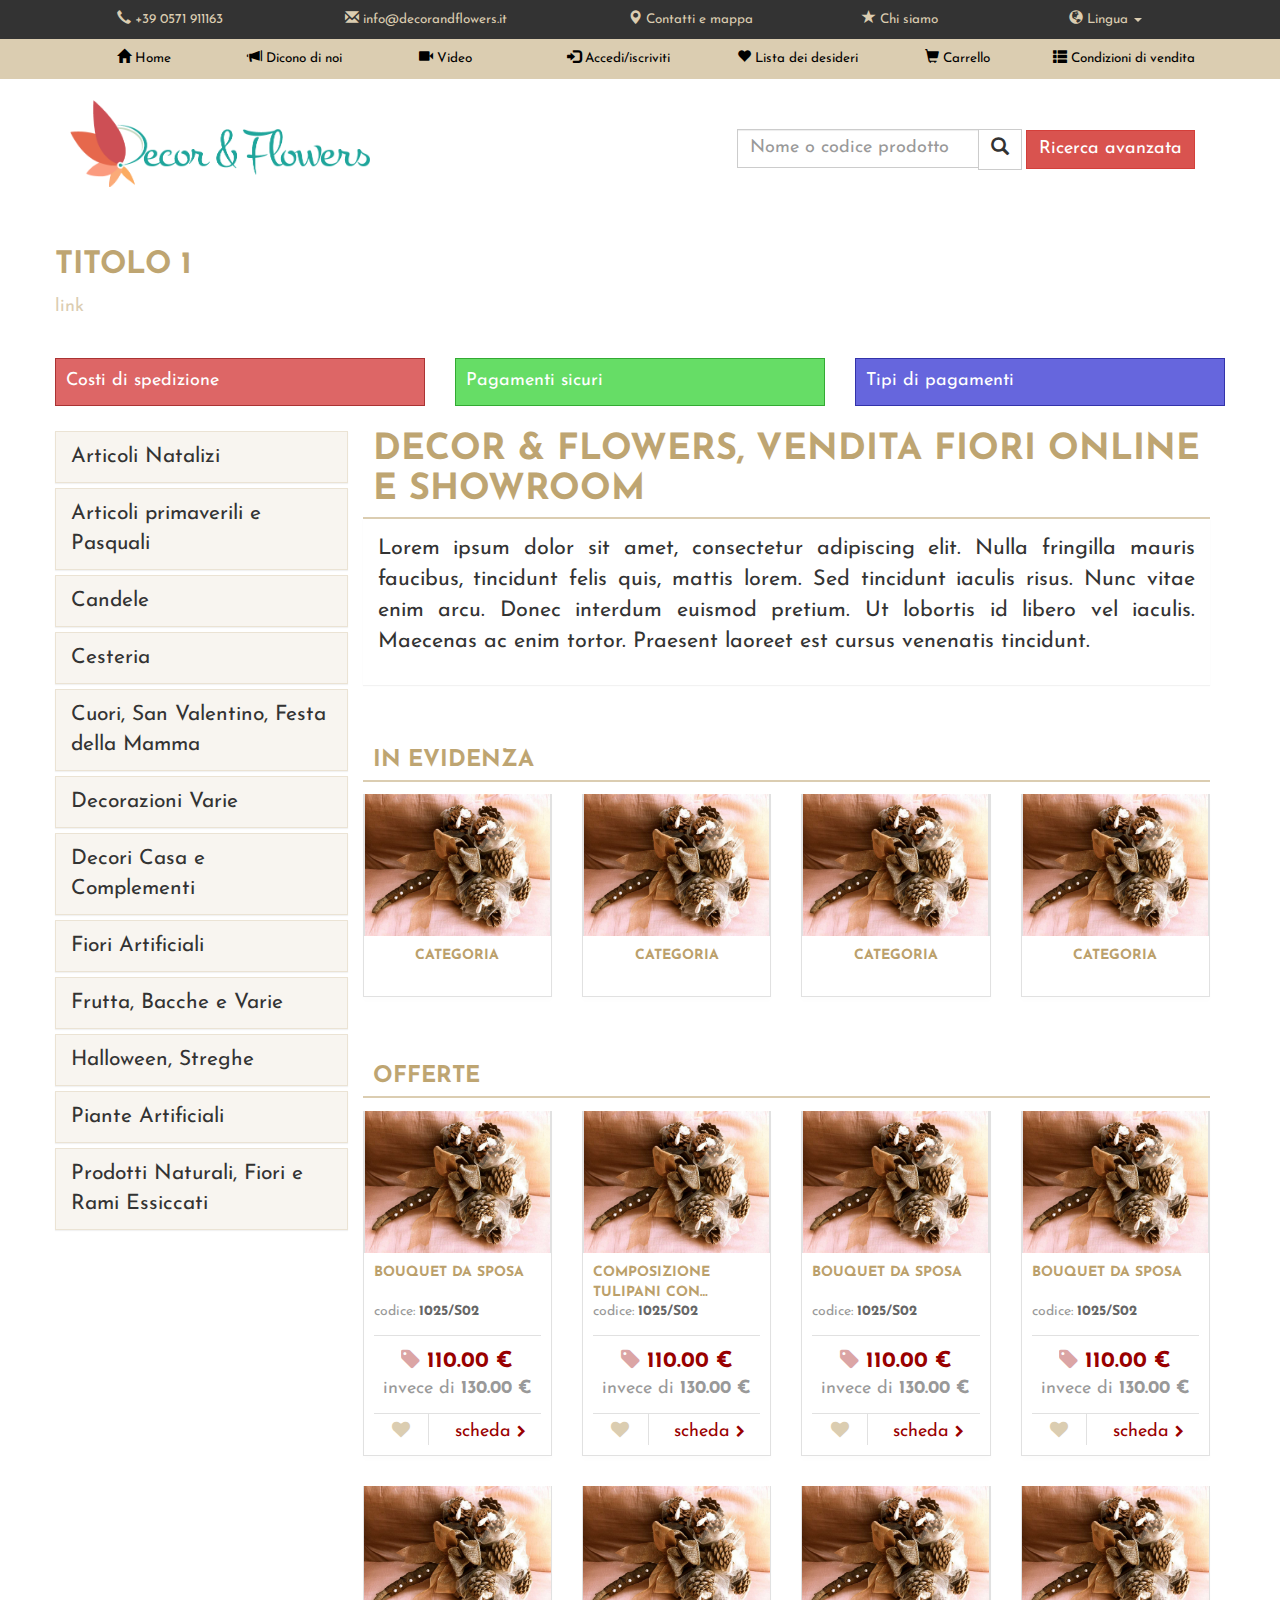
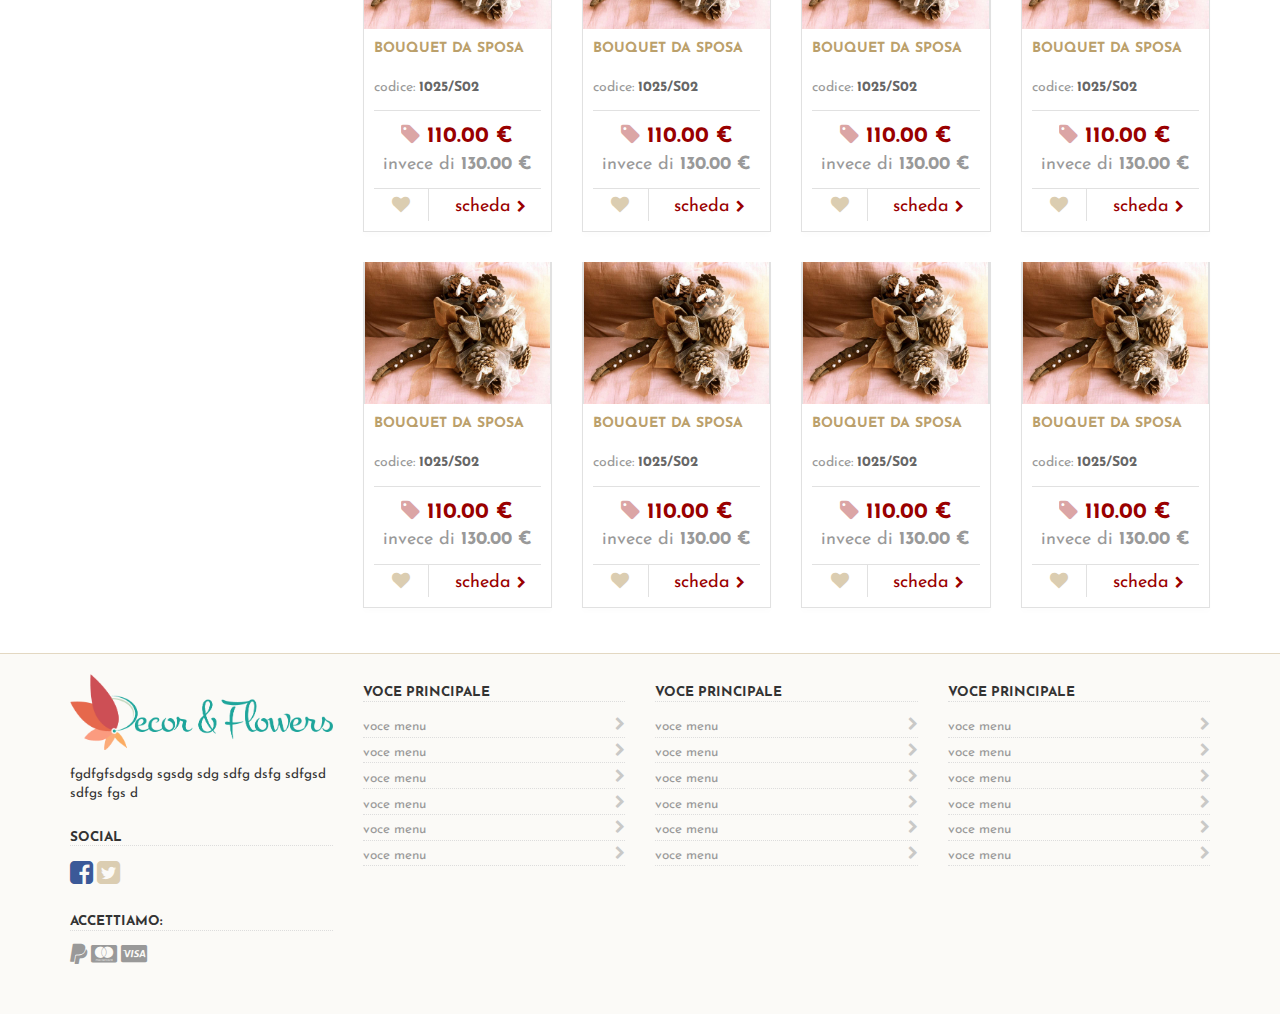
==== index.html @ 4499f7db "commit init" ====
<!DOCTYPE html>
<html>

<head>
    <title>Decor &amp; Flowers</title>
    <meta http-equiv="X-UA-Compatible" content="IE=edge">
    <meta name="description" content="Decor &amp; Flowers.">
    <meta name="keywords" content="">
    <meta name="viewport" content="width=device-width, initial-scale=1">
    <meta property="og:description" content="Decor &amp; Flowers.">
    <link rel="apple-touch-icon" sizes="57x57" href="/apple-touch-icon-57x57.png">
    <link rel="apple-touch-icon" sizes="60x60" href="/apple-touch-icon-60x60.png">
    <link rel="apple-touch-icon" sizes="72x72" href="/apple-touch-icon-72x72.png">
    <link rel="apple-touch-icon" sizes="76x76" href="/apple-touch-icon-76x76.png">
    <link rel="apple-touch-icon" sizes="114x114" href="/apple-touch-icon-114x114.png">
    <link rel="apple-touch-icon" sizes="120x120" href="/apple-touch-icon-120x120.png">
    <link rel="apple-touch-icon" sizes="144x144" href="/apple-touch-icon-144x144.png">
    <link rel="apple-touch-icon" sizes="152x152" href="/apple-touch-icon-152x152.png">
    <link rel="apple-touch-icon" sizes="180x180" href="/apple-touch-icon-180x180.png">
    <link rel="icon" type="image/png" href="/favicon-32x32.png" sizes="32x32">
    <link rel="icon" type="image/png" href="/android-chrome-192x192.png" sizes="192x192">
    <link rel="icon" type="image/png" href="/favicon-16x16.png" sizes="16x16">
    <link rel="manifest" href="/manifest.json">
    <link rel="mask-icon" href="/safari-pinned-tab.svg" color="#2790cf">
    <meta name="msapplication-TileColor" content="#2790cf">
    <meta name="msapplication-TileImage" content="/mstile-144x144.png">
    <meta name="theme-color" content="#ffffff">
    <link href="stylesheets/styles.css" media="screen" rel="stylesheet" type="text/css">
    <link rel="stylesheet" type="text/css" href="stylesheets/customization.css" shim-shadowdom>
    <link href="javascripts/html5shiv.js" rel="stylesheet">
    <link href="https://fonts.googleapis.com/css?family=Cabin:400,400i,500,600,700" rel="stylesheet">
    <link href="https://fonts.googleapis.com/css?family=Slabo+27px" rel="stylesheet">
    <link href="https://fonts.googleapis.com/css?family=Josefin+Sans" rel="stylesheet">
    <script src="https://cdnjs.cloudflare.com/ajax/libs/webcomponentsjs/0.7.5/webcomponents.min.js"></script>
    <link rel="import" href="/awesome-slider.html">
    <style type="text/css">
        .clearfix:after {
            content: ".";
            display: block;
            height: 0;
            clear: both;
            visibility: hidden;
        }
    </style>
</head>

<body>
    <nav class="navbar navbar-inverse menu-aux navbar-default visible-xs">
        <div class="container">
            <div class="col-xs-6">
                <ul class="nav navbar-nav">
                    <li class="dropdown"><a href="#" class="dropdown-toggle" data-toggle="dropdown" role="button" aria-haspopup="true" aria-expanded="false"><span class="glyphicon glyphicon-info-sign"></span> Contattaci <span class="caret"></span></a>
                        <ul class="dropdown-menu">
                            <li><a href="#"><span class="glyphicon glyphicon-earphone"></span> +39 0571 911163</a></li>
                            <li><a href="#"><span class="glyphicon glyphicon-envelope"></span> info@decorandflowers.it</a></li>
                            <li><a href="#"><span class="glyphicon glyphicon-map-marker"></span> Contatti e mappa</a></li>
                            <li><a href="#"><span class="glyphicon glyphicon-star"></span> Chi siamo</a></li>
                        </ul>
                    </li>
                </ul>
            </div>
            <div class="col-xs-6">
                <ul class="nav navbar-nav">
                    <li class="dropdown"><a href="#" class="dropdown-toggle" data-toggle="dropdown" role="button" aria-haspopup="true" aria-expanded="false"><span class="glyphicon glyphicon-globe"></span> Lingua <span class="caret"></span></a>
                        <ul class="dropdown-menu">
                            <li><a href="#">Italiano</a></li>
                            <li><a href="#">Tedesco</a></li>
                        </ul>
                    </li>
                </ul>
            </div>
        </div>
    </nav>
    <nav class="navbar navbar-inverse menu-aux hidden-xs first-top-menu">
        <div class="container">
            <ul class="nav nav-justified">
                <li><a href="#"><span class="glyphicon glyphicon-earphone"></span> +39 0571 911163</a></li>
                <li><a href="#"><span class="glyphicon glyphicon-envelope"></span> info@decorandflowers.it</a></li>
                <li><a href="#"><span class="glyphicon glyphicon-map-marker"></span> Contatti e mappa</a></li>
                <li><a href="#"><span class="glyphicon glyphicon-star"></span> Chi siamo</a></li>
                <li class="dropdown"><a href="#" class="dropdown-toggle" data-toggle="dropdown" role="button" aria-haspopup="true" aria-expanded="false"><span class="glyphicon glyphicon-globe"></span> Lingua <span class="caret"></span></a>
                    <ul class="dropdown-menu">
                        <li><a href="#">Italiano</a></li>
                        <li><a href="#">Tedesco</a></li>
                    </ul>
                </li>
            </ul>
        </div>
    </nav>
    <nav class="navbar navbar-inverse service-menu hidden-xs last-top-menu">
        <div class="container">
            <ul class="nav nav-justified">
                <li><a href="#"><span class="glyphicon glyphicon-home"></span> Home</a></li>
                <li><a href="#"><span class="glyphicon glyphicon-bullhorn"></span> Dicono di noi</a></li>
                <li><a href="#"><span class="glyphicon glyphicon-facetime-video"></span> Video</a></li>
                <li><a href="#"><span class="glyphicon glyphicon-log-in"></span> Accedi/iscriviti</a></li>
                <li><a href="#"><span class="glyphicon glyphicon-heart"></span> Lista dei desideri</a></li>
                <li><a href="#"><span class="glyphicon glyphicon-shopping-cart"></span> Carrello</a></li>
                <li><a href="#"><span class="glyphicon glyphicon-th-list"></span> Condizioni di vendita</a></li>
            </ul>
        </div>
    </nav>
    <div id="block-main">
        <div class="container">
            <div class="row no-gutters">
                <div class="col-xs-12 col-sm-4" style="text-align: center">
                    <a class="header-logo" href="/">Decor &amp; Flowers</a>
                </div>
                <div class="col-md-8">
                    <form class="navbar-form pull-right search-bar" role="search">
                        <div class="input-group">
                            <input type="text" class="form-control" placeholder="Nome o codice prodotto" name="srch-term" id="srch-term">
                            <div class="input-group-btn">
                                <button class="btn btn-default" type="submit" style="margin-right: 5px;"><i class="glyphicon glyphicon-search"></i></button>
                                <button class="btn btn-danger" type="submit"><i class="glyphicon glyphicon-cog visible-xs-inline-block"></i><span class="hidden-xs"> Ricerca avanzata</span></button>
                            </div>
                        </div>
                    </form>
                </div>
            </div>
        </div>
        <nav class="navbar yamm navbar-inverse ">
            <div class="container">
                <div class="navbar-header">
                    <button type="button" class="navbar-toggle collapsed" data-toggle="collapse" data-target="#navbar" aria-expanded="false" aria-controls="navbar">
                        <span class="sr-only">Toggle navigation</span>
                        <span class="icon-bar"></span>
                        <span class="icon-bar"></span>
                        <span class="icon-bar"></span>
                    </button>
                </div>
                <div id="navbar" class="navbar-collapse collapse">
                    <ul class="nav nav-justified main-menu hidden visible-xs">
                        <li class="nav-user visible-xs"><a href="#">Home</a></li>
                        <li class="nav-user dropdown yamm-fw"><a href="#" data-toggle="dropdown" class="dropdown-toggle">Interno <span class="glyphicon glyphicon-chevron-down" aria-hidden="true"></span></a>
                            <ul class="dropdown-menu">
                                <li>
                                    <!-- Content container to add padding -->
                                    <div class="yamm-content">
                                        <div class="row">
                                            <ul class="col-sm-6 col-lg-4 col-same-height list-unstyled">
                                                <li class="subcategory">
                                                    <a href="#"><h4><strong>Plafoniere</strong></h4></a>
                                                    <ul class="list-unstyled plafoniere">
                                                        <li><a href="#">Plafoniere <b>moderne</b></a></li>
                                                        <li><a href="#">Plafoniere <b>a LED</b></a></li>
                                                        <li><a href="#">Plafoniere <b>classiche</b></a></li>
                                                        <li><a href="#">Plafoniere <b>rustiche</b></a></li>
                                                        <li><a href="#">Plafoniere <b>vintage</b></a></li>
                                                        <li><a href="#">Plafoniere <b>Tiffany</b></a></li>
                                                        <li><a href="#">Plafoniere <b>in cristallo</b></a></li>
                                                        <li><a href="#">Plafoniere <b>Murano</b></a></li>
                                                        <li><a href="#">Plafoniere <b>gesso</b></a></li>
                                                        <li><a href="#">Plafoniere <b>per bambini</b></a></li>
                                                    </ul>
                                                </li>

                                            </ul>
                                            <ul class="col-sm-6 col-lg-4 col-same-height list-unstyled">
                                                <li class="subcategory">
                                                    <a href="#"><h4><strong>Lampadari</strong></h4></a>
                                                    <ul class="list-unstyled lampadari">
                                                        <li><a href="#">Lampadari <b>moderni</b></a></li>
                                                        <li><a href="#">Lampadari <b>a LED</b></a></li>
                                                        <li><a href="#">Lampadari <b>classici</b></a></li>
                                                        <li><a href="#">Lampadari <b>rustici</b></a></li>
                                                        <li><a href="#">Lampadari <b>vintage</b></a></li>
                                                        <li><a href="#">Lampadari <b>Tiffany</b></a></li>
                                                        <li><a href="#">Lampadari <b>in cristallo</b></a></li>
                                                        <li><a href="#">Lampadari <b>Murano</b></a></li>
                                                        <li><a href="#">Lampadari <b>per bambini</b></a></li>
                                                    </ul>
                                                </li>
                                            </ul>

                                            <ul class="col-sm-6 col-lg-4 col-same-height list-unstyled">
                                                <li class="subcategory">
                                                    <a href="#"><h4><strong>Applique</strong></h4></a>
                                                    <ul class="list-unstyled applique">
                                                        <li><a href="#">Applique <b>moderne</b></a></li>
                                                        <li><a href="#">Applique <b>a LED</b></a></li>
                                                        <li><a href="#">Applique <b>classiche</b></a></li>
                                                        <li><a href="#">Applique <b>rustiche</b></a></li>
                                                        <li><a href="#">Applique <b>vintage</b></a></li>
                                                        <li><a href="#">Applique <b>Tiffany</b></a></li>
                                                        <li><a href="#">Applique <b>in cristallo</b></a></li>
                                                        <li><a href="#">Applique <b>Murano</b></a></li>
                                                        <li><a href="#">Applique <b>gesso</b></a></li>
                                                        <li><a href="#">Applique <b>per bambini</b></a></li>
                                                    </ul>
                                                </li>
                                            </ul>
                                            <ul class="col-sm-6 col-lg-4 col-same-height list-unstyled">
                                                <li class="subcategory">
                                                    <a href="#"><h4><strong>Piantane</strong></h4></a>
                                                    <ul class="list-unstyled piantane">
                                                        <li><a href="#">Piantane <b>moderne</b></a></li>
                                                        <li><a href="#">Piantane <b>a LED</b></a></li>
                                                        <li><a href="#">Piantane <b>classiche</b></a></li>
                                                        <li><a href="#">Piantane <b>rustiche</b></a></li>
                                                        <li><a href="#">Piantane <b>vintage</b></a></li>
                                                        <li><a href="#">Piantane <b>Tiffany</b></a></li>
                                                        <li><a href="#">Piantane <b>in cristallo</b></a></li>
                                                        <li><a href="#">Piantane <b>Murano</b></a></li>
                                                        <li><a href="#">Piantane <b>gesso</b></a></li>
                                                        <li><a href="#">Piantane <b>per bambini</b></a></li>
                                                    </ul>
                                                </li>
                                            </ul>

                                            <ul class="col-sm-6 col-lg-4 col-same-height list-unstyled">
                                                <li class="subcategory">
                                                    <a href="#"><h4><strong>Lampade da tavolo</strong></h4></a>
                                                    <ul class="list-unstyled lampade-tavolo">
                                                        <li><a href="#">Lampade da tavolo <b>moderne</b></a></li>
                                                        <li><a href="#">Lampade da tavolo <b>a LED</b></a></li>
                                                        <li><a href="#">Lampade da tavolo <b>classiche</b></a></li>
                                                        <li><a href="#">Lampade da tavolo <b>rustiche</b></a></li>
                                                        <li><a href="#">Lampade da tavolo <b>vintage</b></a></li>
                                                        <li><a href="#">Lampade da tavolo <b>Tiffany</b></a></li>
                                                        <li><a href="#">Lampade da tavolo <b>in cristallo</b></a></li>
                                                        <li><a href="#">Lampade da tavolo <b>Murano</b></a></li>
                                                        <li><a href="#">Lampade da tavolo <b>gesso</b></a></li>
                                                        <li><a href="#">Lampade da tavolo <b>per bambini</b></a></li>
                                                    </ul>
                                                </li>
                                            </ul>
                                            <ul class="col-sm-6 col-lg-4 col-same-height list-unstyled">
                                                <li class="subcategory">
                                                    <a href="#"><h4><strong>Faretti, incassi e binari</strong></h4></a>
                                                    <ul class="list-unstyled faretti">
                                                        <li><a href="#">Faretti <b>a parete</b></a></li>
                                                        <li><a href="#">Faretti <b>a soffitto</b></a></li>
                                                        <li><a href="#">Faretti <b>da incasso</b></a></li>
                                                        <li><a href="#">Faretti <b>a LED</b></a></li>
                                                    </ul>
                                                </li>
                                                <li class="subcategory">
                                                    <a href="#"><h4><strong>Lampade allo specchio</strong></h4></a>
                                                    <ul class="list-unstyled lampade-specchio">
                                                        <li><a href="#">Lampade allo specchio <b>moderne</b></a></li>
                                                        <li><a href="#">Lampade allo specchio <b>a LED</b></a></li>
                                                        <li><a href="#">Specchi <b>con luce</b></a></li>
                                                    </ul>
                                                </li>
                                            </ul>
                                        </div>
                                    </div>
                                </li>
                            </ul>
                        </li>
                        <li class="nav-user dropdown yamm-fw"><a href="#" data-toggle="dropdown" class="dropdown-toggle">Esterno <span class="glyphicon glyphicon-chevron-down" aria-hidden="true"></span></a>
                            <ul class="dropdown-menu">
                                <li>
                                    <!-- Content container to add padding -->
                                    <div class="yamm-content">
                                        <div class="row">
                                            <ul class="col-sm-6 col-lg-4 col-same-height list-unstyled">
                                                <li class="subcategory">
                                                    <a href="#"><h4><strong>Plafoniere</strong></h4></a>
                                                    <ul class="list-unstyled plafoniere">
                                                        <li><a href="#">Plafoniere <b>moderne</b></a></li>
                                                        <li><a href="#">Plafoniere <b>a LED</b></a></li>
                                                        <li><a href="#">Plafoniere <b>classiche</b></a></li>
                                                        <li><a href="#">Plafoniere <b>rustiche</b></a></li>
                                                        <li><a href="#">Plafoniere <b>vintage</b></a></li>
                                                        <li><a href="#">Plafoniere <b>Tiffany</b></a></li>
                                                        <li><a href="#">Plafoniere <b>in cristallo</b></a></li>
                                                        <li><a href="#">Plafoniere <b>Murano</b></a></li>
                                                        <li><a href="#">Plafoniere <b>gesso</b></a></li>
                                                        <li><a href="#">Plafoniere <b>per bambini</b></a></li>
                                                    </ul>
                                                </li>

                                            </ul>
                                            <ul class="col-sm-6 col-lg-4 col-same-height list-unstyled">
                                                <li class="subcategory">
                                                    <a href="#"><h4><strong>Lampadari</strong></h4></a>
                                                    <ul class="list-unstyled lampadari">
                                                        <li><a href="#">Lampadari <b>moderni</b></a></li>
                                                        <li><a href="#">Lampadari <b>a LED</b></a></li>
                                                        <li><a href="#">Lampadari <b>classici</b></a></li>
                                                        <li><a href="#">Lampadari <b>rustici</b></a></li>
                                                        <li><a href="#">Lampadari <b>vintage</b></a></li>
                                                        <li><a href="#">Lampadari <b>Tiffany</b></a></li>
                                                        <li><a href="#">Lampadari <b>in cristallo</b></a></li>
                                                        <li><a href="#">Lampadari <b>Murano</b></a></li>
                                                        <li><a href="#">Lampadari <b>per bambini</b></a></li>
                                                    </ul>
                                                </li>
                                            </ul>

                                            <ul class="col-sm-6 col-lg-4 col-same-height list-unstyled">
                                                <li class="subcategory">
                                                    <a href="#"><h4><strong>Applique</strong></h4></a>
                                                    <ul class="list-unstyled applique">
                                                        <li><a href="#">Applique <b>moderne</b></a></li>
                                                        <li><a href="#">Applique <b>a LED</b></a></li>
                                                        <li><a href="#">Applique <b>classiche</b></a></li>
                                                        <li><a href="#">Applique <b>rustiche</b></a></li>
                                                        <li><a href="#">Applique <b>vintage</b></a></li>
                                                        <li><a href="#">Applique <b>Tiffany</b></a></li>
                                                        <li><a href="#">Applique <b>in cristallo</b></a></li>
                                                        <li><a href="#">Applique <b>Murano</b></a></li>
                                                        <li><a href="#">Applique <b>gesso</b></a></li>
                                                        <li><a href="#">Applique <b>per bambini</b></a></li>
                                                    </ul>
                                                </li>
                                            </ul>
                                            <ul class="col-sm-6 col-lg-4 col-same-height list-unstyled">
                                                <li class="subcategory">
                                                    <a href="#"><h4><strong>Piantane</strong></h4></a>
                                                    <ul class="list-unstyled piantane">
                                                        <li><a href="#">Piantane <b>moderne</b></a></li>
                                                        <li><a href="#">Piantane <b>a LED</b></a></li>
                                                        <li><a href="#">Piantane <b>classiche</b></a></li>
                                                        <li><a href="#">Piantane <b>rustiche</b></a></li>
                                                        <li><a href="#">Piantane <b>vintage</b></a></li>
                                                        <li><a href="#">Piantane <b>Tiffany</b></a></li>
                                                        <li><a href="#">Piantane <b>in cristallo</b></a></li>
                                                        <li><a href="#">Piantane <b>Murano</b></a></li>
                                                        <li><a href="#">Piantane <b>gesso</b></a></li>
                                                        <li><a href="#">Piantane <b>per bambini</b></a></li>
                                                    </ul>
                                                </li>
                                            </ul>

                                            <ul class="col-sm-6 col-lg-4 col-same-height list-unstyled">
                                                <li class="subcategory">
                                                    <a href="#"><h4><strong>Lampade da tavolo</strong></h4></a>
                                                    <ul class="list-unstyled lampade-tavolo">
                                                        <li><a href="#">Lampade da tavolo <b>moderne</b></a></li>
                                                        <li><a href="#">Lampade da tavolo <b>a LED</b></a></li>
                                                        <li><a href="#">Lampade da tavolo <b>classiche</b></a></li>
                                                        <li><a href="#">Lampade da tavolo <b>rustiche</b></a></li>
                                                        <li><a href="#">Lampade da tavolo <b>vintage</b></a></li>
                                                        <li><a href="#">Lampade da tavolo <b>Tiffany</b></a></li>
                                                        <li><a href="#">Lampade da tavolo <b>in cristallo</b></a></li>
                                                        <li><a href="#">Lampade da tavolo <b>Murano</b></a></li>
                                                        <li><a href="#">Lampade da tavolo <b>gesso</b></a></li>
                                                        <li><a href="#">Lampade da tavolo <b>per bambini</b></a></li>
                                                    </ul>
                                                </li>
                                            </ul>
                                            <ul class="col-sm-6 col-lg-4 col-same-height list-unstyled">
                                                <li class="subcategory">
                                                    <a href="#"><h4><strong>Faretti, incassi e binari</strong></h4></a>
                                                    <ul class="list-unstyled faretti">
                                                        <li><a href="#">Faretti <b>a parete</b></a></li>
                                                        <li><a href="#">Faretti <b>a soffitto</b></a></li>
                                                        <li><a href="#">Faretti <b>da incasso</b></a></li>
                                                        <li><a href="#">Faretti <b>a LED</b></a></li>
                                                    </ul>
                                                </li>
                                                <li class="subcategory">
                                                    <a href="#"><h4><strong>Lampade allo specchio</strong></h4></a>
                                                    <ul class="list-unstyled lampade-specchio">
                                                        <li><a href="#">Lampade allo specchio <b>moderne</b></a></li>
                                                        <li><a href="#">Lampade allo specchio <b>a LED</b></a></li>
                                                        <li><a href="#">Specchi <b>con luce</b></a></li>
                                                    </ul>
                                                </li>
                                            </ul>
                                        </div>
                                    </div>
                                </li>
                            </ul>
                        </li>
                        <li class="nav-user"><a href="#">Ventilatori <span class="glyphicon glyphicon-chevron-down" aria-hidden="true"></span></a></li>
                        <li class="nav-user"><a href="#">Lampadine <span class="glyphicon glyphicon-chevron-down" aria-hidden="true"></span></a></li>
                        <li class="nav-user"><a href="#">Stili <span class="glyphicon glyphicon-chevron-down" aria-hidden="true"></span></a></li>
                        <li class="nav-user"><a href="#">Ambienti <span class="glyphicon glyphicon-chevron-down" aria-hidden="true"></span></a></li>
                        <li class="nav-user"><a href="#">Produttori <span class="glyphicon glyphicon-chevron-down" aria-hidden="true"></span></a></li>

                        <li class="nav-user visible-xs"><a href="#">Dicono di noi</a></li>
                        <li class="nav-user visible-xs"><a href="#">Video</a></li>
                        <li class="nav-user visible-xs"><a href="#">Accedi/iscriviti</a></li>
                        <li class="nav-user visible-xs"><a href="#">Lista dei desideri</a></li>
                        <li class="nav-user visible-xs"><a href="#">Carrello</a></li>
                        <li class="nav-user visible-xs"><a href="#">Condizioni di vendita</a></li>
                    </ul>
                </div>
            </div>
        </nav>

    </div>
    <div class="container content">
        <div class="row hidden-xs">
            <div class="col-md-12 ">
                <div class="carousel slide hidden" id="carousel-example-captions" data-ride="carousel">
                    <ol class="carousel-indicators">
                        <li data-target="#carousel-example-captions" data-slide-to="0" class=""></li>
                        <li data-target="#carousel-example-captions" data-slide-to="1" class=""></li>
                        <li data-target="#carousel-example-captions" data-slide-to="2" class="active"></li>
                    </ol>
                    <div class="carousel-inner" role="listbox">
                        <div class="item">
                            <img alt="900x550" src="images/slider1.jpg">
                            <!-- <div class="carousel-caption">
                                <h3>Lampadari <b>classici</b></h3>
                                <p>Nulla vitae elit libero, a pharetra augue mollis interdum.</p>
                            </div> -->
                        </div>
                        <div class="item">
                            <img alt="900x550" src="images/slider2.jpg">
                            <!-- <div class="carousel-caption">
                                <h3>Lampadari <b>moderni</b></h3>
                                <p>Lorem ipsum dolor sit amet, consectetur adipiscing elit.</p>
                            </div> -->
                        </div>
                        <div class="item active">
                            <img alt="900x550" src="images/slider3.jpg">
                            <!-- <div class="carousel-caption">
                                <h3>Hi-tech</h3>
                                <p>Praesent commodo cursus magna, vel scelerisque nisl consectetur.</p>
                            </div> -->
                        </div>
                    </div>
                    <a href="#carousel-example-captions" class="left carousel-control" role="button" data-slide="prev"> <span class="glyphicon glyphicon-chevron-left" aria-hidden="true"></span> <span class="sr-only">Previous</span> </a>
                    <a href="#carousel-example-captions" class="right carousel-control" role="button" data-slide="next"> <span class="glyphicon glyphicon-chevron-right" aria-hidden="true"></span> <span class="sr-only">Next</span> </a>
                </div>
                <awesome-slider pre-image="/images/logo.svg" autostart="true" bullets="false" height="x40%" color="grey" arrows="true">
                    <item source="/images/sliders/slider1.jpg">
                        <a class="lettering" href="#">
                            <h3>Titolo 1</h3>
                            <p>link</p>
                        </a>
                    </item>
                    <item source="/images/sliders/slider2.jpg"></item>
                    <item source="/images/sliders/slider3.jpg"></item>
                    <item source="/images/sliders/slider4.jpg"></item>
                    <item source="/images/sliders/slider5.jpg"></item>
                </awesome-slider>
            </div>
        </div>
        <div class="row top-buffer">
            <div class="col-md-4">
                <div class=" " style="background: #d66; border: solid 1px #a33; color: #fff; padding: 10px;">
                    Costi di spedizione
                </div>
            </div>
            <div class="col-md-4">
                <div class=" " style="background: #6d6; border: solid 1px #3a3; color: #fff; padding: 10px;">
                    Pagamenti sicuri
                </div>
            </div>
            <div class="col-md-4">
                <div class=" " style="background: #66d; border: solid 1px #33a; color: #fff; padding: 10px;">
                    Tipi di pagamenti
                </div>
            </div>
        </div>
        <div class="col-md-3 hidden-xs">
            <div class="row top-buffer">
                <div class="panel-group" id="accordion">
                    <div class="panel panel-default">
                        <div class="panel-heading" data-toggle="collapse" data-parent="#accordion" href="#collapseFour">
                            <p class="panel-title">Articoli Natalizi</p>
                        </div>
                        <div id="collapseFour" class="panel-collapse collapse" style="overflow: auto; max-height: 400px;">
                            <div class="list-group">
                                <a href="#" class="list-group-item">Articolo</a>
                                <a href="#" class="list-group-item">Articolo</a>
                                <a href="#" class="list-group-item">Articolo</a>
                                <a href="#" class="list-group-item">Articolo</a>
                                <a href="#" class="list-group-item">Articolo</a>
                                <a href="#" class="list-group-item">Articolo</a>
                                <a href="#" class="list-group-item">Articolo</a>
                                <a href="#" class="list-group-item">Articolo</a>
                                <a href="#" class="list-group-item">Articolo</a>
                                <a href="#" class="list-group-item">Articolo</a>
                                <a href="#" class="list-group-item">Articolo</a>
                                <a href="#" class="list-group-item">Articolo</a>
                                <a href="#" class="list-group-item">Articolo</a>
                                <a href="#" class="list-group-item">Articolo</a>
                                <a href="#" class="list-group-item">Articolo</a>
                                <a href="#" class="list-group-item">Articolo</a>
                                <a href="#" class="list-group-item">Articolo</a>
                                <a href="#" class="list-group-item">Articolo</a>
                                <a href="#" class="list-group-item">Articolo</a>
                                <a href="#" class="list-group-item">Articolo</a>
                                <a href="#" class="list-group-item">Articolo</a>
                                <a href="#" class="list-group-item">Articolo</a>
                                <a href="#" class="list-group-item">Articolo</a>
                                <a href="#" class="list-group-item">Articolo</a>
                                <a href="#" class="list-group-item">Articolo</a>
                                <a href="#" class="list-group-item">Articolo</a>
                            </div>
                        </div>
                    </div>
                    <div class="panel panel-default">
                        <div class="panel-heading" data-toggle="collapse" data-parent="#accordion" href="#collapseSix">
                            <p class="panel-title">Articoli primaverili e Pasquali</p>
                        </div>
                        <div id="collapseSix" class="panel-collapse collapse" style="overflow: auto; max-height: 400px;">
                            <div class="list-group">
                                <a href="#" class="list-group-item">Articolo</a>
                                <a href="#" class="list-group-item">Articolo</a>
                                <a href="#" class="list-group-item">Articolo</a>
                                <a href="#" class="list-group-item">Articolo</a>
                                <a href="#" class="list-group-item">Articolo</a>
                                <a href="#" class="list-group-item">Articolo</a>
                                <a href="#" class="list-group-item">Articolo</a>
                                <a href="#" class="list-group-item">Articolo</a>
                                <a href="#" class="list-group-item">Articolo</a>
                                <a href="#" class="list-group-item">Articolo</a>
                                <a href="#" class="list-group-item">Articolo</a>
                                <a href="#" class="list-group-item">Articolo</a>
                                <a href="#" class="list-group-item">Articolo</a>
                                <a href="#" class="list-group-item">Articolo</a>
                                <a href="#" class="list-group-item">Articolo</a>
                                <a href="#" class="list-group-item">Articolo</a>
                                <a href="#" class="list-group-item">Articolo</a>
                                <a href="#" class="list-group-item">Articolo</a>
                                <a href="#" class="list-group-item">Articolo</a>
                                <a href="#" class="list-group-item">Articolo</a>
                                <a href="#" class="list-group-item">Articolo</a>
                                <a href="#" class="list-group-item">Articolo</a>
                                <a href="#" class="list-group-item">Articolo</a>
                                <a href="#" class="list-group-item">Articolo</a>
                                <a href="#" class="list-group-item">Articolo</a>
                                <a href="#" class="list-group-item">Articolo</a>
                            </div>
                        </div>
                    </div>
                    <div class="panel panel-default">
                        <div class="panel-heading" data-toggle="collapse" data-parent="#accordion" href="#collapseSeven"Seven>
                            <p class="panel-title">Candele</p>
                        </div>
                        <div id="collapseSeven" class="panel-collapse collapse" style="overflow: auto; max-height: 400px;">
                            <div class="list-group">
                                <a href="#" class="list-group-item">Articolo</a>
                                <a href="#" class="list-group-item">Articolo</a>
                                <a href="#" class="list-group-item">Articolo</a>
                                <a href="#" class="list-group-item">Articolo</a>
                                <a href="#" class="list-group-item">Articolo</a>
                                <a href="#" class="list-group-item">Articolo</a>
                                <a href="#" class="list-group-item">Articolo</a>
                                <a href="#" class="list-group-item">Articolo</a>
                                <a href="#" class="list-group-item">Articolo</a>
                                <a href="#" class="list-group-item">Articolo</a>
                                <a href="#" class="list-group-item">Articolo</a>
                                <a href="#" class="list-group-item">Articolo</a>
                                <a href="#" class="list-group-item">Articolo</a>
                                <a href="#" class="list-group-item">Articolo</a>
                                <a href="#" class="list-group-item">Articolo</a>
                                <a href="#" class="list-group-item">Articolo</a>
                                <a href="#" class="list-group-item">Articolo</a>
                                <a href="#" class="list-group-item">Articolo</a>
                                <a href="#" class="list-group-item">Articolo</a>
                                <a href="#" class="list-group-item">Articolo</a>
                                <a href="#" class="list-group-item">Articolo</a>
                                <a href="#" class="list-group-item">Articolo</a>
                                <a href="#" class="list-group-item">Articolo</a>
                                <a href="#" class="list-group-item">Articolo</a>
                                <a href="#" class="list-group-item">Articolo</a>
                                <a href="#" class="list-group-item">Articolo</a>
                            </div>
                        </div>
                    </div>
                    <div class="panel panel-default">
                        <div class="panel-heading" data-toggle="collapse" data-parent="#accordion" href="#collapseEight">
                            <p class="panel-title">Cesteria</p>
                        </div>
                        <div id="collapseEight" class="panel-collapse collapse" style="overflow: auto; max-height: 400px;">
                            <div class="list-group">
                                <a href="#" class="list-group-item">Articolo</a>
                                <a href="#" class="list-group-item">Articolo</a>
                                <a href="#" class="list-group-item">Articolo</a>
                                <a href="#" class="list-group-item">Articolo</a>
                                <a href="#" class="list-group-item">Articolo</a>
                                <a href="#" class="list-group-item">Articolo</a>
                                <a href="#" class="list-group-item">Articolo</a>
                                <a href="#" class="list-group-item">Articolo</a>
                                <a href="#" class="list-group-item">Articolo</a>
                                <a href="#" class="list-group-item">Articolo</a>
                                <a href="#" class="list-group-item">Articolo</a>
                                <a href="#" class="list-group-item">Articolo</a>
                                <a href="#" class="list-group-item">Articolo</a>
                                <a href="#" class="list-group-item">Articolo</a>
                                <a href="#" class="list-group-item">Articolo</a>
                                <a href="#" class="list-group-item">Articolo</a>
                                <a href="#" class="list-group-item">Articolo</a>
                                <a href="#" class="list-group-item">Articolo</a>
                                <a href="#" class="list-group-item">Articolo</a>
                                <a href="#" class="list-group-item">Articolo</a>
                                <a href="#" class="list-group-item">Articolo</a>
                                <a href="#" class="list-group-item">Articolo</a>
                                <a href="#" class="list-group-item">Articolo</a>
                                <a href="#" class="list-group-item">Articolo</a>
                                <a href="#" class="list-group-item">Articolo</a>
                                <a href="#" class="list-group-item">Articolo</a>
                            </div>
                        </div>
                    </div>
                    <div class="panel panel-default">
                        <div class="panel-heading" data-toggle="collapse" data-parent="#accordion" href="#collapseNine">
                            <p class="panel-title">Cuori, San Valentino, Festa della Mamma</p>
                        </div>
                        <div id="collapseNine" class="panel-collapse collapse" style="overflow: auto; max-height: 400px;">
                            <div class="list-group">
                                <a href="#" class="list-group-item">Articolo</a>
                                <a href="#" class="list-group-item">Articolo</a>
                                <a href="#" class="list-group-item">Articolo</a>
                                <a href="#" class="list-group-item">Articolo</a>
                                <a href="#" class="list-group-item">Articolo</a>
                                <a href="#" class="list-group-item">Articolo</a>
                                <a href="#" class="list-group-item">Articolo</a>
                                <a href="#" class="list-group-item">Articolo</a>
                                <a href="#" class="list-group-item">Articolo</a>
                                <a href="#" class="list-group-item">Articolo</a>
                                <a href="#" class="list-group-item">Articolo</a>
                                <a href="#" class="list-group-item">Articolo</a>
                                <a href="#" class="list-group-item">Articolo</a>
                                <a href="#" class="list-group-item">Articolo</a>
                                <a href="#" class="list-group-item">Articolo</a>
                                <a href="#" class="list-group-item">Articolo</a>
                                <a href="#" class="list-group-item">Articolo</a>
                                <a href="#" class="list-group-item">Articolo</a>
                                <a href="#" class="list-group-item">Articolo</a>
                                <a href="#" class="list-group-item">Articolo</a>
                                <a href="#" class="list-group-item">Articolo</a>
                                <a href="#" class="list-group-item">Articolo</a>
                                <a href="#" class="list-group-item">Articolo</a>
                                <a href="#" class="list-group-item">Articolo</a>
                                <a href="#" class="list-group-item">Articolo</a>
                                <a href="#" class="list-group-item">Articolo</a>
                            </div>
                        </div>
                    </div>
                    <div class="panel panel-default">
                        <div class="panel-heading" data-toggle="collapse" data-parent="#accordion" href="#collapseTen">
                            <p class="panel-title">Decorazioni Varie</p>
                        </div>
                        <div id="collapseTen" class="panel-collapse collapse" style="overflow: auto; max-height: 400px;">
                            <div class="list-group">
                                <a href="#" class="list-group-item">Articolo</a>
                                <a href="#" class="list-group-item">Articolo</a>
                                <a href="#" class="list-group-item">Articolo</a>
                                <a href="#" class="list-group-item">Articolo</a>
                                <a href="#" class="list-group-item">Articolo</a>
                                <a href="#" class="list-group-item">Articolo</a>
                                <a href="#" class="list-group-item">Articolo</a>
                                <a href="#" class="list-group-item">Articolo</a>
                                <a href="#" class="list-group-item">Articolo</a>
                                <a href="#" class="list-group-item">Articolo</a>
                                <a href="#" class="list-group-item">Articolo</a>
                                <a href="#" class="list-group-item">Articolo</a>
                                <a href="#" class="list-group-item">Articolo</a>
                                <a href="#" class="list-group-item">Articolo</a>
                                <a href="#" class="list-group-item">Articolo</a>
                                <a href="#" class="list-group-item">Articolo</a>
                                <a href="#" class="list-group-item">Articolo</a>
                                <a href="#" class="list-group-item">Articolo</a>
                                <a href="#" class="list-group-item">Articolo</a>
                                <a href="#" class="list-group-item">Articolo</a>
                                <a href="#" class="list-group-item">Articolo</a>
                                <a href="#" class="list-group-item">Articolo</a>
                                <a href="#" class="list-group-item">Articolo</a>
                                <a href="#" class="list-group-item">Articolo</a>
                                <a href="#" class="list-group-item">Articolo</a>
                                <a href="#" class="list-group-item">Articolo</a>
                            </div>
                        </div>
                    </div>
                    <div class="panel panel-default">
                        <div class="panel-heading" data-toggle="collapse" data-parent="#accordion" href="#collapseEleven">
                            <p class="panel-title">Decori Casa e Complementi</p>
                        </div>
                        <div id="collapseEleven" class="panel-collapse collapse" style="overflow: auto; max-height: 400px;">
                            <div class="list-group">
                                <a href="#" class="list-group-item">Articolo</a>
                                <a href="#" class="list-group-item">Articolo</a>
                                <a href="#" class="list-group-item">Articolo</a>
                                <a href="#" class="list-group-item">Articolo</a>
                                <a href="#" class="list-group-item">Articolo</a>
                                <a href="#" class="list-group-item">Articolo</a>
                                <a href="#" class="list-group-item">Articolo</a>
                                <a href="#" class="list-group-item">Articolo</a>
                                <a href="#" class="list-group-item">Articolo</a>
                                <a href="#" class="list-group-item">Articolo</a>
                                <a href="#" class="list-group-item">Articolo</a>
                                <a href="#" class="list-group-item">Articolo</a>
                                <a href="#" class="list-group-item">Articolo</a>
                                <a href="#" class="list-group-item">Articolo</a>
                                <a href="#" class="list-group-item">Articolo</a>
                                <a href="#" class="list-group-item">Articolo</a>
                                <a href="#" class="list-group-item">Articolo</a>
                                <a href="#" class="list-group-item">Articolo</a>
                                <a href="#" class="list-group-item">Articolo</a>
                                <a href="#" class="list-group-item">Articolo</a>
                                <a href="#" class="list-group-item">Articolo</a>
                                <a href="#" class="list-group-item">Articolo</a>
                                <a href="#" class="list-group-item">Articolo</a>
                                <a href="#" class="list-group-item">Articolo</a>
                                <a href="#" class="list-group-item">Articolo</a>
                                <a href="#" class="list-group-item">Articolo</a>
                            </div>
                        </div>
                    </div>
                    <div class="panel panel-default">
                        <div class="panel-heading" data-toggle="collapse" data-parent="#accordion" href="#collapseTwelve">
                            <p class="panel-title">Fiori Artificiali</p>
                        </div>
                        <div id="collapseTwelve" class="panel-collapse collapse" style="overflow: auto; max-height: 400px;">
                            <div class="list-group">
                                <a href="#" class="list-group-item">Articolo</a>
                                <a href="#" class="list-group-item">Articolo</a>
                                <a href="#" class="list-group-item">Articolo</a>
                                <a href="#" class="list-group-item">Articolo</a>
                                <a href="#" class="list-group-item">Articolo</a>
                                <a href="#" class="list-group-item">Articolo</a>
                                <a href="#" class="list-group-item">Articolo</a>
                                <a href="#" class="list-group-item">Articolo</a>
                                <a href="#" class="list-group-item">Articolo</a>
                                <a href="#" class="list-group-item">Articolo</a>
                                <a href="#" class="list-group-item">Articolo</a>
                                <a href="#" class="list-group-item">Articolo</a>
                                <a href="#" class="list-group-item">Articolo</a>
                                <a href="#" class="list-group-item">Articolo</a>
                                <a href="#" class="list-group-item">Articolo</a>
                                <a href="#" class="list-group-item">Articolo</a>
                                <a href="#" class="list-group-item">Articolo</a>
                                <a href="#" class="list-group-item">Articolo</a>
                                <a href="#" class="list-group-item">Articolo</a>
                                <a href="#" class="list-group-item">Articolo</a>
                                <a href="#" class="list-group-item">Articolo</a>
                                <a href="#" class="list-group-item">Articolo</a>
                                <a href="#" class="list-group-item">Articolo</a>
                                <a href="#" class="list-group-item">Articolo</a>
                                <a href="#" class="list-group-item">Articolo</a>
                                <a href="#" class="list-group-item">Articolo</a>
                            </div>
                        </div>
                    </div>
                    <div class="panel panel-default">
                        <div class="panel-heading" data-toggle="collapse" data-parent="#accordion" href="#collapseThirdteen">
                            <p class="panel-title">Frutta, Bacche e Varie</p>
                        </div>
                        <div id="collapseThirdteen" class="panel-collapse collapse" style="overflow: auto; max-height: 400px;">
                            <div class="list-group">
                                <a href="#" class="list-group-item">Articolo</a>
                                <a href="#" class="list-group-item">Articolo</a>
                                <a href="#" class="list-group-item">Articolo</a>
                                <a href="#" class="list-group-item">Articolo</a>
                                <a href="#" class="list-group-item">Articolo</a>
                                <a href="#" class="list-group-item">Articolo</a>
                                <a href="#" class="list-group-item">Articolo</a>
                                <a href="#" class="list-group-item">Articolo</a>
                                <a href="#" class="list-group-item">Articolo</a>
                                <a href="#" class="list-group-item">Articolo</a>
                                <a href="#" class="list-group-item">Articolo</a>
                                <a href="#" class="list-group-item">Articolo</a>
                                <a href="#" class="list-group-item">Articolo</a>
                                <a href="#" class="list-group-item">Articolo</a>
                                <a href="#" class="list-group-item">Articolo</a>
                                <a href="#" class="list-group-item">Articolo</a>
                                <a href="#" class="list-group-item">Articolo</a>
                                <a href="#" class="list-group-item">Articolo</a>
                                <a href="#" class="list-group-item">Articolo</a>
                                <a href="#" class="list-group-item">Articolo</a>
                                <a href="#" class="list-group-item">Articolo</a>
                                <a href="#" class="list-group-item">Articolo</a>
                                <a href="#" class="list-group-item">Articolo</a>
                                <a href="#" class="list-group-item">Articolo</a>
                                <a href="#" class="list-group-item">Articolo</a>
                                <a href="#" class="list-group-item">Articolo</a>
                            </div>
                        </div>
                    </div>
                    <div class="panel panel-default">
                        <div class="panel-heading" data-toggle="collapse" data-parent="#accordion" href="#collapseFourteen">
                            <p class="panel-title">Halloween, Streghe</p>
                        </div>
                        <div id="collapseFourteen" class="panel-collapse collapse" style="overflow: auto; max-height: 400px;">
                            <div class="list-group">
                                <a href="#" class="list-group-item">Articolo</a>
                                <a href="#" class="list-group-item">Articolo</a>
                                <a href="#" class="list-group-item">Articolo</a>
                                <a href="#" class="list-group-item">Articolo</a>
                                <a href="#" class="list-group-item">Articolo</a>
                                <a href="#" class="list-group-item">Articolo</a>
                                <a href="#" class="list-group-item">Articolo</a>
                                <a href="#" class="list-group-item">Articolo</a>
                                <a href="#" class="list-group-item">Articolo</a>
                                <a href="#" class="list-group-item">Articolo</a>
                                <a href="#" class="list-group-item">Articolo</a>
                                <a href="#" class="list-group-item">Articolo</a>
                                <a href="#" class="list-group-item">Articolo</a>
                                <a href="#" class="list-group-item">Articolo</a>
                                <a href="#" class="list-group-item">Articolo</a>
                                <a href="#" class="list-group-item">Articolo</a>
                                <a href="#" class="list-group-item">Articolo</a>
                                <a href="#" class="list-group-item">Articolo</a>
                                <a href="#" class="list-group-item">Articolo</a>
                                <a href="#" class="list-group-item">Articolo</a>
                                <a href="#" class="list-group-item">Articolo</a>
                                <a href="#" class="list-group-item">Articolo</a>
                                <a href="#" class="list-group-item">Articolo</a>
                                <a href="#" class="list-group-item">Articolo</a>
                                <a href="#" class="list-group-item">Articolo</a>
                                <a href="#" class="list-group-item">Articolo</a>
                            </div>
                        </div>
                    </div>
                    <div class="panel panel-default">
                        <div class="panel-heading" data-toggle="collapse" data-parent="#accordion" href="#collapseFifthteen">
                            <p class="panel-title">Piante Artificiali</p>
                        </div>
                        <div id="collapseFifthteen" class="panel-collapse collapse" style="overflow: auto; max-height: 400px;">
                            <div class="list-group">
                                <a href="#" class="list-group-item">Articolo</a>
                                <a href="#" class="list-group-item">Articolo</a>
                                <a href="#" class="list-group-item">Articolo</a>
                                <a href="#" class="list-group-item">Articolo</a>
                                <a href="#" class="list-group-item">Articolo</a>
                                <a href="#" class="list-group-item">Articolo</a>
                                <a href="#" class="list-group-item">Articolo</a>
                                <a href="#" class="list-group-item">Articolo</a>
                                <a href="#" class="list-group-item">Articolo</a>
                                <a href="#" class="list-group-item">Articolo</a>
                                <a href="#" class="list-group-item">Articolo</a>
                                <a href="#" class="list-group-item">Articolo</a>
                                <a href="#" class="list-group-item">Articolo</a>
                                <a href="#" class="list-group-item">Articolo</a>
                                <a href="#" class="list-group-item">Articolo</a>
                                <a href="#" class="list-group-item">Articolo</a>
                                <a href="#" class="list-group-item">Articolo</a>
                                <a href="#" class="list-group-item">Articolo</a>
                                <a href="#" class="list-group-item">Articolo</a>
                                <a href="#" class="list-group-item">Articolo</a>
                                <a href="#" class="list-group-item">Articolo</a>
                                <a href="#" class="list-group-item">Articolo</a>
                                <a href="#" class="list-group-item">Articolo</a>
                                <a href="#" class="list-group-item">Articolo</a>
                                <a href="#" class="list-group-item">Articolo</a>
                                <a href="#" class="list-group-item">Articolo</a>
                            </div>
                        </div>
                    </div>
                    <div class="panel panel-default">
                        <div class="panel-heading" data-toggle="collapse" data-parent="#accordion" href="#collapseSixteen">
                            <p class="panel-title">Prodotti Naturali, Fiori e Rami Essiccati</p>
                        </div>
                        <div id="collapseSixteen" class="panel-collapse collapse" style="overflow: auto; max-height: 400px;">
                            <div class="list-group">
                                <a href="#" class="list-group-item">Articolo</a>
                                <a href="#" class="list-group-item">Articolo</a>
                                <a href="#" class="list-group-item">Articolo</a>
                                <a href="#" class="list-group-item">Articolo</a>
                                <a href="#" class="list-group-item">Articolo</a>
                                <a href="#" class="list-group-item">Articolo</a>
                                <a href="#" class="list-group-item">Articolo</a>
                                <a href="#" class="list-group-item">Articolo</a>
                                <a href="#" class="list-group-item">Articolo</a>
                                <a href="#" class="list-group-item">Articolo</a>
                                <a href="#" class="list-group-item">Articolo</a>
                                <a href="#" class="list-group-item">Articolo</a>
                                <a href="#" class="list-group-item">Articolo</a>
                                <a href="#" class="list-group-item">Articolo</a>
                                <a href="#" class="list-group-item">Articolo</a>
                                <a href="#" class="list-group-item">Articolo</a>
                                <a href="#" class="list-group-item">Articolo</a>
                                <a href="#" class="list-group-item">Articolo</a>
                                <a href="#" class="list-group-item">Articolo</a>
                                <a href="#" class="list-group-item">Articolo</a>
                                <a href="#" class="list-group-item">Articolo</a>
                                <a href="#" class="list-group-item">Articolo</a>
                                <a href="#" class="list-group-item">Articolo</a>
                                <a href="#" class="list-group-item">Articolo</a>
                                <a href="#" class="list-group-item">Articolo</a>
                                <a href="#" class="list-group-item">Articolo</a>
                            </div>
                        </div>
                    </div>
                </div>
            </div>
        </div>
        <div class="col-md-9">
            <div class="row top-buffer">
                <div class="col-md-12">
                    <h1 class="slogan subtitle">Decor &amp; Flowers, vendita fiori online e showroom</h1>
                    <div class="panel panel-default" style="border: none;">
                        <div class="panel-body">
                            <p style="font-size: 1.2em; text-align: justify">
                                Lorem ipsum dolor sit amet, consectetur adipiscing elit. Nulla fringilla mauris faucibus, tincidunt felis quis, mattis lorem. Sed tincidunt iaculis risus. Nunc vitae enim arcu. Donec interdum euismod pretium. Ut lobortis id libero vel iaculis. Maecenas ac enim tortor. Praesent laoreet est cursus venenatis tincidunt.
                            </p>
                        </div>
                    </div>
                </div>
                <div class="col-md-4 hidden">
                    <div class="panel panel-default user-comment">
                        <!-- Default panel contents -->
                        <div class="panel-heading">
                            <h5><i class="fa fa-users"></i> Dicono di noi...</h5>
                        </div>
                        <ul class="list-group">
                            <li class="list-group-item"><i class="fa fa-user"></i> <em>Ho acquistato una lampada d<b>a parete</b> per esterno Newport verde. Per la consegna c'&egrave; voluto qua...</em></li>
                            <li class="list-group-item"><i class="fa fa-user"></i> <em>Pochi giorni fa ho acquistato un lampadario per bagno di <b>Murano</b> bombato <b>a soffitto</b> ho telefonato i...</em></li>
                            <li class="list-group-item"><i class="fa fa-user"></i> <em>Il mio ordine: ORINA PLAFONIERA IN METALLO CROMATO. &Egrave; arrivato prima il pacco che le mail di spedizi...</em></li>
                        </ul>
                        <div class="panel-footer"><a href="#">leggi tutti i commenti <i class="fa fa-chevron-right"></i></a></div>
                    </div>
                </div>
            </div>
            <div class="row top-buffer">
                <div class="col-xl-12">
                    <h4 class="subtitle">In evidenza</h4>
                </div>
                <div class="col-xs-6 col-sm-4 col-md-3">
                    <article class="col-item">
                        <div class="photo">
                            <a href="#" class="prod-img-replace" style="background-image: url(images/thumb.jpg)"><img alt="descrizione lampadario" src="images/blank.png"></a>
                        </div>
                        <div class="info">
                            <div class="row">
                                <div class="category col-md-6">
                                    <a href="#"><h1>Categoria</h1></a>
                                </div>
                            </div>
                        </div>
                    </article>
                </div>
                <div class="col-xs-6 col-sm-4 col-md-3">
                    <article class="col-item">
                        <div class="photo">
                            <a href="#" class="prod-img-replace" style="background-image: url(images/thumb.jpg)"><img alt="900x550" src="images/blank.png"></a>
                        </div>
                        <div class="info">
                            <div class="row">
                                <div class="category col-md-6">
                                    <a href="#"><h1>Categoria</h1></a>
                                </div>
                            </div>
                        </div>
                    </article>
                </div>
                <div class="col-xs-6 col-sm-4 col-md-3">
                    <article class="col-item">
                        <div class="photo">
                            <a href="#" class="prod-img-replace" style="background-image: url(images/thumb.jpg)"><img alt="900x550" src="images/blank.png"></a>
                        </div>
                        <div class="info">
                            <div class="row">
                                <div class="category col-md-6">
                                    <a href="#"><h1>Categoria</h1></a>
                                </div>
                            </div>
                        </div>
                    </article>
                </div>
                <div class="col-xs-6 col-sm-4 col-md-3 ">
                    <article class="col-item">
                        <div class="photo">
                            <a href="#" class="prod-img-replace" style="background-image: url(images/thumb.jpg)"><img alt="descrizione lampadario" src="images/blank.png"></a>
                        </div>
                        <div class="info">
                            <div class="row">
                                <div class="category col-md-6">
                                    <a href="#"><h1>Categoria</h1></a>
                                </div>
                            </div>
                        </div>
                    </article>
                </div>
            </div>
            <div class="row top-buffer">
                <div class="col-xl-12">
                    <h4 class="subtitle">Offerte</h4>
                </div>
                <div class="col-xs-12 col-sm-4 col-md-3">
                    <article class="col-item">
                        <div class="photo">
                            <!-- <div class="options">
                                <button class="btn btn-sm btn-default" type="submit" data-toggle="tooltip" data-placement="top" title="Aggiungi ai preferiti">
                                    <i class="fa fa-heart"></i>
                                </button>
                                <button class="btn btn-sm btn-default" type="submit" data-toggle="tooltip" data-placement="top" title="Compara con altri prodotti">
                                    <i class="fa fa-exchange"></i>
                                </button>
                            </div>
                            <div class="options-cart">
                                <button class="btn btn-sm btn-default" data-toggle="tooltip" data-placement="top"  title="Aggiungi al carrello">
                                    <span class="fa fa-shopping-cart"></span>
                                </button>
                            </div> -->
                            <a href="#" class="prod-img-replace" style="background-image: url(images/thumb.jpg)"><img alt="900x550" src="images/blank.png"></a>
                        </div>
                        <div class="info">
                            <div class="row">
                                <div class="price-details col-md-6">
                                    <a href="#"><h3>Bouquet da sposa</h3></a>
                                    <p class="details">codice: <b>1025/S02</b><br /> <span class="hidden">produttore: <b>Decor &amp; Flowers</b></span</p>
                                    <div class="price-box separator">
                                        <span class="price-new"><i class="fa fa-tag"></i>&nbsp;110.00 &euro;</span><br />
                                        <span class="price-old">invece di  <b>130.00 &euro;</b></span>
                                    </div>
                                    <!-- <p class="details">
                                        Lorem ipsum dolor sit amet, consectetur..
                                    </p> -->
                                </div>
                            </div>
                            <div class="separator clear-left">
                                <!-- <p class="btn-add">
                                    <a href="#" class="hidden-sm" data-toggle="tooltip" data-placement="top" title="Aggiungi al carrello"><i class="fa fa-shopping-cart"></i></a>
                                </p> -->
                                <p class="btn-add">
                                    <a href="#" class="hidden-lg" data-toggle="tooltip" data-placement="top" title="Aggiungi ai preferiti"><i class="fa fa-heart"></i></a>
                                </p>
                                <p class="btn-details">
                                    <a href="#" class="hidden-lg" data-toggle="tooltip" data-placement="top" title="vedi ed aggiungi al carrello">scheda <i class="fa fa-chevron-right"></i></a>
                                </p>
                            </div>
                            <div class="clearfix"></div>

                        </div>
                    </article>
                </div>
                <div class="col-xs-12 col-sm-4 col-md-3">
                    <article class="col-item">
                        <div class="photo">
                            <!-- <div class="options">
                                <button class="btn btn-sm btn-default" type="submit" data-toggle="tooltip" data-placement="top" title="Aggiungi ai preferiti">
                                    <i class="fa fa-heart"></i>
                                </button>
                                <button class="btn btn-sm btn-default" type="submit" data-toggle="tooltip" data-placement="top" title="Compara con altri prodotti">
                                    <i class="fa fa-exchange"></i>
                                </button>
                            </div>
                            <div class="options-cart">
                                <button class="btn btn-sm btn-default" data-toggle="tooltip" data-placement="top"  title="Aggiungi al carrello">
                                    <span class="fa fa-shopping-cart"></span>
                                </button>
                            </div> -->
                            <a href="#" class="prod-img-replace" style="background-image: url(images/thumb.jpg)"><img alt="900x550" src="images/blank.png"></a>
                        </div>
                        <div class="info">
                            <div class="row">
                                <div class="price-details col-md-6">
                                    <a href="#" title="Composizione tulipani con sottovaso"><h3>Composizione tulipani con sottovaso</h3></a>
                                    <p class="details">codice: <b>1025/S02</b><br /> <span class="hidden">produttore: <b>Decor &amp; Flowers</b></span</p>
                                    <div class="price-box separator">
                                        <span class="price-new"><i class="fa fa-tag"></i>&nbsp;110.00 &euro;</span><br />
                                        <span class="price-old">invece di  <b>130.00 &euro;</b></span>
                                    </div>
                                    <!-- <p class="details">
                                        Lorem ipsum dolor sit amet, consectetur..
                                    </p> -->
                                </div>
                            </div>
                            <div class="separator clear-left">
                                <!-- <p class="btn-add">
                                    <a href="#" class="hidden-sm" data-toggle="tooltip" data-placement="top" title="Aggiungi al carrello"><i class="fa fa-shopping-cart"></i></a>
                                </p> -->
                                <p class="btn-add">
                                    <a href="#" class="hidden-lg" data-toggle="tooltip" data-placement="top" title="Aggiungi ai preferiti"><i class="fa fa-heart"></i></a>
                                </p>
                                <p class="btn-details">
                                    <a href="#" class="hidden-lg" data-toggle="tooltip" data-placement="top" title="vedi ed aggiungi al carrello">scheda <i class="fa fa-chevron-right"></i></a>
                                </p>
                            </div>
                            <div class="clearfix"></div>

                        </div>
                    </article>
                </div>
                <div class="col-xs-12 col-sm-4 col-md-3">
                    <article class="col-item">
                        <div class="photo">
                            <!-- <div class="options">
                                <button class="btn btn-sm btn-default" type="submit" data-toggle="tooltip" data-placement="top" title="Aggiungi ai preferiti">
                                    <i class="fa fa-heart"></i>
                                </button>
                                <button class="btn btn-sm btn-default" type="submit" data-toggle="tooltip" data-placement="top" title="Compara con altri prodotti">
                                    <i class="fa fa-exchange"></i>
                                </button>
                            </div>
                            <div class="options-cart">
                                <button class="btn btn-sm btn-default" data-toggle="tooltip" data-placement="top"  title="Aggiungi al carrello">
                                    <span class="fa fa-shopping-cart"></span>
                                </button>
                            </div> -->
                            <a href="#" class="prod-img-replace" style="background-image: url(images/thumb.jpg)"><img alt="900x550" src="images/blank.png"></a>
                        </div>
                        <div class="info">
                            <div class="row">
                                <div class="price-details col-md-6">
                                    <a href="#"><h3>Bouquet da sposa</h3></a>
                                    <p class="details">codice: <b>1025/S02</b><br /> <span class="hidden">produttore: <b>Decor &amp; Flowers</b></span</p>
                                    <div class="price-box separator">
                                        <span class="price-new"><i class="fa fa-tag"></i>&nbsp;110.00 &euro;</span><br />
                                        <span class="price-old">invece di  <b>130.00 &euro;</b></span>
                                    </div>
                                    <!-- <p class="details">
                                        Lorem ipsum dolor sit amet, consectetur..
                                    </p> -->
                                </div>
                            </div>
                            <div class="separator clear-left">
                                <!-- <p class="btn-add">
                                    <a href="#" class="hidden-sm" data-toggle="tooltip" data-placement="top" title="Aggiungi al carrello"><i class="fa fa-shopping-cart"></i></a>
                                </p> -->
                                <p class="btn-add">
                                    <a href="#" class="hidden-lg" data-toggle="tooltip" data-placement="top" title="Aggiungi ai preferiti"><i class="fa fa-heart"></i></a>
                                </p>
                                <p class="btn-details">
                                    <a href="#" class="hidden-lg" data-toggle="tooltip" data-placement="top" title="vedi ed aggiungi al carrello">scheda <i class="fa fa-chevron-right"></i></a>
                                </p>
                            </div>
                            <div class="clearfix"></div>

                        </div>
                    </article>
                </div>
                <div class="col-xs-12 col-sm-4 col-md-3">
                    <article class="col-item">
                        <div class="photo">
                            <!-- <div class="options">
                                <button class="btn btn-sm btn-default" type="submit" data-toggle="tooltip" data-placement="top" title="Aggiungi ai preferiti">
                                    <i class="fa fa-heart"></i>
                                </button>
                                <button class="btn btn-sm btn-default" type="submit" data-toggle="tooltip" data-placement="top" title="Compara con altri prodotti">
                                    <i class="fa fa-exchange"></i>
                                </button>
                            </div>
                            <div class="options-cart">
                                <button class="btn btn-sm btn-default" data-toggle="tooltip" data-placement="top"  title="Aggiungi al carrello">
                                    <span class="fa fa-shopping-cart"></span>
                                </button>
                            </div> -->
                            <a href="#" class="prod-img-replace" style="background-image: url(images/thumb.jpg)"><img alt="900x550" src="images/blank.png"></a>
                        </div>
                        <div class="info">
                            <div class="row">
                                <div class="price-details col-md-6">
                                    <a href="#"><h3>Bouquet da sposa</h3></a>
                                    <p class="details">codice: <b>1025/S02</b><br /> <span class="hidden">produttore: <b>Decor &amp; Flowers</b></span</p>
                                    <div class="price-box separator">
                                        <span class="price-new"><i class="fa fa-tag"></i>&nbsp;110.00 &euro;</span><br />
                                        <span class="price-old">invece di  <b>130.00 &euro;</b></span>
                                    </div>
                                    <!-- <p class="details">
                                        Lorem ipsum dolor sit amet, consectetur..
                                    </p> -->
                                </div>
                            </div>
                            <div class="separator clear-left">
                                <!-- <p class="btn-add">
                                    <a href="#" class="hidden-sm" data-toggle="tooltip" data-placement="top" title="Aggiungi al carrello"><i class="fa fa-shopping-cart"></i></a>
                                </p> -->
                                <p class="btn-add">
                                    <a href="#" class="hidden-lg" data-toggle="tooltip" data-placement="top" title="Aggiungi ai preferiti"><i class="fa fa-heart"></i></a>
                                </p>
                                <p class="btn-details">
                                    <a href="#" class="hidden-lg" data-toggle="tooltip" data-placement="top" title="vedi ed aggiungi al carrello">scheda <i class="fa fa-chevron-right"></i></a>
                                </p>
                            </div>
                            <div class="clearfix"></div>

                        </div>
                    </article>
                </div>
                <div class="col-xs-12 col-sm-4 col-md-3">
                    <article class="col-item">
                        <div class="photo">
                            <!-- <div class="options">
                                <button class="btn btn-sm btn-default" type="submit" data-toggle="tooltip" data-placement="top" title="Aggiungi ai preferiti">
                                    <i class="fa fa-heart"></i>
                                </button>
                                <button class="btn btn-sm btn-default" type="submit" data-toggle="tooltip" data-placement="top" title="Compara con altri prodotti">
                                    <i class="fa fa-exchange"></i>
                                </button>
                            </div>
                            <div class="options-cart">
                                <button class="btn btn-sm btn-default" data-toggle="tooltip" data-placement="top"  title="Aggiungi al carrello">
                                    <span class="fa fa-shopping-cart"></span>
                                </button>
                            </div> -->
                            <a href="#" class="prod-img-replace" style="background-image: url(images/thumb.jpg)"><img alt="900x550" src="images/blank.png"></a>
                        </div>
                        <div class="info">
                            <div class="row">
                                <div class="price-details col-md-6">
                                    <a href="#"><h3>Bouquet da sposa</h3></a>
                                    <p class="details">codice: <b>1025/S02</b><br /> <span class="hidden">produttore: <b>Decor &amp; Flowers</b></span</p>
                                    <div class="price-box separator">
                                        <span class="price-new"><i class="fa fa-tag"></i>&nbsp;110.00 &euro;</span><br />
                                        <span class="price-old">invece di  <b>130.00 &euro;</b></span>
                                    </div>
                                    <!-- <p class="details">
                                        Lorem ipsum dolor sit amet, consectetur..
                                    </p> -->
                                </div>
                            </div>
                            <div class="separator clear-left">
                                <!-- <p class="btn-add">
                                    <a href="#" class="hidden-sm" data-toggle="tooltip" data-placement="top" title="Aggiungi al carrello"><i class="fa fa-shopping-cart"></i></a>
                                </p> -->
                                <p class="btn-add">
                                    <a href="#" class="hidden-lg" data-toggle="tooltip" data-placement="top" title="Aggiungi ai preferiti"><i class="fa fa-heart"></i></a>
                                </p>
                                <p class="btn-details">
                                    <a href="#" class="hidden-lg" data-toggle="tooltip" data-placement="top" title="vedi ed aggiungi al carrello">scheda <i class="fa fa-chevron-right"></i></a>
                                </p>
                            </div>
                            <div class="clearfix"></div>

                        </div>
                    </article>
                </div>
                <div class="col-xs-12 col-sm-4 col-md-3">
                    <article class="col-item">
                        <div class="photo">
                            <!-- <div class="options">
                                <button class="btn btn-sm btn-default" type="submit" data-toggle="tooltip" data-placement="top" title="Aggiungi ai preferiti">
                                    <i class="fa fa-heart"></i>
                                </button>
                                <button class="btn btn-sm btn-default" type="submit" data-toggle="tooltip" data-placement="top" title="Compara con altri prodotti">
                                    <i class="fa fa-exchange"></i>
                                </button>
                            </div>
                            <div class="options-cart">
                                <button class="btn btn-sm btn-default" data-toggle="tooltip" data-placement="top"  title="Aggiungi al carrello">
                                    <span class="fa fa-shopping-cart"></span>
                                </button>
                            </div> -->
                            <a href="#" class="prod-img-replace" style="background-image: url(images/thumb.jpg)"><img alt="900x550" src="images/blank.png"></a>
                        </div>
                        <div class="info">
                            <div class="row">
                                <div class="price-details col-md-6">
                                    <a href="#"><h3>Bouquet da sposa</h3></a>
                                    <p class="details">codice: <b>1025/S02</b><br /> <span class="hidden">produttore: <b>Decor &amp; Flowers</b></span</p>
                                    <div class="price-box separator">
                                        <span class="price-new"><i class="fa fa-tag"></i>&nbsp;110.00 &euro;</span><br />
                                        <span class="price-old">invece di  <b>130.00 &euro;</b></span>
                                    </div>
                                    <!-- <p class="details">
                                        Lorem ipsum dolor sit amet, consectetur..
                                    </p> -->
                                </div>
                            </div>
                            <div class="separator clear-left">
                                <!-- <p class="btn-add">
                                    <a href="#" class="hidden-sm" data-toggle="tooltip" data-placement="top" title="Aggiungi al carrello"><i class="fa fa-shopping-cart"></i></a>
                                </p> -->
                                <p class="btn-add">
                                    <a href="#" class="hidden-lg" data-toggle="tooltip" data-placement="top" title="Aggiungi ai preferiti"><i class="fa fa-heart"></i></a>
                                </p>
                                <p class="btn-details">
                                    <a href="#" class="hidden-lg" data-toggle="tooltip" data-placement="top" title="vedi ed aggiungi al carrello">scheda <i class="fa fa-chevron-right"></i></a>
                                </p>
                            </div>
                            <div class="clearfix"></div>

                        </div>
                    </article>
                </div>
                <div class="col-xs-12 col-sm-4 col-md-3">
                    <article class="col-item">
                        <div class="photo">
                            <!-- <div class="options">
                                <button class="btn btn-sm btn-default" type="submit" data-toggle="tooltip" data-placement="top" title="Aggiungi ai preferiti">
                                    <i class="fa fa-heart"></i>
                                </button>
                                <button class="btn btn-sm btn-default" type="submit" data-toggle="tooltip" data-placement="top" title="Compara con altri prodotti">
                                    <i class="fa fa-exchange"></i>
                                </button>
                            </div>
                            <div class="options-cart">
                                <button class="btn btn-sm btn-default" data-toggle="tooltip" data-placement="top"  title="Aggiungi al carrello">
                                    <span class="fa fa-shopping-cart"></span>
                                </button>
                            </div> -->
                            <a href="#" class="prod-img-replace" style="background-image: url(images/thumb.jpg)"><img alt="900x550" src="images/blank.png"></a>
                        </div>
                        <div class="info">
                            <div class="row">
                                <div class="price-details col-md-6">
                                    <a href="#"><h3>Bouquet da sposa</h3></a>
                                    <p class="details">codice: <b>1025/S02</b><br /> <span class="hidden">produttore: <b>Decor &amp; Flowers</b></span</p>
                                    <div class="price-box separator">
                                        <span class="price-new"><i class="fa fa-tag"></i>&nbsp;110.00 &euro;</span><br />
                                        <span class="price-old">invece di  <b>130.00 &euro;</b></span>
                                    </div>
                                    <!-- <p class="details">
                                        Lorem ipsum dolor sit amet, consectetur..
                                    </p> -->
                                </div>
                            </div>
                            <div class="separator clear-left">
                                <!-- <p class="btn-add">
                                    <a href="#" class="hidden-sm" data-toggle="tooltip" data-placement="top" title="Aggiungi al carrello"><i class="fa fa-shopping-cart"></i></a>
                                </p> -->
                                <p class="btn-add">
                                    <a href="#" class="hidden-lg" data-toggle="tooltip" data-placement="top" title="Aggiungi ai preferiti"><i class="fa fa-heart"></i></a>
                                </p>
                                <p class="btn-details">
                                    <a href="#" class="hidden-lg" data-toggle="tooltip" data-placement="top" title="vedi ed aggiungi al carrello">scheda <i class="fa fa-chevron-right"></i></a>
                                </p>
                            </div>
                            <div class="clearfix"></div>

                        </div>
                    </article>
                </div>
                <div class="col-xs-12 col-sm-4 col-md-3">
                    <article class="col-item">
                        <div class="photo">
                            <!-- <div class="options">
                                <button class="btn btn-sm btn-default" type="submit" data-toggle="tooltip" data-placement="top" title="Aggiungi ai preferiti">
                                    <i class="fa fa-heart"></i>
                                </button>
                                <button class="btn btn-sm btn-default" type="submit" data-toggle="tooltip" data-placement="top" title="Compara con altri prodotti">
                                    <i class="fa fa-exchange"></i>
                                </button>
                            </div>
                            <div class="options-cart">
                                <button class="btn btn-sm btn-default" data-toggle="tooltip" data-placement="top"  title="Aggiungi al carrello">
                                    <span class="fa fa-shopping-cart"></span>
                                </button>
                            </div> -->
                            <a href="#" class="prod-img-replace" style="background-image: url(images/thumb.jpg)"><img alt="900x550" src="images/blank.png"></a>
                        </div>
                        <div class="info">
                            <div class="row">
                                <div class="price-details col-md-6">
                                    <a href="#"><h3>Bouquet da sposa</h3></a>
                                    <p class="details">codice: <b>1025/S02</b><br /> <span class="hidden">produttore: <b>Decor &amp; Flowers</b></span</p>
                                    <div class="price-box separator">
                                        <span class="price-new"><i class="fa fa-tag"></i>&nbsp;110.00 &euro;</span><br />
                                        <span class="price-old">invece di  <b>130.00 &euro;</b></span>
                                    </div>
                                    <!-- <p class="details">
                                        Lorem ipsum dolor sit amet, consectetur..
                                    </p> -->
                                </div>
                            </div>
                            <div class="separator clear-left">
                                <!-- <p class="btn-add">
                                    <a href="#" class="hidden-sm" data-toggle="tooltip" data-placement="top" title="Aggiungi al carrello"><i class="fa fa-shopping-cart"></i></a>
                                </p> -->
                                <p class="btn-add">
                                    <a href="#" class="hidden-lg" data-toggle="tooltip" data-placement="top" title="Aggiungi ai preferiti"><i class="fa fa-heart"></i></a>
                                </p>
                                <p class="btn-details">
                                    <a href="#" class="hidden-lg" data-toggle="tooltip" data-placement="top" title="vedi ed aggiungi al carrello">scheda <i class="fa fa-chevron-right"></i></a>
                                </p>
                            </div>
                            <div class="clearfix"></div>

                        </div>
                    </article>
                </div>
                <div class="col-xs-12 col-sm-4 col-md-3">
                    <article class="col-item">
                        <div class="photo">
                            <!-- <div class="options">
                                <button class="btn btn-sm btn-default" type="submit" data-toggle="tooltip" data-placement="top" title="Aggiungi ai preferiti">
                                    <i class="fa fa-heart"></i>
                                </button>
                                <button class="btn btn-sm btn-default" type="submit" data-toggle="tooltip" data-placement="top" title="Compara con altri prodotti">
                                    <i class="fa fa-exchange"></i>
                                </button>
                            </div>
                            <div class="options-cart">
                                <button class="btn btn-sm btn-default" data-toggle="tooltip" data-placement="top"  title="Aggiungi al carrello">
                                    <span class="fa fa-shopping-cart"></span>
                                </button>
                            </div> -->
                            <a href="#" class="prod-img-replace" style="background-image: url(images/thumb.jpg)"><img alt="900x550" src="images/blank.png"></a>
                        </div>
                        <div class="info">
                            <div class="row">
                                <div class="price-details col-md-6">
                                    <a href="#"><h3>Bouquet da sposa</h3></a>
                                    <p class="details">codice: <b>1025/S02</b><br /> <span class="hidden">produttore: <b>Decor &amp; Flowers</b></span</p>
                                    <div class="price-box separator">
                                        <span class="price-new"><i class="fa fa-tag"></i>&nbsp;110.00 &euro;</span><br />
                                        <span class="price-old">invece di  <b>130.00 &euro;</b></span>
                                    </div>
                                    <!-- <p class="details">
                                        Lorem ipsum dolor sit amet, consectetur..
                                    </p> -->
                                </div>
                            </div>
                            <div class="separator clear-left">
                                <!-- <p class="btn-add">
                                    <a href="#" class="hidden-sm" data-toggle="tooltip" data-placement="top" title="Aggiungi al carrello"><i class="fa fa-shopping-cart"></i></a>
                                </p> -->
                                <p class="btn-add">
                                    <a href="#" class="hidden-lg" data-toggle="tooltip" data-placement="top" title="Aggiungi ai preferiti"><i class="fa fa-heart"></i></a>
                                </p>
                                <p class="btn-details">
                                    <a href="#" class="hidden-lg" data-toggle="tooltip" data-placement="top" title="vedi ed aggiungi al carrello">scheda <i class="fa fa-chevron-right"></i></a>
                                </p>
                            </div>
                            <div class="clearfix"></div>

                        </div>
                    </article>
                </div>
                <div class="col-xs-12 col-sm-4 col-md-3">
                    <article class="col-item">
                        <div class="photo">
                            <!-- <div class="options">
                                <button class="btn btn-sm btn-default" type="submit" data-toggle="tooltip" data-placement="top" title="Aggiungi ai preferiti">
                                    <i class="fa fa-heart"></i>
                                </button>
                                <button class="btn btn-sm btn-default" type="submit" data-toggle="tooltip" data-placement="top" title="Compara con altri prodotti">
                                    <i class="fa fa-exchange"></i>
                                </button>
                            </div>
                            <div class="options-cart">
                                <button class="btn btn-sm btn-default" data-toggle="tooltip" data-placement="top"  title="Aggiungi al carrello">
                                    <span class="fa fa-shopping-cart"></span>
                                </button>
                            </div> -->
                            <a href="#" class="prod-img-replace" style="background-image: url(images/thumb.jpg)"><img alt="900x550" src="images/blank.png"></a>
                        </div>
                        <div class="info">
                            <div class="row">
                                <div class="price-details col-md-6">
                                    <a href="#"><h3>Bouquet da sposa</h3></a>
                                    <p class="details">codice: <b>1025/S02</b><br /> <span class="hidden">produttore: <b>Decor &amp; Flowers</b></span</p>
                                    <div class="price-box separator">
                                        <span class="price-new"><i class="fa fa-tag"></i>&nbsp;110.00 &euro;</span><br />
                                        <span class="price-old">invece di  <b>130.00 &euro;</b></span>
                                    </div>
                                    <!-- <p class="details">
                                        Lorem ipsum dolor sit amet, consectetur..
                                    </p> -->
                                </div>
                            </div>
                            <div class="separator clear-left">
                                <!-- <p class="btn-add">
                                    <a href="#" class="hidden-sm" data-toggle="tooltip" data-placement="top" title="Aggiungi al carrello"><i class="fa fa-shopping-cart"></i></a>
                                </p> -->
                                <p class="btn-add">
                                    <a href="#" class="hidden-lg" data-toggle="tooltip" data-placement="top" title="Aggiungi ai preferiti"><i class="fa fa-heart"></i></a>
                                </p>
                                <p class="btn-details">
                                    <a href="#" class="hidden-lg" data-toggle="tooltip" data-placement="top" title="vedi ed aggiungi al carrello">scheda <i class="fa fa-chevron-right"></i></a>
                                </p>
                            </div>
                            <div class="clearfix"></div>

                        </div>
                    </article>
                </div>
                <div class="col-xs-12 col-sm-4 col-md-3">
                    <article class="col-item">
                        <div class="photo">
                            <!-- <div class="options">
                                <button class="btn btn-sm btn-default" type="submit" data-toggle="tooltip" data-placement="top" title="Aggiungi ai preferiti">
                                    <i class="fa fa-heart"></i>
                                </button>
                                <button class="btn btn-sm btn-default" type="submit" data-toggle="tooltip" data-placement="top" title="Compara con altri prodotti">
                                    <i class="fa fa-exchange"></i>
                                </button>
                            </div>
                            <div class="options-cart">
                                <button class="btn btn-sm btn-default" data-toggle="tooltip" data-placement="top"  title="Aggiungi al carrello">
                                    <span class="fa fa-shopping-cart"></span>
                                </button>
                            </div> -->
                            <a href="#" class="prod-img-replace" style="background-image: url(images/thumb.jpg)"><img alt="900x550" src="images/blank.png"></a>
                        </div>
                        <div class="info">
                            <div class="row">
                                <div class="price-details col-md-6">
                                    <a href="#"><h3>Bouquet da sposa</h3></a>
                                    <p class="details">codice: <b>1025/S02</b><br /> <span class="hidden">produttore: <b>Decor &amp; Flowers</b></span</p>
                                    <div class="price-box separator">
                                        <span class="price-new"><i class="fa fa-tag"></i>&nbsp;110.00 &euro;</span><br />
                                        <span class="price-old">invece di  <b>130.00 &euro;</b></span>
                                    </div>
                                    <!-- <p class="details">
                                        Lorem ipsum dolor sit amet, consectetur..
                                    </p> -->
                                </div>
                            </div>
                            <div class="separator clear-left">
                                <!-- <p class="btn-add">
                                    <a href="#" class="hidden-sm" data-toggle="tooltip" data-placement="top" title="Aggiungi al carrello"><i class="fa fa-shopping-cart"></i></a>
                                </p> -->
                                <p class="btn-add">
                                    <a href="#" class="hidden-lg" data-toggle="tooltip" data-placement="top" title="Aggiungi ai preferiti"><i class="fa fa-heart"></i></a>
                                </p>
                                <p class="btn-details">
                                    <a href="#" class="hidden-lg" data-toggle="tooltip" data-placement="top" title="vedi ed aggiungi al carrello">scheda <i class="fa fa-chevron-right"></i></a>
                                </p>
                            </div>
                            <div class="clearfix"></div>

                        </div>
                    </article>
                </div>
                <div class="col-xs-12 col-sm-4 col-md-3">
                    <article class="col-item">
                        <div class="photo">
                            <!-- <div class="options">
                                <button class="btn btn-sm btn-default" type="submit" data-toggle="tooltip" data-placement="top" title="Aggiungi ai preferiti">
                                    <i class="fa fa-heart"></i>
                                </button>
                                <button class="btn btn-sm btn-default" type="submit" data-toggle="tooltip" data-placement="top" title="Compara con altri prodotti">
                                    <i class="fa fa-exchange"></i>
                                </button>
                            </div>
                            <div class="options-cart">
                                <button class="btn btn-sm btn-default" data-toggle="tooltip" data-placement="top"  title="Aggiungi al carrello">
                                    <span class="fa fa-shopping-cart"></span>
                                </button>
                            </div> -->
                            <a href="#" class="prod-img-replace" style="background-image: url(images/thumb.jpg)"><img alt="900x550" src="images/blank.png"></a>
                        </div>
                        <div class="info">
                            <div class="row">
                                <div class="price-details col-md-6">
                                    <a href="#"><h3>Bouquet da sposa</h3></a>
                                    <p class="details">codice: <b>1025/S02</b><br /> <span class="hidden">produttore: <b>Decor &amp; Flowers</b></span</p>
                                    <div class="price-box separator">
                                        <span class="price-new"><i class="fa fa-tag"></i>&nbsp;110.00 &euro;</span><br />
                                        <span class="price-old">invece di  <b>130.00 &euro;</b></span>
                                    </div>
                                    <!-- <p class="details">
                                        Lorem ipsum dolor sit amet, consectetur..
                                    </p> -->
                                </div>
                            </div>
                            <div class="separator clear-left">
                                <!-- <p class="btn-add">
                                    <a href="#" class="hidden-sm" data-toggle="tooltip" data-placement="top" title="Aggiungi al carrello"><i class="fa fa-shopping-cart"></i></a>
                                </p> -->
                                <p class="btn-add">
                                    <a href="#" class="hidden-lg" data-toggle="tooltip" data-placement="top" title="Aggiungi ai preferiti"><i class="fa fa-heart"></i></a>
                                </p>
                                <p class="btn-details">
                                    <a href="#" class="hidden-lg" data-toggle="tooltip" data-placement="top" title="vedi ed aggiungi al carrello">scheda <i class="fa fa-chevron-right"></i></a>
                                </p>
                            </div>
                            <div class="clearfix"></div>

                        </div>
                    </article>
                </div>
            </div>
        </div>
    </div>
    <footer>
        <div class="container">
            <div class="row">
                <div class="col-md-3 address-col">
                    <!-- <h4>Decor &amp; Flowers</h4> -->
                    <img src="images/logo.png" style="width: 100%; padding-bottom: 15px;"/>
                    <p>
                        fgdfgfsdgsdg sgsdg sdg sdfg dsfg sdfgsd sdfgs fgs d
                    </p>
                    <h4>Social</h4>
                    <p class="social">
                        <a href="#"><i class="fa fa-facebook-square"></i></a>
                        <a href="#"><i class="fa fa-twitter-square"></i></a>
                    </p>
                    <h4>accettiamo:</h4>
                    <p class="other">
                        <a href="#"><i class="fa fa-paypal"></i></a>
                        <a href="#"><i class="fa fa-cc-mastercard"></i></a>
                        <a href="#"><i class="fa fa-cc-visa"></i></a>
                    </p>
                </div>
                <div class="col-md-3 menu-col">
                    <h4>Voce principale</h4>
                    <ul>
                        <li><a>voce menu</a></li>
                        <li><a>voce menu</a></li>
                        <li><a>voce menu</a></li>
                        <li><a>voce menu</a></li>
                        <li><a>voce menu</a></li>
                        <li><a>voce menu</a></li>
                    </ul>
                </div>
                <div class="col-md-3 menu-col">
                    <h4>Voce principale</h4>
                    <ul>
                        <li><a>voce menu</a></li>
                        <li><a>voce menu</a></li>
                        <li><a>voce menu</a></li>
                        <li><a>voce menu</a></li>
                        <li><a>voce menu</a></li>
                        <li><a>voce menu</a></li>
                    </ul>
                </div>
                <div class="col-md-3 menu-col">
                    <h4>Voce principale</h4>
                    <ul>
                        <li><a>voce menu</a></li>
                        <li><a>voce menu</a></li>
                        <li><a>voce menu</a></li>
                        <li><a>voce menu</a></li>
                        <li><a>voce menu</a></li>
                        <li><a>voce menu</a></li>
                    </ul>
                </div>
            </div>
        </div>
    </footer>
    <div class="floating-links">

    </div>
    <span id="top-link-block" class="hidden">
        <a href="#top" class="well well-sm"  onclick="$('html,body').animate({scrollTop:0},'slow');return false;">
            <i class="glyphicon glyphicon-chevron-up"></i> Back to Top
        </a>
    </span>
    <!-- /top-link-block -->
    <!-- fine finestra modale -->
    <!-- Bootstrap core JavaScript
        ================================================== -->
    <!-- Placed at the end of the document so the pages load faster -->
    <script src="https://ajax.googleapis.com/ajax/libs/jquery/1.11.2/jquery.min.js"></script>
    <script src="javascripts/bootstrap.js"></script>
    <script src="javascripts/holder.js"></script>
    <script src="javascripts/custom.js"></script>
</body>
---- stylesheets/styles.css ----
@charset "UTF-8";
/* bootstrap stuff */
/*#222*/
/*#ddd*/
/*#f5f5f5*/
/*#ddd*/
/*#ddd*/
/*#f5f5f5*/
/*!
 * Bootstrap v3.3.7 (http://getbootstrap.com)
 * Copyright 2011-2016 Twitter, Inc.
 * Licensed under MIT (https://github.com/twbs/bootstrap/blob/master/LICENSE)
 */
/*50px !default;*/
/*! normalize.css v3.0.3 | MIT License | github.com/necolas/normalize.css */
@import url("https://maxcdn.bootstrapcdn.com/font-awesome/4.4.0/css/font-awesome.min.css");
@import url("https://cdnjs.cloudflare.com/ajax/libs/animate.css/3.5.2/animate.min.css");
html {
  font-family: sans-serif;
  -ms-text-size-adjust: 100%;
  -webkit-text-size-adjust: 100%;
}

body {
  margin: 0;
}

article,
aside,
details,
figcaption,
figure,
footer,
header,
hgroup,
main,
menu,
nav,
section,
summary {
  display: block;
}

audio,
canvas,
progress,
video {
  display: inline-block;
  vertical-align: baseline;
}

audio:not([controls]) {
  display: none;
  height: 0;
}

[hidden],
template {
  display: none;
}

a {
  background-color: transparent;
}

a:active,
a:hover {
  outline: 0;
}

abbr[title] {
  border-bottom: 1px dotted;
}

b,
strong {
  font-weight: bold;
}

dfn {
  font-style: italic;
}

h1 {
  font-size: 2em;
  margin: 0.67em 0;
}

mark {
  background: #ff0;
  color: #000;
}

small {
  font-size: 80%;
}

sub,
sup {
  font-size: 75%;
  line-height: 0;
  position: relative;
  vertical-align: baseline;
}

sup {
  top: -0.5em;
}

sub {
  bottom: -0.25em;
}

img {
  border: 0;
}

svg:not(:root) {
  overflow: hidden;
}

figure {
  margin: 1em 40px;
}

hr {
  box-sizing: content-box;
  height: 0;
}

pre {
  overflow: auto;
}

code,
kbd,
pre,
samp {
  font-family: monospace, monospace;
  font-size: 1em;
}

button,
input,
optgroup,
select,
textarea {
  color: inherit;
  font: inherit;
  margin: 0;
}

button {
  overflow: visible;
}

button,
select {
  text-transform: none;
}

button,
html input[type="button"],
input[type="reset"],
input[type="submit"] {
  -webkit-appearance: button;
  cursor: pointer;
}

button[disabled],
html input[disabled] {
  cursor: default;
}

button::-moz-focus-inner,
input::-moz-focus-inner {
  border: 0;
  padding: 0;
}

input {
  line-height: normal;
}

input[type="checkbox"],
input[type="radio"] {
  box-sizing: border-box;
  padding: 0;
}

input[type="number"]::-webkit-inner-spin-button,
input[type="number"]::-webkit-outer-spin-button {
  height: auto;
}

input[type="search"] {
  -webkit-appearance: textfield;
  box-sizing: content-box;
}

input[type="search"]::-webkit-search-cancel-button,
input[type="search"]::-webkit-search-decoration {
  -webkit-appearance: none;
}

fieldset {
  border: 1px solid #c0c0c0;
  margin: 0 2px;
  padding: 0.35em 0.625em 0.75em;
}

legend {
  border: 0;
  padding: 0;
}

textarea {
  overflow: auto;
}

optgroup {
  font-weight: bold;
}

table {
  border-collapse: collapse;
  border-spacing: 0;
}

td,
th {
  padding: 0;
}

/*! Source: https://github.com/h5bp/html5-boilerplate/blob/master/src/css/main.css */
@media print {
  *,
  *:before,
  *:after {
    background: transparent !important;
    color: #000 !important;
    box-shadow: none !important;
    text-shadow: none !important;
  }

  a,
  a:visited {
    text-decoration: underline;
  }

  a[href]:after {
    content: " (" attr(href) ")";
  }

  abbr[title]:after {
    content: " (" attr(title) ")";
  }

  a[href^="#"]:after,
  a[href^="javascript:"]:after {
    content: "";
  }

  pre,
  blockquote {
    border: 1px solid #999;
    page-break-inside: avoid;
  }

  thead {
    display: table-header-group;
  }

  tr,
  img {
    page-break-inside: avoid;
  }

  img {
    max-width: 100% !important;
  }

  p,
  h2,
  h3 {
    orphans: 3;
    widows: 3;
  }

  h2,
  h3 {
    page-break-after: avoid;
  }

  .navbar {
    display: none;
  }

  .btn > .caret,
  .dropup > .btn > .caret {
    border-top-color: #000 !important;
  }

  .label {
    border: 1px solid #000;
  }

  .table {
    border-collapse: collapse !important;
  }
  .table td,
  .table th {
    background-color: #fff !important;
  }

  .table-bordered th,
  .table-bordered td {
    border: 1px solid #ddd !important;
  }
}
@font-face {
  font-family: 'Glyphicons Halflings';
  src: url(../fonts/bootstrap/glyphicons-halflings-regular.eot?1469476733);
  src: url(../fonts/bootstrap/glyphicons-halflings-regular.eot?&1469476733#iefix) format("embedded-opentype"), url(../fonts/bootstrap/glyphicons-halflings-regular.woff2?1469476733) format("woff2"), url(../fonts/bootstrap/glyphicons-halflings-regular.woff?1469476733) format("woff"), url(../fonts/bootstrap/glyphicons-halflings-regular.ttf?1469476733) format("truetype"), url(../fonts/bootstrap/glyphicons-halflings-regular.svg?1469476733#glyphicons_halflingsregular) format("svg");
}
.glyphicon {
  position: relative;
  top: 1px;
  display: inline-block;
  font-family: 'Glyphicons Halflings';
  font-style: normal;
  font-weight: normal;
  line-height: 1;
  -webkit-font-smoothing: antialiased;
  -moz-osx-font-smoothing: grayscale;
}

.glyphicon-asterisk:before {
  content: "\002a";
}

.glyphicon-plus:before {
  content: "\002b";
}

.glyphicon-euro:before,
.glyphicon-eur:before {
  content: "\20ac";
}

.glyphicon-minus:before {
  content: "\2212";
}

.glyphicon-cloud:before {
  content: "\2601";
}

.glyphicon-envelope:before {
  content: "\2709";
}

.glyphicon-pencil:before {
  content: "\270f";
}

.glyphicon-glass:before {
  content: "\e001";
}

.glyphicon-music:before {
  content: "\e002";
}

.glyphicon-search:before {
  content: "\e003";
}

.glyphicon-heart:before {
  content: "\e005";
}

.glyphicon-star:before {
  content: "\e006";
}

.glyphicon-star-empty:before {
  content: "\e007";
}

.glyphicon-user:before {
  content: "\e008";
}

.glyphicon-film:before {
  content: "\e009";
}

.glyphicon-th-large:before {
  content: "\e010";
}

.glyphicon-th:before {
  content: "\e011";
}

.glyphicon-th-list:before {
  content: "\e012";
}

.glyphicon-ok:before {
  content: "\e013";
}

.glyphicon-remove:before {
  content: "\e014";
}

.glyphicon-zoom-in:before {
  content: "\e015";
}

.glyphicon-zoom-out:before {
  content: "\e016";
}

.glyphicon-off:before {
  content: "\e017";
}

.glyphicon-signal:before {
  content: "\e018";
}

.glyphicon-cog:before {
  content: "\e019";
}

.glyphicon-trash:before {
  content: "\e020";
}

.glyphicon-home:before {
  content: "\e021";
}

.glyphicon-file:before {
  content: "\e022";
}

.glyphicon-time:before {
  content: "\e023";
}

.glyphicon-road:before {
  content: "\e024";
}

.glyphicon-download-alt:before {
  content: "\e025";
}

.glyphicon-download:before {
  content: "\e026";
}

.glyphicon-upload:before {
  content: "\e027";
}

.glyphicon-inbox:before {
  content: "\e028";
}

.glyphicon-play-circle:before {
  content: "\e029";
}

.glyphicon-repeat:before {
  content: "\e030";
}

.glyphicon-refresh:before {
  content: "\e031";
}

.glyphicon-list-alt:before {
  content: "\e032";
}

.glyphicon-lock:before {
  content: "\e033";
}

.glyphicon-flag:before {
  content: "\e034";
}

.glyphicon-headphones:before {
  content: "\e035";
}

.glyphicon-volume-off:before {
  content: "\e036";
}

.glyphicon-volume-down:before {
  content: "\e037";
}

.glyphicon-volume-up:before {
  content: "\e038";
}

.glyphicon-qrcode:before {
  content: "\e039";
}

.glyphicon-barcode:before {
  content: "\e040";
}

.glyphicon-tag:before {
  content: "\e041";
}

.glyphicon-tags:before {
  content: "\e042";
}

.glyphicon-book:before {
  content: "\e043";
}

.glyphicon-bookmark:before {
  content: "\e044";
}

.glyphicon-print:before {
  content: "\e045";
}

.glyphicon-camera:before {
  content: "\e046";
}

.glyphicon-font:before {
  content: "\e047";
}

.glyphicon-bold:before {
  content: "\e048";
}

.glyphicon-italic:before {
  content: "\e049";
}

.glyphicon-text-height:before {
  content: "\e050";
}

.glyphicon-text-width:before {
  content: "\e051";
}

.glyphicon-align-left:before {
  content: "\e052";
}

.glyphicon-align-center:before {
  content: "\e053";
}

.glyphicon-align-right:before {
  content: "\e054";
}

.glyphicon-align-justify:before {
  content: "\e055";
}

.glyphicon-list:before {
  content: "\e056";
}

.glyphicon-indent-left:before {
  content: "\e057";
}

.glyphicon-indent-right:before {
  content: "\e058";
}

.glyphicon-facetime-video:before {
  content: "\e059";
}

.glyphicon-picture:before {
  content: "\e060";
}

.glyphicon-map-marker:before {
  content: "\e062";
}

.glyphicon-adjust:before {
  content: "\e063";
}

.glyphicon-tint:before {
  content: "\e064";
}

.glyphicon-edit:before {
  content: "\e065";
}

.glyphicon-share:before {
  content: "\e066";
}

.glyphicon-check:before {
  content: "\e067";
}

.glyphicon-move:before {
  content: "\e068";
}

.glyphicon-step-backward:before {
  content: "\e069";
}

.glyphicon-fast-backward:before {
  content: "\e070";
}

.glyphicon-backward:before {
  content: "\e071";
}

.glyphicon-play:before {
  content: "\e072";
}

.glyphicon-pause:before {
  content: "\e073";
}

.glyphicon-stop:before {
  content: "\e074";
}

.glyphicon-forward:before {
  content: "\e075";
}

.glyphicon-fast-forward:before {
  content: "\e076";
}

.glyphicon-step-forward:before {
  content: "\e077";
}

.glyphicon-eject:before {
  content: "\e078";
}

.glyphicon-chevron-left:before {
  content: "\e079";
}

.glyphicon-chevron-right:before {
  content: "\e080";
}

.glyphicon-plus-sign:before {
  content: "\e081";
}

.glyphicon-minus-sign:before {
  content: "\e082";
}

.glyphicon-remove-sign:before {
  content: "\e083";
}

.glyphicon-ok-sign:before {
  content: "\e084";
}

.glyphicon-question-sign:before {
  content: "\e085";
}

.glyphicon-info-sign:before {
  content: "\e086";
}

.glyphicon-screenshot:before {
  content: "\e087";
}

.glyphicon-remove-circle:before {
  content: "\e088";
}

.glyphicon-ok-circle:before {
  content: "\e089";
}

.glyphicon-ban-circle:before {
  content: "\e090";
}

.glyphicon-arrow-left:before {
  content: "\e091";
}

.glyphicon-arrow-right:before {
  content: "\e092";
}

.glyphicon-arrow-up:before {
  content: "\e093";
}

.glyphicon-arrow-down:before {
  content: "\e094";
}

.glyphicon-share-alt:before {
  content: "\e095";
}

.glyphicon-resize-full:before {
  content: "\e096";
}

.glyphicon-resize-small:before {
  content: "\e097";
}

.glyphicon-exclamation-sign:before {
  content: "\e101";
}

.glyphicon-gift:before {
  content: "\e102";
}

.glyphicon-leaf:before {
  content: "\e103";
}

.glyphicon-fire:before {
  content: "\e104";
}

.glyphicon-eye-open:before {
  content: "\e105";
}

.glyphicon-eye-close:before {
  content: "\e106";
}

.glyphicon-warning-sign:before {
  content: "\e107";
}

.glyphicon-plane:before {
  content: "\e108";
}

.glyphicon-calendar:before {
  content: "\e109";
}

.glyphicon-random:before {
  content: "\e110";
}

.glyphicon-comment:before {
  content: "\e111";
}

.glyphicon-magnet:before {
  content: "\e112";
}

.glyphicon-chevron-up:before {
  content: "\e113";
}

.glyphicon-chevron-down:before {
  content: "\e114";
}

.glyphicon-retweet:before {
  content: "\e115";
}

.glyphicon-shopping-cart:before {
  content: "\e116";
}

.glyphicon-folder-close:before {
  content: "\e117";
}

.glyphicon-folder-open:before {
  content: "\e118";
}

.glyphicon-resize-vertical:before {
  content: "\e119";
}

.glyphicon-resize-horizontal:before {
  content: "\e120";
}

.glyphicon-hdd:before {
  content: "\e121";
}

.glyphicon-bullhorn:before {
  content: "\e122";
}

.glyphicon-bell:before {
  content: "\e123";
}

.glyphicon-certificate:before {
  content: "\e124";
}

.glyphicon-thumbs-up:before {
  content: "\e125";
}

.glyphicon-thumbs-down:before {
  content: "\e126";
}

.glyphicon-hand-right:before {
  content: "\e127";
}

.glyphicon-hand-left:before {
  content: "\e128";
}

.glyphicon-hand-up:before {
  content: "\e129";
}

.glyphicon-hand-down:before {
  content: "\e130";
}

.glyphicon-circle-arrow-right:before {
  content: "\e131";
}

.glyphicon-circle-arrow-left:before {
  content: "\e132";
}

.glyphicon-circle-arrow-up:before {
  content: "\e133";
}

.glyphicon-circle-arrow-down:before {
  content: "\e134";
}

.glyphicon-globe:before {
  content: "\e135";
}

.glyphicon-wrench:before {
  content: "\e136";
}

.glyphicon-tasks:before {
  content: "\e137";
}

.glyphicon-filter:before {
  content: "\e138";
}

.glyphicon-briefcase:before {
  content: "\e139";
}

.glyphicon-fullscreen:before {
  content: "\e140";
}

.glyphicon-dashboard:before {
  content: "\e141";
}

.glyphicon-paperclip:before {
  content: "\e142";
}

.glyphicon-heart-empty:before {
  content: "\e143";
}

.glyphicon-link:before {
  content: "\e144";
}

.glyphicon-phone:before {
  content: "\e145";
}

.glyphicon-pushpin:before {
  content: "\e146";
}

.glyphicon-usd:before {
  content: "\e148";
}

.glyphicon-gbp:before {
  content: "\e149";
}

.glyphicon-sort:before {
  content: "\e150";
}

.glyphicon-sort-by-alphabet:before {
  content: "\e151";
}

.glyphicon-sort-by-alphabet-alt:before {
  content: "\e152";
}

.glyphicon-sort-by-order:before {
  content: "\e153";
}

.glyphicon-sort-by-order-alt:before {
  content: "\e154";
}

.glyphicon-sort-by-attributes:before {
  content: "\e155";
}

.glyphicon-sort-by-attributes-alt:before {
  content: "\e156";
}

.glyphicon-unchecked:before {
  content: "\e157";
}

.glyphicon-expand:before {
  content: "\e158";
}

.glyphicon-collapse-down:before {
  content: "\e159";
}

.glyphicon-collapse-up:before {
  content: "\e160";
}

.glyphicon-log-in:before {
  content: "\e161";
}

.glyphicon-flash:before {
  content: "\e162";
}

.glyphicon-log-out:before {
  content: "\e163";
}

.glyphicon-new-window:before {
  content: "\e164";
}

.glyphicon-record:before {
  content: "\e165";
}

.glyphicon-save:before {
  content: "\e166";
}

.glyphicon-open:before {
  content: "\e167";
}

.glyphicon-saved:before {
  content: "\e168";
}

.glyphicon-import:before {
  content: "\e169";
}

.glyphicon-export:before {
  content: "\e170";
}

.glyphicon-send:before {
  content: "\e171";
}

.glyphicon-floppy-disk:before {
  content: "\e172";
}

.glyphicon-floppy-saved:before {
  content: "\e173";
}

.glyphicon-floppy-remove:before {
  content: "\e174";
}

.glyphicon-floppy-save:before {
  content: "\e175";
}

.glyphicon-floppy-open:before {
  content: "\e176";
}

.glyphicon-credit-card:before {
  content: "\e177";
}

.glyphicon-transfer:before {
  content: "\e178";
}

.glyphicon-cutlery:before {
  content: "\e179";
}

.glyphicon-header:before {
  content: "\e180";
}

.glyphicon-compressed:before {
  content: "\e181";
}

.glyphicon-earphone:before {
  content: "\e182";
}

.glyphicon-phone-alt:before {
  content: "\e183";
}

.glyphicon-tower:before {
  content: "\e184";
}

.glyphicon-stats:before {
  content: "\e185";
}

.glyphicon-sd-video:before {
  content: "\e186";
}

.glyphicon-hd-video:before {
  content: "\e187";
}

.glyphicon-subtitles:before {
  content: "\e188";
}

.glyphicon-sound-stereo:before {
  content: "\e189";
}

.glyphicon-sound-dolby:before {
  content: "\e190";
}

.glyphicon-sound-5-1:before {
  content: "\e191";
}

.glyphicon-sound-6-1:before {
  content: "\e192";
}

.glyphicon-sound-7-1:before {
  content: "\e193";
}

.glyphicon-copyright-mark:before {
  content: "\e194";
}

.glyphicon-registration-mark:before {
  content: "\e195";
}

.glyphicon-cloud-download:before {
  content: "\e197";
}

.glyphicon-cloud-upload:before {
  content: "\e198";
}

.glyphicon-tree-conifer:before {
  content: "\e199";
}

.glyphicon-tree-deciduous:before {
  content: "\e200";
}

.glyphicon-cd:before {
  content: "\e201";
}

.glyphicon-save-file:before {
  content: "\e202";
}

.glyphicon-open-file:before {
  content: "\e203";
}

.glyphicon-level-up:before {
  content: "\e204";
}

.glyphicon-copy:before {
  content: "\e205";
}

.glyphicon-paste:before {
  content: "\e206";
}

.glyphicon-alert:before {
  content: "\e209";
}

.glyphicon-equalizer:before {
  content: "\e210";
}

.glyphicon-king:before {
  content: "\e211";
}

.glyphicon-queen:before {
  content: "\e212";
}

.glyphicon-pawn:before {
  content: "\e213";
}

.glyphicon-bishop:before {
  content: "\e214";
}

.glyphicon-knight:before {
  content: "\e215";
}

.glyphicon-baby-formula:before {
  content: "\e216";
}

.glyphicon-tent:before {
  content: "\26fa";
}

.glyphicon-blackboard:before {
  content: "\e218";
}

.glyphicon-bed:before {
  content: "\e219";
}

.glyphicon-apple:before {
  content: "\f8ff";
}

.glyphicon-erase:before {
  content: "\e221";
}

.glyphicon-hourglass:before {
  content: "\231b";
}

.glyphicon-lamp:before {
  content: "\e223";
}

.glyphicon-duplicate:before {
  content: "\e224";
}

.glyphicon-piggy-bank:before {
  content: "\e225";
}

.glyphicon-scissors:before {
  content: "\e226";
}

.glyphicon-bitcoin:before {
  content: "\e227";
}

.glyphicon-btc:before {
  content: "\e227";
}

.glyphicon-xbt:before {
  content: "\e227";
}

.glyphicon-yen:before {
  content: "\00a5";
}

.glyphicon-jpy:before {
  content: "\00a5";
}

.glyphicon-ruble:before {
  content: "\20bd";
}

.glyphicon-rub:before {
  content: "\20bd";
}

.glyphicon-scale:before {
  content: "\e230";
}

.glyphicon-ice-lolly:before {
  content: "\e231";
}

.glyphicon-ice-lolly-tasted:before {
  content: "\e232";
}

.glyphicon-education:before {
  content: "\e233";
}

.glyphicon-option-horizontal:before {
  content: "\e234";
}

.glyphicon-option-vertical:before {
  content: "\e235";
}

.glyphicon-menu-hamburger:before {
  content: "\e236";
}

.glyphicon-modal-window:before {
  content: "\e237";
}

.glyphicon-oil:before {
  content: "\e238";
}

.glyphicon-grain:before {
  content: "\e239";
}

.glyphicon-sunglasses:before {
  content: "\e240";
}

.glyphicon-text-size:before {
  content: "\e241";
}

.glyphicon-text-color:before {
  content: "\e242";
}

.glyphicon-text-background:before {
  content: "\e243";
}

.glyphicon-object-align-top:before {
  content: "\e244";
}

.glyphicon-object-align-bottom:before {
  content: "\e245";
}

.glyphicon-object-align-horizontal:before {
  content: "\e246";
}

.glyphicon-object-align-left:before {
  content: "\e247";
}

.glyphicon-object-align-vertical:before {
  content: "\e248";
}

.glyphicon-object-align-right:before {
  content: "\e249";
}

.glyphicon-triangle-right:before {
  content: "\e250";
}

.glyphicon-triangle-left:before {
  content: "\e251";
}

.glyphicon-triangle-bottom:before {
  content: "\e252";
}

.glyphicon-triangle-top:before {
  content: "\e253";
}

.glyphicon-console:before {
  content: "\e254";
}

.glyphicon-superscript:before {
  content: "\e255";
}

.glyphicon-subscript:before {
  content: "\e256";
}

.glyphicon-menu-left:before {
  content: "\e257";
}

.glyphicon-menu-right:before {
  content: "\e258";
}

.glyphicon-menu-down:before {
  content: "\e259";
}

.glyphicon-menu-up:before {
  content: "\e260";
}

* {
  -webkit-box-sizing: border-box;
  -moz-box-sizing: border-box;
  box-sizing: border-box;
}

*:before,
*:after {
  -webkit-box-sizing: border-box;
  -moz-box-sizing: border-box;
  box-sizing: border-box;
}

html {
  font-size: 10px;
  -webkit-tap-highlight-color: transparent;
}

body {
  font-family: "Josefin Sans", Helvetica, Arial, sans-serif;
  font-size: 18px;
  line-height: 1.428571429;
  color: #333333;
  background-color: #fff;
}

input,
button,
select,
textarea {
  font-family: inherit;
  font-size: inherit;
  line-height: inherit;
}

a {
  color: #dbcdb1;
  text-decoration: none;
}
a:hover, a:focus {
  color: #c3ab7d;
  text-decoration: underline;
}
a:focus {
  outline: 5px auto -webkit-focus-ring-color;
  outline-offset: -2px;
}

figure {
  margin: 0;
}

img {
  vertical-align: middle;
}

.img-responsive {
  display: block;
  max-width: 100%;
  height: auto;
}

.img-rounded {
  border-radius: 0px;
}

.img-thumbnail {
  padding: 4px;
  line-height: 1.428571429;
  background-color: #fff;
  border: 1px solid #ddd;
  border-radius: 0px;
  -webkit-transition: all 0.2s ease-in-out;
  -o-transition: all 0.2s ease-in-out;
  transition: all 0.2s ease-in-out;
  display: inline-block;
  max-width: 100%;
  height: auto;
}

.img-circle {
  border-radius: 50%;
}

hr {
  margin-top: 25px;
  margin-bottom: 25px;
  border: 0;
  border-top: 1px solid #eeeeee;
}

.sr-only {
  position: absolute;
  width: 1px;
  height: 1px;
  margin: -1px;
  padding: 0;
  overflow: hidden;
  clip: rect(0, 0, 0, 0);
  border: 0;
}

.sr-only-focusable:active, .sr-only-focusable:focus {
  position: static;
  width: auto;
  height: auto;
  margin: 0;
  overflow: visible;
  clip: auto;
}

[role="button"] {
  cursor: pointer;
}

h1, h2, h3, h4, .btn-square span, h5, h6,
.h1, .h2, .h3, .h4, .h5, .h6 {
  font-family: inherit;
  font-weight: 500;
  line-height: 1.1;
  color: #dbcdb1;
}
h1 small,
h1 .small, h2 small,
h2 .small, h3 small,
h3 .small, h4 small, .btn-square span small,
h4 .small,
.btn-square span .small, h5 small,
h5 .small, h6 small,
h6 .small,
.h1 small,
.h1 .small, .h2 small,
.h2 .small, .h3 small,
.h3 .small, .h4 small,
.h4 .small, .h5 small,
.h5 .small, .h6 small,
.h6 .small {
  font-weight: normal;
  line-height: 1;
  color: #777777;
}

h1, .h1,
h2, .h2,
h3, .h3 {
  margin-top: 25px;
  margin-bottom: 12.5px;
}
h1 small,
h1 .small, .h1 small,
.h1 .small,
h2 small,
h2 .small, .h2 small,
.h2 .small,
h3 small,
h3 .small, .h3 small,
.h3 .small {
  font-size: 65%;
}

h4, .btn-square span, .h4,
h5, .h5,
h6, .h6 {
  margin-top: 12.5px;
  margin-bottom: 12.5px;
}
h4 small, .btn-square span small,
h4 .small,
.btn-square span .small, .h4 small,
.h4 .small,
h5 small,
h5 .small, .h5 small,
.h5 .small,
h6 small,
h6 .small, .h6 small,
.h6 .small {
  font-size: 75%;
}

h1, .h1 {
  font-size: 46px;
}

h2, .h2 {
  font-size: 38px;
}

h3, .h3 {
  font-size: 31px;
}

h4, .btn-square span, .h4 {
  font-size: 23px;
}

h5, .h5 {
  font-size: 18px;
}

h6, .h6 {
  font-size: 16px;
}

p {
  margin: 0 0 12.5px;
}

.lead {
  margin-bottom: 25px;
  font-size: 20px;
  font-weight: 300;
  line-height: 1.4;
}
@media (min-width: 768px) {
  .lead {
    font-size: 27px;
  }
}

small,
.small {
  font-size: 88%;
}

mark,
.mark {
  background-color: #fcf8e3;
  padding: .2em;
}

.text-left {
  text-align: left;
}

.text-right {
  text-align: right;
}

.text-center {
  text-align: center;
}

.text-justify {
  text-align: justify;
}

.text-nowrap {
  white-space: nowrap;
}

.text-lowercase {
  text-transform: lowercase;
}

.text-uppercase, .initialism {
  text-transform: uppercase;
}

.text-capitalize {
  text-transform: capitalize;
}

.text-muted {
  color: #777777;
}

.text-primary {
  color: #dbcdb1;
}

a.text-primary:hover,
a.text-primary:focus {
  color: #cbb78e;
}

.text-success {
  color: #3c763d;
}

a.text-success:hover,
a.text-success:focus {
  color: #2b542c;
}

.text-info {
  color: #31708f;
}

a.text-info:hover,
a.text-info:focus {
  color: #245269;
}

.text-warning {
  color: #8a6d3b;
}

a.text-warning:hover,
a.text-warning:focus {
  color: #66512c;
}

.text-danger {
  color: #a94442;
}

a.text-danger:hover,
a.text-danger:focus {
  color: #843534;
}

.bg-primary {
  color: #fff;
}

.bg-primary {
  background-color: #dbcdb1;
}

a.bg-primary:hover,
a.bg-primary:focus {
  background-color: #cbb78e;
}

.bg-success {
  background-color: #dff0d8;
}

a.bg-success:hover,
a.bg-success:focus {
  background-color: #c1e2b3;
}

.bg-info {
  background-color: #d9edf7;
}

a.bg-info:hover,
a.bg-info:focus {
  background-color: #afd9ee;
}

.bg-warning {
  background-color: #fcf8e3;
}

a.bg-warning:hover,
a.bg-warning:focus {
  background-color: #f7ecb5;
}

.bg-danger {
  background-color: #f2dede;
}

a.bg-danger:hover,
a.bg-danger:focus {
  background-color: #e4b9b9;
}

.page-header {
  padding-bottom: 11.5px;
  margin: 50px 0 25px;
  border-bottom: 1px solid #eeeeee;
}

ul,
ol {
  margin-top: 0;
  margin-bottom: 12.5px;
}
ul ul,
ul ol,
ol ul,
ol ol {
  margin-bottom: 0;
}

.list-unstyled {
  padding-left: 0;
  list-style: none;
}

.list-inline {
  padding-left: 0;
  list-style: none;
  margin-left: -5px;
}
.list-inline > li {
  display: inline-block;
  padding-left: 5px;
  padding-right: 5px;
}

dl {
  margin-top: 0;
  margin-bottom: 25px;
}

dt,
dd {
  line-height: 1.428571429;
}

dt {
  font-weight: bold;
}

dd {
  margin-left: 0;
}

.dl-horizontal dd:before, .dl-horizontal dd:after {
  content: " ";
  display: table;
}
.dl-horizontal dd:after {
  clear: both;
}
@media (min-width: 768px) {
  .dl-horizontal dt {
    float: left;
    width: 160px;
    clear: left;
    text-align: right;
    overflow: hidden;
    text-overflow: ellipsis;
    white-space: nowrap;
  }
  .dl-horizontal dd {
    margin-left: 180px;
  }
}

abbr[title],
abbr[data-original-title] {
  cursor: help;
  border-bottom: 1px dotted #777777;
}

.initialism {
  font-size: 90%;
}

blockquote {
  padding: 12.5px 25px;
  margin: 0 0 25px;
  font-size: 22.5px;
  border-left: 5px solid #eeeeee;
}
blockquote p:last-child,
blockquote ul:last-child,
blockquote ol:last-child {
  margin-bottom: 0;
}
blockquote footer,
blockquote small,
blockquote .small {
  display: block;
  font-size: 80%;
  line-height: 1.428571429;
  color: #777777;
}
blockquote footer:before,
blockquote small:before,
blockquote .small:before {
  content: '\2014 \00A0';
}

.blockquote-reverse,
blockquote.pull-right {
  padding-right: 15px;
  padding-left: 0;
  border-right: 5px solid #eeeeee;
  border-left: 0;
  text-align: right;
}
.blockquote-reverse footer:before,
.blockquote-reverse small:before,
.blockquote-reverse .small:before,
blockquote.pull-right footer:before,
blockquote.pull-right small:before,
blockquote.pull-right .small:before {
  content: '';
}
.blockquote-reverse footer:after,
.blockquote-reverse small:after,
.blockquote-reverse .small:after,
blockquote.pull-right footer:after,
blockquote.pull-right small:after,
blockquote.pull-right .small:after {
  content: '\00A0 \2014';
}

address {
  margin-bottom: 25px;
  font-style: normal;
  line-height: 1.428571429;
}

code,
kbd,
pre,
samp {
  font-family: Menlo, Monaco, Consolas, "Courier New", monospace;
}

code {
  padding: 2px 4px;
  font-size: 90%;
  color: #c7254e;
  background-color: #f9f2f4;
  border-radius: 0px;
}

kbd {
  padding: 2px 4px;
  font-size: 90%;
  color: #fff;
  background-color: #333;
  border-radius: 0px;
  box-shadow: inset 0 -1px 0 rgba(0, 0, 0, 0.25);
}
kbd kbd {
  padding: 0;
  font-size: 100%;
  font-weight: bold;
  box-shadow: none;
}

pre {
  display: block;
  padding: 12px;
  margin: 0 0 12.5px;
  font-size: 17px;
  line-height: 1.428571429;
  word-break: break-all;
  word-wrap: break-word;
  color: #333333;
  background-color: #f5f5f5;
  border: 1px solid #ccc;
  border-radius: 0px;
}
pre code {
  padding: 0;
  font-size: inherit;
  color: inherit;
  white-space: pre-wrap;
  background-color: transparent;
  border-radius: 0;
}

.pre-scrollable {
  max-height: 340px;
  overflow-y: scroll;
}

.container {
  margin-right: auto;
  margin-left: auto;
  padding-left: 15px;
  padding-right: 15px;
}
.container:before, .container:after {
  content: " ";
  display: table;
}
.container:after {
  clear: both;
}
@media (min-width: 768px) {
  .container {
    width: 750px;
  }
}
@media (min-width: 992px) {
  .container {
    width: 970px;
  }
}
@media (min-width: 1200px) {
  .container {
    width: 1170px;
  }
}

.container-fluid {
  margin-right: auto;
  margin-left: auto;
  padding-left: 15px;
  padding-right: 15px;
}
.container-fluid:before, .container-fluid:after {
  content: " ";
  display: table;
}
.container-fluid:after {
  clear: both;
}

.row {
  margin-left: -15px;
  margin-right: -15px;
}
.row:before, .row:after {
  content: " ";
  display: table;
}
.row:after {
  clear: both;
}

.col-xs-1, .col-sm-1, .col-md-1, .col-lg-1, .col-xl-1, .col-xs-2, .col-sm-2, .col-md-2, .col-lg-2, .col-xl-2, .col-xs-3, .col-sm-3, .col-md-3, .col-lg-3, .col-xl-3, .col-xs-4, .col-sm-4, .col-md-4, .col-lg-4, .col-xl-4, .col-xs-5, .col-sm-5, .col-md-5, .col-lg-5, .col-xl-5, .col-xs-6, .col-sm-6, .col-md-6, .col-lg-6, .col-xl-6, .col-xs-7, .col-sm-7, .col-md-7, .col-lg-7, .col-xl-7, .col-xs-8, .col-sm-8, .col-md-8, .col-lg-8, .col-xl-8, .col-xs-9, .col-sm-9, .col-md-9, .col-lg-9, .col-xl-9, .col-xs-10, .col-sm-10, .col-md-10, .col-lg-10, .col-xl-10, .col-xs-11, .col-sm-11, .col-md-11, .col-lg-11, .col-xl-11, .col-xs-12, .col-sm-12, .col-md-12, .col-lg-12, .col-xl-12 {
  position: relative;
  min-height: 1px;
  padding-left: 15px;
  padding-right: 15px;
}

.col-xs-1, .col-xs-2, .col-xs-3, .col-xs-4, .col-xs-5, .col-xs-6, .col-xs-7, .col-xs-8, .col-xs-9, .col-xs-10, .col-xs-11, .col-xs-12 {
  float: left;
}

.col-xs-1 {
  width: 8.3333333333%;
}

.col-xs-2 {
  width: 16.6666666667%;
}

.col-xs-3 {
  width: 25%;
}

.col-xs-4 {
  width: 33.3333333333%;
}

.col-xs-5 {
  width: 41.6666666667%;
}

.col-xs-6 {
  width: 50%;
}

.col-xs-7 {
  width: 58.3333333333%;
}

.col-xs-8 {
  width: 66.6666666667%;
}

.col-xs-9 {
  width: 75%;
}

.col-xs-10 {
  width: 83.3333333333%;
}

.col-xs-11 {
  width: 91.6666666667%;
}

.col-xs-12 {
  width: 100%;
}

.col-xs-pull-0 {
  right: auto;
}

.col-xs-pull-1 {
  right: 8.3333333333%;
}

.col-xs-pull-2 {
  right: 16.6666666667%;
}

.col-xs-pull-3 {
  right: 25%;
}

.col-xs-pull-4 {
  right: 33.3333333333%;
}

.col-xs-pull-5 {
  right: 41.6666666667%;
}

.col-xs-pull-6 {
  right: 50%;
}

.col-xs-pull-7 {
  right: 58.3333333333%;
}

.col-xs-pull-8 {
  right: 66.6666666667%;
}

.col-xs-pull-9 {
  right: 75%;
}

.col-xs-pull-10 {
  right: 83.3333333333%;
}

.col-xs-pull-11 {
  right: 91.6666666667%;
}

.col-xs-pull-12 {
  right: 100%;
}

.col-xs-push-0 {
  left: auto;
}

.col-xs-push-1 {
  left: 8.3333333333%;
}

.col-xs-push-2 {
  left: 16.6666666667%;
}

.col-xs-push-3 {
  left: 25%;
}

.col-xs-push-4 {
  left: 33.3333333333%;
}

.col-xs-push-5 {
  left: 41.6666666667%;
}

.col-xs-push-6 {
  left: 50%;
}

.col-xs-push-7 {
  left: 58.3333333333%;
}

.col-xs-push-8 {
  left: 66.6666666667%;
}

.col-xs-push-9 {
  left: 75%;
}

.col-xs-push-10 {
  left: 83.3333333333%;
}

.col-xs-push-11 {
  left: 91.6666666667%;
}

.col-xs-push-12 {
  left: 100%;
}

.col-xs-offset-0 {
  margin-left: 0%;
}

.col-xs-offset-1 {
  margin-left: 8.3333333333%;
}

.col-xs-offset-2 {
  margin-left: 16.6666666667%;
}

.col-xs-offset-3 {
  margin-left: 25%;
}

.col-xs-offset-4 {
  margin-left: 33.3333333333%;
}

.col-xs-offset-5 {
  margin-left: 41.6666666667%;
}

.col-xs-offset-6 {
  margin-left: 50%;
}

.col-xs-offset-7 {
  margin-left: 58.3333333333%;
}

.col-xs-offset-8 {
  margin-left: 66.6666666667%;
}

.col-xs-offset-9 {
  margin-left: 75%;
}

.col-xs-offset-10 {
  margin-left: 83.3333333333%;
}

.col-xs-offset-11 {
  margin-left: 91.6666666667%;
}

.col-xs-offset-12 {
  margin-left: 100%;
}

@media (min-width: 768px) {
  .col-sm-1, .col-sm-2, .col-sm-3, .col-sm-4, .col-sm-5, .col-sm-6, .col-sm-7, .col-sm-8, .col-sm-9, .col-sm-10, .col-sm-11, .col-sm-12 {
    float: left;
  }

  .col-sm-1 {
    width: 8.3333333333%;
  }

  .col-sm-2 {
    width: 16.6666666667%;
  }

  .col-sm-3 {
    width: 25%;
  }

  .col-sm-4 {
    width: 33.3333333333%;
  }

  .col-sm-5 {
    width: 41.6666666667%;
  }

  .col-sm-6 {
    width: 50%;
  }

  .col-sm-7 {
    width: 58.3333333333%;
  }

  .col-sm-8 {
    width: 66.6666666667%;
  }

  .col-sm-9 {
    width: 75%;
  }

  .col-sm-10 {
    width: 83.3333333333%;
  }

  .col-sm-11 {
    width: 91.6666666667%;
  }

  .col-sm-12 {
    width: 100%;
  }

  .col-sm-pull-0 {
    right: auto;
  }

  .col-sm-pull-1 {
    right: 8.3333333333%;
  }

  .col-sm-pull-2 {
    right: 16.6666666667%;
  }

  .col-sm-pull-3 {
    right: 25%;
  }

  .col-sm-pull-4 {
    right: 33.3333333333%;
  }

  .col-sm-pull-5 {
    right: 41.6666666667%;
  }

  .col-sm-pull-6 {
    right: 50%;
  }

  .col-sm-pull-7 {
    right: 58.3333333333%;
  }

  .col-sm-pull-8 {
    right: 66.6666666667%;
  }

  .col-sm-pull-9 {
    right: 75%;
  }

  .col-sm-pull-10 {
    right: 83.3333333333%;
  }

  .col-sm-pull-11 {
    right: 91.6666666667%;
  }

  .col-sm-pull-12 {
    right: 100%;
  }

  .col-sm-push-0 {
    left: auto;
  }

  .col-sm-push-1 {
    left: 8.3333333333%;
  }

  .col-sm-push-2 {
    left: 16.6666666667%;
  }

  .col-sm-push-3 {
    left: 25%;
  }

  .col-sm-push-4 {
    left: 33.3333333333%;
  }

  .col-sm-push-5 {
    left: 41.6666666667%;
  }

  .col-sm-push-6 {
    left: 50%;
  }

  .col-sm-push-7 {
    left: 58.3333333333%;
  }

  .col-sm-push-8 {
    left: 66.6666666667%;
  }

  .col-sm-push-9 {
    left: 75%;
  }

  .col-sm-push-10 {
    left: 83.3333333333%;
  }

  .col-sm-push-11 {
    left: 91.6666666667%;
  }

  .col-sm-push-12 {
    left: 100%;
  }

  .col-sm-offset-0 {
    margin-left: 0%;
  }

  .col-sm-offset-1 {
    margin-left: 8.3333333333%;
  }

  .col-sm-offset-2 {
    margin-left: 16.6666666667%;
  }

  .col-sm-offset-3 {
    margin-left: 25%;
  }

  .col-sm-offset-4 {
    margin-left: 33.3333333333%;
  }

  .col-sm-offset-5 {
    margin-left: 41.6666666667%;
  }

  .col-sm-offset-6 {
    margin-left: 50%;
  }

  .col-sm-offset-7 {
    margin-left: 58.3333333333%;
  }

  .col-sm-offset-8 {
    margin-left: 66.6666666667%;
  }

  .col-sm-offset-9 {
    margin-left: 75%;
  }

  .col-sm-offset-10 {
    margin-left: 83.3333333333%;
  }

  .col-sm-offset-11 {
    margin-left: 91.6666666667%;
  }

  .col-sm-offset-12 {
    margin-left: 100%;
  }
}
@media (min-width: 992px) {
  .col-md-1, .col-md-2, .col-md-3, .col-md-4, .col-md-5, .col-md-6, .col-md-7, .col-md-8, .col-md-9, .col-md-10, .col-md-11, .col-md-12 {
    float: left;
  }

  .col-md-1 {
    width: 8.3333333333%;
  }

  .col-md-2 {
    width: 16.6666666667%;
  }

  .col-md-3 {
    width: 25%;
  }

  .col-md-4 {
    width: 33.3333333333%;
  }

  .col-md-5 {
    width: 41.6666666667%;
  }

  .col-md-6 {
    width: 50%;
  }

  .col-md-7 {
    width: 58.3333333333%;
  }

  .col-md-8 {
    width: 66.6666666667%;
  }

  .col-md-9 {
    width: 75%;
  }

  .col-md-10 {
    width: 83.3333333333%;
  }

  .col-md-11 {
    width: 91.6666666667%;
  }

  .col-md-12 {
    width: 100%;
  }

  .col-md-pull-0 {
    right: auto;
  }

  .col-md-pull-1 {
    right: 8.3333333333%;
  }

  .col-md-pull-2 {
    right: 16.6666666667%;
  }

  .col-md-pull-3 {
    right: 25%;
  }

  .col-md-pull-4 {
    right: 33.3333333333%;
  }

  .col-md-pull-5 {
    right: 41.6666666667%;
  }

  .col-md-pull-6 {
    right: 50%;
  }

  .col-md-pull-7 {
    right: 58.3333333333%;
  }

  .col-md-pull-8 {
    right: 66.6666666667%;
  }

  .col-md-pull-9 {
    right: 75%;
  }

  .col-md-pull-10 {
    right: 83.3333333333%;
  }

  .col-md-pull-11 {
    right: 91.6666666667%;
  }

  .col-md-pull-12 {
    right: 100%;
  }

  .col-md-push-0 {
    left: auto;
  }

  .col-md-push-1 {
    left: 8.3333333333%;
  }

  .col-md-push-2 {
    left: 16.6666666667%;
  }

  .col-md-push-3 {
    left: 25%;
  }

  .col-md-push-4 {
    left: 33.3333333333%;
  }

  .col-md-push-5 {
    left: 41.6666666667%;
  }

  .col-md-push-6 {
    left: 50%;
  }

  .col-md-push-7 {
    left: 58.3333333333%;
  }

  .col-md-push-8 {
    left: 66.6666666667%;
  }

  .col-md-push-9 {
    left: 75%;
  }

  .col-md-push-10 {
    left: 83.3333333333%;
  }

  .col-md-push-11 {
    left: 91.6666666667%;
  }

  .col-md-push-12 {
    left: 100%;
  }

  .col-md-offset-0 {
    margin-left: 0%;
  }

  .col-md-offset-1 {
    margin-left: 8.3333333333%;
  }

  .col-md-offset-2 {
    margin-left: 16.6666666667%;
  }

  .col-md-offset-3 {
    margin-left: 25%;
  }

  .col-md-offset-4 {
    margin-left: 33.3333333333%;
  }

  .col-md-offset-5 {
    margin-left: 41.6666666667%;
  }

  .col-md-offset-6 {
    margin-left: 50%;
  }

  .col-md-offset-7 {
    margin-left: 58.3333333333%;
  }

  .col-md-offset-8 {
    margin-left: 66.6666666667%;
  }

  .col-md-offset-9 {
    margin-left: 75%;
  }

  .col-md-offset-10 {
    margin-left: 83.3333333333%;
  }

  .col-md-offset-11 {
    margin-left: 91.6666666667%;
  }

  .col-md-offset-12 {
    margin-left: 100%;
  }
}
@media (min-width: 1200px) {
  .col-lg-1, .col-lg-2, .col-lg-3, .col-lg-4, .col-lg-5, .col-lg-6, .col-lg-7, .col-lg-8, .col-lg-9, .col-lg-10, .col-lg-11, .col-lg-12 {
    float: left;
  }

  .col-lg-1 {
    width: 8.3333333333%;
  }

  .col-lg-2 {
    width: 16.6666666667%;
  }

  .col-lg-3 {
    width: 25%;
  }

  .col-lg-4 {
    width: 33.3333333333%;
  }

  .col-lg-5 {
    width: 41.6666666667%;
  }

  .col-lg-6 {
    width: 50%;
  }

  .col-lg-7 {
    width: 58.3333333333%;
  }

  .col-lg-8 {
    width: 66.6666666667%;
  }

  .col-lg-9 {
    width: 75%;
  }

  .col-lg-10 {
    width: 83.3333333333%;
  }

  .col-lg-11 {
    width: 91.6666666667%;
  }

  .col-lg-12 {
    width: 100%;
  }

  .col-lg-pull-0 {
    right: auto;
  }

  .col-lg-pull-1 {
    right: 8.3333333333%;
  }

  .col-lg-pull-2 {
    right: 16.6666666667%;
  }

  .col-lg-pull-3 {
    right: 25%;
  }

  .col-lg-pull-4 {
    right: 33.3333333333%;
  }

  .col-lg-pull-5 {
    right: 41.6666666667%;
  }

  .col-lg-pull-6 {
    right: 50%;
  }

  .col-lg-pull-7 {
    right: 58.3333333333%;
  }

  .col-lg-pull-8 {
    right: 66.6666666667%;
  }

  .col-lg-pull-9 {
    right: 75%;
  }

  .col-lg-pull-10 {
    right: 83.3333333333%;
  }

  .col-lg-pull-11 {
    right: 91.6666666667%;
  }

  .col-lg-pull-12 {
    right: 100%;
  }

  .col-lg-push-0 {
    left: auto;
  }

  .col-lg-push-1 {
    left: 8.3333333333%;
  }

  .col-lg-push-2 {
    left: 16.6666666667%;
  }

  .col-lg-push-3 {
    left: 25%;
  }

  .col-lg-push-4 {
    left: 33.3333333333%;
  }

  .col-lg-push-5 {
    left: 41.6666666667%;
  }

  .col-lg-push-6 {
    left: 50%;
  }

  .col-lg-push-7 {
    left: 58.3333333333%;
  }

  .col-lg-push-8 {
    left: 66.6666666667%;
  }

  .col-lg-push-9 {
    left: 75%;
  }

  .col-lg-push-10 {
    left: 83.3333333333%;
  }

  .col-lg-push-11 {
    left: 91.6666666667%;
  }

  .col-lg-push-12 {
    left: 100%;
  }

  .col-lg-offset-0 {
    margin-left: 0%;
  }

  .col-lg-offset-1 {
    margin-left: 8.3333333333%;
  }

  .col-lg-offset-2 {
    margin-left: 16.6666666667%;
  }

  .col-lg-offset-3 {
    margin-left: 25%;
  }

  .col-lg-offset-4 {
    margin-left: 33.3333333333%;
  }

  .col-lg-offset-5 {
    margin-left: 41.6666666667%;
  }

  .col-lg-offset-6 {
    margin-left: 50%;
  }

  .col-lg-offset-7 {
    margin-left: 58.3333333333%;
  }

  .col-lg-offset-8 {
    margin-left: 66.6666666667%;
  }

  .col-lg-offset-9 {
    margin-left: 75%;
  }

  .col-lg-offset-10 {
    margin-left: 83.3333333333%;
  }

  .col-lg-offset-11 {
    margin-left: 91.6666666667%;
  }

  .col-lg-offset-12 {
    margin-left: 100%;
  }
}
@media (min-width: 1920px) {
  .col-xl-1, .col-xl-2, .col-xl-3, .col-xl-4, .col-xl-5, .col-xl-6, .col-xl-7, .col-xl-8, .col-xl-9, .col-xl-10, .col-xl-11, .col-xl-12 {
    float: left;
  }

  .col-xl-1 {
    width: 8.3333333333%;
  }

  .col-xl-2 {
    width: 16.6666666667%;
  }

  .col-xl-3 {
    width: 25%;
  }

  .col-xl-4 {
    width: 33.3333333333%;
  }

  .col-xl-5 {
    width: 41.6666666667%;
  }

  .col-xl-6 {
    width: 50%;
  }

  .col-xl-7 {
    width: 58.3333333333%;
  }

  .col-xl-8 {
    width: 66.6666666667%;
  }

  .col-xl-9 {
    width: 75%;
  }

  .col-xl-10 {
    width: 83.3333333333%;
  }

  .col-xl-11 {
    width: 91.6666666667%;
  }

  .col-xl-12 {
    width: 100%;
  }

  .col-xl-pull-0 {
    right: auto;
  }

  .col-xl-pull-1 {
    right: 8.3333333333%;
  }

  .col-xl-pull-2 {
    right: 16.6666666667%;
  }

  .col-xl-pull-3 {
    right: 25%;
  }

  .col-xl-pull-4 {
    right: 33.3333333333%;
  }

  .col-xl-pull-5 {
    right: 41.6666666667%;
  }

  .col-xl-pull-6 {
    right: 50%;
  }

  .col-xl-pull-7 {
    right: 58.3333333333%;
  }

  .col-xl-pull-8 {
    right: 66.6666666667%;
  }

  .col-xl-pull-9 {
    right: 75%;
  }

  .col-xl-pull-10 {
    right: 83.3333333333%;
  }

  .col-xl-pull-11 {
    right: 91.6666666667%;
  }

  .col-xl-pull-12 {
    right: 100%;
  }

  .col-xl-push-0 {
    left: auto;
  }

  .col-xl-push-1 {
    left: 8.3333333333%;
  }

  .col-xl-push-2 {
    left: 16.6666666667%;
  }

  .col-xl-push-3 {
    left: 25%;
  }

  .col-xl-push-4 {
    left: 33.3333333333%;
  }

  .col-xl-push-5 {
    left: 41.6666666667%;
  }

  .col-xl-push-6 {
    left: 50%;
  }

  .col-xl-push-7 {
    left: 58.3333333333%;
  }

  .col-xl-push-8 {
    left: 66.6666666667%;
  }

  .col-xl-push-9 {
    left: 75%;
  }

  .col-xl-push-10 {
    left: 83.3333333333%;
  }

  .col-xl-push-11 {
    left: 91.6666666667%;
  }

  .col-xl-push-12 {
    left: 100%;
  }

  .col-xl-offset-0 {
    margin-left: 0%;
  }

  .col-xl-offset-1 {
    margin-left: 8.3333333333%;
  }

  .col-xl-offset-2 {
    margin-left: 16.6666666667%;
  }

  .col-xl-offset-3 {
    margin-left: 25%;
  }

  .col-xl-offset-4 {
    margin-left: 33.3333333333%;
  }

  .col-xl-offset-5 {
    margin-left: 41.6666666667%;
  }

  .col-xl-offset-6 {
    margin-left: 50%;
  }

  .col-xl-offset-7 {
    margin-left: 58.3333333333%;
  }

  .col-xl-offset-8 {
    margin-left: 66.6666666667%;
  }

  .col-xl-offset-9 {
    margin-left: 75%;
  }

  .col-xl-offset-10 {
    margin-left: 83.3333333333%;
  }

  .col-xl-offset-11 {
    margin-left: 91.6666666667%;
  }

  .col-xl-offset-12 {
    margin-left: 100%;
  }
}
table {
  background-color: transparent;
}

caption {
  padding-top: 8px;
  padding-bottom: 8px;
  color: #777777;
  text-align: left;
}

th {
  text-align: left;
}

.table {
  width: 100%;
  max-width: 100%;
  margin-bottom: 25px;
}
.table > thead > tr > th,
.table > thead > tr > td,
.table > tbody > tr > th,
.table > tbody > tr > td,
.table > tfoot > tr > th,
.table > tfoot > tr > td {
  padding: 8px;
  line-height: 1.428571429;
  vertical-align: top;
  border-top: 1px solid #ddd;
}
.table > thead > tr > th {
  vertical-align: bottom;
  border-bottom: 2px solid #ddd;
}
.table > caption + thead > tr:first-child > th,
.table > caption + thead > tr:first-child > td,
.table > colgroup + thead > tr:first-child > th,
.table > colgroup + thead > tr:first-child > td,
.table > thead:first-child > tr:first-child > th,
.table > thead:first-child > tr:first-child > td {
  border-top: 0;
}
.table > tbody + tbody {
  border-top: 2px solid #ddd;
}
.table .table {
  background-color: #fff;
}

.table-condensed > thead > tr > th,
.table-condensed > thead > tr > td,
.table-condensed > tbody > tr > th,
.table-condensed > tbody > tr > td,
.table-condensed > tfoot > tr > th,
.table-condensed > tfoot > tr > td {
  padding: 5px;
}

.table-bordered {
  border: 1px solid #ddd;
}
.table-bordered > thead > tr > th,
.table-bordered > thead > tr > td,
.table-bordered > tbody > tr > th,
.table-bordered > tbody > tr > td,
.table-bordered > tfoot > tr > th,
.table-bordered > tfoot > tr > td {
  border: 1px solid #ddd;
}
.table-bordered > thead > tr > th,
.table-bordered > thead > tr > td {
  border-bottom-width: 2px;
}

.table-striped > tbody > tr:nth-of-type(odd) {
  background-color: #f9f9f9;
}

.table-hover > tbody > tr:hover {
  background-color: #f5f5f5;
}

table col[class*="col-"] {
  position: static;
  float: none;
  display: table-column;
}

table td[class*="col-"],
table th[class*="col-"] {
  position: static;
  float: none;
  display: table-cell;
}

.table > thead > tr > td.active,
.table > thead > tr > th.active, .table > thead > tr.active > td, .table > thead > tr.active > th,
.table > tbody > tr > td.active,
.table > tbody > tr > th.active,
.table > tbody > tr.active > td,
.table > tbody > tr.active > th,
.table > tfoot > tr > td.active,
.table > tfoot > tr > th.active,
.table > tfoot > tr.active > td,
.table > tfoot > tr.active > th {
  background-color: #f5f5f5;
}

.table-hover > tbody > tr > td.active:hover,
.table-hover > tbody > tr > th.active:hover, .table-hover > tbody > tr.active:hover > td, .table-hover > tbody > tr:hover > .active, .table-hover > tbody > tr.active:hover > th {
  background-color: #e8e8e8;
}

.table > thead > tr > td.success,
.table > thead > tr > th.success, .table > thead > tr.success > td, .table > thead > tr.success > th,
.table > tbody > tr > td.success,
.table > tbody > tr > th.success,
.table > tbody > tr.success > td,
.table > tbody > tr.success > th,
.table > tfoot > tr > td.success,
.table > tfoot > tr > th.success,
.table > tfoot > tr.success > td,
.table > tfoot > tr.success > th {
  background-color: #dff0d8;
}

.table-hover > tbody > tr > td.success:hover,
.table-hover > tbody > tr > th.success:hover, .table-hover > tbody > tr.success:hover > td, .table-hover > tbody > tr:hover > .success, .table-hover > tbody > tr.success:hover > th {
  background-color: #d0e9c6;
}

.table > thead > tr > td.info,
.table > thead > tr > th.info, .table > thead > tr.info > td, .table > thead > tr.info > th,
.table > tbody > tr > td.info,
.table > tbody > tr > th.info,
.table > tbody > tr.info > td,
.table > tbody > tr.info > th,
.table > tfoot > tr > td.info,
.table > tfoot > tr > th.info,
.table > tfoot > tr.info > td,
.table > tfoot > tr.info > th {
  background-color: #d9edf7;
}

.table-hover > tbody > tr > td.info:hover,
.table-hover > tbody > tr > th.info:hover, .table-hover > tbody > tr.info:hover > td, .table-hover > tbody > tr:hover > .info, .table-hover > tbody > tr.info:hover > th {
  background-color: #c4e3f3;
}

.table > thead > tr > td.warning,
.table > thead > tr > th.warning, .table > thead > tr.warning > td, .table > thead > tr.warning > th,
.table > tbody > tr > td.warning,
.table > tbody > tr > th.warning,
.table > tbody > tr.warning > td,
.table > tbody > tr.warning > th,
.table > tfoot > tr > td.warning,
.table > tfoot > tr > th.warning,
.table > tfoot > tr.warning > td,
.table > tfoot > tr.warning > th {
  background-color: #fcf8e3;
}

.table-hover > tbody > tr > td.warning:hover,
.table-hover > tbody > tr > th.warning:hover, .table-hover > tbody > tr.warning:hover > td, .table-hover > tbody > tr:hover > .warning, .table-hover > tbody > tr.warning:hover > th {
  background-color: #faf2cc;
}

.table > thead > tr > td.danger,
.table > thead > tr > th.danger, .table > thead > tr.danger > td, .table > thead > tr.danger > th,
.table > tbody > tr > td.danger,
.table > tbody > tr > th.danger,
.table > tbody > tr.danger > td,
.table > tbody > tr.danger > th,
.table > tfoot > tr > td.danger,
.table > tfoot > tr > th.danger,
.table > tfoot > tr.danger > td,
.table > tfoot > tr.danger > th {
  background-color: #f2dede;
}

.table-hover > tbody > tr > td.danger:hover,
.table-hover > tbody > tr > th.danger:hover, .table-hover > tbody > tr.danger:hover > td, .table-hover > tbody > tr:hover > .danger, .table-hover > tbody > tr.danger:hover > th {
  background-color: #ebcccc;
}

.table-responsive {
  overflow-x: auto;
  min-height: 0.01%;
}
@media screen and (max-width: 767px) {
  .table-responsive {
    width: 100%;
    margin-bottom: 18.75px;
    overflow-y: hidden;
    -ms-overflow-style: -ms-autohiding-scrollbar;
    border: 1px solid #ddd;
  }
  .table-responsive > .table {
    margin-bottom: 0;
  }
  .table-responsive > .table > thead > tr > th,
  .table-responsive > .table > thead > tr > td,
  .table-responsive > .table > tbody > tr > th,
  .table-responsive > .table > tbody > tr > td,
  .table-responsive > .table > tfoot > tr > th,
  .table-responsive > .table > tfoot > tr > td {
    white-space: nowrap;
  }
  .table-responsive > .table-bordered {
    border: 0;
  }
  .table-responsive > .table-bordered > thead > tr > th:first-child,
  .table-responsive > .table-bordered > thead > tr > td:first-child,
  .table-responsive > .table-bordered > tbody > tr > th:first-child,
  .table-responsive > .table-bordered > tbody > tr > td:first-child,
  .table-responsive > .table-bordered > tfoot > tr > th:first-child,
  .table-responsive > .table-bordered > tfoot > tr > td:first-child {
    border-left: 0;
  }
  .table-responsive > .table-bordered > thead > tr > th:last-child,
  .table-responsive > .table-bordered > thead > tr > td:last-child,
  .table-responsive > .table-bordered > tbody > tr > th:last-child,
  .table-responsive > .table-bordered > tbody > tr > td:last-child,
  .table-responsive > .table-bordered > tfoot > tr > th:last-child,
  .table-responsive > .table-bordered > tfoot > tr > td:last-child {
    border-right: 0;
  }
  .table-responsive > .table-bordered > tbody > tr:last-child > th,
  .table-responsive > .table-bordered > tbody > tr:last-child > td,
  .table-responsive > .table-bordered > tfoot > tr:last-child > th,
  .table-responsive > .table-bordered > tfoot > tr:last-child > td {
    border-bottom: 0;
  }
}

fieldset {
  padding: 0;
  margin: 0;
  border: 0;
  min-width: 0;
}

legend {
  display: block;
  width: 100%;
  padding: 0;
  margin-bottom: 25px;
  font-size: 27px;
  line-height: inherit;
  color: #333333;
  border: 0;
  border-bottom: 1px solid #e5e5e5;
}

label {
  display: inline-block;
  max-width: 100%;
  margin-bottom: 5px;
  font-weight: bold;
}

input[type="search"] {
  -webkit-box-sizing: border-box;
  -moz-box-sizing: border-box;
  box-sizing: border-box;
}

input[type="radio"],
input[type="checkbox"] {
  margin: 4px 0 0;
  margin-top: 1px \9;
  line-height: normal;
}

input[type="file"] {
  display: block;
}

input[type="range"] {
  display: block;
  width: 100%;
}

select[multiple],
select[size] {
  height: auto;
}

input[type="file"]:focus,
input[type="radio"]:focus,
input[type="checkbox"]:focus {
  outline: 5px auto -webkit-focus-ring-color;
  outline-offset: -2px;
}

output {
  display: block;
  padding-top: 7px;
  font-size: 18px;
  line-height: 1.428571429;
  color: #555555;
}

.form-control {
  display: block;
  width: 100%;
  height: 39px;
  padding: 6px 12px;
  font-size: 18px;
  line-height: 1.428571429;
  color: #555555;
  background-color: #fff;
  background-image: none;
  border: 1px solid #ccc;
  border-radius: 0px;
  -webkit-box-shadow: inset 0 1px 1px rgba(0, 0, 0, 0.075);
  box-shadow: inset 0 1px 1px rgba(0, 0, 0, 0.075);
  -webkit-transition: border-color ease-in-out 0.15s, box-shadow ease-in-out 0.15s;
  -o-transition: border-color ease-in-out 0.15s, box-shadow ease-in-out 0.15s;
  transition: border-color ease-in-out 0.15s, box-shadow ease-in-out 0.15s;
}
.form-control:focus {
  border-color: #66afe9;
  outline: 0;
  -webkit-box-shadow: inset 0 1px 1px rgba(0, 0, 0, 0.075), 0 0 8px rgba(102, 175, 233, 0.6);
  box-shadow: inset 0 1px 1px rgba(0, 0, 0, 0.075), 0 0 8px rgba(102, 175, 233, 0.6);
}
.form-control::-moz-placeholder {
  color: #999;
  opacity: 1;
}
.form-control:-ms-input-placeholder {
  color: #999;
}
.form-control::-webkit-input-placeholder {
  color: #999;
}
.form-control::-ms-expand {
  border: 0;
  background-color: transparent;
}
.form-control[disabled], .form-control[readonly], fieldset[disabled] .form-control {
  background-color: #eeeeee;
  opacity: 1;
}
.form-control[disabled], fieldset[disabled] .form-control {
  cursor: not-allowed;
}

textarea.form-control {
  height: auto;
}

input[type="search"] {
  -webkit-appearance: none;
}

@media screen and (-webkit-min-device-pixel-ratio: 0) {
  input[type="date"].form-control,
  input[type="time"].form-control,
  input[type="datetime-local"].form-control,
  input[type="month"].form-control {
    line-height: 39px;
  }
  input[type="date"].input-sm, .input-group-sm > input[type="date"].form-control,
  .input-group-sm > input[type="date"].input-group-addon,
  .input-group-sm > .input-group-btn > input[type="date"].btn, .input-group-sm input[type="date"],
  input[type="time"].input-sm,
  .input-group-sm > input[type="time"].form-control,
  .input-group-sm > input[type="time"].input-group-addon,
  .input-group-sm > .input-group-btn > input[type="time"].btn, .input-group-sm
  input[type="time"],
  input[type="datetime-local"].input-sm,
  .input-group-sm > input[type="datetime-local"].form-control,
  .input-group-sm > input[type="datetime-local"].input-group-addon,
  .input-group-sm > .input-group-btn > input[type="datetime-local"].btn, .input-group-sm
  input[type="datetime-local"],
  input[type="month"].input-sm,
  .input-group-sm > input[type="month"].form-control,
  .input-group-sm > input[type="month"].input-group-addon,
  .input-group-sm > .input-group-btn > input[type="month"].btn, .input-group-sm
  input[type="month"] {
    line-height: 36px;
  }
  input[type="date"].input-lg, .input-group-lg > input[type="date"].form-control,
  .input-group-lg > input[type="date"].input-group-addon,
  .input-group-lg > .input-group-btn > input[type="date"].btn, .input-group-lg input[type="date"],
  input[type="time"].input-lg,
  .input-group-lg > input[type="time"].form-control,
  .input-group-lg > input[type="time"].input-group-addon,
  .input-group-lg > .input-group-btn > input[type="time"].btn, .input-group-lg
  input[type="time"],
  input[type="datetime-local"].input-lg,
  .input-group-lg > input[type="datetime-local"].form-control,
  .input-group-lg > input[type="datetime-local"].input-group-addon,
  .input-group-lg > .input-group-btn > input[type="datetime-local"].btn, .input-group-lg
  input[type="datetime-local"],
  input[type="month"].input-lg,
  .input-group-lg > input[type="month"].form-control,
  .input-group-lg > input[type="month"].input-group-addon,
  .input-group-lg > .input-group-btn > input[type="month"].btn, .input-group-lg
  input[type="month"] {
    line-height: 53px;
  }
}
.form-group {
  margin-bottom: 15px;
}

.radio,
.checkbox {
  position: relative;
  display: block;
  margin-top: 10px;
  margin-bottom: 10px;
}
.radio label,
.checkbox label {
  min-height: 25px;
  padding-left: 20px;
  margin-bottom: 0;
  font-weight: normal;
  cursor: pointer;
}

.radio input[type="radio"],
.radio-inline input[type="radio"],
.checkbox input[type="checkbox"],
.checkbox-inline input[type="checkbox"] {
  position: absolute;
  margin-left: -20px;
  margin-top: 4px \9;
}

.radio + .radio,
.checkbox + .checkbox {
  margin-top: -5px;
}

.radio-inline,
.checkbox-inline {
  position: relative;
  display: inline-block;
  padding-left: 20px;
  margin-bottom: 0;
  vertical-align: middle;
  font-weight: normal;
  cursor: pointer;
}

.radio-inline + .radio-inline,
.checkbox-inline + .checkbox-inline {
  margin-top: 0;
  margin-left: 10px;
}

input[type="radio"][disabled], input[type="radio"].disabled, fieldset[disabled] input[type="radio"],
input[type="checkbox"][disabled],
input[type="checkbox"].disabled, fieldset[disabled]
input[type="checkbox"] {
  cursor: not-allowed;
}

.radio-inline.disabled, fieldset[disabled] .radio-inline,
.checkbox-inline.disabled, fieldset[disabled]
.checkbox-inline {
  cursor: not-allowed;
}

.radio.disabled label, fieldset[disabled] .radio label,
.checkbox.disabled label, fieldset[disabled]
.checkbox label {
  cursor: not-allowed;
}

.form-control-static {
  padding-top: 7px;
  padding-bottom: 7px;
  margin-bottom: 0;
  min-height: 43px;
}
.form-control-static.input-lg, .input-group-lg > .form-control-static.form-control,
.input-group-lg > .form-control-static.input-group-addon,
.input-group-lg > .input-group-btn > .form-control-static.btn, .form-control-static.input-sm, .input-group-sm > .form-control-static.form-control,
.input-group-sm > .form-control-static.input-group-addon,
.input-group-sm > .input-group-btn > .form-control-static.btn {
  padding-left: 0;
  padding-right: 0;
}

.input-sm, .input-group-sm > .form-control,
.input-group-sm > .input-group-addon,
.input-group-sm > .input-group-btn > .btn {
  height: 36px;
  padding: 5px 10px;
  font-size: 16px;
  line-height: 1.5;
  border-radius: 0px;
}

select.input-sm, .input-group-sm > select.form-control,
.input-group-sm > select.input-group-addon,
.input-group-sm > .input-group-btn > select.btn {
  height: 36px;
  line-height: 36px;
}

textarea.input-sm, .input-group-sm > textarea.form-control,
.input-group-sm > textarea.input-group-addon,
.input-group-sm > .input-group-btn > textarea.btn,
select[multiple].input-sm,
.input-group-sm > select[multiple].form-control,
.input-group-sm > select[multiple].input-group-addon,
.input-group-sm > .input-group-btn > select[multiple].btn {
  height: auto;
}

.form-group-sm .form-control {
  height: 36px;
  padding: 5px 10px;
  font-size: 16px;
  line-height: 1.5;
  border-radius: 0px;
}
.form-group-sm select.form-control {
  height: 36px;
  line-height: 36px;
}
.form-group-sm textarea.form-control,
.form-group-sm select[multiple].form-control {
  height: auto;
}
.form-group-sm .form-control-static {
  height: 36px;
  min-height: 41px;
  padding: 6px 10px;
  font-size: 16px;
  line-height: 1.5;
}

.input-lg, .input-group-lg > .form-control,
.input-group-lg > .input-group-addon,
.input-group-lg > .input-group-btn > .btn {
  height: 53px;
  padding: 10px 16px;
  font-size: 23px;
  line-height: 1.3333333;
  border-radius: 0px;
}

select.input-lg, .input-group-lg > select.form-control,
.input-group-lg > select.input-group-addon,
.input-group-lg > .input-group-btn > select.btn {
  height: 53px;
  line-height: 53px;
}

textarea.input-lg, .input-group-lg > textarea.form-control,
.input-group-lg > textarea.input-group-addon,
.input-group-lg > .input-group-btn > textarea.btn,
select[multiple].input-lg,
.input-group-lg > select[multiple].form-control,
.input-group-lg > select[multiple].input-group-addon,
.input-group-lg > .input-group-btn > select[multiple].btn {
  height: auto;
}

.form-group-lg .form-control {
  height: 53px;
  padding: 10px 16px;
  font-size: 23px;
  line-height: 1.3333333;
  border-radius: 0px;
}
.form-group-lg select.form-control {
  height: 53px;
  line-height: 53px;
}
.form-group-lg textarea.form-control,
.form-group-lg select[multiple].form-control {
  height: auto;
}
.form-group-lg .form-control-static {
  height: 53px;
  min-height: 48px;
  padding: 11px 16px;
  font-size: 23px;
  line-height: 1.3333333;
}

.has-feedback {
  position: relative;
}
.has-feedback .form-control {
  padding-right: 48.75px;
}

.form-control-feedback {
  position: absolute;
  top: 0;
  right: 0;
  z-index: 2;
  display: block;
  width: 39px;
  height: 39px;
  line-height: 39px;
  text-align: center;
  pointer-events: none;
}

.input-lg + .form-control-feedback, .input-group-lg > .form-control + .form-control-feedback,
.input-group-lg > .input-group-addon + .form-control-feedback,
.input-group-lg > .input-group-btn > .btn + .form-control-feedback,
.input-group-lg + .form-control-feedback,
.form-group-lg .form-control + .form-control-feedback {
  width: 53px;
  height: 53px;
  line-height: 53px;
}

.input-sm + .form-control-feedback, .input-group-sm > .form-control + .form-control-feedback,
.input-group-sm > .input-group-addon + .form-control-feedback,
.input-group-sm > .input-group-btn > .btn + .form-control-feedback,
.input-group-sm + .form-control-feedback,
.form-group-sm .form-control + .form-control-feedback {
  width: 36px;
  height: 36px;
  line-height: 36px;
}

.has-success .help-block,
.has-success .control-label,
.has-success .radio,
.has-success .checkbox,
.has-success .radio-inline,
.has-success .checkbox-inline, .has-success.radio label, .has-success.checkbox label, .has-success.radio-inline label, .has-success.checkbox-inline label {
  color: #3c763d;
}
.has-success .form-control {
  border-color: #3c763d;
  -webkit-box-shadow: inset 0 1px 1px rgba(0, 0, 0, 0.075);
  box-shadow: inset 0 1px 1px rgba(0, 0, 0, 0.075);
}
.has-success .form-control:focus {
  border-color: #2b542c;
  -webkit-box-shadow: inset 0 1px 1px rgba(0, 0, 0, 0.075), 0 0 6px #67b168;
  box-shadow: inset 0 1px 1px rgba(0, 0, 0, 0.075), 0 0 6px #67b168;
}
.has-success .input-group-addon {
  color: #3c763d;
  border-color: #3c763d;
  background-color: #dff0d8;
}
.has-success .form-control-feedback {
  color: #3c763d;
}

.has-warning .help-block,
.has-warning .control-label,
.has-warning .radio,
.has-warning .checkbox,
.has-warning .radio-inline,
.has-warning .checkbox-inline, .has-warning.radio label, .has-warning.checkbox label, .has-warning.radio-inline label, .has-warning.checkbox-inline label {
  color: #8a6d3b;
}
.has-warning .form-control {
  border-color: #8a6d3b;
  -webkit-box-shadow: inset 0 1px 1px rgba(0, 0, 0, 0.075);
  box-shadow: inset 0 1px 1px rgba(0, 0, 0, 0.075);
}
.has-warning .form-control:focus {
  border-color: #66512c;
  -webkit-box-shadow: inset 0 1px 1px rgba(0, 0, 0, 0.075), 0 0 6px #c0a16b;
  box-shadow: inset 0 1px 1px rgba(0, 0, 0, 0.075), 0 0 6px #c0a16b;
}
.has-warning .input-group-addon {
  color: #8a6d3b;
  border-color: #8a6d3b;
  background-color: #fcf8e3;
}
.has-warning .form-control-feedback {
  color: #8a6d3b;
}

.has-error .help-block,
.has-error .control-label,
.has-error .radio,
.has-error .checkbox,
.has-error .radio-inline,
.has-error .checkbox-inline, .has-error.radio label, .has-error.checkbox label, .has-error.radio-inline label, .has-error.checkbox-inline label {
  color: #a94442;
}
.has-error .form-control {
  border-color: #a94442;
  -webkit-box-shadow: inset 0 1px 1px rgba(0, 0, 0, 0.075);
  box-shadow: inset 0 1px 1px rgba(0, 0, 0, 0.075);
}
.has-error .form-control:focus {
  border-color: #843534;
  -webkit-box-shadow: inset 0 1px 1px rgba(0, 0, 0, 0.075), 0 0 6px #ce8483;
  box-shadow: inset 0 1px 1px rgba(0, 0, 0, 0.075), 0 0 6px #ce8483;
}
.has-error .input-group-addon {
  color: #a94442;
  border-color: #a94442;
  background-color: #f2dede;
}
.has-error .form-control-feedback {
  color: #a94442;
}

.has-feedback label ~ .form-control-feedback {
  top: 30px;
}
.has-feedback label.sr-only ~ .form-control-feedback {
  top: 0;
}

.help-block {
  display: block;
  margin-top: 5px;
  margin-bottom: 10px;
  color: #737373;
}

@media (min-width: 768px) {
  .form-inline .form-group {
    display: inline-block;
    margin-bottom: 0;
    vertical-align: middle;
  }
  .form-inline .form-control {
    display: inline-block;
    width: auto;
    vertical-align: middle;
  }
  .form-inline .form-control-static {
    display: inline-block;
  }
  .form-inline .input-group {
    display: inline-table;
    vertical-align: middle;
  }
  .form-inline .input-group .input-group-addon,
  .form-inline .input-group .input-group-btn,
  .form-inline .input-group .form-control {
    width: auto;
  }
  .form-inline .input-group > .form-control {
    width: 100%;
  }
  .form-inline .control-label {
    margin-bottom: 0;
    vertical-align: middle;
  }
  .form-inline .radio,
  .form-inline .checkbox {
    display: inline-block;
    margin-top: 0;
    margin-bottom: 0;
    vertical-align: middle;
  }
  .form-inline .radio label,
  .form-inline .checkbox label {
    padding-left: 0;
  }
  .form-inline .radio input[type="radio"],
  .form-inline .checkbox input[type="checkbox"] {
    position: relative;
    margin-left: 0;
  }
  .form-inline .has-feedback .form-control-feedback {
    top: 0;
  }
}

.form-horizontal .radio,
.form-horizontal .checkbox,
.form-horizontal .radio-inline,
.form-horizontal .checkbox-inline {
  margin-top: 0;
  margin-bottom: 0;
  padding-top: 7px;
}
.form-horizontal .radio,
.form-horizontal .checkbox {
  min-height: 32px;
}
.form-horizontal .form-group {
  margin-left: -15px;
  margin-right: -15px;
}
.form-horizontal .form-group:before, .form-horizontal .form-group:after {
  content: " ";
  display: table;
}
.form-horizontal .form-group:after {
  clear: both;
}
@media (min-width: 768px) {
  .form-horizontal .control-label {
    text-align: right;
    margin-bottom: 0;
    padding-top: 7px;
  }
}
.form-horizontal .has-feedback .form-control-feedback {
  right: 15px;
}
@media (min-width: 768px) {
  .form-horizontal .form-group-lg .control-label {
    padding-top: 11px;
    font-size: 23px;
  }
}
@media (min-width: 768px) {
  .form-horizontal .form-group-sm .control-label {
    padding-top: 6px;
    font-size: 16px;
  }
}

.btn {
  display: inline-block;
  margin-bottom: 0;
  font-weight: normal;
  text-align: center;
  vertical-align: middle;
  touch-action: manipulation;
  cursor: pointer;
  background-image: none;
  border: 1px solid transparent;
  white-space: nowrap;
  padding: 6px 12px;
  font-size: 18px;
  line-height: 1.428571429;
  border-radius: 0px;
  -webkit-user-select: none;
  -moz-user-select: none;
  -ms-user-select: none;
  user-select: none;
}
.btn:focus, .btn.focus, .btn:active:focus, .btn:active.focus, .btn.active:focus, .btn.active.focus {
  outline: 5px auto -webkit-focus-ring-color;
  outline-offset: -2px;
}
.btn:hover, .btn:focus, .btn.focus {
  color: #333;
  text-decoration: none;
}
.btn:active, .btn.active {
  outline: 0;
  background-image: none;
  -webkit-box-shadow: inset 0 3px 5px rgba(0, 0, 0, 0.125);
  box-shadow: inset 0 3px 5px rgba(0, 0, 0, 0.125);
}
.btn.disabled, .btn[disabled], fieldset[disabled] .btn {
  cursor: not-allowed;
  opacity: 0.65;
  filter: alpha(opacity=65);
  -webkit-box-shadow: none;
  box-shadow: none;
}

a.btn.disabled, fieldset[disabled] a.btn {
  pointer-events: none;
}

.btn-default {
  color: #333;
  background-color: #fff;
  border-color: #ccc;
}
.btn-default:focus, .btn-default.focus {
  color: #333;
  background-color: #e6e6e6;
  border-color: #8c8c8c;
}
.btn-default:hover {
  color: #333;
  background-color: #e6e6e6;
  border-color: #adadad;
}
.btn-default:active, .btn-default.active, .open > .btn-default.dropdown-toggle {
  color: #333;
  background-color: #e6e6e6;
  border-color: #adadad;
}
.btn-default:active:hover, .btn-default:active:focus, .btn-default:active.focus, .btn-default.active:hover, .btn-default.active:focus, .btn-default.active.focus, .open > .btn-default.dropdown-toggle:hover, .open > .btn-default.dropdown-toggle:focus, .open > .btn-default.dropdown-toggle.focus {
  color: #333;
  background-color: #d4d4d4;
  border-color: #8c8c8c;
}
.btn-default:active, .btn-default.active, .open > .btn-default.dropdown-toggle {
  background-image: none;
}
.btn-default.disabled:hover, .btn-default.disabled:focus, .btn-default.disabled.focus, .btn-default[disabled]:hover, .btn-default[disabled]:focus, .btn-default[disabled].focus, fieldset[disabled] .btn-default:hover, fieldset[disabled] .btn-default:focus, fieldset[disabled] .btn-default.focus {
  background-color: #fff;
  border-color: #ccc;
}
.btn-default .badge {
  color: #fff;
  background-color: #333;
}

.btn-primary {
  color: #fff;
  background-color: #dbcdb1;
  border-color: #fff;
}
.btn-primary:focus, .btn-primary.focus {
  color: #fff;
  background-color: #cbb78e;
  border-color: #bfbfbf;
}
.btn-primary:hover {
  color: #fff;
  background-color: #cbb78e;
  border-color: #e0e0e0;
}
.btn-primary:active, .btn-primary.active, .open > .btn-primary.dropdown-toggle {
  color: #fff;
  background-color: #cbb78e;
  border-color: #e0e0e0;
}
.btn-primary:active:hover, .btn-primary:active:focus, .btn-primary:active.focus, .btn-primary.active:hover, .btn-primary.active:focus, .btn-primary.active.focus, .open > .btn-primary.dropdown-toggle:hover, .open > .btn-primary.dropdown-toggle:focus, .open > .btn-primary.dropdown-toggle.focus {
  color: #fff;
  background-color: #c0a776;
  border-color: #bfbfbf;
}
.btn-primary:active, .btn-primary.active, .open > .btn-primary.dropdown-toggle {
  background-image: none;
}
.btn-primary.disabled:hover, .btn-primary.disabled:focus, .btn-primary.disabled.focus, .btn-primary[disabled]:hover, .btn-primary[disabled]:focus, .btn-primary[disabled].focus, fieldset[disabled] .btn-primary:hover, fieldset[disabled] .btn-primary:focus, fieldset[disabled] .btn-primary.focus {
  background-color: #dbcdb1;
  border-color: #fff;
}
.btn-primary .badge {
  color: #dbcdb1;
  background-color: #fff;
}

.btn-success {
  color: #fff;
  background-color: #5cb85c;
  border-color: #4cae4c;
}
.btn-success:focus, .btn-success.focus {
  color: #fff;
  background-color: #449d44;
  border-color: #255625;
}
.btn-success:hover {
  color: #fff;
  background-color: #449d44;
  border-color: #398439;
}
.btn-success:active, .btn-success.active, .open > .btn-success.dropdown-toggle {
  color: #fff;
  background-color: #449d44;
  border-color: #398439;
}
.btn-success:active:hover, .btn-success:active:focus, .btn-success:active.focus, .btn-success.active:hover, .btn-success.active:focus, .btn-success.active.focus, .open > .btn-success.dropdown-toggle:hover, .open > .btn-success.dropdown-toggle:focus, .open > .btn-success.dropdown-toggle.focus {
  color: #fff;
  background-color: #398439;
  border-color: #255625;
}
.btn-success:active, .btn-success.active, .open > .btn-success.dropdown-toggle {
  background-image: none;
}
.btn-success.disabled:hover, .btn-success.disabled:focus, .btn-success.disabled.focus, .btn-success[disabled]:hover, .btn-success[disabled]:focus, .btn-success[disabled].focus, fieldset[disabled] .btn-success:hover, fieldset[disabled] .btn-success:focus, fieldset[disabled] .btn-success.focus {
  background-color: #5cb85c;
  border-color: #4cae4c;
}
.btn-success .badge {
  color: #5cb85c;
  background-color: #fff;
}

.btn-info {
  color: #fff;
  background-color: #5bc0de;
  border-color: #46b8da;
}
.btn-info:focus, .btn-info.focus {
  color: #fff;
  background-color: #31b0d5;
  border-color: #1b6d85;
}
.btn-info:hover {
  color: #fff;
  background-color: #31b0d5;
  border-color: #269abc;
}
.btn-info:active, .btn-info.active, .open > .btn-info.dropdown-toggle {
  color: #fff;
  background-color: #31b0d5;
  border-color: #269abc;
}
.btn-info:active:hover, .btn-info:active:focus, .btn-info:active.focus, .btn-info.active:hover, .btn-info.active:focus, .btn-info.active.focus, .open > .btn-info.dropdown-toggle:hover, .open > .btn-info.dropdown-toggle:focus, .open > .btn-info.dropdown-toggle.focus {
  color: #fff;
  background-color: #269abc;
  border-color: #1b6d85;
}
.btn-info:active, .btn-info.active, .open > .btn-info.dropdown-toggle {
  background-image: none;
}
.btn-info.disabled:hover, .btn-info.disabled:focus, .btn-info.disabled.focus, .btn-info[disabled]:hover, .btn-info[disabled]:focus, .btn-info[disabled].focus, fieldset[disabled] .btn-info:hover, fieldset[disabled] .btn-info:focus, fieldset[disabled] .btn-info.focus {
  background-color: #5bc0de;
  border-color: #46b8da;
}
.btn-info .badge {
  color: #5bc0de;
  background-color: #fff;
}

.btn-warning {
  color: #fff;
  background-color: #f0ad4e;
  border-color: #eea236;
}
.btn-warning:focus, .btn-warning.focus {
  color: #fff;
  background-color: #ec971f;
  border-color: #985f0d;
}
.btn-warning:hover {
  color: #fff;
  background-color: #ec971f;
  border-color: #d58512;
}
.btn-warning:active, .btn-warning.active, .open > .btn-warning.dropdown-toggle {
  color: #fff;
  background-color: #ec971f;
  border-color: #d58512;
}
.btn-warning:active:hover, .btn-warning:active:focus, .btn-warning:active.focus, .btn-warning.active:hover, .btn-warning.active:focus, .btn-warning.active.focus, .open > .btn-warning.dropdown-toggle:hover, .open > .btn-warning.dropdown-toggle:focus, .open > .btn-warning.dropdown-toggle.focus {
  color: #fff;
  background-color: #d58512;
  border-color: #985f0d;
}
.btn-warning:active, .btn-warning.active, .open > .btn-warning.dropdown-toggle {
  background-image: none;
}
.btn-warning.disabled:hover, .btn-warning.disabled:focus, .btn-warning.disabled.focus, .btn-warning[disabled]:hover, .btn-warning[disabled]:focus, .btn-warning[disabled].focus, fieldset[disabled] .btn-warning:hover, fieldset[disabled] .btn-warning:focus, fieldset[disabled] .btn-warning.focus {
  background-color: #f0ad4e;
  border-color: #eea236;
}
.btn-warning .badge {
  color: #f0ad4e;
  background-color: #fff;
}

.btn-danger {
  color: #fff;
  background-color: #d9534f;
  border-color: #d43f3a;
}
.btn-danger:focus, .btn-danger.focus {
  color: #fff;
  background-color: #c9302c;
  border-color: #761c19;
}
.btn-danger:hover {
  color: #fff;
  background-color: #c9302c;
  border-color: #ac2925;
}
.btn-danger:active, .btn-danger.active, .open > .btn-danger.dropdown-toggle {
  color: #fff;
  background-color: #c9302c;
  border-color: #ac2925;
}
.btn-danger:active:hover, .btn-danger:active:focus, .btn-danger:active.focus, .btn-danger.active:hover, .btn-danger.active:focus, .btn-danger.active.focus, .open > .btn-danger.dropdown-toggle:hover, .open > .btn-danger.dropdown-toggle:focus, .open > .btn-danger.dropdown-toggle.focus {
  color: #fff;
  background-color: #ac2925;
  border-color: #761c19;
}
.btn-danger:active, .btn-danger.active, .open > .btn-danger.dropdown-toggle {
  background-image: none;
}
.btn-danger.disabled:hover, .btn-danger.disabled:focus, .btn-danger.disabled.focus, .btn-danger[disabled]:hover, .btn-danger[disabled]:focus, .btn-danger[disabled].focus, fieldset[disabled] .btn-danger:hover, fieldset[disabled] .btn-danger:focus, fieldset[disabled] .btn-danger.focus {
  background-color: #d9534f;
  border-color: #d43f3a;
}
.btn-danger .badge {
  color: #d9534f;
  background-color: #fff;
}

.btn-link {
  color: #dbcdb1;
  font-weight: normal;
  border-radius: 0;
}
.btn-link, .btn-link:active, .btn-link.active, .btn-link[disabled], fieldset[disabled] .btn-link {
  background-color: transparent;
  -webkit-box-shadow: none;
  box-shadow: none;
}
.btn-link, .btn-link:hover, .btn-link:focus, .btn-link:active {
  border-color: transparent;
}
.btn-link:hover, .btn-link:focus {
  color: #c3ab7d;
  text-decoration: underline;
  background-color: transparent;
}
.btn-link[disabled]:hover, .btn-link[disabled]:focus, fieldset[disabled] .btn-link:hover, fieldset[disabled] .btn-link:focus {
  color: #777777;
  text-decoration: none;
}

.btn-lg, .btn-group-lg > .btn {
  padding: 10px 16px;
  font-size: 23px;
  line-height: 1.3333333;
  border-radius: 0px;
}

.btn-sm, .btn-group-sm > .btn {
  padding: 5px 10px;
  font-size: 16px;
  line-height: 1.5;
  border-radius: 0px;
}

.btn-xs, .btn-group-xs > .btn {
  padding: 1px 5px;
  font-size: 16px;
  line-height: 1.5;
  border-radius: 0px;
}

.btn-block {
  display: block;
  width: 100%;
}

.btn-block + .btn-block {
  margin-top: 5px;
}

input[type="submit"].btn-block,
input[type="reset"].btn-block,
input[type="button"].btn-block {
  width: 100%;
}

.fade {
  opacity: 0;
  -webkit-transition: opacity 0.15s linear;
  -o-transition: opacity 0.15s linear;
  transition: opacity 0.15s linear;
}
.fade.in {
  opacity: 1;
}

.collapse {
  display: none;
}
.collapse.in {
  display: block;
}

tr.collapse.in {
  display: table-row;
}

tbody.collapse.in {
  display: table-row-group;
}

.collapsing {
  position: relative;
  height: 0;
  overflow: hidden;
  -webkit-transition-property: height, visibility;
  transition-property: height, visibility;
  -webkit-transition-duration: 0.35s;
  transition-duration: 0.35s;
  -webkit-transition-timing-function: ease;
  transition-timing-function: ease;
}

.caret {
  display: inline-block;
  width: 0;
  height: 0;
  margin-left: 2px;
  vertical-align: middle;
  border-top: 4px dashed;
  border-top: 4px solid \9;
  border-right: 4px solid transparent;
  border-left: 4px solid transparent;
}

.dropup,
.dropdown {
  position: relative;
}

.dropdown-toggle:focus {
  outline: 0;
}

.dropdown-menu {
  position: absolute;
  top: 100%;
  left: 0;
  z-index: 1000;
  display: none;
  float: left;
  min-width: 160px;
  padding: 5px 0;
  margin: 2px 0 0;
  list-style: none;
  font-size: 18px;
  text-align: left;
  background-color: #fff;
  border: 1px solid #ccc;
  border: 1px solid rgba(0, 0, 0, 0.15);
  border-radius: 0px;
  -webkit-box-shadow: 0 6px 12px rgba(0, 0, 0, 0.175);
  box-shadow: 0 6px 12px rgba(0, 0, 0, 0.175);
  background-clip: padding-box;
}
.dropdown-menu.pull-right {
  right: 0;
  left: auto;
}
.dropdown-menu .divider {
  height: 1px;
  margin: 11.5px 0;
  overflow: hidden;
  background-color: #e5e5e5;
}
.dropdown-menu > li > a {
  display: block;
  padding: 3px 20px;
  clear: both;
  font-weight: normal;
  line-height: 1.428571429;
  color: #333333;
  white-space: nowrap;
}

.dropdown-menu > li > a:hover, .dropdown-menu > li > a:focus {
  text-decoration: none;
  color: #262626;
  background-color: #f5f5f5;
}

.dropdown-menu > .active > a, .dropdown-menu > .active > a:hover, .dropdown-menu > .active > a:focus {
  color: #fff;
  text-decoration: none;
  outline: 0;
  background-color: #dbcdb1;
}

.dropdown-menu > .disabled > a, .dropdown-menu > .disabled > a:hover, .dropdown-menu > .disabled > a:focus {
  color: #777777;
}
.dropdown-menu > .disabled > a:hover, .dropdown-menu > .disabled > a:focus {
  text-decoration: none;
  background-color: transparent;
  background-image: none;
  filter: progid:DXImageTransform.Microsoft.gradient(enabled = false);
  cursor: not-allowed;
}

.open > .dropdown-menu {
  display: block;
}
.open > a {
  outline: 0;
}

.dropdown-menu-right {
  left: auto;
  right: 0;
}

.dropdown-menu-left {
  left: 0;
  right: auto;
}

.dropdown-header {
  display: block;
  padding: 3px 20px;
  font-size: 16px;
  line-height: 1.428571429;
  color: #777777;
  white-space: nowrap;
}

.dropdown-backdrop {
  position: fixed;
  left: 0;
  right: 0;
  bottom: 0;
  top: 0;
  z-index: 990;
}

.pull-right > .dropdown-menu {
  right: 0;
  left: auto;
}

.dropup .caret,
.navbar-fixed-bottom .dropdown .caret {
  border-top: 0;
  border-bottom: 4px dashed;
  border-bottom: 4px solid \9;
  content: "";
}
.dropup .dropdown-menu,
.navbar-fixed-bottom .dropdown .dropdown-menu {
  top: auto;
  bottom: 100%;
  margin-bottom: 2px;
}

@media (min-width: 768px) {
  .navbar-right .dropdown-menu {
    right: 0;
    left: auto;
  }
  .navbar-right .dropdown-menu-left {
    left: 0;
    right: auto;
  }
}
.btn-group,
.btn-group-vertical {
  position: relative;
  display: inline-block;
  vertical-align: middle;
}
.btn-group > .btn,
.btn-group-vertical > .btn {
  position: relative;
  float: left;
}
.btn-group > .btn:hover, .btn-group > .btn:focus, .btn-group > .btn:active, .btn-group > .btn.active,
.btn-group-vertical > .btn:hover,
.btn-group-vertical > .btn:focus,
.btn-group-vertical > .btn:active,
.btn-group-vertical > .btn.active {
  z-index: 2;
}

.btn-group .btn + .btn,
.btn-group .btn + .btn-group,
.btn-group .btn-group + .btn,
.btn-group .btn-group + .btn-group {
  margin-left: -1px;
}

.btn-toolbar {
  margin-left: -5px;
}
.btn-toolbar:before, .btn-toolbar:after {
  content: " ";
  display: table;
}
.btn-toolbar:after {
  clear: both;
}
.btn-toolbar .btn,
.btn-toolbar .btn-group,
.btn-toolbar .input-group {
  float: left;
}
.btn-toolbar > .btn,
.btn-toolbar > .btn-group,
.btn-toolbar > .input-group {
  margin-left: 5px;
}

.btn-group > .btn:not(:first-child):not(:last-child):not(.dropdown-toggle) {
  border-radius: 0;
}

.btn-group > .btn:first-child {
  margin-left: 0;
}
.btn-group > .btn:first-child:not(:last-child):not(.dropdown-toggle) {
  border-bottom-right-radius: 0;
  border-top-right-radius: 0;
}

.btn-group > .btn:last-child:not(:first-child),
.btn-group > .dropdown-toggle:not(:first-child) {
  border-bottom-left-radius: 0;
  border-top-left-radius: 0;
}

.btn-group > .btn-group {
  float: left;
}

.btn-group > .btn-group:not(:first-child):not(:last-child) > .btn {
  border-radius: 0;
}

.btn-group > .btn-group:first-child:not(:last-child) > .btn:last-child,
.btn-group > .btn-group:first-child:not(:last-child) > .dropdown-toggle {
  border-bottom-right-radius: 0;
  border-top-right-radius: 0;
}

.btn-group > .btn-group:last-child:not(:first-child) > .btn:first-child {
  border-bottom-left-radius: 0;
  border-top-left-radius: 0;
}

.btn-group .dropdown-toggle:active,
.btn-group.open .dropdown-toggle {
  outline: 0;
}

.btn-group > .btn + .dropdown-toggle {
  padding-left: 8px;
  padding-right: 8px;
}

.btn-group > .btn-lg + .dropdown-toggle, .btn-group-lg.btn-group > .btn + .dropdown-toggle {
  padding-left: 12px;
  padding-right: 12px;
}

.btn-group.open .dropdown-toggle {
  -webkit-box-shadow: inset 0 3px 5px rgba(0, 0, 0, 0.125);
  box-shadow: inset 0 3px 5px rgba(0, 0, 0, 0.125);
}
.btn-group.open .dropdown-toggle.btn-link {
  -webkit-box-shadow: none;
  box-shadow: none;
}

.btn .caret {
  margin-left: 0;
}

.btn-lg .caret, .btn-group-lg > .btn .caret {
  border-width: 5px 5px 0;
  border-bottom-width: 0;
}

.dropup .btn-lg .caret, .dropup .btn-group-lg > .btn .caret {
  border-width: 0 5px 5px;
}

.btn-group-vertical > .btn,
.btn-group-vertical > .btn-group,
.btn-group-vertical > .btn-group > .btn {
  display: block;
  float: none;
  width: 100%;
  max-width: 100%;
}
.btn-group-vertical > .btn-group:before, .btn-group-vertical > .btn-group:after {
  content: " ";
  display: table;
}
.btn-group-vertical > .btn-group:after {
  clear: both;
}
.btn-group-vertical > .btn-group > .btn {
  float: none;
}
.btn-group-vertical > .btn + .btn,
.btn-group-vertical > .btn + .btn-group,
.btn-group-vertical > .btn-group + .btn,
.btn-group-vertical > .btn-group + .btn-group {
  margin-top: -1px;
  margin-left: 0;
}

.btn-group-vertical > .btn:not(:first-child):not(:last-child) {
  border-radius: 0;
}
.btn-group-vertical > .btn:first-child:not(:last-child) {
  border-top-right-radius: 0px;
  border-top-left-radius: 0px;
  border-bottom-right-radius: 0;
  border-bottom-left-radius: 0;
}
.btn-group-vertical > .btn:last-child:not(:first-child) {
  border-top-right-radius: 0;
  border-top-left-radius: 0;
  border-bottom-right-radius: 0px;
  border-bottom-left-radius: 0px;
}

.btn-group-vertical > .btn-group:not(:first-child):not(:last-child) > .btn {
  border-radius: 0;
}

.btn-group-vertical > .btn-group:first-child:not(:last-child) > .btn:last-child,
.btn-group-vertical > .btn-group:first-child:not(:last-child) > .dropdown-toggle {
  border-bottom-right-radius: 0;
  border-bottom-left-radius: 0;
}

.btn-group-vertical > .btn-group:last-child:not(:first-child) > .btn:first-child {
  border-top-right-radius: 0;
  border-top-left-radius: 0;
}

.btn-group-justified {
  display: table;
  width: 100%;
  table-layout: fixed;
  border-collapse: separate;
}
.btn-group-justified > .btn,
.btn-group-justified > .btn-group {
  float: none;
  display: table-cell;
  width: 1%;
}
.btn-group-justified > .btn-group .btn {
  width: 100%;
}
.btn-group-justified > .btn-group .dropdown-menu {
  left: auto;
}

[data-toggle="buttons"] > .btn input[type="radio"],
[data-toggle="buttons"] > .btn input[type="checkbox"],
[data-toggle="buttons"] > .btn-group > .btn input[type="radio"],
[data-toggle="buttons"] > .btn-group > .btn input[type="checkbox"] {
  position: absolute;
  clip: rect(0, 0, 0, 0);
  pointer-events: none;
}

.input-group {
  position: relative;
  display: table;
  border-collapse: separate;
}
.input-group[class*="col-"] {
  float: none;
  padding-left: 0;
  padding-right: 0;
}
.input-group .form-control {
  position: relative;
  z-index: 2;
  float: left;
  width: 100%;
  margin-bottom: 0;
}
.input-group .form-control:focus {
  z-index: 3;
}

.input-group-addon,
.input-group-btn,
.input-group .form-control {
  display: table-cell;
}
.input-group-addon:not(:first-child):not(:last-child),
.input-group-btn:not(:first-child):not(:last-child),
.input-group .form-control:not(:first-child):not(:last-child) {
  border-radius: 0;
}

.input-group-addon,
.input-group-btn {
  width: 1%;
  white-space: nowrap;
  vertical-align: middle;
}

.input-group-addon {
  padding: 6px 12px;
  font-size: 18px;
  font-weight: normal;
  line-height: 1;
  color: #555555;
  text-align: center;
  background-color: #eeeeee;
  border: 1px solid #ccc;
  border-radius: 0px;
}
.input-group-addon.input-sm,
.input-group-sm > .input-group-addon,
.input-group-sm > .input-group-btn > .input-group-addon.btn {
  padding: 5px 10px;
  font-size: 16px;
  border-radius: 0px;
}
.input-group-addon.input-lg,
.input-group-lg > .input-group-addon,
.input-group-lg > .input-group-btn > .input-group-addon.btn {
  padding: 10px 16px;
  font-size: 23px;
  border-radius: 0px;
}
.input-group-addon input[type="radio"],
.input-group-addon input[type="checkbox"] {
  margin-top: 0;
}

.input-group .form-control:first-child,
.input-group-addon:first-child,
.input-group-btn:first-child > .btn,
.input-group-btn:first-child > .btn-group > .btn,
.input-group-btn:first-child > .dropdown-toggle,
.input-group-btn:last-child > .btn:not(:last-child):not(.dropdown-toggle),
.input-group-btn:last-child > .btn-group:not(:last-child) > .btn {
  border-bottom-right-radius: 0;
  border-top-right-radius: 0;
}

.input-group-addon:first-child {
  border-right: 0;
}

.input-group .form-control:last-child,
.input-group-addon:last-child,
.input-group-btn:last-child > .btn,
.input-group-btn:last-child > .btn-group > .btn,
.input-group-btn:last-child > .dropdown-toggle,
.input-group-btn:first-child > .btn:not(:first-child),
.input-group-btn:first-child > .btn-group:not(:first-child) > .btn {
  border-bottom-left-radius: 0;
  border-top-left-radius: 0;
}

.input-group-addon:last-child {
  border-left: 0;
}

.input-group-btn {
  position: relative;
  font-size: 0;
  white-space: nowrap;
}
.input-group-btn > .btn {
  position: relative;
}
.input-group-btn > .btn + .btn {
  margin-left: -1px;
}
.input-group-btn > .btn:hover, .input-group-btn > .btn:focus, .input-group-btn > .btn:active {
  z-index: 2;
}
.input-group-btn:first-child > .btn,
.input-group-btn:first-child > .btn-group {
  margin-right: -1px;
}
.input-group-btn:last-child > .btn,
.input-group-btn:last-child > .btn-group {
  z-index: 2;
  margin-left: -1px;
}

.nav {
  margin-bottom: 0;
  padding-left: 0;
  list-style: none;
}
.nav:before, .nav:after {
  content: " ";
  display: table;
}
.nav:after {
  clear: both;
}
.nav > li {
  position: relative;
  display: block;
}
.nav > li > a {
  position: relative;
  display: block;
  padding: 10px 15px;
}
.nav > li > a:hover, .nav > li > a:focus {
  text-decoration: none;
  background-color: rgba(251, 250, 247, 0.5);
}
.nav > li.disabled > a {
  color: #777777;
}
.nav > li.disabled > a:hover, .nav > li.disabled > a:focus {
  color: #777777;
  text-decoration: none;
  background-color: transparent;
  cursor: not-allowed;
}
.nav .open > a, .nav .open > a:hover, .nav .open > a:focus {
  background-color: rgba(251, 250, 247, 0.5);
  border-color: #dbcdb1;
}
.nav .nav-divider {
  height: 1px;
  margin: 11.5px 0;
  overflow: hidden;
  background-color: #e5e5e5;
}
.nav > li > a > img {
  max-width: none;
}

.nav-tabs {
  border-bottom: 1px solid #ddd;
}
.nav-tabs > li {
  float: left;
  margin-bottom: -1px;
}
.nav-tabs > li > a {
  margin-right: 2px;
  line-height: 1.428571429;
  border: 1px solid transparent;
  border-radius: 0px 0px 0 0;
}
.nav-tabs > li > a:hover {
  border-color: #eeeeee #eeeeee #ddd;
}
.nav-tabs > li.active > a, .nav-tabs > li.active > a:hover, .nav-tabs > li.active > a:focus {
  color: #555555;
  background-color: #fff;
  border: 1px solid #ddd;
  border-bottom-color: transparent;
  cursor: default;
}

.nav-pills > li {
  float: left;
}
.nav-pills > li > a {
  border-radius: 0px;
}
.nav-pills > li + li {
  margin-left: 2px;
}
.nav-pills > li.active > a, .nav-pills > li.active > a:hover, .nav-pills > li.active > a:focus {
  color: #fff;
  background-color: #dbcdb1;
}

.nav-stacked > li {
  float: none;
}
.nav-stacked > li + li {
  margin-top: 2px;
  margin-left: 0;
}

.nav-justified, .nav-tabs.nav-justified {
  width: 100%;
}
.nav-justified > li, .nav-tabs.nav-justified > li {
  float: none;
}
.nav-justified > li > a, .nav-tabs.nav-justified > li > a {
  text-align: center;
  margin-bottom: 5px;
}
.nav-justified > .dropdown .dropdown-menu {
  top: auto;
  left: auto;
}
@media (min-width: 768px) {
  .nav-justified > li, .nav-tabs.nav-justified > li {
    display: table-cell;
    width: 1%;
  }
  .nav-justified > li > a, .nav-tabs.nav-justified > li > a {
    margin-bottom: 0;
  }
}

.nav-tabs-justified, .nav-tabs.nav-justified {
  border-bottom: 0;
}
.nav-tabs-justified > li > a, .nav-tabs.nav-justified > li > a {
  margin-right: 0;
  border-radius: 0px;
}
.nav-tabs-justified > .active > a, .nav-tabs.nav-justified > .active > a,
.nav-tabs-justified > .active > a:hover,
.nav-tabs.nav-justified > .active > a:hover,
.nav-tabs-justified > .active > a:focus,
.nav-tabs.nav-justified > .active > a:focus {
  border: 1px solid #ddd;
}
@media (min-width: 768px) {
  .nav-tabs-justified > li > a, .nav-tabs.nav-justified > li > a {
    border-bottom: 1px solid #ddd;
    border-radius: 0px 0px 0 0;
  }
  .nav-tabs-justified > .active > a, .nav-tabs.nav-justified > .active > a,
  .nav-tabs-justified > .active > a:hover,
  .nav-tabs.nav-justified > .active > a:hover,
  .nav-tabs-justified > .active > a:focus,
  .nav-tabs.nav-justified > .active > a:focus {
    border-bottom-color: #fff;
  }
}

.tab-content > .tab-pane {
  display: none;
}
.tab-content > .active {
  display: block;
}

.nav-tabs .dropdown-menu {
  margin-top: -1px;
  border-top-right-radius: 0;
  border-top-left-radius: 0;
}

.navbar {
  position: relative;
  min-height: 50px;
  margin-bottom: 25px;
  border: 1px solid transparent;
}
.navbar:before, .navbar:after {
  content: " ";
  display: table;
}
.navbar:after {
  clear: both;
}
@media (min-width: 768px) {
  .navbar {
    border-radius: 0px;
  }
}

.navbar-header:before, .navbar-header:after {
  content: " ";
  display: table;
}
.navbar-header:after {
  clear: both;
}
@media (min-width: 768px) {
  .navbar-header {
    float: left;
  }
}

.navbar-collapse {
  overflow-x: visible;
  padding-right: 15px;
  padding-left: 15px;
  border-top: 1px solid transparent;
  box-shadow: inset 0 1px 0 rgba(255, 255, 255, 0.1);
  -webkit-overflow-scrolling: touch;
}
.navbar-collapse:before, .navbar-collapse:after {
  content: " ";
  display: table;
}
.navbar-collapse:after {
  clear: both;
}
.navbar-collapse.in {
  overflow-y: auto;
}
@media (min-width: 768px) {
  .navbar-collapse {
    width: auto;
    border-top: 0;
    box-shadow: none;
  }
  .navbar-collapse.collapse {
    display: block !important;
    height: auto !important;
    padding-bottom: 0;
    overflow: visible !important;
  }
  .navbar-collapse.in {
    overflow-y: visible;
  }
  .navbar-fixed-top .navbar-collapse, .navbar-static-top .navbar-collapse, .navbar-fixed-bottom .navbar-collapse {
    padding-left: 0;
    padding-right: 0;
  }
}

.navbar-fixed-top .navbar-collapse,
.navbar-fixed-bottom .navbar-collapse {
  max-height: 340px;
}
@media (max-device-width: 480px) and (orientation: landscape) {
  .navbar-fixed-top .navbar-collapse,
  .navbar-fixed-bottom .navbar-collapse {
    max-height: 200px;
  }
}

.container > .navbar-header,
.container > .navbar-collapse,
.container-fluid > .navbar-header,
.container-fluid > .navbar-collapse {
  margin-right: -15px;
  margin-left: -15px;
}
@media (min-width: 768px) {
  .container > .navbar-header,
  .container > .navbar-collapse,
  .container-fluid > .navbar-header,
  .container-fluid > .navbar-collapse {
    margin-right: 0;
    margin-left: 0;
  }
}

.navbar-static-top {
  z-index: 1000;
  border-width: 0 0 1px;
}
@media (min-width: 768px) {
  .navbar-static-top {
    border-radius: 0;
  }
}

.navbar-fixed-top,
.navbar-fixed-bottom {
  position: fixed;
  right: 0;
  left: 0;
  z-index: 1030;
}
@media (min-width: 768px) {
  .navbar-fixed-top,
  .navbar-fixed-bottom {
    border-radius: 0;
  }
}

.navbar-fixed-top {
  top: 0;
  border-width: 0 0 1px;
}

.navbar-fixed-bottom {
  bottom: 0;
  margin-bottom: 0;
  border-width: 1px 0 0;
}

.navbar-brand, .header-logo, .nav > li.nav-iconitem > a.nav-iconitem__icon {
  float: left;
  padding: 12.5px 15px;
  font-size: 23px;
  line-height: 25px;
  height: 50px;
}
.navbar-brand:hover, .header-logo:hover, .nav > li.nav-iconitem > a.nav-iconitem__icon:hover, .navbar-brand:focus, .header-logo:focus, .nav > li.nav-iconitem > a.nav-iconitem__icon:focus {
  text-decoration: none;
}
.navbar-brand > img, .header-logo > img, .nav > li.nav-iconitem > a.nav-iconitem__icon > img {
  display: block;
}
@media (min-width: 768px) {
  .navbar > .container .navbar-brand, .navbar > .container .header-logo, .navbar > .container .nav > li.nav-iconitem > a.nav-iconitem__icon, .navbar > .container-fluid .navbar-brand, .navbar > .container-fluid .header-logo, .navbar > .container-fluid .nav > li.nav-iconitem > a.nav-iconitem__icon {
    margin-left: -15px;
  }
}

.navbar-toggle {
  position: relative;
  float: right;
  margin-right: 15px;
  padding: 9px 10px;
  margin-top: 8px;
  margin-bottom: 8px;
  background-color: transparent;
  background-image: none;
  border: 1px solid transparent;
  border-radius: 0px;
}
.navbar-toggle:focus {
  outline: 0;
}
.navbar-toggle .icon-bar {
  display: block;
  width: 22px;
  height: 2px;
  border-radius: 1px;
}
.navbar-toggle .icon-bar + .icon-bar {
  margin-top: 4px;
}
@media (min-width: 768px) {
  .navbar-toggle {
    display: none;
  }
}

.navbar-nav {
  margin: 6.25px -15px;
}
.navbar-nav > li > a {
  padding-top: 10px;
  padding-bottom: 10px;
  line-height: 25px;
}
@media (max-width: 767px) {
  .navbar-nav .open .dropdown-menu {
    position: static;
    float: none;
    width: auto;
    margin-top: 0;
    background-color: transparent;
    border: 0;
    box-shadow: none;
  }
  .navbar-nav .open .dropdown-menu > li > a,
  .navbar-nav .open .dropdown-menu .dropdown-header {
    padding: 5px 15px 5px 25px;
  }
  .navbar-nav .open .dropdown-menu > li > a {
    line-height: 25px;
  }
  .navbar-nav .open .dropdown-menu > li > a:hover, .navbar-nav .open .dropdown-menu > li > a:focus {
    background-image: none;
  }
}
@media (min-width: 768px) {
  .navbar-nav {
    float: left;
    margin: 0;
  }
  .navbar-nav > li {
    float: left;
  }
  .navbar-nav > li > a {
    padding-top: 12.5px;
    padding-bottom: 12.5px;
  }
}

.navbar-form {
  margin-left: -15px;
  margin-right: -15px;
  padding: 10px 15px;
  border-top: 1px solid transparent;
  border-bottom: 1px solid transparent;
  -webkit-box-shadow: inset 0 1px 0 rgba(255, 255, 255, 0.1), 0 1px 0 rgba(255, 255, 255, 0.1);
  box-shadow: inset 0 1px 0 rgba(255, 255, 255, 0.1), 0 1px 0 rgba(255, 255, 255, 0.1);
  margin-top: 5.5px;
  margin-bottom: 5.5px;
}
@media (min-width: 768px) {
  .navbar-form .form-group {
    display: inline-block;
    margin-bottom: 0;
    vertical-align: middle;
  }
  .navbar-form .form-control {
    display: inline-block;
    width: auto;
    vertical-align: middle;
  }
  .navbar-form .form-control-static {
    display: inline-block;
  }
  .navbar-form .input-group {
    display: inline-table;
    vertical-align: middle;
  }
  .navbar-form .input-group .input-group-addon,
  .navbar-form .input-group .input-group-btn,
  .navbar-form .input-group .form-control {
    width: auto;
  }
  .navbar-form .input-group > .form-control {
    width: 100%;
  }
  .navbar-form .control-label {
    margin-bottom: 0;
    vertical-align: middle;
  }
  .navbar-form .radio,
  .navbar-form .checkbox {
    display: inline-block;
    margin-top: 0;
    margin-bottom: 0;
    vertical-align: middle;
  }
  .navbar-form .radio label,
  .navbar-form .checkbox label {
    padding-left: 0;
  }
  .navbar-form .radio input[type="radio"],
  .navbar-form .checkbox input[type="checkbox"] {
    position: relative;
    margin-left: 0;
  }
  .navbar-form .has-feedback .form-control-feedback {
    top: 0;
  }
}
@media (max-width: 767px) {
  .navbar-form .form-group {
    margin-bottom: 5px;
  }
  .navbar-form .form-group:last-child {
    margin-bottom: 0;
  }
}
@media (min-width: 768px) {
  .navbar-form {
    width: auto;
    border: 0;
    margin-left: 0;
    margin-right: 0;
    padding-top: 0;
    padding-bottom: 0;
    -webkit-box-shadow: none;
    box-shadow: none;
  }
}

.navbar-nav > li > .dropdown-menu {
  margin-top: 0;
  border-top-right-radius: 0;
  border-top-left-radius: 0;
}

.navbar-fixed-bottom .navbar-nav > li > .dropdown-menu {
  margin-bottom: 0;
  border-top-right-radius: 0px;
  border-top-left-radius: 0px;
  border-bottom-right-radius: 0;
  border-bottom-left-radius: 0;
}

.navbar-btn {
  margin-top: 5.5px;
  margin-bottom: 5.5px;
}
.navbar-btn.btn-sm, .btn-group-sm > .navbar-btn.btn {
  margin-top: 7px;
  margin-bottom: 7px;
}
.navbar-btn.btn-xs, .btn-group-xs > .navbar-btn.btn {
  margin-top: 14px;
  margin-bottom: 14px;
}

.navbar-text {
  margin-top: 12.5px;
  margin-bottom: 12.5px;
}
@media (min-width: 768px) {
  .navbar-text {
    float: left;
    margin-left: 15px;
    margin-right: 15px;
  }
}

@media (min-width: 768px) {
  .navbar-left {
    float: left !important;
  }

  .navbar-right {
    float: right !important;
    margin-right: -15px;
  }
  .navbar-right ~ .navbar-right {
    margin-right: 0;
  }
}
.navbar-default {
  background-color: #f8f8f8;
  border-color: #e7e7e7;
}
.navbar-default .navbar-brand, .navbar-default .header-logo, .navbar-default .nav > li.nav-iconitem > a.nav-iconitem__icon {
  color: #777;
}
.navbar-default .navbar-brand:hover, .navbar-default .header-logo:hover, .navbar-default .nav > li.nav-iconitem > a.nav-iconitem__icon:hover, .navbar-default .navbar-brand:focus, .navbar-default .header-logo:focus, .navbar-default .nav > li.nav-iconitem > a.nav-iconitem__icon:focus {
  color: #5e5e5e;
  background-color: transparent;
}
.navbar-default .navbar-text {
  color: #777;
}
.navbar-default .navbar-nav > li > a {
  color: #777;
}
.navbar-default .navbar-nav > li > a:hover, .navbar-default .navbar-nav > li > a:focus {
  color: #333;
  background-color: transparent;
}
.navbar-default .navbar-nav > .active > a, .navbar-default .navbar-nav > .active > a:hover, .navbar-default .navbar-nav > .active > a:focus {
  color: #555;
  background-color: #e7e7e7;
}
.navbar-default .navbar-nav > .disabled > a, .navbar-default .navbar-nav > .disabled > a:hover, .navbar-default .navbar-nav > .disabled > a:focus {
  color: #ccc;
  background-color: transparent;
}
.navbar-default .navbar-toggle {
  border-color: #ddd;
}
.navbar-default .navbar-toggle:hover, .navbar-default .navbar-toggle:focus {
  background-color: #ddd;
}
.navbar-default .navbar-toggle .icon-bar {
  background-color: #888;
}
.navbar-default .navbar-collapse,
.navbar-default .navbar-form {
  border-color: #e7e7e7;
}
.navbar-default .navbar-nav > .open > a, .navbar-default .navbar-nav > .open > a:hover, .navbar-default .navbar-nav > .open > a:focus {
  background-color: #e7e7e7;
  color: #555;
}
@media (max-width: 767px) {
  .navbar-default .navbar-nav .open .dropdown-menu > li > a {
    color: #777;
  }
  .navbar-default .navbar-nav .open .dropdown-menu > li > a:hover, .navbar-default .navbar-nav .open .dropdown-menu > li > a:focus {
    color: #333;
    background-color: transparent;
  }
  .navbar-default .navbar-nav .open .dropdown-menu > .active > a, .navbar-default .navbar-nav .open .dropdown-menu > .active > a:hover, .navbar-default .navbar-nav .open .dropdown-menu > .active > a:focus {
    color: #555;
    background-color: #e7e7e7;
  }
  .navbar-default .navbar-nav .open .dropdown-menu > .disabled > a, .navbar-default .navbar-nav .open .dropdown-menu > .disabled > a:hover, .navbar-default .navbar-nav .open .dropdown-menu > .disabled > a:focus {
    color: #ccc;
    background-color: transparent;
  }
}
.navbar-default .navbar-link {
  color: #777;
}
.navbar-default .navbar-link:hover {
  color: #333;
}
.navbar-default .btn-link {
  color: #777;
}
.navbar-default .btn-link:hover, .navbar-default .btn-link:focus {
  color: #333;
}
.navbar-default .btn-link[disabled]:hover, .navbar-default .btn-link[disabled]:focus, fieldset[disabled] .navbar-default .btn-link:hover, fieldset[disabled] .navbar-default .btn-link:focus {
  color: #ccc;
}

.navbar-inverse {
  background-color: #dbcdb1;
  border-color: #bba06b;
}
.navbar-inverse .navbar-brand, .navbar-inverse .header-logo, .navbar-inverse .nav > li.nav-iconitem > a.nav-iconitem__icon {
  color: #fff;
}
.navbar-inverse .navbar-brand:hover, .navbar-inverse .header-logo:hover, .navbar-inverse .nav > li.nav-iconitem > a.nav-iconitem__icon:hover, .navbar-inverse .navbar-brand:focus, .navbar-inverse .header-logo:focus, .navbar-inverse .nav > li.nav-iconitem > a.nav-iconitem__icon:focus {
  color: #fff;
  background-color: transparent;
}
.navbar-inverse .navbar-text {
  color: #fff;
}
.navbar-inverse .navbar-nav > li > a {
  color: #fff;
}
.navbar-inverse .navbar-nav > li > a:hover, .navbar-inverse .navbar-nav > li > a:focus {
  color: #fff;
  background-color: transparent;
}
.navbar-inverse .navbar-nav > .active > a, .navbar-inverse .navbar-nav > .active > a:hover, .navbar-inverse .navbar-nav > .active > a:focus {
  color: #fff;
  background-color: #cbb78e;
}
.navbar-inverse .navbar-nav > .disabled > a, .navbar-inverse .navbar-nav > .disabled > a:hover, .navbar-inverse .navbar-nav > .disabled > a:focus {
  color: #444;
  background-color: transparent;
}
.navbar-inverse .navbar-toggle {
  border-color: white;
}
.navbar-inverse .navbar-toggle:hover, .navbar-inverse .navbar-toggle:focus {
  background-color: #cbb78e;
}
.navbar-inverse .navbar-toggle .icon-bar {
  background-color: white;
}
.navbar-inverse .navbar-collapse,
.navbar-inverse .navbar-form {
  border-color: #d0bd99;
}
.navbar-inverse .navbar-nav > .open > a, .navbar-inverse .navbar-nav > .open > a:hover, .navbar-inverse .navbar-nav > .open > a:focus {
  background-color: #cbb78e;
  color: #fff;
}
@media (max-width: 767px) {
  .navbar-inverse .navbar-nav .open .dropdown-menu > .dropdown-header {
    border-color: #bba06b;
  }
  .navbar-inverse .navbar-nav .open .dropdown-menu .divider {
    background-color: #bba06b;
  }
  .navbar-inverse .navbar-nav .open .dropdown-menu > li > a {
    color: #fff;
  }
  .navbar-inverse .navbar-nav .open .dropdown-menu > li > a:hover, .navbar-inverse .navbar-nav .open .dropdown-menu > li > a:focus {
    color: #fff;
    background-color: transparent;
  }
  .navbar-inverse .navbar-nav .open .dropdown-menu > .active > a, .navbar-inverse .navbar-nav .open .dropdown-menu > .active > a:hover, .navbar-inverse .navbar-nav .open .dropdown-menu > .active > a:focus {
    color: #fff;
    background-color: #cbb78e;
  }
  .navbar-inverse .navbar-nav .open .dropdown-menu > .disabled > a, .navbar-inverse .navbar-nav .open .dropdown-menu > .disabled > a:hover, .navbar-inverse .navbar-nav .open .dropdown-menu > .disabled > a:focus {
    color: #444;
    background-color: transparent;
  }
}
.navbar-inverse .navbar-link {
  color: #fff;
}
.navbar-inverse .navbar-link:hover {
  color: #fff;
}
.navbar-inverse .btn-link {
  color: #fff;
}
.navbar-inverse .btn-link:hover, .navbar-inverse .btn-link:focus {
  color: #fff;
}
.navbar-inverse .btn-link[disabled]:hover, .navbar-inverse .btn-link[disabled]:focus, fieldset[disabled] .navbar-inverse .btn-link:hover, fieldset[disabled] .navbar-inverse .btn-link:focus {
  color: #444;
}

.pagination {
  display: inline-block;
  padding-left: 0;
  margin: 25px 0;
  border-radius: 0px;
}
.pagination > li {
  display: inline;
}
.pagination > li > a,
.pagination > li > span {
  position: relative;
  float: left;
  padding: 6px 12px;
  line-height: 1.428571429;
  text-decoration: none;
  color: #dbcdb1;
  background-color: #fff;
  border: 1px solid #ddd;
  margin-left: -1px;
}
.pagination > li:first-child > a,
.pagination > li:first-child > span {
  margin-left: 0;
  border-bottom-left-radius: 0px;
  border-top-left-radius: 0px;
}
.pagination > li:last-child > a,
.pagination > li:last-child > span {
  border-bottom-right-radius: 0px;
  border-top-right-radius: 0px;
}
.pagination > li > a:hover, .pagination > li > a:focus,
.pagination > li > span:hover,
.pagination > li > span:focus {
  z-index: 2;
  color: #c3ab7d;
  background-color: #eeeeee;
  border-color: #ddd;
}
.pagination > .active > a, .pagination > .active > a:hover, .pagination > .active > a:focus,
.pagination > .active > span,
.pagination > .active > span:hover,
.pagination > .active > span:focus {
  z-index: 3;
  color: #fff;
  background-color: #dbcdb1;
  border-color: #dbcdb1;
  cursor: default;
}
.pagination > .disabled > span,
.pagination > .disabled > span:hover,
.pagination > .disabled > span:focus,
.pagination > .disabled > a,
.pagination > .disabled > a:hover,
.pagination > .disabled > a:focus {
  color: #777777;
  background-color: #fff;
  border-color: #ddd;
  cursor: not-allowed;
}

.pagination-lg > li > a,
.pagination-lg > li > span {
  padding: 10px 16px;
  font-size: 23px;
  line-height: 1.3333333;
}
.pagination-lg > li:first-child > a,
.pagination-lg > li:first-child > span {
  border-bottom-left-radius: 0px;
  border-top-left-radius: 0px;
}
.pagination-lg > li:last-child > a,
.pagination-lg > li:last-child > span {
  border-bottom-right-radius: 0px;
  border-top-right-radius: 0px;
}

.pagination-sm > li > a,
.pagination-sm > li > span {
  padding: 5px 10px;
  font-size: 16px;
  line-height: 1.5;
}
.pagination-sm > li:first-child > a,
.pagination-sm > li:first-child > span {
  border-bottom-left-radius: 0px;
  border-top-left-radius: 0px;
}
.pagination-sm > li:last-child > a,
.pagination-sm > li:last-child > span {
  border-bottom-right-radius: 0px;
  border-top-right-radius: 0px;
}

.pager {
  padding-left: 0;
  margin: 25px 0;
  list-style: none;
  text-align: center;
}
.pager:before, .pager:after {
  content: " ";
  display: table;
}
.pager:after {
  clear: both;
}
.pager li {
  display: inline;
}
.pager li > a,
.pager li > span {
  display: inline-block;
  padding: 5px 14px;
  background-color: #fff;
  border: 1px solid #ddd;
  border-radius: 15px;
}
.pager li > a:hover,
.pager li > a:focus {
  text-decoration: none;
  background-color: #eeeeee;
}
.pager .next > a,
.pager .next > span {
  float: right;
}
.pager .previous > a,
.pager .previous > span {
  float: left;
}
.pager .disabled > a,
.pager .disabled > a:hover,
.pager .disabled > a:focus,
.pager .disabled > span {
  color: #777777;
  background-color: #fff;
  cursor: not-allowed;
}

.label {
  display: inline;
  padding: .2em .6em .3em;
  font-size: 75%;
  font-weight: bold;
  line-height: 1;
  color: #fff;
  text-align: center;
  white-space: nowrap;
  vertical-align: baseline;
  border-radius: .25em;
}
.label:empty {
  display: none;
}
.btn .label {
  position: relative;
  top: -1px;
}

a.label:hover, a.label:focus {
  color: #fff;
  text-decoration: none;
  cursor: pointer;
}

.label-default {
  background-color: #777777;
}
.label-default[href]:hover, .label-default[href]:focus {
  background-color: #5e5e5e;
}

.label-primary {
  background-color: #dbcdb1;
}
.label-primary[href]:hover, .label-primary[href]:focus {
  background-color: #cbb78e;
}

.label-success {
  background-color: #5cb85c;
}
.label-success[href]:hover, .label-success[href]:focus {
  background-color: #449d44;
}

.label-info {
  background-color: #5bc0de;
}
.label-info[href]:hover, .label-info[href]:focus {
  background-color: #31b0d5;
}

.label-warning {
  background-color: #f0ad4e;
}
.label-warning[href]:hover, .label-warning[href]:focus {
  background-color: #ec971f;
}

.label-danger {
  background-color: #d9534f;
}
.label-danger[href]:hover, .label-danger[href]:focus {
  background-color: #c9302c;
}

.badge {
  display: inline-block;
  min-width: 10px;
  padding: 3px 7px;
  font-size: 16px;
  font-weight: bold;
  color: #fff;
  line-height: 1;
  vertical-align: middle;
  white-space: nowrap;
  text-align: center;
  background-color: #777777;
  border-radius: 10px;
}
.badge:empty {
  display: none;
}
.btn .badge {
  position: relative;
  top: -1px;
}
.btn-xs .badge, .btn-group-xs > .btn .badge, .btn-group-xs > .btn .badge {
  top: 0;
  padding: 1px 5px;
}
.list-group-item.active > .badge, .nav-pills > .active > a > .badge {
  color: #dbcdb1;
  background-color: #fff;
}
.list-group-item > .badge {
  float: right;
}
.list-group-item > .badge + .badge {
  margin-right: 5px;
}
.nav-pills > li > a > .badge {
  margin-left: 3px;
}

a.badge:hover, a.badge:focus {
  color: #fff;
  text-decoration: none;
  cursor: pointer;
}

.jumbotron {
  padding-top: 30px;
  padding-bottom: 30px;
  margin-bottom: 30px;
  color: inherit;
  background-color: #eeeeee;
}
.jumbotron h1,
.jumbotron .h1 {
  color: inherit;
}
.jumbotron p {
  margin-bottom: 15px;
  font-size: 27px;
  font-weight: 200;
}
.jumbotron > hr {
  border-top-color: #d5d5d5;
}
.container .jumbotron, .container-fluid .jumbotron {
  border-radius: 0px;
  padding-left: 15px;
  padding-right: 15px;
}
.jumbotron .container {
  max-width: 100%;
}
@media screen and (min-width: 768px) {
  .jumbotron {
    padding-top: 48px;
    padding-bottom: 48px;
  }
  .container .jumbotron, .container-fluid .jumbotron {
    padding-left: 60px;
    padding-right: 60px;
  }
  .jumbotron h1,
  .jumbotron .h1 {
    font-size: 81px;
  }
}

.thumbnail {
  display: block;
  padding: 4px;
  margin-bottom: 25px;
  line-height: 1.428571429;
  background-color: #fff;
  border: 1px solid #ddd;
  border-radius: 0px;
  -webkit-transition: border 0.2s ease-in-out;
  -o-transition: border 0.2s ease-in-out;
  transition: border 0.2s ease-in-out;
}
.thumbnail > img,
.thumbnail a > img {
  display: block;
  max-width: 100%;
  height: auto;
  margin-left: auto;
  margin-right: auto;
}
.thumbnail .caption {
  padding: 9px;
  color: #333333;
}

a.thumbnail:hover,
a.thumbnail:focus,
a.thumbnail.active {
  border-color: #dbcdb1;
}

.alert {
  padding: 15px;
  margin-bottom: 25px;
  border: 1px solid transparent;
  border-radius: 0px;
}
.alert h4, .alert .btn-square span, .btn-square .alert span {
  margin-top: 0;
  color: inherit;
}
.alert .alert-link {
  font-weight: bold;
}
.alert > p,
.alert > ul {
  margin-bottom: 0;
}
.alert > p + p {
  margin-top: 5px;
}

.alert-dismissable,
.alert-dismissible {
  padding-right: 35px;
}
.alert-dismissable .close,
.alert-dismissible .close {
  position: relative;
  top: -2px;
  right: -21px;
  color: inherit;
}

.alert-success {
  background-color: #dff0d8;
  border-color: #d6e9c6;
  color: #3c763d;
}
.alert-success hr {
  border-top-color: #c9e2b3;
}
.alert-success .alert-link {
  color: #2b542c;
}

.alert-info {
  background-color: #d9edf7;
  border-color: #bce8f1;
  color: #31708f;
}
.alert-info hr {
  border-top-color: #a6e1ec;
}
.alert-info .alert-link {
  color: #245269;
}

.alert-warning {
  background-color: #fcf8e3;
  border-color: #faebcc;
  color: #8a6d3b;
}
.alert-warning hr {
  border-top-color: #f7e1b5;
}
.alert-warning .alert-link {
  color: #66512c;
}

.alert-danger {
  background-color: #f2dede;
  border-color: #ebccd1;
  color: #a94442;
}
.alert-danger hr {
  border-top-color: #e4b9c0;
}
.alert-danger .alert-link {
  color: #843534;
}

@-webkit-keyframes progress-bar-stripes {
  from {
    background-position: 40px 0;
  }
  to {
    background-position: 0 0;
  }
}
@keyframes progress-bar-stripes {
  from {
    background-position: 40px 0;
  }
  to {
    background-position: 0 0;
  }
}
.progress {
  overflow: hidden;
  height: 25px;
  margin-bottom: 25px;
  background-color: #f5f5f5;
  border-radius: 0px;
  -webkit-box-shadow: inset 0 1px 2px rgba(0, 0, 0, 0.1);
  box-shadow: inset 0 1px 2px rgba(0, 0, 0, 0.1);
}

.progress-bar {
  float: left;
  width: 0%;
  height: 100%;
  font-size: 16px;
  line-height: 25px;
  color: #fff;
  text-align: center;
  background-color: #dbcdb1;
  -webkit-box-shadow: inset 0 -1px 0 rgba(0, 0, 0, 0.15);
  box-shadow: inset 0 -1px 0 rgba(0, 0, 0, 0.15);
  -webkit-transition: width 0.6s ease;
  -o-transition: width 0.6s ease;
  transition: width 0.6s ease;
}

.progress-striped .progress-bar,
.progress-bar-striped {
  background-image: -webkit-linear-gradient(45deg, rgba(255, 255, 255, 0.15) 25%, transparent 25%, transparent 50%, rgba(255, 255, 255, 0.15) 50%, rgba(255, 255, 255, 0.15) 75%, transparent 75%, transparent);
  background-image: -o-linear-gradient(45deg, rgba(255, 255, 255, 0.15) 25%, transparent 25%, transparent 50%, rgba(255, 255, 255, 0.15) 50%, rgba(255, 255, 255, 0.15) 75%, transparent 75%, transparent);
  background-image: linear-gradient(45deg, rgba(255, 255, 255, 0.15) 25%, transparent 25%, transparent 50%, rgba(255, 255, 255, 0.15) 50%, rgba(255, 255, 255, 0.15) 75%, transparent 75%, transparent);
  background-size: 40px 40px;
}

.progress.active .progress-bar,
.progress-bar.active {
  -webkit-animation: progress-bar-stripes 2s linear infinite;
  -o-animation: progress-bar-stripes 2s linear infinite;
  animation: progress-bar-stripes 2s linear infinite;
}

.progress-bar-success {
  background-color: #5cb85c;
}
.progress-striped .progress-bar-success {
  background-image: -webkit-linear-gradient(45deg, rgba(255, 255, 255, 0.15) 25%, transparent 25%, transparent 50%, rgba(255, 255, 255, 0.15) 50%, rgba(255, 255, 255, 0.15) 75%, transparent 75%, transparent);
  background-image: -o-linear-gradient(45deg, rgba(255, 255, 255, 0.15) 25%, transparent 25%, transparent 50%, rgba(255, 255, 255, 0.15) 50%, rgba(255, 255, 255, 0.15) 75%, transparent 75%, transparent);
  background-image: linear-gradient(45deg, rgba(255, 255, 255, 0.15) 25%, transparent 25%, transparent 50%, rgba(255, 255, 255, 0.15) 50%, rgba(255, 255, 255, 0.15) 75%, transparent 75%, transparent);
}

.progress-bar-info {
  background-color: #5bc0de;
}
.progress-striped .progress-bar-info {
  background-image: -webkit-linear-gradient(45deg, rgba(255, 255, 255, 0.15) 25%, transparent 25%, transparent 50%, rgba(255, 255, 255, 0.15) 50%, rgba(255, 255, 255, 0.15) 75%, transparent 75%, transparent);
  background-image: -o-linear-gradient(45deg, rgba(255, 255, 255, 0.15) 25%, transparent 25%, transparent 50%, rgba(255, 255, 255, 0.15) 50%, rgba(255, 255, 255, 0.15) 75%, transparent 75%, transparent);
  background-image: linear-gradient(45deg, rgba(255, 255, 255, 0.15) 25%, transparent 25%, transparent 50%, rgba(255, 255, 255, 0.15) 50%, rgba(255, 255, 255, 0.15) 75%, transparent 75%, transparent);
}

.progress-bar-warning {
  background-color: #f0ad4e;
}
.progress-striped .progress-bar-warning {
  background-image: -webkit-linear-gradient(45deg, rgba(255, 255, 255, 0.15) 25%, transparent 25%, transparent 50%, rgba(255, 255, 255, 0.15) 50%, rgba(255, 255, 255, 0.15) 75%, transparent 75%, transparent);
  background-image: -o-linear-gradient(45deg, rgba(255, 255, 255, 0.15) 25%, transparent 25%, transparent 50%, rgba(255, 255, 255, 0.15) 50%, rgba(255, 255, 255, 0.15) 75%, transparent 75%, transparent);
  background-image: linear-gradient(45deg, rgba(255, 255, 255, 0.15) 25%, transparent 25%, transparent 50%, rgba(255, 255, 255, 0.15) 50%, rgba(255, 255, 255, 0.15) 75%, transparent 75%, transparent);
}

.progress-bar-danger {
  background-color: #d9534f;
}
.progress-striped .progress-bar-danger {
  background-image: -webkit-linear-gradient(45deg, rgba(255, 255, 255, 0.15) 25%, transparent 25%, transparent 50%, rgba(255, 255, 255, 0.15) 50%, rgba(255, 255, 255, 0.15) 75%, transparent 75%, transparent);
  background-image: -o-linear-gradient(45deg, rgba(255, 255, 255, 0.15) 25%, transparent 25%, transparent 50%, rgba(255, 255, 255, 0.15) 50%, rgba(255, 255, 255, 0.15) 75%, transparent 75%, transparent);
  background-image: linear-gradient(45deg, rgba(255, 255, 255, 0.15) 25%, transparent 25%, transparent 50%, rgba(255, 255, 255, 0.15) 50%, rgba(255, 255, 255, 0.15) 75%, transparent 75%, transparent);
}

.media {
  margin-top: 15px;
}
.media:first-child {
  margin-top: 0;
}

.media,
.media-body {
  zoom: 1;
  overflow: hidden;
}

.media-body {
  width: 10000px;
}

.media-object {
  display: block;
}
.media-object.img-thumbnail {
  max-width: none;
}

.media-right,
.media > .pull-right {
  padding-left: 10px;
}

.media-left,
.media > .pull-left {
  padding-right: 10px;
}

.media-left,
.media-right,
.media-body {
  display: table-cell;
  vertical-align: top;
}

.media-middle {
  vertical-align: middle;
}

.media-bottom {
  vertical-align: bottom;
}

.media-heading {
  margin-top: 0;
  margin-bottom: 5px;
}

.media-list {
  padding-left: 0;
  list-style: none;
}

.list-group {
  margin-bottom: 20px;
  padding-left: 0;
}

.list-group-item {
  position: relative;
  display: block;
  padding: 10px 15px;
  margin-bottom: -1px;
  background-color: #fff;
  border: 1px solid #ebe3d4;
}
.list-group-item:first-child {
  border-top-right-radius: 0px;
  border-top-left-radius: 0px;
}
.list-group-item:last-child {
  margin-bottom: 0;
  border-bottom-right-radius: 0px;
  border-bottom-left-radius: 0px;
}

a.list-group-item,
button.list-group-item {
  color: #555;
}
a.list-group-item .list-group-item-heading,
button.list-group-item .list-group-item-heading {
  color: #333;
}
a.list-group-item:hover, a.list-group-item:focus,
button.list-group-item:hover,
button.list-group-item:focus {
  text-decoration: none;
  color: #555;
  background-color: #f8f5f0;
}

button.list-group-item {
  width: 100%;
  text-align: left;
}

.list-group-item.disabled, .list-group-item.disabled:hover, .list-group-item.disabled:focus {
  background-color: #eeeeee;
  color: #777777;
  cursor: not-allowed;
}
.list-group-item.disabled .list-group-item-heading, .list-group-item.disabled:hover .list-group-item-heading, .list-group-item.disabled:focus .list-group-item-heading {
  color: inherit;
}
.list-group-item.disabled .list-group-item-text, .list-group-item.disabled:hover .list-group-item-text, .list-group-item.disabled:focus .list-group-item-text {
  color: #777777;
}
.list-group-item.active, .list-group-item.active:hover, .list-group-item.active:focus {
  z-index: 2;
  color: #fff;
  background-color: #dbcdb1;
  border-color: #dbcdb1;
}
.list-group-item.active .list-group-item-heading,
.list-group-item.active .list-group-item-heading > small,
.list-group-item.active .list-group-item-heading > .small, .list-group-item.active:hover .list-group-item-heading,
.list-group-item.active:hover .list-group-item-heading > small,
.list-group-item.active:hover .list-group-item-heading > .small, .list-group-item.active:focus .list-group-item-heading,
.list-group-item.active:focus .list-group-item-heading > small,
.list-group-item.active:focus .list-group-item-heading > .small {
  color: inherit;
}
.list-group-item.active .list-group-item-text, .list-group-item.active:hover .list-group-item-text, .list-group-item.active:focus .list-group-item-text {
  color: white;
}

.list-group-item-success {
  color: #3c763d;
  background-color: #dff0d8;
}

a.list-group-item-success,
button.list-group-item-success {
  color: #3c763d;
}
a.list-group-item-success .list-group-item-heading,
button.list-group-item-success .list-group-item-heading {
  color: inherit;
}
a.list-group-item-success:hover, a.list-group-item-success:focus,
button.list-group-item-success:hover,
button.list-group-item-success:focus {
  color: #3c763d;
  background-color: #d0e9c6;
}
a.list-group-item-success.active, a.list-group-item-success.active:hover, a.list-group-item-success.active:focus,
button.list-group-item-success.active,
button.list-group-item-success.active:hover,
button.list-group-item-success.active:focus {
  color: #fff;
  background-color: #3c763d;
  border-color: #3c763d;
}

.list-group-item-info {
  color: #31708f;
  background-color: #d9edf7;
}

a.list-group-item-info,
button.list-group-item-info {
  color: #31708f;
}
a.list-group-item-info .list-group-item-heading,
button.list-group-item-info .list-group-item-heading {
  color: inherit;
}
a.list-group-item-info:hover, a.list-group-item-info:focus,
button.list-group-item-info:hover,
button.list-group-item-info:focus {
  color: #31708f;
  background-color: #c4e3f3;
}
a.list-group-item-info.active, a.list-group-item-info.active:hover, a.list-group-item-info.active:focus,
button.list-group-item-info.active,
button.list-group-item-info.active:hover,
button.list-group-item-info.active:focus {
  color: #fff;
  background-color: #31708f;
  border-color: #31708f;
}

.list-group-item-warning {
  color: #8a6d3b;
  background-color: #fcf8e3;
}

a.list-group-item-warning,
button.list-group-item-warning {
  color: #8a6d3b;
}
a.list-group-item-warning .list-group-item-heading,
button.list-group-item-warning .list-group-item-heading {
  color: inherit;
}
a.list-group-item-warning:hover, a.list-group-item-warning:focus,
button.list-group-item-warning:hover,
button.list-group-item-warning:focus {
  color: #8a6d3b;
  background-color: #faf2cc;
}
a.list-group-item-warning.active, a.list-group-item-warning.active:hover, a.list-group-item-warning.active:focus,
button.list-group-item-warning.active,
button.list-group-item-warning.active:hover,
button.list-group-item-warning.active:focus {
  color: #fff;
  background-color: #8a6d3b;
  border-color: #8a6d3b;
}

.list-group-item-danger {
  color: #a94442;
  background-color: #f2dede;
}

a.list-group-item-danger,
button.list-group-item-danger {
  color: #a94442;
}
a.list-group-item-danger .list-group-item-heading,
button.list-group-item-danger .list-group-item-heading {
  color: inherit;
}
a.list-group-item-danger:hover, a.list-group-item-danger:focus,
button.list-group-item-danger:hover,
button.list-group-item-danger:focus {
  color: #a94442;
  background-color: #ebcccc;
}
a.list-group-item-danger.active, a.list-group-item-danger.active:hover, a.list-group-item-danger.active:focus,
button.list-group-item-danger.active,
button.list-group-item-danger.active:hover,
button.list-group-item-danger.active:focus {
  color: #fff;
  background-color: #a94442;
  border-color: #a94442;
}

.list-group-item-heading {
  margin-top: 0;
  margin-bottom: 5px;
}

.list-group-item-text {
  margin-bottom: 0;
  line-height: 1.3;
}

.panel {
  margin-bottom: 25px;
  background-color: #fff;
  border: 1px solid transparent;
  border-radius: 0px;
  -webkit-box-shadow: 0 1px 1px rgba(0, 0, 0, 0.05);
  box-shadow: 0 1px 1px rgba(0, 0, 0, 0.05);
}

.panel-body {
  padding: 15px;
}
.panel-body:before, .panel-body:after {
  content: " ";
  display: table;
}
.panel-body:after {
  clear: both;
}

.panel-heading {
  padding: 10px 15px;
  border-bottom: 1px solid transparent;
  border-top-right-radius: -1px;
  border-top-left-radius: -1px;
}
.panel-heading > .dropdown .dropdown-toggle {
  color: inherit;
}

.panel-title {
  margin-top: 0;
  margin-bottom: 0;
  font-size: 21px;
  color: inherit;
}
.panel-title > a,
.panel-title > small,
.panel-title > .small,
.panel-title > small > a,
.panel-title > .small > a {
  color: inherit;
}

.panel-footer {
  padding: 10px 15px;
  background-color: #f5f5f5;
  border-top: 1px solid #e0d4bb;
  border-bottom-right-radius: -1px;
  border-bottom-left-radius: -1px;
}

.panel > .list-group,
.panel > .panel-collapse > .list-group {
  margin-bottom: 0;
}
.panel > .list-group .list-group-item,
.panel > .panel-collapse > .list-group .list-group-item {
  border-width: 1px 0;
  border-radius: 0;
}
.panel > .list-group:first-child .list-group-item:first-child,
.panel > .panel-collapse > .list-group:first-child .list-group-item:first-child {
  border-top: 0;
  border-top-right-radius: -1px;
  border-top-left-radius: -1px;
}
.panel > .list-group:last-child .list-group-item:last-child,
.panel > .panel-collapse > .list-group:last-child .list-group-item:last-child {
  border-bottom: 0;
  border-bottom-right-radius: -1px;
  border-bottom-left-radius: -1px;
}
.panel > .panel-heading + .panel-collapse > .list-group .list-group-item:first-child {
  border-top-right-radius: 0;
  border-top-left-radius: 0;
}

.panel-heading + .list-group .list-group-item:first-child {
  border-top-width: 0;
}

.list-group + .panel-footer {
  border-top-width: 0;
}

.panel > .table,
.panel > .table-responsive > .table,
.panel > .panel-collapse > .table {
  margin-bottom: 0;
}
.panel > .table caption,
.panel > .table-responsive > .table caption,
.panel > .panel-collapse > .table caption {
  padding-left: 15px;
  padding-right: 15px;
}
.panel > .table:first-child,
.panel > .table-responsive:first-child > .table:first-child {
  border-top-right-radius: -1px;
  border-top-left-radius: -1px;
}
.panel > .table:first-child > thead:first-child > tr:first-child,
.panel > .table:first-child > tbody:first-child > tr:first-child,
.panel > .table-responsive:first-child > .table:first-child > thead:first-child > tr:first-child,
.panel > .table-responsive:first-child > .table:first-child > tbody:first-child > tr:first-child {
  border-top-left-radius: -1px;
  border-top-right-radius: -1px;
}
.panel > .table:first-child > thead:first-child > tr:first-child td:first-child,
.panel > .table:first-child > thead:first-child > tr:first-child th:first-child,
.panel > .table:first-child > tbody:first-child > tr:first-child td:first-child,
.panel > .table:first-child > tbody:first-child > tr:first-child th:first-child,
.panel > .table-responsive:first-child > .table:first-child > thead:first-child > tr:first-child td:first-child,
.panel > .table-responsive:first-child > .table:first-child > thead:first-child > tr:first-child th:first-child,
.panel > .table-responsive:first-child > .table:first-child > tbody:first-child > tr:first-child td:first-child,
.panel > .table-responsive:first-child > .table:first-child > tbody:first-child > tr:first-child th:first-child {
  border-top-left-radius: -1px;
}
.panel > .table:first-child > thead:first-child > tr:first-child td:last-child,
.panel > .table:first-child > thead:first-child > tr:first-child th:last-child,
.panel > .table:first-child > tbody:first-child > tr:first-child td:last-child,
.panel > .table:first-child > tbody:first-child > tr:first-child th:last-child,
.panel > .table-responsive:first-child > .table:first-child > thead:first-child > tr:first-child td:last-child,
.panel > .table-responsive:first-child > .table:first-child > thead:first-child > tr:first-child th:last-child,
.panel > .table-responsive:first-child > .table:first-child > tbody:first-child > tr:first-child td:last-child,
.panel > .table-responsive:first-child > .table:first-child > tbody:first-child > tr:first-child th:last-child {
  border-top-right-radius: -1px;
}
.panel > .table:last-child,
.panel > .table-responsive:last-child > .table:last-child {
  border-bottom-right-radius: -1px;
  border-bottom-left-radius: -1px;
}
.panel > .table:last-child > tbody:last-child > tr:last-child,
.panel > .table:last-child > tfoot:last-child > tr:last-child,
.panel > .table-responsive:last-child > .table:last-child > tbody:last-child > tr:last-child,
.panel > .table-responsive:last-child > .table:last-child > tfoot:last-child > tr:last-child {
  border-bottom-left-radius: -1px;
  border-bottom-right-radius: -1px;
}
.panel > .table:last-child > tbody:last-child > tr:last-child td:first-child,
.panel > .table:last-child > tbody:last-child > tr:last-child th:first-child,
.panel > .table:last-child > tfoot:last-child > tr:last-child td:first-child,
.panel > .table:last-child > tfoot:last-child > tr:last-child th:first-child,
.panel > .table-responsive:last-child > .table:last-child > tbody:last-child > tr:last-child td:first-child,
.panel > .table-responsive:last-child > .table:last-child > tbody:last-child > tr:last-child th:first-child,
.panel > .table-responsive:last-child > .table:last-child > tfoot:last-child > tr:last-child td:first-child,
.panel > .table-responsive:last-child > .table:last-child > tfoot:last-child > tr:last-child th:first-child {
  border-bottom-left-radius: -1px;
}
.panel > .table:last-child > tbody:last-child > tr:last-child td:last-child,
.panel > .table:last-child > tbody:last-child > tr:last-child th:last-child,
.panel > .table:last-child > tfoot:last-child > tr:last-child td:last-child,
.panel > .table:last-child > tfoot:last-child > tr:last-child th:last-child,
.panel > .table-responsive:last-child > .table:last-child > tbody:last-child > tr:last-child td:last-child,
.panel > .table-responsive:last-child > .table:last-child > tbody:last-child > tr:last-child th:last-child,
.panel > .table-responsive:last-child > .table:last-child > tfoot:last-child > tr:last-child td:last-child,
.panel > .table-responsive:last-child > .table:last-child > tfoot:last-child > tr:last-child th:last-child {
  border-bottom-right-radius: -1px;
}
.panel > .panel-body + .table,
.panel > .panel-body + .table-responsive,
.panel > .table + .panel-body,
.panel > .table-responsive + .panel-body {
  border-top: 1px solid #ddd;
}
.panel > .table > tbody:first-child > tr:first-child th,
.panel > .table > tbody:first-child > tr:first-child td {
  border-top: 0;
}
.panel > .table-bordered,
.panel > .table-responsive > .table-bordered {
  border: 0;
}
.panel > .table-bordered > thead > tr > th:first-child,
.panel > .table-bordered > thead > tr > td:first-child,
.panel > .table-bordered > tbody > tr > th:first-child,
.panel > .table-bordered > tbody > tr > td:first-child,
.panel > .table-bordered > tfoot > tr > th:first-child,
.panel > .table-bordered > tfoot > tr > td:first-child,
.panel > .table-responsive > .table-bordered > thead > tr > th:first-child,
.panel > .table-responsive > .table-bordered > thead > tr > td:first-child,
.panel > .table-responsive > .table-bordered > tbody > tr > th:first-child,
.panel > .table-responsive > .table-bordered > tbody > tr > td:first-child,
.panel > .table-responsive > .table-bordered > tfoot > tr > th:first-child,
.panel > .table-responsive > .table-bordered > tfoot > tr > td:first-child {
  border-left: 0;
}
.panel > .table-bordered > thead > tr > th:last-child,
.panel > .table-bordered > thead > tr > td:last-child,
.panel > .table-bordered > tbody > tr > th:last-child,
.panel > .table-bordered > tbody > tr > td:last-child,
.panel > .table-bordered > tfoot > tr > th:last-child,
.panel > .table-bordered > tfoot > tr > td:last-child,
.panel > .table-responsive > .table-bordered > thead > tr > th:last-child,
.panel > .table-responsive > .table-bordered > thead > tr > td:last-child,
.panel > .table-responsive > .table-bordered > tbody > tr > th:last-child,
.panel > .table-responsive > .table-bordered > tbody > tr > td:last-child,
.panel > .table-responsive > .table-bordered > tfoot > tr > th:last-child,
.panel > .table-responsive > .table-bordered > tfoot > tr > td:last-child {
  border-right: 0;
}
.panel > .table-bordered > thead > tr:first-child > td,
.panel > .table-bordered > thead > tr:first-child > th,
.panel > .table-bordered > tbody > tr:first-child > td,
.panel > .table-bordered > tbody > tr:first-child > th,
.panel > .table-responsive > .table-bordered > thead > tr:first-child > td,
.panel > .table-responsive > .table-bordered > thead > tr:first-child > th,
.panel > .table-responsive > .table-bordered > tbody > tr:first-child > td,
.panel > .table-responsive > .table-bordered > tbody > tr:first-child > th {
  border-bottom: 0;
}
.panel > .table-bordered > tbody > tr:last-child > td,
.panel > .table-bordered > tbody > tr:last-child > th,
.panel > .table-bordered > tfoot > tr:last-child > td,
.panel > .table-bordered > tfoot > tr:last-child > th,
.panel > .table-responsive > .table-bordered > tbody > tr:last-child > td,
.panel > .table-responsive > .table-bordered > tbody > tr:last-child > th,
.panel > .table-responsive > .table-bordered > tfoot > tr:last-child > td,
.panel > .table-responsive > .table-bordered > tfoot > tr:last-child > th {
  border-bottom: 0;
}
.panel > .table-responsive {
  border: 0;
  margin-bottom: 0;
}

.panel-group {
  margin-bottom: 25px;
}
.panel-group .panel {
  margin-bottom: 0;
  border-radius: 0px;
}
.panel-group .panel + .panel {
  margin-top: 5px;
}
.panel-group .panel-heading {
  border-bottom: 0;
}
.panel-group .panel-heading + .panel-collapse > .panel-body,
.panel-group .panel-heading + .panel-collapse > .list-group {
  border-top: 1px solid #e0d4bb;
}
.panel-group .panel-footer {
  border-top: 0;
}
.panel-group .panel-footer + .panel-collapse .panel-body {
  border-bottom: 1px solid #e0d4bb;
}

.panel-default {
  border-color: #ebe3d4;
}
.panel-default > .panel-heading {
  color: #333333;
  background-color: #f8f5f0;
  border-color: #ebe3d4;
}
.panel-default > .panel-heading + .panel-collapse > .panel-body {
  border-top-color: #ebe3d4;
}
.panel-default > .panel-heading .badge {
  color: #f8f5f0;
  background-color: #333333;
}
.panel-default > .panel-footer + .panel-collapse > .panel-body {
  border-bottom-color: #ebe3d4;
}

.panel-primary {
  border-color: #dbcdb1;
}
.panel-primary > .panel-heading {
  color: #fff;
  background-color: #dbcdb1;
  border-color: #dbcdb1;
}
.panel-primary > .panel-heading + .panel-collapse > .panel-body {
  border-top-color: #dbcdb1;
}
.panel-primary > .panel-heading .badge {
  color: #dbcdb1;
  background-color: #fff;
}
.panel-primary > .panel-footer + .panel-collapse > .panel-body {
  border-bottom-color: #dbcdb1;
}

.panel-success {
  border-color: #d6e9c6;
}
.panel-success > .panel-heading {
  color: #3c763d;
  background-color: #dff0d8;
  border-color: #d6e9c6;
}
.panel-success > .panel-heading + .panel-collapse > .panel-body {
  border-top-color: #d6e9c6;
}
.panel-success > .panel-heading .badge {
  color: #dff0d8;
  background-color: #3c763d;
}
.panel-success > .panel-footer + .panel-collapse > .panel-body {
  border-bottom-color: #d6e9c6;
}

.panel-info {
  border-color: #bce8f1;
}
.panel-info > .panel-heading {
  color: #31708f;
  background-color: #d9edf7;
  border-color: #bce8f1;
}
.panel-info > .panel-heading + .panel-collapse > .panel-body {
  border-top-color: #bce8f1;
}
.panel-info > .panel-heading .badge {
  color: #d9edf7;
  background-color: #31708f;
}
.panel-info > .panel-footer + .panel-collapse > .panel-body {
  border-bottom-color: #bce8f1;
}

.panel-warning {
  border-color: #faebcc;
}
.panel-warning > .panel-heading {
  color: #8a6d3b;
  background-color: #fcf8e3;
  border-color: #faebcc;
}
.panel-warning > .panel-heading + .panel-collapse > .panel-body {
  border-top-color: #faebcc;
}
.panel-warning > .panel-heading .badge {
  color: #fcf8e3;
  background-color: #8a6d3b;
}
.panel-warning > .panel-footer + .panel-collapse > .panel-body {
  border-bottom-color: #faebcc;
}

.panel-danger {
  border-color: #ebccd1;
}
.panel-danger > .panel-heading {
  color: #a94442;
  background-color: #f2dede;
  border-color: #ebccd1;
}
.panel-danger > .panel-heading + .panel-collapse > .panel-body {
  border-top-color: #ebccd1;
}
.panel-danger > .panel-heading .badge {
  color: #f2dede;
  background-color: #a94442;
}
.panel-danger > .panel-footer + .panel-collapse > .panel-body {
  border-bottom-color: #ebccd1;
}

.embed-responsive {
  position: relative;
  display: block;
  height: 0;
  padding: 0;
  overflow: hidden;
}
.embed-responsive .embed-responsive-item,
.embed-responsive iframe,
.embed-responsive embed,
.embed-responsive object,
.embed-responsive video {
  position: absolute;
  top: 0;
  left: 0;
  bottom: 0;
  height: 100%;
  width: 100%;
  border: 0;
}

.embed-responsive-16by9 {
  padding-bottom: 56.25%;
}

.embed-responsive-4by3 {
  padding-bottom: 75%;
}

.well {
  min-height: 20px;
  padding: 19px;
  margin-bottom: 20px;
  background-color: #f5f5f5;
  border: 1px solid #e3e3e3;
  border-radius: 0px;
  -webkit-box-shadow: inset 0 1px 1px rgba(0, 0, 0, 0.05);
  box-shadow: inset 0 1px 1px rgba(0, 0, 0, 0.05);
}
.well blockquote {
  border-color: #ddd;
  border-color: rgba(0, 0, 0, 0.15);
}

.well-lg {
  padding: 24px;
  border-radius: 0px;
}

.well-sm {
  padding: 9px;
  border-radius: 0px;
}

.close {
  float: right;
  font-size: 27px;
  font-weight: bold;
  line-height: 1;
  color: #000;
  text-shadow: 0 1px 0 #fff;
  opacity: 0.2;
  filter: alpha(opacity=20);
}
.close:hover, .close:focus {
  color: #000;
  text-decoration: none;
  cursor: pointer;
  opacity: 0.5;
  filter: alpha(opacity=50);
}

button.close {
  padding: 0;
  cursor: pointer;
  background: transparent;
  border: 0;
  -webkit-appearance: none;
}

.modal-open {
  overflow: hidden;
}

.modal {
  display: none;
  overflow: hidden;
  position: fixed;
  top: 0;
  right: 0;
  bottom: 0;
  left: 0;
  z-index: 1050;
  -webkit-overflow-scrolling: touch;
  outline: 0;
}
.modal.fade .modal-dialog {
  -webkit-transform: translate(0, -25%);
  -ms-transform: translate(0, -25%);
  -o-transform: translate(0, -25%);
  transform: translate(0, -25%);
  -webkit-transition: -webkit-transform 0.3s ease-out;
  -moz-transition: -moz-transform 0.3s ease-out;
  -o-transition: -o-transform 0.3s ease-out;
  transition: transform 0.3s ease-out;
}
.modal.in .modal-dialog {
  -webkit-transform: translate(0, 0);
  -ms-transform: translate(0, 0);
  -o-transform: translate(0, 0);
  transform: translate(0, 0);
}

.modal-open .modal {
  overflow-x: hidden;
  overflow-y: auto;
}

.modal-dialog {
  position: relative;
  width: auto;
  margin: 10px;
}

.modal-content {
  position: relative;
  background-color: #fff;
  border: 1px solid #999;
  border: 1px solid rgba(0, 0, 0, 0.2);
  border-radius: 0px;
  -webkit-box-shadow: 0 3px 9px rgba(0, 0, 0, 0.5);
  box-shadow: 0 3px 9px rgba(0, 0, 0, 0.5);
  background-clip: padding-box;
  outline: 0;
}

.modal-backdrop {
  position: fixed;
  top: 0;
  right: 0;
  bottom: 0;
  left: 0;
  z-index: 1040;
  background-color: #000;
}
.modal-backdrop.fade {
  opacity: 0;
  filter: alpha(opacity=0);
}
.modal-backdrop.in {
  opacity: 0.5;
  filter: alpha(opacity=50);
}

.modal-header {
  padding: 15px;
  border-bottom: 1px solid #e5e5e5;
}
.modal-header:before, .modal-header:after {
  content: " ";
  display: table;
}
.modal-header:after {
  clear: both;
}

.modal-header .close {
  margin-top: -2px;
}

.modal-title {
  margin: 0;
  line-height: 1.428571429;
}

.modal-body {
  position: relative;
  padding: 15px;
}

.modal-footer {
  padding: 15px;
  text-align: right;
  border-top: 1px solid #e5e5e5;
}
.modal-footer:before, .modal-footer:after {
  content: " ";
  display: table;
}
.modal-footer:after {
  clear: both;
}
.modal-footer .btn + .btn {
  margin-left: 5px;
  margin-bottom: 0;
}
.modal-footer .btn-group .btn + .btn {
  margin-left: -1px;
}
.modal-footer .btn-block + .btn-block {
  margin-left: 0;
}

.modal-scrollbar-measure {
  position: absolute;
  top: -9999px;
  width: 50px;
  height: 50px;
  overflow: scroll;
}

@media (min-width: 768px) {
  .modal-dialog {
    width: 600px;
    margin: 30px auto;
  }

  .modal-content {
    -webkit-box-shadow: 0 5px 15px rgba(0, 0, 0, 0.5);
    box-shadow: 0 5px 15px rgba(0, 0, 0, 0.5);
  }

  .modal-sm {
    width: 300px;
  }
}
@media (min-width: 992px) {
  .modal-lg {
    width: 900px;
  }
}
.tooltip {
  position: absolute;
  z-index: 1070;
  display: block;
  font-family: "Josefin Sans", Helvetica, Arial, sans-serif;
  font-style: normal;
  font-weight: normal;
  letter-spacing: normal;
  line-break: auto;
  line-height: 1.428571429;
  text-align: left;
  text-align: start;
  text-decoration: none;
  text-shadow: none;
  text-transform: none;
  white-space: normal;
  word-break: normal;
  word-spacing: normal;
  word-wrap: normal;
  font-size: 16px;
  opacity: 0;
  filter: alpha(opacity=0);
}
.tooltip.in {
  opacity: 0.9;
  filter: alpha(opacity=90);
}
.tooltip.top {
  margin-top: -3px;
  padding: 5px 0;
}
.tooltip.right {
  margin-left: 3px;
  padding: 0 5px;
}
.tooltip.bottom {
  margin-top: 3px;
  padding: 5px 0;
}
.tooltip.left {
  margin-left: -3px;
  padding: 0 5px;
}

.tooltip-inner {
  max-width: 200px;
  padding: 3px 8px;
  color: #fff;
  text-align: center;
  background-color: #000;
  border-radius: 0px;
}

.tooltip-arrow {
  position: absolute;
  width: 0;
  height: 0;
  border-color: transparent;
  border-style: solid;
}

.tooltip.top .tooltip-arrow {
  bottom: 0;
  left: 50%;
  margin-left: -5px;
  border-width: 5px 5px 0;
  border-top-color: #000;
}
.tooltip.top-left .tooltip-arrow {
  bottom: 0;
  right: 5px;
  margin-bottom: -5px;
  border-width: 5px 5px 0;
  border-top-color: #000;
}
.tooltip.top-right .tooltip-arrow {
  bottom: 0;
  left: 5px;
  margin-bottom: -5px;
  border-width: 5px 5px 0;
  border-top-color: #000;
}
.tooltip.right .tooltip-arrow {
  top: 50%;
  left: 0;
  margin-top: -5px;
  border-width: 5px 5px 5px 0;
  border-right-color: #000;
}
.tooltip.left .tooltip-arrow {
  top: 50%;
  right: 0;
  margin-top: -5px;
  border-width: 5px 0 5px 5px;
  border-left-color: #000;
}
.tooltip.bottom .tooltip-arrow {
  top: 0;
  left: 50%;
  margin-left: -5px;
  border-width: 0 5px 5px;
  border-bottom-color: #000;
}
.tooltip.bottom-left .tooltip-arrow {
  top: 0;
  right: 5px;
  margin-top: -5px;
  border-width: 0 5px 5px;
  border-bottom-color: #000;
}
.tooltip.bottom-right .tooltip-arrow {
  top: 0;
  left: 5px;
  margin-top: -5px;
  border-width: 0 5px 5px;
  border-bottom-color: #000;
}

.popover {
  position: absolute;
  top: 0;
  left: 0;
  z-index: 1060;
  display: none;
  max-width: 276px;
  padding: 1px;
  font-family: "Josefin Sans", Helvetica, Arial, sans-serif;
  font-style: normal;
  font-weight: normal;
  letter-spacing: normal;
  line-break: auto;
  line-height: 1.428571429;
  text-align: left;
  text-align: start;
  text-decoration: none;
  text-shadow: none;
  text-transform: none;
  white-space: normal;
  word-break: normal;
  word-spacing: normal;
  word-wrap: normal;
  font-size: 18px;
  background-color: #fff;
  background-clip: padding-box;
  border: 1px solid #ccc;
  border: 1px solid rgba(0, 0, 0, 0.2);
  border-radius: 0px;
  -webkit-box-shadow: 0 5px 10px rgba(0, 0, 0, 0.2);
  box-shadow: 0 5px 10px rgba(0, 0, 0, 0.2);
}
.popover.top {
  margin-top: -10px;
}
.popover.right {
  margin-left: 10px;
}
.popover.bottom {
  margin-top: 10px;
}
.popover.left {
  margin-left: -10px;
}

.popover-title {
  margin: 0;
  padding: 8px 14px;
  font-size: 18px;
  background-color: #f7f7f7;
  border-bottom: 1px solid #ebebeb;
  border-radius: -1px -1px 0 0;
}

.popover-content {
  padding: 9px 14px;
}

.popover > .arrow, .popover > .arrow:after {
  position: absolute;
  display: block;
  width: 0;
  height: 0;
  border-color: transparent;
  border-style: solid;
}

.popover > .arrow {
  border-width: 11px;
}

.popover > .arrow:after {
  border-width: 10px;
  content: "";
}

.popover.top > .arrow {
  left: 50%;
  margin-left: -11px;
  border-bottom-width: 0;
  border-top-color: #999999;
  border-top-color: rgba(0, 0, 0, 0.25);
  bottom: -11px;
}
.popover.top > .arrow:after {
  content: " ";
  bottom: 1px;
  margin-left: -10px;
  border-bottom-width: 0;
  border-top-color: #fff;
}
.popover.right > .arrow {
  top: 50%;
  left: -11px;
  margin-top: -11px;
  border-left-width: 0;
  border-right-color: #999999;
  border-right-color: rgba(0, 0, 0, 0.25);
}
.popover.right > .arrow:after {
  content: " ";
  left: 1px;
  bottom: -10px;
  border-left-width: 0;
  border-right-color: #fff;
}
.popover.bottom > .arrow {
  left: 50%;
  margin-left: -11px;
  border-top-width: 0;
  border-bottom-color: #999999;
  border-bottom-color: rgba(0, 0, 0, 0.25);
  top: -11px;
}
.popover.bottom > .arrow:after {
  content: " ";
  top: 1px;
  margin-left: -10px;
  border-top-width: 0;
  border-bottom-color: #fff;
}
.popover.left > .arrow {
  top: 50%;
  right: -11px;
  margin-top: -11px;
  border-right-width: 0;
  border-left-color: #999999;
  border-left-color: rgba(0, 0, 0, 0.25);
}
.popover.left > .arrow:after {
  content: " ";
  right: 1px;
  border-right-width: 0;
  border-left-color: #fff;
  bottom: -10px;
}

.carousel {
  position: relative;
}

.carousel-inner {
  position: relative;
  overflow: hidden;
  width: 100%;
}
.carousel-inner > .item {
  display: none;
  position: relative;
  -webkit-transition: 0.6s ease-in-out left;
  -o-transition: 0.6s ease-in-out left;
  transition: 0.6s ease-in-out left;
}
.carousel-inner > .item > img,
.carousel-inner > .item > a > img {
  display: block;
  max-width: 100%;
  height: auto;
  line-height: 1;
}
@media all and (transform-3d), (-webkit-transform-3d) {
  .carousel-inner > .item {
    -webkit-transition: -webkit-transform 0.6s ease-in-out;
    -moz-transition: -moz-transform 0.6s ease-in-out;
    -o-transition: -o-transform 0.6s ease-in-out;
    transition: transform 0.6s ease-in-out;
    -webkit-backface-visibility: hidden;
    -moz-backface-visibility: hidden;
    backface-visibility: hidden;
    -webkit-perspective: 1000px;
    -moz-perspective: 1000px;
    perspective: 1000px;
  }
  .carousel-inner > .item.next, .carousel-inner > .item.active.right {
    -webkit-transform: translate3d(100%, 0, 0);
    transform: translate3d(100%, 0, 0);
    left: 0;
  }
  .carousel-inner > .item.prev, .carousel-inner > .item.active.left {
    -webkit-transform: translate3d(-100%, 0, 0);
    transform: translate3d(-100%, 0, 0);
    left: 0;
  }
  .carousel-inner > .item.next.left, .carousel-inner > .item.prev.right, .carousel-inner > .item.active {
    -webkit-transform: translate3d(0, 0, 0);
    transform: translate3d(0, 0, 0);
    left: 0;
  }
}
.carousel-inner > .active,
.carousel-inner > .next,
.carousel-inner > .prev {
  display: block;
}
.carousel-inner > .active {
  left: 0;
}
.carousel-inner > .next,
.carousel-inner > .prev {
  position: absolute;
  top: 0;
  width: 100%;
}
.carousel-inner > .next {
  left: 100%;
}
.carousel-inner > .prev {
  left: -100%;
}
.carousel-inner > .next.left,
.carousel-inner > .prev.right {
  left: 0;
}
.carousel-inner > .active.left {
  left: -100%;
}
.carousel-inner > .active.right {
  left: 100%;
}

.carousel-control {
  position: absolute;
  top: 0;
  left: 0;
  bottom: 0;
  width: 15%;
  opacity: 0.5;
  filter: alpha(opacity=50);
  font-size: 20px;
  color: #fff;
  text-align: center;
  text-shadow: 0 1px 2px rgba(0, 0, 0, 0.6);
  background-color: transparent;
}
.carousel-control.left {
  background-image: -webkit-linear-gradient(left, rgba(0, 0, 0, 0.5) 0%, rgba(0, 0, 0, 0.0001) 100%);
  background-image: -o-linear-gradient(left, rgba(0, 0, 0, 0.5) 0%, rgba(0, 0, 0, 0.0001) 100%);
  background-image: linear-gradient(to right, rgba(0, 0, 0, 0.5) 0%, rgba(0, 0, 0, 0.0001) 100%);
  background-repeat: repeat-x;
  filter: progid:DXImageTransform.Microsoft.gradient(startColorstr='#80000000', endColorstr='#00000000', GradientType=1);
}
.carousel-control.right {
  left: auto;
  right: 0;
  background-image: -webkit-linear-gradient(left, rgba(0, 0, 0, 0.0001) 0%, rgba(0, 0, 0, 0.5) 100%);
  background-image: -o-linear-gradient(left, rgba(0, 0, 0, 0.0001) 0%, rgba(0, 0, 0, 0.5) 100%);
  background-image: linear-gradient(to right, rgba(0, 0, 0, 0.0001) 0%, rgba(0, 0, 0, 0.5) 100%);
  background-repeat: repeat-x;
  filter: progid:DXImageTransform.Microsoft.gradient(startColorstr='#00000000', endColorstr='#80000000', GradientType=1);
}
.carousel-control:hover, .carousel-control:focus {
  outline: 0;
  color: #fff;
  text-decoration: none;
  opacity: 0.9;
  filter: alpha(opacity=90);
}
.carousel-control .icon-prev,
.carousel-control .icon-next,
.carousel-control .glyphicon-chevron-left,
.carousel-control .glyphicon-chevron-right {
  position: absolute;
  top: 50%;
  margin-top: -10px;
  z-index: 5;
  display: inline-block;
}
.carousel-control .icon-prev,
.carousel-control .glyphicon-chevron-left {
  left: 50%;
  margin-left: -10px;
}
.carousel-control .icon-next,
.carousel-control .glyphicon-chevron-right {
  right: 50%;
  margin-right: -10px;
}
.carousel-control .icon-prev,
.carousel-control .icon-next {
  width: 20px;
  height: 20px;
  line-height: 1;
  font-family: serif;
}
.carousel-control .icon-prev:before {
  content: '\2039';
}
.carousel-control .icon-next:before {
  content: '\203a';
}

.carousel-indicators {
  position: absolute;
  bottom: 10px;
  left: 50%;
  z-index: 15;
  width: 60%;
  margin-left: -30%;
  padding-left: 0;
  list-style: none;
  text-align: center;
}
.carousel-indicators li {
  display: inline-block;
  width: 10px;
  height: 10px;
  margin: 1px;
  text-indent: -999px;
  border: 1px solid #fff;
  border-radius: 10px;
  cursor: pointer;
  background-color: #000 \9;
  background-color: transparent;
}
.carousel-indicators .active {
  margin: 0;
  width: 12px;
  height: 12px;
  background-color: #fff;
}

.carousel-caption {
  position: absolute;
  left: 15%;
  right: 15%;
  bottom: 20px;
  z-index: 10;
  padding-top: 20px;
  padding-bottom: 20px;
  color: #fff;
  text-align: center;
  text-shadow: 0 1px 2px rgba(0, 0, 0, 0.6);
}
.carousel-caption .btn {
  text-shadow: none;
}

@media screen and (min-width: 768px) {
  .carousel-control .glyphicon-chevron-left,
  .carousel-control .glyphicon-chevron-right,
  .carousel-control .icon-prev,
  .carousel-control .icon-next {
    width: 30px;
    height: 30px;
    margin-top: -10px;
    font-size: 30px;
  }
  .carousel-control .glyphicon-chevron-left,
  .carousel-control .icon-prev {
    margin-left: -10px;
  }
  .carousel-control .glyphicon-chevron-right,
  .carousel-control .icon-next {
    margin-right: -10px;
  }

  .carousel-caption {
    left: 20%;
    right: 20%;
    padding-bottom: 30px;
  }

  .carousel-indicators {
    bottom: 20px;
  }
}
.clearfix:before, .clearfix:after {
  content: " ";
  display: table;
}
.clearfix:after {
  clear: both;
}

.center-block {
  display: block;
  margin-left: auto;
  margin-right: auto;
}

.pull-right {
  float: right !important;
}

.pull-left {
  float: left !important;
}

.hide {
  display: none !important;
}

.show {
  display: block !important;
}

.invisible {
  visibility: hidden;
}

.text-hide, .header-logo, .nav > li.nav-iconitem > a.nav-iconitem__icon {
  font: 0/0 a;
  color: transparent;
  text-shadow: none;
  background-color: transparent;
  border: 0;
}

.hidden {
  display: none !important;
}

.affix {
  position: fixed;
}

@-ms-viewport {
  width: device-width;
}
.visible-xs {
  display: none !important;
}

.visible-sm {
  display: none !important;
}

.visible-md {
  display: none !important;
}

.visible-lg {
  display: none !important;
}

.visible-xl {
  display: none !important;
}

.visible-xs-block,
.visible-xs-inline,
.visible-xs-inline-block,
.visible-sm-block,
.visible-sm-inline,
.visible-sm-inline-block,
.visible-md-block,
.visible-md-inline,
.visible-md-inline-block,
.visible-lg-block,
.visible-lg-inline,
.visible-lg-inline-block,
.visible-xl-block,
.visible-xl-inline,
.visible-xl-inline-block {
  display: none !important;
}

@media (max-width: 767px) {
  .visible-xs {
    display: block !important;
  }

  table.visible-xs {
    display: table !important;
  }

  tr.visible-xs {
    display: table-row !important;
  }

  th.visible-xs,
  td.visible-xs {
    display: table-cell !important;
  }
}
@media (max-width: 767px) {
  .visible-xs-block {
    display: block !important;
  }
}

@media (max-width: 767px) {
  .visible-xs-inline {
    display: inline !important;
  }
}

@media (max-width: 767px) {
  .visible-xs-inline-block {
    display: inline-block !important;
  }
}

@media (min-width: 768px) and (max-width: 991px) {
  .visible-sm {
    display: block !important;
  }

  table.visible-sm {
    display: table !important;
  }

  tr.visible-sm {
    display: table-row !important;
  }

  th.visible-sm,
  td.visible-sm {
    display: table-cell !important;
  }
}
@media (min-width: 768px) and (max-width: 991px) {
  .visible-sm-block {
    display: block !important;
  }
}

@media (min-width: 768px) and (max-width: 991px) {
  .visible-sm-inline {
    display: inline !important;
  }
}

@media (min-width: 768px) and (max-width: 991px) {
  .visible-sm-inline-block {
    display: inline-block !important;
  }
}

@media (min-width: 992px) and (max-width: 1199px) {
  .visible-md {
    display: block !important;
  }

  table.visible-md {
    display: table !important;
  }

  tr.visible-md {
    display: table-row !important;
  }

  th.visible-md,
  td.visible-md {
    display: table-cell !important;
  }
}
@media (min-width: 992px) and (max-width: 1199px) {
  .visible-md-block {
    display: block !important;
  }
}

@media (min-width: 992px) and (max-width: 1199px) {
  .visible-md-inline {
    display: inline !important;
  }
}

@media (min-width: 992px) and (max-width: 1199px) {
  .visible-md-inline-block {
    display: inline-block !important;
  }
}

@media (min-width: 1200px) {
  .visible-lg {
    display: block !important;
  }

  table.visible-lg {
    display: table !important;
  }

  tr.visible-lg {
    display: table-row !important;
  }

  th.visible-lg,
  td.visible-lg {
    display: table-cell !important;
  }
}
@media (min-width: 1200px) {
  .visible-lg-block {
    display: block !important;
  }
}

@media (min-width: 1200px) {
  .visible-lg-inline {
    display: inline !important;
  }
}

@media (min-width: 1200px) {
  .visible-lg-inline-block {
    display: inline-block !important;
  }
}

@media (min-width: 1920px) {
  .visible-xl {
    display: block !important;
  }

  table.visible-xl {
    display: table !important;
  }

  tr.visible-xl {
    display: table-row !important;
  }

  th.visible-xl,
  td.visible-xl {
    display: table-cell !important;
  }
}
@media (min-width: 1920px) {
  .visible-xl-block {
    display: block !important;
  }
}

@media (min-width: 1920px) {
  .visible-xl-inline {
    display: inline !important;
  }
}

@media (min-width: 1920px) {
  .visible-xl-inline-block {
    display: inline-block !important;
  }
}

@media (max-width: 767px) {
  .hidden-xs {
    display: none !important;
  }
}
@media (min-width: 768px) and (max-width: 991px) {
  .hidden-sm {
    display: none !important;
  }
}
@media (min-width: 992px) and (max-width: 1199px) {
  .hidden-md {
    display: none !important;
  }
}
@media (min-width: 1200px) {
  .hidden-lg {
    display: none !important;
  }
}
@media (min-width: 1920px) {
  .hidden-xl {
    display: none !important;
  }
}
.visible-print {
  display: none !important;
}

@media print {
  .visible-print {
    display: block !important;
  }

  table.visible-print {
    display: table !important;
  }

  tr.visible-print {
    display: table-row !important;
  }

  th.visible-print,
  td.visible-print {
    display: table-cell !important;
  }
}
.visible-print-block {
  display: none !important;
}
@media print {
  .visible-print-block {
    display: block !important;
  }
}

.visible-print-inline {
  display: none !important;
}
@media print {
  .visible-print-inline {
    display: inline !important;
  }
}

.visible-print-inline-block {
  display: none !important;
}
@media print {
  .visible-print-inline-block {
    display: inline-block !important;
  }
}

@media print {
  .hidden-print {
    display: none !important;
  }
}
/*
 * Social Buttons for Bootstrap
 *
 * Copyright 2013-2014 Panayiotis Lipiridis
 * Licensed under the MIT License
 *
 * https://github.com/lipis/bootstrap-social
 */
.btn-social, .btn-social-icon {
  position: relative;
  padding-left: 49px;
  text-align: left;
  white-space: nowrap;
  overflow: hidden;
  text-overflow: ellipsis;
}
.btn-social > :first-child, .btn-social-icon > :first-child {
  position: absolute;
  left: 0;
  top: 0;
  bottom: 0;
  width: 37px;
  line-height: 39px;
  font-size: 1.6em;
  text-align: center;
  border-right: 1px solid rgba(0, 0, 0, 0.2);
}
.btn-social.btn-lg, .btn-group-lg > .btn-social.btn, .btn-group-lg > .btn.btn-social-icon, .btn-lg.btn-social-icon {
  padding-left: 68px;
}
.btn-social.btn-lg :first-child, .btn-group-lg > .btn-social.btn :first-child, .btn-group-lg > .btn.btn-social-icon :first-child, .btn-lg.btn-social-icon :first-child {
  line-height: 52px;
  width: 52px;
  font-size: 1.8em;
}
.btn-social.btn-sm, .btn-group-sm > .btn-social.btn, .btn-group-sm > .btn.btn-social-icon, .btn-sm.btn-social-icon {
  padding-left: 44px;
}
.btn-social.btn-sm :first-child, .btn-group-sm > .btn-social.btn :first-child, .btn-group-sm > .btn.btn-social-icon :first-child, .btn-sm.btn-social-icon :first-child {
  line-height: 34px;
  width: 34px;
  font-size: 1.4em;
}
.btn-social.btn-xs, .btn-group-xs > .btn-social.btn, .btn-group-xs > .btn.btn-social-icon, .btn-xs.btn-social-icon {
  padding-left: 35px;
}
.btn-social.btn-xs :first-child, .btn-group-xs > .btn-social.btn :first-child, .btn-group-xs > .btn.btn-social-icon :first-child, .btn-xs.btn-social-icon :first-child {
  line-height: 25px;
  width: 25px;
  font-size: 1.2em;
}

.btn-social-icon {
  height: 39px;
  width: 39px;
  padding: 0;
}
.btn-social-icon :first-child {
  border: none;
  text-align: center;
  width: 100% !important;
}
.btn-social-icon.btn-lg, .btn-group-lg > .btn-social-icon.btn {
  height: 52px;
  width: 52px;
  padding-left: 0;
  padding-right: 0;
}
.btn-social-icon.btn-sm, .btn-group-sm > .btn-social-icon.btn {
  height: 36px;
  width: 36px;
  padding-left: 0;
  padding-right: 0;
}
.btn-social-icon.btn-xs, .btn-group-xs > .btn-social-icon.btn {
  height: 27px;
  width: 27px;
  padding-left: 0;
  padding-right: 0;
}

.btn-adn {
  background-color: #d87a68;
  color: #fff;
  background-color: #d87a68;
  border-color: rgba(0, 0, 0, 0.2);
}
.btn-adn:focus, .btn-adn.focus {
  color: #fff;
  background-color: #ce563f;
  border-color: rgba(0, 0, 0, 0.2);
}
.btn-adn:hover {
  color: #fff;
  background-color: #ce563f;
  border-color: rgba(0, 0, 0, 0.2);
}
.btn-adn:active, .btn-adn.active, .open > .btn-adn.dropdown-toggle {
  color: #fff;
  background-color: #ce563f;
  border-color: rgba(0, 0, 0, 0.2);
}
.btn-adn:active:hover, .btn-adn:active:focus, .btn-adn:active.focus, .btn-adn.active:hover, .btn-adn.active:focus, .btn-adn.active.focus, .open > .btn-adn.dropdown-toggle:hover, .open > .btn-adn.dropdown-toggle:focus, .open > .btn-adn.dropdown-toggle.focus {
  color: #fff;
  background-color: #b94630;
  border-color: rgba(0, 0, 0, 0.2);
}
.btn-adn:active, .btn-adn.active, .open > .btn-adn.dropdown-toggle {
  background-image: none;
}
.btn-adn.disabled:hover, .btn-adn.disabled:focus, .btn-adn.disabled.focus, .btn-adn[disabled]:hover, .btn-adn[disabled]:focus, .btn-adn[disabled].focus, fieldset[disabled] .btn-adn:hover, fieldset[disabled] .btn-adn:focus, fieldset[disabled] .btn-adn.focus {
  background-color: #d87a68;
  border-color: rgba(0, 0, 0, 0.2);
}
.btn-adn .badge {
  color: #d87a68;
  background-color: #fff;
}

.btn-bitbucket {
  background-color: #205081;
  color: #fff;
  background-color: #205081;
  border-color: rgba(0, 0, 0, 0.2);
}
.btn-bitbucket:focus, .btn-bitbucket.focus {
  color: #fff;
  background-color: #163758;
  border-color: rgba(0, 0, 0, 0.2);
}
.btn-bitbucket:hover {
  color: #fff;
  background-color: #163758;
  border-color: rgba(0, 0, 0, 0.2);
}
.btn-bitbucket:active, .btn-bitbucket.active, .open > .btn-bitbucket.dropdown-toggle {
  color: #fff;
  background-color: #163758;
  border-color: rgba(0, 0, 0, 0.2);
}
.btn-bitbucket:active:hover, .btn-bitbucket:active:focus, .btn-bitbucket:active.focus, .btn-bitbucket.active:hover, .btn-bitbucket.active:focus, .btn-bitbucket.active.focus, .open > .btn-bitbucket.dropdown-toggle:hover, .open > .btn-bitbucket.dropdown-toggle:focus, .open > .btn-bitbucket.dropdown-toggle.focus {
  color: #fff;
  background-color: #0f253c;
  border-color: rgba(0, 0, 0, 0.2);
}
.btn-bitbucket:active, .btn-bitbucket.active, .open > .btn-bitbucket.dropdown-toggle {
  background-image: none;
}
.btn-bitbucket.disabled:hover, .btn-bitbucket.disabled:focus, .btn-bitbucket.disabled.focus, .btn-bitbucket[disabled]:hover, .btn-bitbucket[disabled]:focus, .btn-bitbucket[disabled].focus, fieldset[disabled] .btn-bitbucket:hover, fieldset[disabled] .btn-bitbucket:focus, fieldset[disabled] .btn-bitbucket.focus {
  background-color: #205081;
  border-color: rgba(0, 0, 0, 0.2);
}
.btn-bitbucket .badge {
  color: #205081;
  background-color: #fff;
}

.btn-dropbox {
  background-color: #1087dd;
  color: #fff;
  background-color: #1087dd;
  border-color: rgba(0, 0, 0, 0.2);
}
.btn-dropbox:focus, .btn-dropbox.focus {
  color: #fff;
  background-color: #0d6aad;
  border-color: rgba(0, 0, 0, 0.2);
}
.btn-dropbox:hover {
  color: #fff;
  background-color: #0d6aad;
  border-color: rgba(0, 0, 0, 0.2);
}
.btn-dropbox:active, .btn-dropbox.active, .open > .btn-dropbox.dropdown-toggle {
  color: #fff;
  background-color: #0d6aad;
  border-color: rgba(0, 0, 0, 0.2);
}
.btn-dropbox:active:hover, .btn-dropbox:active:focus, .btn-dropbox:active.focus, .btn-dropbox.active:hover, .btn-dropbox.active:focus, .btn-dropbox.active.focus, .open > .btn-dropbox.dropdown-toggle:hover, .open > .btn-dropbox.dropdown-toggle:focus, .open > .btn-dropbox.dropdown-toggle.focus {
  color: #fff;
  background-color: #0a568c;
  border-color: rgba(0, 0, 0, 0.2);
}
.btn-dropbox:active, .btn-dropbox.active, .open > .btn-dropbox.dropdown-toggle {
  background-image: none;
}
.btn-dropbox.disabled:hover, .btn-dropbox.disabled:focus, .btn-dropbox.disabled.focus, .btn-dropbox[disabled]:hover, .btn-dropbox[disabled]:focus, .btn-dropbox[disabled].focus, fieldset[disabled] .btn-dropbox:hover, fieldset[disabled] .btn-dropbox:focus, fieldset[disabled] .btn-dropbox.focus {
  background-color: #1087dd;
  border-color: rgba(0, 0, 0, 0.2);
}
.btn-dropbox .badge {
  color: #1087dd;
  background-color: #fff;
}

.btn-facebook {
  background-color: #3b5998;
  color: #fff;
  background-color: #3b5998;
  border-color: rgba(0, 0, 0, 0.2);
}
.btn-facebook:focus, .btn-facebook.focus {
  color: #fff;
  background-color: #2d4373;
  border-color: rgba(0, 0, 0, 0.2);
}
.btn-facebook:hover {
  color: #fff;
  background-color: #2d4373;
  border-color: rgba(0, 0, 0, 0.2);
}
.btn-facebook:active, .btn-facebook.active, .open > .btn-facebook.dropdown-toggle {
  color: #fff;
  background-color: #2d4373;
  border-color: rgba(0, 0, 0, 0.2);
}
.btn-facebook:active:hover, .btn-facebook:active:focus, .btn-facebook:active.focus, .btn-facebook.active:hover, .btn-facebook.active:focus, .btn-facebook.active.focus, .open > .btn-facebook.dropdown-toggle:hover, .open > .btn-facebook.dropdown-toggle:focus, .open > .btn-facebook.dropdown-toggle.focus {
  color: #fff;
  background-color: #23345a;
  border-color: rgba(0, 0, 0, 0.2);
}
.btn-facebook:active, .btn-facebook.active, .open > .btn-facebook.dropdown-toggle {
  background-image: none;
}
.btn-facebook.disabled:hover, .btn-facebook.disabled:focus, .btn-facebook.disabled.focus, .btn-facebook[disabled]:hover, .btn-facebook[disabled]:focus, .btn-facebook[disabled].focus, fieldset[disabled] .btn-facebook:hover, fieldset[disabled] .btn-facebook:focus, fieldset[disabled] .btn-facebook.focus {
  background-color: #3b5998;
  border-color: rgba(0, 0, 0, 0.2);
}
.btn-facebook .badge {
  color: #3b5998;
  background-color: #fff;
}

.btn-flickr {
  background-color: #ff0084;
  color: #fff;
  background-color: #ff0084;
  border-color: rgba(0, 0, 0, 0.2);
}
.btn-flickr:focus, .btn-flickr.focus {
  color: #fff;
  background-color: #cc006a;
  border-color: rgba(0, 0, 0, 0.2);
}
.btn-flickr:hover {
  color: #fff;
  background-color: #cc006a;
  border-color: rgba(0, 0, 0, 0.2);
}
.btn-flickr:active, .btn-flickr.active, .open > .btn-flickr.dropdown-toggle {
  color: #fff;
  background-color: #cc006a;
  border-color: rgba(0, 0, 0, 0.2);
}
.btn-flickr:active:hover, .btn-flickr:active:focus, .btn-flickr:active.focus, .btn-flickr.active:hover, .btn-flickr.active:focus, .btn-flickr.active.focus, .open > .btn-flickr.dropdown-toggle:hover, .open > .btn-flickr.dropdown-toggle:focus, .open > .btn-flickr.dropdown-toggle.focus {
  color: #fff;
  background-color: #a80057;
  border-color: rgba(0, 0, 0, 0.2);
}
.btn-flickr:active, .btn-flickr.active, .open > .btn-flickr.dropdown-toggle {
  background-image: none;
}
.btn-flickr.disabled:hover, .btn-flickr.disabled:focus, .btn-flickr.disabled.focus, .btn-flickr[disabled]:hover, .btn-flickr[disabled]:focus, .btn-flickr[disabled].focus, fieldset[disabled] .btn-flickr:hover, fieldset[disabled] .btn-flickr:focus, fieldset[disabled] .btn-flickr.focus {
  background-color: #ff0084;
  border-color: rgba(0, 0, 0, 0.2);
}
.btn-flickr .badge {
  color: #ff0084;
  background-color: #fff;
}

.btn-foursquare {
  background-color: #f94877;
  color: #fff;
  background-color: #f94877;
  border-color: rgba(0, 0, 0, 0.2);
}
.btn-foursquare:focus, .btn-foursquare.focus {
  color: #fff;
  background-color: #f71752;
  border-color: rgba(0, 0, 0, 0.2);
}
.btn-foursquare:hover {
  color: #fff;
  background-color: #f71752;
  border-color: rgba(0, 0, 0, 0.2);
}
.btn-foursquare:active, .btn-foursquare.active, .open > .btn-foursquare.dropdown-toggle {
  color: #fff;
  background-color: #f71752;
  border-color: rgba(0, 0, 0, 0.2);
}
.btn-foursquare:active:hover, .btn-foursquare:active:focus, .btn-foursquare:active.focus, .btn-foursquare.active:hover, .btn-foursquare.active:focus, .btn-foursquare.active.focus, .open > .btn-foursquare.dropdown-toggle:hover, .open > .btn-foursquare.dropdown-toggle:focus, .open > .btn-foursquare.dropdown-toggle.focus {
  color: #fff;
  background-color: #e30742;
  border-color: rgba(0, 0, 0, 0.2);
}
.btn-foursquare:active, .btn-foursquare.active, .open > .btn-foursquare.dropdown-toggle {
  background-image: none;
}
.btn-foursquare.disabled:hover, .btn-foursquare.disabled:focus, .btn-foursquare.disabled.focus, .btn-foursquare[disabled]:hover, .btn-foursquare[disabled]:focus, .btn-foursquare[disabled].focus, fieldset[disabled] .btn-foursquare:hover, fieldset[disabled] .btn-foursquare:focus, fieldset[disabled] .btn-foursquare.focus {
  background-color: #f94877;
  border-color: rgba(0, 0, 0, 0.2);
}
.btn-foursquare .badge {
  color: #f94877;
  background-color: #fff;
}

.btn-github {
  background-color: #444444;
  color: #fff;
  background-color: #444444;
  border-color: rgba(0, 0, 0, 0.2);
}
.btn-github:focus, .btn-github.focus {
  color: #fff;
  background-color: #2b2b2b;
  border-color: rgba(0, 0, 0, 0.2);
}
.btn-github:hover {
  color: #fff;
  background-color: #2b2b2b;
  border-color: rgba(0, 0, 0, 0.2);
}
.btn-github:active, .btn-github.active, .open > .btn-github.dropdown-toggle {
  color: #fff;
  background-color: #2b2b2b;
  border-color: rgba(0, 0, 0, 0.2);
}
.btn-github:active:hover, .btn-github:active:focus, .btn-github:active.focus, .btn-github.active:hover, .btn-github.active:focus, .btn-github.active.focus, .open > .btn-github.dropdown-toggle:hover, .open > .btn-github.dropdown-toggle:focus, .open > .btn-github.dropdown-toggle.focus {
  color: #fff;
  background-color: #191919;
  border-color: rgba(0, 0, 0, 0.2);
}
.btn-github:active, .btn-github.active, .open > .btn-github.dropdown-toggle {
  background-image: none;
}
.btn-github.disabled:hover, .btn-github.disabled:focus, .btn-github.disabled.focus, .btn-github[disabled]:hover, .btn-github[disabled]:focus, .btn-github[disabled].focus, fieldset[disabled] .btn-github:hover, fieldset[disabled] .btn-github:focus, fieldset[disabled] .btn-github.focus {
  background-color: #444444;
  border-color: rgba(0, 0, 0, 0.2);
}
.btn-github .badge {
  color: #444444;
  background-color: #fff;
}

.btn-google-plus {
  background-color: #dd4b39;
  color: #fff;
  background-color: #dd4b39;
  border-color: rgba(0, 0, 0, 0.2);
}
.btn-google-plus:focus, .btn-google-plus.focus {
  color: #fff;
  background-color: #c23321;
  border-color: rgba(0, 0, 0, 0.2);
}
.btn-google-plus:hover {
  color: #fff;
  background-color: #c23321;
  border-color: rgba(0, 0, 0, 0.2);
}
.btn-google-plus:active, .btn-google-plus.active, .open > .btn-google-plus.dropdown-toggle {
  color: #fff;
  background-color: #c23321;
  border-color: rgba(0, 0, 0, 0.2);
}
.btn-google-plus:active:hover, .btn-google-plus:active:focus, .btn-google-plus:active.focus, .btn-google-plus.active:hover, .btn-google-plus.active:focus, .btn-google-plus.active.focus, .open > .btn-google-plus.dropdown-toggle:hover, .open > .btn-google-plus.dropdown-toggle:focus, .open > .btn-google-plus.dropdown-toggle.focus {
  color: #fff;
  background-color: #a32b1c;
  border-color: rgba(0, 0, 0, 0.2);
}
.btn-google-plus:active, .btn-google-plus.active, .open > .btn-google-plus.dropdown-toggle {
  background-image: none;
}
.btn-google-plus.disabled:hover, .btn-google-plus.disabled:focus, .btn-google-plus.disabled.focus, .btn-google-plus[disabled]:hover, .btn-google-plus[disabled]:focus, .btn-google-plus[disabled].focus, fieldset[disabled] .btn-google-plus:hover, fieldset[disabled] .btn-google-plus:focus, fieldset[disabled] .btn-google-plus.focus {
  background-color: #dd4b39;
  border-color: rgba(0, 0, 0, 0.2);
}
.btn-google-plus .badge {
  color: #dd4b39;
  background-color: #fff;
}

.btn-instagram {
  background-color: #3f729b;
  color: #fff;
  background-color: #3f729b;
  border-color: rgba(0, 0, 0, 0.2);
}
.btn-instagram:focus, .btn-instagram.focus {
  color: #fff;
  background-color: #305777;
  border-color: rgba(0, 0, 0, 0.2);
}
.btn-instagram:hover {
  color: #fff;
  background-color: #305777;
  border-color: rgba(0, 0, 0, 0.2);
}
.btn-instagram:active, .btn-instagram.active, .open > .btn-instagram.dropdown-toggle {
  color: #fff;
  background-color: #305777;
  border-color: rgba(0, 0, 0, 0.2);
}
.btn-instagram:active:hover, .btn-instagram:active:focus, .btn-instagram:active.focus, .btn-instagram.active:hover, .btn-instagram.active:focus, .btn-instagram.active.focus, .open > .btn-instagram.dropdown-toggle:hover, .open > .btn-instagram.dropdown-toggle:focus, .open > .btn-instagram.dropdown-toggle.focus {
  color: #fff;
  background-color: #26455d;
  border-color: rgba(0, 0, 0, 0.2);
}
.btn-instagram:active, .btn-instagram.active, .open > .btn-instagram.dropdown-toggle {
  background-image: none;
}
.btn-instagram.disabled:hover, .btn-instagram.disabled:focus, .btn-instagram.disabled.focus, .btn-instagram[disabled]:hover, .btn-instagram[disabled]:focus, .btn-instagram[disabled].focus, fieldset[disabled] .btn-instagram:hover, fieldset[disabled] .btn-instagram:focus, fieldset[disabled] .btn-instagram.focus {
  background-color: #3f729b;
  border-color: rgba(0, 0, 0, 0.2);
}
.btn-instagram .badge {
  color: #3f729b;
  background-color: #fff;
}

.btn-linkedin {
  background-color: #007bb6;
  color: #fff;
  background-color: #007bb6;
  border-color: rgba(0, 0, 0, 0.2);
}
.btn-linkedin:focus, .btn-linkedin.focus {
  color: #fff;
  background-color: #005983;
  border-color: rgba(0, 0, 0, 0.2);
}
.btn-linkedin:hover {
  color: #fff;
  background-color: #005983;
  border-color: rgba(0, 0, 0, 0.2);
}
.btn-linkedin:active, .btn-linkedin.active, .open > .btn-linkedin.dropdown-toggle {
  color: #fff;
  background-color: #005983;
  border-color: rgba(0, 0, 0, 0.2);
}
.btn-linkedin:active:hover, .btn-linkedin:active:focus, .btn-linkedin:active.focus, .btn-linkedin.active:hover, .btn-linkedin.active:focus, .btn-linkedin.active.focus, .open > .btn-linkedin.dropdown-toggle:hover, .open > .btn-linkedin.dropdown-toggle:focus, .open > .btn-linkedin.dropdown-toggle.focus {
  color: #fff;
  background-color: #00405f;
  border-color: rgba(0, 0, 0, 0.2);
}
.btn-linkedin:active, .btn-linkedin.active, .open > .btn-linkedin.dropdown-toggle {
  background-image: none;
}
.btn-linkedin.disabled:hover, .btn-linkedin.disabled:focus, .btn-linkedin.disabled.focus, .btn-linkedin[disabled]:hover, .btn-linkedin[disabled]:focus, .btn-linkedin[disabled].focus, fieldset[disabled] .btn-linkedin:hover, fieldset[disabled] .btn-linkedin:focus, fieldset[disabled] .btn-linkedin.focus {
  background-color: #007bb6;
  border-color: rgba(0, 0, 0, 0.2);
}
.btn-linkedin .badge {
  color: #007bb6;
  background-color: #fff;
}

.btn-microsoft {
  background-color: #2672ec;
  color: #fff;
  background-color: #2672ec;
  border-color: rgba(0, 0, 0, 0.2);
}
.btn-microsoft:focus, .btn-microsoft.focus {
  color: #fff;
  background-color: #125acd;
  border-color: rgba(0, 0, 0, 0.2);
}
.btn-microsoft:hover {
  color: #fff;
  background-color: #125acd;
  border-color: rgba(0, 0, 0, 0.2);
}
.btn-microsoft:active, .btn-microsoft.active, .open > .btn-microsoft.dropdown-toggle {
  color: #fff;
  background-color: #125acd;
  border-color: rgba(0, 0, 0, 0.2);
}
.btn-microsoft:active:hover, .btn-microsoft:active:focus, .btn-microsoft:active.focus, .btn-microsoft.active:hover, .btn-microsoft.active:focus, .btn-microsoft.active.focus, .open > .btn-microsoft.dropdown-toggle:hover, .open > .btn-microsoft.dropdown-toggle:focus, .open > .btn-microsoft.dropdown-toggle.focus {
  color: #fff;
  background-color: #0f4bac;
  border-color: rgba(0, 0, 0, 0.2);
}
.btn-microsoft:active, .btn-microsoft.active, .open > .btn-microsoft.dropdown-toggle {
  background-image: none;
}
.btn-microsoft.disabled:hover, .btn-microsoft.disabled:focus, .btn-microsoft.disabled.focus, .btn-microsoft[disabled]:hover, .btn-microsoft[disabled]:focus, .btn-microsoft[disabled].focus, fieldset[disabled] .btn-microsoft:hover, fieldset[disabled] .btn-microsoft:focus, fieldset[disabled] .btn-microsoft.focus {
  background-color: #2672ec;
  border-color: rgba(0, 0, 0, 0.2);
}
.btn-microsoft .badge {
  color: #2672ec;
  background-color: #fff;
}

.btn-openid {
  background-color: #f7931e;
  color: #fff;
  background-color: #f7931e;
  border-color: rgba(0, 0, 0, 0.2);
}
.btn-openid:focus, .btn-openid.focus {
  color: #fff;
  background-color: #da7908;
  border-color: rgba(0, 0, 0, 0.2);
}
.btn-openid:hover {
  color: #fff;
  background-color: #da7908;
  border-color: rgba(0, 0, 0, 0.2);
}
.btn-openid:active, .btn-openid.active, .open > .btn-openid.dropdown-toggle {
  color: #fff;
  background-color: #da7908;
  border-color: rgba(0, 0, 0, 0.2);
}
.btn-openid:active:hover, .btn-openid:active:focus, .btn-openid:active.focus, .btn-openid.active:hover, .btn-openid.active:focus, .btn-openid.active.focus, .open > .btn-openid.dropdown-toggle:hover, .open > .btn-openid.dropdown-toggle:focus, .open > .btn-openid.dropdown-toggle.focus {
  color: #fff;
  background-color: #b86607;
  border-color: rgba(0, 0, 0, 0.2);
}
.btn-openid:active, .btn-openid.active, .open > .btn-openid.dropdown-toggle {
  background-image: none;
}
.btn-openid.disabled:hover, .btn-openid.disabled:focus, .btn-openid.disabled.focus, .btn-openid[disabled]:hover, .btn-openid[disabled]:focus, .btn-openid[disabled].focus, fieldset[disabled] .btn-openid:hover, fieldset[disabled] .btn-openid:focus, fieldset[disabled] .btn-openid.focus {
  background-color: #f7931e;
  border-color: rgba(0, 0, 0, 0.2);
}
.btn-openid .badge {
  color: #f7931e;
  background-color: #fff;
}

.btn-pinterest {
  background-color: #cb2027;
  color: #fff;
  background-color: #cb2027;
  border-color: rgba(0, 0, 0, 0.2);
}
.btn-pinterest:focus, .btn-pinterest.focus {
  color: #fff;
  background-color: #9f191f;
  border-color: rgba(0, 0, 0, 0.2);
}
.btn-pinterest:hover {
  color: #fff;
  background-color: #9f191f;
  border-color: rgba(0, 0, 0, 0.2);
}
.btn-pinterest:active, .btn-pinterest.active, .open > .btn-pinterest.dropdown-toggle {
  color: #fff;
  background-color: #9f191f;
  border-color: rgba(0, 0, 0, 0.2);
}
.btn-pinterest:active:hover, .btn-pinterest:active:focus, .btn-pinterest:active.focus, .btn-pinterest.active:hover, .btn-pinterest.active:focus, .btn-pinterest.active.focus, .open > .btn-pinterest.dropdown-toggle:hover, .open > .btn-pinterest.dropdown-toggle:focus, .open > .btn-pinterest.dropdown-toggle.focus {
  color: #fff;
  background-color: #801419;
  border-color: rgba(0, 0, 0, 0.2);
}
.btn-pinterest:active, .btn-pinterest.active, .open > .btn-pinterest.dropdown-toggle {
  background-image: none;
}
.btn-pinterest.disabled:hover, .btn-pinterest.disabled:focus, .btn-pinterest.disabled.focus, .btn-pinterest[disabled]:hover, .btn-pinterest[disabled]:focus, .btn-pinterest[disabled].focus, fieldset[disabled] .btn-pinterest:hover, fieldset[disabled] .btn-pinterest:focus, fieldset[disabled] .btn-pinterest.focus {
  background-color: #cb2027;
  border-color: rgba(0, 0, 0, 0.2);
}
.btn-pinterest .badge {
  color: #cb2027;
  background-color: #fff;
}

.btn-reddit {
  background-color: #eff7ff;
  color: #000;
  background-color: #eff7ff;
  border-color: rgba(0, 0, 0, 0.2);
}
.btn-reddit:focus, .btn-reddit.focus {
  color: #000;
  background-color: #bcddff;
  border-color: rgba(0, 0, 0, 0.2);
}
.btn-reddit:hover {
  color: #000;
  background-color: #bcddff;
  border-color: rgba(0, 0, 0, 0.2);
}
.btn-reddit:active, .btn-reddit.active, .open > .btn-reddit.dropdown-toggle {
  color: #000;
  background-color: #bcddff;
  border-color: rgba(0, 0, 0, 0.2);
}
.btn-reddit:active:hover, .btn-reddit:active:focus, .btn-reddit:active.focus, .btn-reddit.active:hover, .btn-reddit.active:focus, .btn-reddit.active.focus, .open > .btn-reddit.dropdown-toggle:hover, .open > .btn-reddit.dropdown-toggle:focus, .open > .btn-reddit.dropdown-toggle.focus {
  color: #000;
  background-color: #98ccff;
  border-color: rgba(0, 0, 0, 0.2);
}
.btn-reddit:active, .btn-reddit.active, .open > .btn-reddit.dropdown-toggle {
  background-image: none;
}
.btn-reddit.disabled:hover, .btn-reddit.disabled:focus, .btn-reddit.disabled.focus, .btn-reddit[disabled]:hover, .btn-reddit[disabled]:focus, .btn-reddit[disabled].focus, fieldset[disabled] .btn-reddit:hover, fieldset[disabled] .btn-reddit:focus, fieldset[disabled] .btn-reddit.focus {
  background-color: #eff7ff;
  border-color: rgba(0, 0, 0, 0.2);
}
.btn-reddit .badge {
  color: #eff7ff;
  background-color: #000;
}

.btn-soundcloud {
  background-color: #ff5500;
  color: #fff;
  background-color: #ff5500;
  border-color: rgba(0, 0, 0, 0.2);
}
.btn-soundcloud:focus, .btn-soundcloud.focus {
  color: #fff;
  background-color: #cc4400;
  border-color: rgba(0, 0, 0, 0.2);
}
.btn-soundcloud:hover {
  color: #fff;
  background-color: #cc4400;
  border-color: rgba(0, 0, 0, 0.2);
}
.btn-soundcloud:active, .btn-soundcloud.active, .open > .btn-soundcloud.dropdown-toggle {
  color: #fff;
  background-color: #cc4400;
  border-color: rgba(0, 0, 0, 0.2);
}
.btn-soundcloud:active:hover, .btn-soundcloud:active:focus, .btn-soundcloud:active.focus, .btn-soundcloud.active:hover, .btn-soundcloud.active:focus, .btn-soundcloud.active.focus, .open > .btn-soundcloud.dropdown-toggle:hover, .open > .btn-soundcloud.dropdown-toggle:focus, .open > .btn-soundcloud.dropdown-toggle.focus {
  color: #fff;
  background-color: #a83800;
  border-color: rgba(0, 0, 0, 0.2);
}
.btn-soundcloud:active, .btn-soundcloud.active, .open > .btn-soundcloud.dropdown-toggle {
  background-image: none;
}
.btn-soundcloud.disabled:hover, .btn-soundcloud.disabled:focus, .btn-soundcloud.disabled.focus, .btn-soundcloud[disabled]:hover, .btn-soundcloud[disabled]:focus, .btn-soundcloud[disabled].focus, fieldset[disabled] .btn-soundcloud:hover, fieldset[disabled] .btn-soundcloud:focus, fieldset[disabled] .btn-soundcloud.focus {
  background-color: #ff5500;
  border-color: rgba(0, 0, 0, 0.2);
}
.btn-soundcloud .badge {
  color: #ff5500;
  background-color: #fff;
}

.btn-tumblr {
  background-color: #2c4762;
  color: #fff;
  background-color: #2c4762;
  border-color: rgba(0, 0, 0, 0.2);
}
.btn-tumblr:focus, .btn-tumblr.focus {
  color: #fff;
  background-color: #1c2d3f;
  border-color: rgba(0, 0, 0, 0.2);
}
.btn-tumblr:hover {
  color: #fff;
  background-color: #1c2d3f;
  border-color: rgba(0, 0, 0, 0.2);
}
.btn-tumblr:active, .btn-tumblr.active, .open > .btn-tumblr.dropdown-toggle {
  color: #fff;
  background-color: #1c2d3f;
  border-color: rgba(0, 0, 0, 0.2);
}
.btn-tumblr:active:hover, .btn-tumblr:active:focus, .btn-tumblr:active.focus, .btn-tumblr.active:hover, .btn-tumblr.active:focus, .btn-tumblr.active.focus, .open > .btn-tumblr.dropdown-toggle:hover, .open > .btn-tumblr.dropdown-toggle:focus, .open > .btn-tumblr.dropdown-toggle.focus {
  color: #fff;
  background-color: #111c26;
  border-color: rgba(0, 0, 0, 0.2);
}
.btn-tumblr:active, .btn-tumblr.active, .open > .btn-tumblr.dropdown-toggle {
  background-image: none;
}
.btn-tumblr.disabled:hover, .btn-tumblr.disabled:focus, .btn-tumblr.disabled.focus, .btn-tumblr[disabled]:hover, .btn-tumblr[disabled]:focus, .btn-tumblr[disabled].focus, fieldset[disabled] .btn-tumblr:hover, fieldset[disabled] .btn-tumblr:focus, fieldset[disabled] .btn-tumblr.focus {
  background-color: #2c4762;
  border-color: rgba(0, 0, 0, 0.2);
}
.btn-tumblr .badge {
  color: #2c4762;
  background-color: #fff;
}

.btn-twitter {
  background-color: #55acee;
  color: #fff;
  background-color: #55acee;
  border-color: rgba(0, 0, 0, 0.2);
}
.btn-twitter:focus, .btn-twitter.focus {
  color: #fff;
  background-color: #2795e9;
  border-color: rgba(0, 0, 0, 0.2);
}
.btn-twitter:hover {
  color: #fff;
  background-color: #2795e9;
  border-color: rgba(0, 0, 0, 0.2);
}
.btn-twitter:active, .btn-twitter.active, .open > .btn-twitter.dropdown-toggle {
  color: #fff;
  background-color: #2795e9;
  border-color: rgba(0, 0, 0, 0.2);
}
.btn-twitter:active:hover, .btn-twitter:active:focus, .btn-twitter:active.focus, .btn-twitter.active:hover, .btn-twitter.active:focus, .btn-twitter.active.focus, .open > .btn-twitter.dropdown-toggle:hover, .open > .btn-twitter.dropdown-toggle:focus, .open > .btn-twitter.dropdown-toggle.focus {
  color: #fff;
  background-color: #1583d7;
  border-color: rgba(0, 0, 0, 0.2);
}
.btn-twitter:active, .btn-twitter.active, .open > .btn-twitter.dropdown-toggle {
  background-image: none;
}
.btn-twitter.disabled:hover, .btn-twitter.disabled:focus, .btn-twitter.disabled.focus, .btn-twitter[disabled]:hover, .btn-twitter[disabled]:focus, .btn-twitter[disabled].focus, fieldset[disabled] .btn-twitter:hover, fieldset[disabled] .btn-twitter:focus, fieldset[disabled] .btn-twitter.focus {
  background-color: #55acee;
  border-color: rgba(0, 0, 0, 0.2);
}
.btn-twitter .badge {
  color: #55acee;
  background-color: #fff;
}

.btn-vimeo {
  background-color: #1ab7ea;
  color: #fff;
  background-color: #1ab7ea;
  border-color: rgba(0, 0, 0, 0.2);
}
.btn-vimeo:focus, .btn-vimeo.focus {
  color: #fff;
  background-color: #1295bf;
  border-color: rgba(0, 0, 0, 0.2);
}
.btn-vimeo:hover {
  color: #fff;
  background-color: #1295bf;
  border-color: rgba(0, 0, 0, 0.2);
}
.btn-vimeo:active, .btn-vimeo.active, .open > .btn-vimeo.dropdown-toggle {
  color: #fff;
  background-color: #1295bf;
  border-color: rgba(0, 0, 0, 0.2);
}
.btn-vimeo:active:hover, .btn-vimeo:active:focus, .btn-vimeo:active.focus, .btn-vimeo.active:hover, .btn-vimeo.active:focus, .btn-vimeo.active.focus, .open > .btn-vimeo.dropdown-toggle:hover, .open > .btn-vimeo.dropdown-toggle:focus, .open > .btn-vimeo.dropdown-toggle.focus {
  color: #fff;
  background-color: #0f7b9f;
  border-color: rgba(0, 0, 0, 0.2);
}
.btn-vimeo:active, .btn-vimeo.active, .open > .btn-vimeo.dropdown-toggle {
  background-image: none;
}
.btn-vimeo.disabled:hover, .btn-vimeo.disabled:focus, .btn-vimeo.disabled.focus, .btn-vimeo[disabled]:hover, .btn-vimeo[disabled]:focus, .btn-vimeo[disabled].focus, fieldset[disabled] .btn-vimeo:hover, fieldset[disabled] .btn-vimeo:focus, fieldset[disabled] .btn-vimeo.focus {
  background-color: #1ab7ea;
  border-color: rgba(0, 0, 0, 0.2);
}
.btn-vimeo .badge {
  color: #1ab7ea;
  background-color: #fff;
}

.btn-vk {
  background-color: #587ea3;
  color: #fff;
  background-color: #587ea3;
  border-color: rgba(0, 0, 0, 0.2);
}
.btn-vk:focus, .btn-vk.focus {
  color: #fff;
  background-color: #466482;
  border-color: rgba(0, 0, 0, 0.2);
}
.btn-vk:hover {
  color: #fff;
  background-color: #466482;
  border-color: rgba(0, 0, 0, 0.2);
}
.btn-vk:active, .btn-vk.active, .open > .btn-vk.dropdown-toggle {
  color: #fff;
  background-color: #466482;
  border-color: rgba(0, 0, 0, 0.2);
}
.btn-vk:active:hover, .btn-vk:active:focus, .btn-vk:active.focus, .btn-vk.active:hover, .btn-vk.active:focus, .btn-vk.active.focus, .open > .btn-vk.dropdown-toggle:hover, .open > .btn-vk.dropdown-toggle:focus, .open > .btn-vk.dropdown-toggle.focus {
  color: #fff;
  background-color: #3a526b;
  border-color: rgba(0, 0, 0, 0.2);
}
.btn-vk:active, .btn-vk.active, .open > .btn-vk.dropdown-toggle {
  background-image: none;
}
.btn-vk.disabled:hover, .btn-vk.disabled:focus, .btn-vk.disabled.focus, .btn-vk[disabled]:hover, .btn-vk[disabled]:focus, .btn-vk[disabled].focus, fieldset[disabled] .btn-vk:hover, fieldset[disabled] .btn-vk:focus, fieldset[disabled] .btn-vk.focus {
  background-color: #587ea3;
  border-color: rgba(0, 0, 0, 0.2);
}
.btn-vk .badge {
  color: #587ea3;
  background-color: #fff;
}

.btn-yahoo {
  background-color: #720e9e;
  color: #fff;
  background-color: #720e9e;
  border-color: rgba(0, 0, 0, 0.2);
}
.btn-yahoo:focus, .btn-yahoo.focus {
  color: #fff;
  background-color: #500a6f;
  border-color: rgba(0, 0, 0, 0.2);
}
.btn-yahoo:hover {
  color: #fff;
  background-color: #500a6f;
  border-color: rgba(0, 0, 0, 0.2);
}
.btn-yahoo:active, .btn-yahoo.active, .open > .btn-yahoo.dropdown-toggle {
  color: #fff;
  background-color: #500a6f;
  border-color: rgba(0, 0, 0, 0.2);
}
.btn-yahoo:active:hover, .btn-yahoo:active:focus, .btn-yahoo:active.focus, .btn-yahoo.active:hover, .btn-yahoo.active:focus, .btn-yahoo.active.focus, .open > .btn-yahoo.dropdown-toggle:hover, .open > .btn-yahoo.dropdown-toggle:focus, .open > .btn-yahoo.dropdown-toggle.focus {
  color: #fff;
  background-color: #39074e;
  border-color: rgba(0, 0, 0, 0.2);
}
.btn-yahoo:active, .btn-yahoo.active, .open > .btn-yahoo.dropdown-toggle {
  background-image: none;
}
.btn-yahoo.disabled:hover, .btn-yahoo.disabled:focus, .btn-yahoo.disabled.focus, .btn-yahoo[disabled]:hover, .btn-yahoo[disabled]:focus, .btn-yahoo[disabled].focus, fieldset[disabled] .btn-yahoo:hover, fieldset[disabled] .btn-yahoo:focus, fieldset[disabled] .btn-yahoo.focus {
  background-color: #720e9e;
  border-color: rgba(0, 0, 0, 0.2);
}
.btn-yahoo .badge {
  color: #720e9e;
  background-color: #fff;
}

.checkbox {
  padding-left: 0px;
}
.checkbox label {
  display: inline-block;
  vertical-align: middle;
  position: relative;
  padding-left: 40px;
}
.checkbox label::before {
  content: "";
  display: inline-block;
  position: absolute;
  width: 1.3em;
  height: 1.3em;
  left: 0;
  margin-left: 0px;
  border: 1px solid #ccc;
  border-radius: 50%;
  background-color: #fff;
  -webkit-transition: border 0.15s ease-in-out, color 0.15s ease-in-out;
  -o-transition: border 0.15s ease-in-out, color 0.15s ease-in-out;
  transition: border 0.15s ease-in-out, color 0.15s ease-in-out;
}
.checkbox label::after {
  display: inline-block;
  position: absolute;
  width: 1.3em;
  height: 1.3em;
  left: 0;
  top: 0;
  margin-left: 0px;
  padding-left: 3px;
  padding-top: 1px;
  font-size: .9em;
  color: #555555;
}
.checkbox input[type="checkbox"],
.checkbox input[type="radio"] {
  opacity: 0;
  z-index: 1;
}
.checkbox input[type="checkbox"]:focus + label::before,
.checkbox input[type="radio"]:focus + label::before {
  outline: 5px auto -webkit-focus-ring-color;
  outline-offset: -2px;
}
.checkbox input[type="checkbox"]:checked + label::after,
.checkbox input[type="radio"]:checked + label::after {
  font-family: "FontAwesome";
  content: "";
}
.checkbox input[type="checkbox"]:indeterminate + label::after,
.checkbox input[type="radio"]:indeterminate + label::after {
  display: block;
  content: "";
  width: 10px;
  height: 3px;
  background-color: #555555;
  border-radius: 2px;
  margin-left: -16.5px;
  margin-top: 7px;
}
.checkbox input[type="checkbox"]:disabled + label,
.checkbox input[type="radio"]:disabled + label {
  opacity: 0.65;
}
.checkbox input[type="checkbox"]:disabled + label::before,
.checkbox input[type="radio"]:disabled + label::before {
  background-color: #eeeeee;
  cursor: not-allowed;
}
.checkbox.checkbox-circle label::before {
  border-radius: 50%;
}
.checkbox.checkbox-inline {
  margin-top: 0;
}

.checkbox-primary input[type="checkbox"]:checked + label::before,
.checkbox-primary input[type="radio"]:checked + label::before {
  background-color: #dbcdb1;
  border-color: #dbcdb1;
}
.checkbox-primary input[type="checkbox"]:checked + label::after,
.checkbox-primary input[type="radio"]:checked + label::after {
  color: #fff;
}

.checkbox-danger input[type="checkbox"]:checked + label::before,
.checkbox-danger input[type="radio"]:checked + label::before {
  background-color: #d9534f;
  border-color: #d9534f;
}
.checkbox-danger input[type="checkbox"]:checked + label::after,
.checkbox-danger input[type="radio"]:checked + label::after {
  color: #fff;
}

.checkbox-info input[type="checkbox"]:checked + label::before,
.checkbox-info input[type="radio"]:checked + label::before {
  background-color: #5bc0de;
  border-color: #5bc0de;
}
.checkbox-info input[type="checkbox"]:checked + label::after,
.checkbox-info input[type="radio"]:checked + label::after {
  color: #fff;
}

.checkbox-warning input[type="checkbox"]:checked + label::before,
.checkbox-warning input[type="radio"]:checked + label::before {
  background-color: #f0ad4e;
  border-color: #f0ad4e;
}
.checkbox-warning input[type="checkbox"]:checked + label::after,
.checkbox-warning input[type="radio"]:checked + label::after {
  color: #fff;
}

.checkbox-success input[type="checkbox"]:checked + label::before,
.checkbox-success input[type="radio"]:checked + label::before {
  background-color: #5cb85c;
  border-color: #5cb85c;
}
.checkbox-success input[type="checkbox"]:checked + label::after,
.checkbox-success input[type="radio"]:checked + label::after {
  color: #fff;
}

.checkbox-primary input[type="checkbox"]:indeterminate + label::before,
.checkbox-primary input[type="radio"]:indeterminate + label::before {
  background-color: #dbcdb1;
  border-color: #dbcdb1;
}
.checkbox-primary input[type="checkbox"]:indeterminate + label::after,
.checkbox-primary input[type="radio"]:indeterminate + label::after {
  background-color: #fff;
}

.checkbox-danger input[type="checkbox"]:indeterminate + label::before,
.checkbox-danger input[type="radio"]:indeterminate + label::before {
  background-color: #d9534f;
  border-color: #d9534f;
}
.checkbox-danger input[type="checkbox"]:indeterminate + label::after,
.checkbox-danger input[type="radio"]:indeterminate + label::after {
  background-color: #fff;
}

.checkbox-info input[type="checkbox"]:indeterminate + label::before,
.checkbox-info input[type="radio"]:indeterminate + label::before {
  background-color: #5bc0de;
  border-color: #5bc0de;
}
.checkbox-info input[type="checkbox"]:indeterminate + label::after,
.checkbox-info input[type="radio"]:indeterminate + label::after {
  background-color: #fff;
}

.checkbox-warning input[type="checkbox"]:indeterminate + label::before,
.checkbox-warning input[type="radio"]:indeterminate + label::before {
  background-color: #f0ad4e;
  border-color: #f0ad4e;
}
.checkbox-warning input[type="checkbox"]:indeterminate + label::after,
.checkbox-warning input[type="radio"]:indeterminate + label::after {
  background-color: #fff;
}

.checkbox-success input[type="checkbox"]:indeterminate + label::before,
.checkbox-success input[type="radio"]:indeterminate + label::before {
  background-color: #5cb85c;
  border-color: #5cb85c;
}
.checkbox-success input[type="checkbox"]:indeterminate + label::after,
.checkbox-success input[type="radio"]:indeterminate + label::after {
  background-color: #fff;
}

.radio {
  padding-left: 0px;
}
.radio label {
  display: inline-block;
  vertical-align: middle;
  position: relative;
  padding-left: 40px;
}
.radio label::before {
  content: "";
  display: inline-block;
  position: absolute;
  width: 1.3em;
  height: 1.3em;
  left: 0;
  margin-left: 0px;
  border: 1px solid #ccc;
  border-radius: 50%;
  background-color: #fff;
  -webkit-transition: border 0.15s ease-in-out;
  -o-transition: border 0.15s ease-in-out;
  transition: border 0.15s ease-in-out;
}
.radio label::after {
  display: inline-block;
  position: absolute;
  content: " ";
  width: 1.1em;
  height: 1.1em;
  left: .1em;
  top: .1em;
  margin-left: 0px;
  border-radius: 50%;
  background-color: #555555;
  -webkit-transform: scale(0, 0);
  -ms-transform: scale(0, 0);
  -o-transform: scale(0, 0);
  transform: scale(0, 0);
  -webkit-transition: -webkit-transform 0.1s cubic-bezier(0.8, -0.33, 0.2, 1.33);
  -moz-transition: -moz-transform 0.1s cubic-bezier(0.8, -0.33, 0.2, 1.33);
  -o-transition: -o-transform 0.1s cubic-bezier(0.8, -0.33, 0.2, 1.33);
  transition: transform 0.1s cubic-bezier(0.8, -0.33, 0.2, 1.33);
  cursor: pointer;
}
.radio input[type="radio"] {
  opacity: 0;
  z-index: 1;
}
.radio input[type="radio"]:focus + label::before {
  outline: 5px auto -webkit-focus-ring-color;
  outline-offset: -2px;
}
.radio input[type="radio"]:checked + label::after {
  -webkit-transform: scale(1, 1);
  -ms-transform: scale(1, 1);
  -o-transform: scale(1, 1);
  transform: scale(1, 1);
}
.radio input[type="radio"]:disabled + label {
  opacity: 0.65;
}
.radio input[type="radio"]:disabled + label::before {
  cursor: not-allowed;
}
.radio.radio-inline {
  margin-top: 0;
}

.radio-primary input[type="radio"] + label::after {
  background-color: #dbcdb1;
}
.radio-primary input[type="radio"]:checked + label::before {
  border-color: #dbcdb1;
}
.radio-primary input[type="radio"]:checked + label::after {
  background-color: #dbcdb1;
}

.radio-danger input[type="radio"] + label::after {
  background-color: #d9534f;
}
.radio-danger input[type="radio"]:checked + label::before {
  border-color: #d9534f;
}
.radio-danger input[type="radio"]:checked + label::after {
  background-color: #d9534f;
}

.radio-info input[type="radio"] + label::after {
  background-color: #5bc0de;
}
.radio-info input[type="radio"]:checked + label::before {
  border-color: #5bc0de;
}
.radio-info input[type="radio"]:checked + label::after {
  background-color: #5bc0de;
}

.radio-warning input[type="radio"] + label::after {
  background-color: #f0ad4e;
}
.radio-warning input[type="radio"]:checked + label::before {
  border-color: #f0ad4e;
}
.radio-warning input[type="radio"]:checked + label::after {
  background-color: #f0ad4e;
}

.radio-success input[type="radio"] + label::after {
  background-color: #5cb85c;
}
.radio-success input[type="radio"]:checked + label::before {
  border-color: #5cb85c;
}
.radio-success input[type="radio"]:checked + label::after {
  background-color: #5cb85c;
}

input[type="checkbox"].styled:checked + label:after,
input[type="radio"].styled:checked + label:after {
  font-family: "FontAwesome";
  content: "";
}
input[type="checkbox"] .styled:checked + label::before,
input[type="radio"] .styled:checked + label::before {
  color: #fff;
}
input[type="checkbox"] .styled:checked + label::after,
input[type="radio"] .styled:checked + label::after {
  color: #fff;
}

/* custom styles */
/* SCSS Document */
.spacer5 {
  height: 5px;
  width: 100%;
  font-size: 0;
  margin: 0;
  padding: 0;
  border: 0;
  display: block;
}

.spacer10 {
  height: 10px;
  width: 100%;
  font-size: 0;
  margin: 0;
  padding: 0;
  border: 0;
  display: block;
}

.spacer15 {
  height: 15px;
  width: 100%;
  font-size: 0;
  margin: 0;
  padding: 0;
  border: 0;
  display: block;
}

.spacer20 {
  height: 20px;
  width: 100%;
  font-size: 0;
  margin: 0;
  padding: 0;
  border: 0;
  display: block;
}

.spacer25 {
  height: 25px;
  width: 100%;
  font-size: 0;
  margin: 0;
  padding: 0;
  border: 0;
  display: block;
}

.spacer30 {
  height: 30px;
  width: 100%;
  font-size: 0;
  margin: 0;
  padding: 0;
  border: 0;
  display: block;
}

.spacer35 {
  height: 35px;
  width: 100%;
  font-size: 0;
  margin: 0;
  padding: 0;
  border: 0;
  display: block;
}

.spacer40 {
  height: 40px;
  width: 100%;
  font-size: 0;
  margin: 0;
  padding: 0;
  border: 0;
  display: block;
}

.spacer45 {
  height: 45px;
  width: 100%;
  font-size: 0;
  margin: 0;
  padding: 0;
  border: 0;
  display: block;
}

.spacer50 {
  height: 50px;
  width: 100%;
  font-size: 0;
  margin: 0;
  padding: 0;
  border: 0;
  display: block;
}

.spacer100 {
  height: 100px;
  width: 100%;
  font-size: 0;
  margin: 0;
  padding: 0;
  border: 0;
  display: block;
}

.spacer200 {
  height: 200px;
  width: 100%;
  font-size: 0;
  margin: 0;
  padding: 0;
  border: 0;
  display: block;
}

/* Quanto sopra equivale a queste dichiarazioni:

    .spacer5 { height: 5px; width: 100%; font-size: 0; margin: 0; padding: 0; border: 0; display: block; }
    .spacer10 { height: 10px; width: 100%; font-size: 0; margin: 0; padding: 0; border: 0; display: block; }
    .spacer15 { height: 15px; width: 100%; font-size: 0; margin: 0; padding: 0; border: 0; display: block; }
    .spacer20 { height: 20px; width: 100%; font-size: 0; margin: 0; padding: 0; border: 0; display: block; }
    .spacer25 { height: 25px; width: 100%; font-size: 0; margin: 0; padding: 0; border: 0; display: block; }
    .spacer30 { height: 30px; width: 100%; font-size: 0; margin: 0; padding: 0; border: 0; display: block; }
    .spacer35 { height: 35px; width: 100%; font-size: 0; margin: 0; padding: 0; border: 0; display: block; }
    .spacer40 { height: 40px; width: 100%; font-size: 0; margin: 0; padding: 0; border: 0; display: block; }
    .spacer45 { height: 45px; width: 100%; font-size: 0; margin: 0; padding: 0; border: 0; display: block; }
    .spacer50 { height: 50px; width: 100%; font-size: 0; margin: 0; padding: 0; border: 0; display: block; }
    .spacer100 { height: 100px; width: 100%; font-size: 0; margin: 0; padding: 0; border: 0; display: block; }
    .spacer200 { height: 200px; width: 100%; font-size: 0; margin: 0; padding: 0; border: 0; display: block; }

*/
/* allineamento responsivo del testo */
.text-xs-left {
  text-align: left;
}

.text-xs-right {
  text-align: right;
}

.text-xs-center {
  text-align: center;
}

.text-xs-justify {
  text-align: justify;
}

@media (min-width: 768px) {
  .text-sm-left {
    text-align: left;
  }

  .text-sm-right {
    text-align: right;
  }

  .text-sm-center {
    text-align: center;
  }

  .text-sm-justify {
    text-align: justify;
  }
}
@media (min-width: 992px) {
  .text-md-left {
    text-align: left;
  }

  .text-md-right {
    text-align: right;
  }

  .text-md-center {
    text-align: center;
  }

  .text-md-justify {
    text-align: justify;
  }
}
@media (min-width: 1200px) {
  .text-lg-left {
    text-align: left;
  }

  .text-lg-right {
    text-align: right;
  }

  .text-lg-center {
    text-align: center;
  }

  .text-lg-justify {
    text-align: justify;
  }
}
/* centratura delle colonne, utile  quando sono dispari o comunque non aderenti alla griglia di bootstrap */
.row-centered {
  text-align: center;
}

.col-centered {
  display: inline-block;
  float: none;
  /* reset the text-align */
  text-align: left;
  /* inline-block space fix */
  margin-right: -4px;
}

/* allineamento testo */
.tleft {
  text-align: left !important;
}

.tright {
  text-align: right !important;
}

.tcenter {
  text-align: center !important;
}

.tjustify {
  text-align: justify !important;
}

.tinherit {
  text-align: inherit !important;
}

.tmiddle {
  vertical-align: middle !important;
}

.tbottom {
  vertical-align: bottom !important;
}

.ttop {
  vertical-align: top !important;
}

.nomargin {
  margin: 0 !important;
}

.nopadding {
  padding: 0 !important;
}

.small {
  width: 150px;
}

.small-flex {
  width: 30%;
}

/*!
 * Yamm!3 - Yet another megamenu for Bootstrap 3
 * http://geedmo.github.com/yamm3
 *
 * @geedmo - Licensed under the MIT license
 */
.yamm .collapse,
.yamm .dropdown,
.yamm .dropup,
.yamm .nav {
  position: static;
}
.yamm .container {
  position: relative;
}
.yamm .dropdown-menu {
  left: auto;
  box-shadow: 0px 2px 3px rgba(0, 0, 0, 0.15);
  border: solid 1px #dbcdb1;
  border-top: none;
  margin: 0;
}
.yamm .yamm-content {
  font-size: 14px;
  padding: 0 20px 20px 20px;
}
.yamm .yamm-content .subcategory h4, .yamm .yamm-content .subcategory .btn-square span, .btn-square .yamm .yamm-content .subcategory span {
  color: inherit;
  font-size: 16px;
  border-bottom: solid 1px #ccc;
  padding-bottom: 5px;
  margin-top: 20px;
  color: #333;
}
.yamm .yamm-content ul ul a {
  color: #666 !important;
  display: inline;
  padding: 6px 0 6px 13px;
  margin: 0 !important;
  position: relative;
  background: url(/images/arrow-list.png) no-repeat left center;
}
@media (min-width: 768px) {
  .yamm .yamm-content {
    max-height: 580px;
    overflow: auto;
  }
}
@media (max-width: 768px) {
  .yamm .yamm-content {
    padding: 10px;
  }
  .yamm .yamm-content ul ul a {
    display: inline-block;
    border-bottom: solid 1px #ededed;
    width: 100%;
  }
}
.yamm .dropdown.yamm-fw .dropdown-menu {
  left: 0;
  right: 0;
}

/* Enable Bootstrap Hover Drop Downs */
@font-face {
  font-family: 'robotobold';
  src: url("../fonts/Roboto-Bold-webfont.eot");
  src: url("../fonts/Roboto-Bold-webfont.eot?#iefix") format("embedded-opentype"), url("../fonts/Roboto-Bold-webfont.woff2") format("woff2"), url("../fonts/Roboto-Bold-webfont.woff") format("woff"), url("../fonts/Roboto-Bold-webfont.ttf") format("truetype"), url("../fonts/Roboto-Bold-webfont.svg#robotobold") format("svg");
  font-weight: normal;
  font-style: normal;
}
@font-face {
  font-family: 'robotomedium';
  src: url("../fonts/Roboto-Medium-webfont.eot");
  src: url("../fonts/Roboto-Medium-webfont.eot?#iefix") format("embedded-opentype"), url("../fonts/Roboto-Medium-webfont.woff2") format("woff2"), url("../fonts/Roboto-Medium-webfont.woff") format("woff"), url("../fonts/Roboto-Medium-webfont.ttf") format("truetype"), url("../fonts/Roboto-Medium-webfont.svg#robotomedium") format("svg");
  font-weight: normal;
  font-style: normal;
}
@font-face {
  font-family: 'robotolight';
  src: url("../fonts/Roboto-Light-webfont.eot");
  src: url("../fonts/Roboto-Light-webfont.eot?#iefix") format("embedded-opentype"), url("../fonts/Roboto-Light-webfont.woff2") format("woff2"), url("../fonts/Roboto-Light-webfont.woff") format("woff"), url("../fonts/Roboto-Light-webfont.ttf") format("truetype"), url("../fonts/Roboto-Light-webfont.svg#robotolight") format("svg");
  font-weight: normal;
  font-style: normal;
}
@font-face {
  font-family: 'robotothin';
  src: url("../fonts/Roboto-Thin-webfont.eot");
  src: url("../fonts/Roboto-Thin-webfont.eot?#iefix") format("embedded-opentype"), url("../fonts/Roboto-Thin-webfont.woff2") format("woff2"), url("../fonts/Roboto-Thin-webfont.woff") format("woff"), url("../fonts/Roboto-Thin-webfont.ttf") format("truetype"), url("../fonts/Roboto-Thin-webfont.svg#robotothin") format("svg");
  font-weight: normal;
  font-style: normal;
}
@font-face {
  font-family: 'sosa-regular';
  src: url("../fonts/sosa-regular-webfont.eot");
  src: url("../fonts/sosa-regular-webfont.eot?#iefix") format("embedded-opentype"), url("../fonts/sosa-regular-webfont.woff") format("woff"), url("../fonts/sosa-regular-webfont.ttf") format("truetype"), url("../fonts/sosa-regular-webfont.svg#sosa") format("svg");
  font-weight: normal;
  font-style: normal;
}
/* font Awesome http://fontawesome.io*/
/* Animation.css */
/*-------------------------------*/
/* override e aggiunte a stili bootstrap      */
/*-------------------------------*/
.col-lg-5,
.col-md-5,
.col-sm-5,
.col-xs-5 {
  position: relative;
  min-height: 1px;
  padding-right: 10px;
  padding-left: 10px;
}

.col-xs-5 {
  width: 20%;
  float: left;
}

@media (min-width: 768px) {
  .col-sm-5 {
    width: 20%;
    float: left;
  }
}
@media (min-width: 992px) {
  .col-md-5 {
    width: 20%;
    float: left;
  }
}
@media (min-width: 1200px) {
  .col-lg-5 {
    width: 20%;
    float: left;
  }
}
.btn:first {
  padding-left: 0;
  margin-left: 0;
}
.btn:last {
  padding-right: 0;
  margin-right: 0;
}
.btn.with-icon:first-of-type {
  border-left: none;
}
.btn.with-icon:last-of-type {
  border-right: none;
}
@media (max-width: 1920px) {
  .btn.with-icon {
    font-size: 14px;
  }
}
@media (max-width: 1200px) {
  .btn.with-icon {
    font-size: 0;
  }
  .btn.with-icon .fa,
  .btn.with-icon .icon {
    font-size: 20px;
  }
}
@media (max-width: 992px) {
  .btn.with-icon {
    font-size: 15px;
  }
}
@media (max-width: 768px) {
  .btn.with-icon {
    font-size: 0;
  }
  .btn.with-icon .fa,
  .btn.with-icon .icon {
    font-size: 20px;
  }
}
.btn.btn-standard {
  width: auto;
}

.btn-square {
  position: relative;
  display: inline-block;
  width: 132px;
  height: 132px;
  border: solid 10px #fbfaf7;
}
@media (max-width: 768px) {
  .btn-square {
    width: 90px;
    height: 90px;
  }
}
.btn-square span {
  margin: 0;
  text-align: center;
  position: absolute;
  width: 100%;
  bottom: 0.5em;
  left: 0;
}
@media (max-width: 768px) {
  .btn-square span {
    bottom: 0;
  }
}
.btn-square.active, .btn-square:hover {
  border-color: #7EBC49;
}

.row.no-gutters {
  margin-right: 0;
  margin-left: 0;
  width: 100%;
}
.row.no-gutters > [class*=" col-"], .row.no-gutters > [class^="col-"] {
  padding-right: 0;
  padding-left: 0;
}
.row.nomargin {
  margin-left: -10px !important;
  margin-right: -10px !important;
}
.row.top-buffer {
  margin-top: 25px;
}

.gap > [class*=" col-"]:first-of-type, .gap > [class^="col-"]:first-of-type {
  padding-right: 5px;
}
.gap > [class*=" col-"]:last-of-type, .gap > [class^="col-"]:last-of-type {
  padding-left: 5px;
}
@media (max-width: 768px) {
  .gap > [class*=" col-"]:first-of-type, .gap > [class^="col-"]:first-of-type {
    padding-right: 0;
    padding-bottom: 5px;
  }
  .gap > [class*=" col-"]:last-of-type, .gap > [class^="col-"]:last-of-type {
    padding-left: 0;
    padding-top: 5px;
  }
}

.row.row-eq-height {
  display: flex;
  /*| row-reverse | column | column-reverse*/
  flex-direction: row;
  /*flex-start | flex-end | center | space-between | space-around*/
  justify-content: space-between;
}

@media (min-width: 768px) {
  .col-same-height {
    height: 270px;
  }
  .col-same-height .subcategory ul {
    padding-left: 100px !important;
    background-position: left top;
    background-repeat: no-repeat;
  }
  .col-same-height .subcategory ul.plafoniere {
    background-image: url("../images/icon_plafoniere.png");
  }
  .col-same-height .subcategory ul.lampadari {
    background-image: url("../images/icon_lampadari.png");
  }
  .col-same-height .subcategory ul.applique {
    background-image: url("../images/icon_applique.png");
  }
  .col-same-height .subcategory ul.piantane {
    background-image: url("../images/icon_piantane.png");
  }
  .col-same-height .subcategory ul.lampade-tavolo {
    background-image: url("../images/icon_lampade-tavolo.png");
  }
  .col-same-height .subcategory ul.faretti {
    background-image: url("../images/icon_faretti.png");
  }
  .col-same-height .subcategory ul.lampade-specchio {
    background-image: url("../images/icon_applique.png");
  }
}

table {
  width: 100%;
}

/*--------------------------------------------------*/
/* inizio customizzazioni layout e stili di default */
/*--------------------------------------------------*/
body,
html {
  height: 100%;
}

html {
  padding: 0;
  font-family: "robotothin",Helvetica,sans-serif;
}

body {
  -webkit-font-smoothing: antialiased;
}

h1,
h2,
h3,
h4,
.btn-square span,
h5,
h6 {
  text-transform: uppercase;
  font-weight: bold;
  color: #bea572;
  text-shadow: 0;
}

img {
  max-width: 100%;
  height: auto;
}

.radio-verifiche input[type="radio"] + label::after {
  background-color: #7EBC49;
}
.radio-verifiche input[type="radio"]:checked + label::before {
  border-color: #7EBC49;
}
.radio-verifiche input[type="radio"]:checked + label::after {
  background-color: #7EBC49;
}

.checkbox-verifiche input[type="checkbox"]:checked + label::before,
.checkbox-verifiche input[type="radio"]:checked + label::before {
  background-color: #7EBC49;
  border-color: #7EBC49;
}
.checkbox-verifiche input[type="checkbox"]:checked + label::after,
.checkbox-verifiche input[type="radio"]:checked + label::after {
  color: #fff;
}

.checkbox.right label,
.radio.right label {
  padding-left: 0;
  padding-right: 40px;
}
.checkbox.right label:before,
.radio.right label:before {
  left: auto;
  right: 0;
}
.checkbox.right label:after,
.radio.right label:after {
  left: auto;
  right: 0.1em;
}
.checkbox.fullwidth label,
.radio.fullwidth label {
  width: 100%;
  position: inherit;
}

.radio-image {
  margin: 0;
}
.radio-image label {
  padding: 0;
}
.radio-image label::before {
  right: 10px;
  top: 10px;
  left: auto;
}
.radio-image label::after {
  right: 12px;
  top: 12px;
  left: auto;
}
.radio-image img {
  vertical-align: baseline;
}

@media (max-width: 768px) {
  .parentOverflowContainer {
    float: none;
  }
}
/*-------------------------------*/
/*  @group Header               */
/*-------------------------------*/
.navbar {
  min-height: inherit;
}

.navbar-collapse {
  padding: 0;
}

.navbar-inverse {
  border: none;
  margin: 0;
}
.navbar-inverse.menu-aux {
  min-height: auto;
  background-color: #333;
  font-size: .75em;
  padding: 0;
}
.navbar-inverse.menu-aux a:hover, .navbar-inverse.menu-aux a:active, .navbar-inverse.menu-aux a:focus {
  background-color: #000 !important;
  color: #fff !important;
}
.navbar-inverse.service-menu {
  min-height: auto;
}
.navbar-inverse.service-menu a {
  font-size: .75em;
  color: #000;
  padding: 10px 0;
}

@media (min-width: 768px) {
  .affix {
    top: 0;
    left: 0;
    right: 0;
    z-index: 20;
    background-color: #fff;
    box-shadow: 0 2px 6px rgba(0, 0, 0, 0.12);
  }
  .affix .header-logo {
    background-image: url(../images/../images/logo.png?1493898914);
    width: 120px;
    height: 60px !important;
  }
}
@media only screen and (min-width: 768px) and (-webkit-min-device-pixel-ratio: 2), only screen and (min-width: 768px) and (min--moz-device-pixel-ratio: 2), only screen and (min-width: 768px) and (-o-min-device-pixel-ratio: 2 / 1), only screen and (min-width: 768px) and (min-device-pixel-ratio: 2), only screen and (min-width: 768px) and (min-resolution: 192dpi), only screen and (min-width: 768px) and (min-resolution: 2dppx) {
  .affix .header-logo {
    background-image: url(../images/../images/logo@2x.png?1490698500);
    background-size: 120px 60px;
  }
}
@media (min-width: 768px) {
  .affix .search-bar {
    margin-top: 30px;
  }
}
@media (max-width: 768px) {
  .affix {
    position: inherit;
    top: inherit;
    left: inherit;
    right: inherit;
    z-index: inherit;
    background-color: #fff;
    box-shadow: 0 2px 6px rgba(0, 0, 0, 0.12);
  }

  .dropdown-menu {
    position: relative;
    float: none;
  }
}
@media (min-width: 768px) {
  .dropdown:hover > ul.dropdown-menu {
    display: block;
  }
}
/* header logo */
.header-logo {
  background-image: url(../images/../images/logo.png?1493898914);
  background-size: contain;
  background-repeat: no-repeat;
  background-position: center center;
  width: 300px;
  height: 100px;
  margin: 0 !important;
  margin-top: 15px !important;
  margin-bottom: 15px !important;
  transition: all 0.2s ease-in-out;
}
@media only screen and (-webkit-min-device-pixel-ratio: 2), only screen and (min--moz-device-pixel-ratio: 2), only screen and (-o-min-device-pixel-ratio: 2 / 1), only screen and (min-device-pixel-ratio: 2), only screen and (min-resolution: 192dpi), only screen and (min-resolution: 2dppx) {
  .header-logo {
    background-image: url(../images/../images/logo@2x.png?1490698500);
    background-size: 250px 100px;
  }
}

.search-bar {
  transition: all 0.2s ease-in-out;
}

@media (max-width: 768px) {
  .header-logo {
    float: none;
    display: inline-block;
    margin-left: auto;
    margin-right: auto;
  }
}
/* nav */
.main-menu {
  border-right: solid 1px rgba(0, 0, 0, 0.1);
  border-left: solid 1px rgba(255, 255, 255, 0.4);
}

.nav > li.nav-iconitem > a {
  display: inline-block;
}

.nav > li.nav-iconitem > a.nav-iconitem__icon,
.nav > li.nav-user > a {
  color: rgba(0, 0, 0, 0.75) !important;
  text-shadow: -1px 1px 1px rgba(255, 255, 255, 0.65), 1px -1px 1px rgba(0, 0, 0, 0.05);
  border-left: solid 1px rgba(0, 0, 0, 0.1);
  border-right: solid 1px rgba(255, 255, 255, 0.4);
}

.nav > li.nav-iconitem > a.nav-iconitem__icon:hover,
.nav > li.nav-user > a:hover {
  background-color: rgba(255, 255, 255, 0.2) !important;
}

.nav-user .glyphicon {
  font-size: 0.65em;
}

.nav > li.nav-iconitem > a.nav-iconitem__icon {
  margin: 0 !important;
  width: 50px;
  border-left: solid 2px #fff;
  background-position: center center;
  background-repeat: no-repeat;
}

@media (max-width: 768px) {
  .nav > li.nav-iconitem > a.nav-iconitem__icon,
  .nav > li.nav-user > a {
    font-size: 1em;
    padding-top: 10px;
    padding-bottom: 10px;
    line-height: 25px;
    font-family: inherit;
    width: auto;
    border: none;
    display: block;
    float: none;
    background-position: 15px center;
    text-align: left;
    height: auto;
  }
}
@media (min-width: 768px) {
  .search-bar {
    margin-top: 50px;
  }
}
/*-------------------------------*/
/*  @end Header               */
/*-------------------------------*/
/*-------------------------------*/
/*  @group Contenitore generale  */
/*-------------------------------*/
/* @group Stili ed elementi content */
.content {
  background: #fff;
  padding: 15px 0;
}

.overlay {
  position: fixed;
  z-index: 1031;
  background-color: rgba(219, 205, 177, 0.5);
  width: 100%;
  height: 100%;
  top: 0;
  left: 0;
  right: 0;
  bottom: 0;
}

.user-comment .panel-heading {
  text-shadow: -1px 1px 1px white;
  text-shadow: 1px -1px 1px white;
}
.user-comment li {
  font-size: .9em;
}

.slogan {
  margin: 0;
  font-size: 2em;
}

.subtitle {
  padding-left: 10px;
  padding-bottom: 7px;
  border-bottom: solid 2px #dbcdb1;
}

/* @end Stili ed elementi content */
/*-------------------------------*/
/* @group Lista prodotti tile */
.col-item {
  background: #FFF;
  margin-bottom: 30px;
  box-shadow: 0 4px 6px rgba(0, 0, 0, 0.01);
  position: relative;
  transition: all 0.2s ease-in-out;
  z-index: inherit;
  /*i*/
}
.col-item:hover {
  box-shadow: 0 13px 16px rgba(0, 0, 0, 0.25);
  transform: scale(1.05);
  z-index: 5;
}
.col-item .options {
  position: absolute;
  top: 6px;
  right: 6px;
  z-index: 3;
}
.col-item .photo {
  overflow: hidden;
}
.col-item .photo .prod-img-replace {
  width: 100%;
  display: block;
  background-size: contain;
  background-repeat: no-repeat;
  background-position: center center;
  background-color: #E1E1E1;
}
.col-item .photo .options {
  display: none;
}
.col-item .photo img {
  margin: 0 auto;
  width: 100%;
}
.col-item .options-cart {
  position: absolute;
  left: 6px;
  top: 6px;
  display: none;
  z-index: 3;
}
.col-item:hover .options, .col-item:hover .options-cart {
  display: block;
  -webkit-animation: fadeIn 0.5s ease;
  -moz-animation: fadeIn 0.5s ease;
  -ms-animation: fadeIn 0.5s ease;
  -o-animation: fadeIn 0.5s ease;
  animation: fadeIn 0.5s ease;
}
.col-item .options-cart-round {
  position: absolute;
  left: 42%;
  top: 22%;
  display: none;
}
.col-item .options-cart-round button {
  border-radius: 50%;
  padding: 14px 16px;
}
.col-item .options-cart-round button .fa {
  font-size: 22px;
}
.col-item .photo:hover .options-cart-round {
  display: block;
  -webkit-animation: fadeInDown 0.5s ease;
  -moz-animation: fadeInDown 0.5s ease;
  -ms-animation: fadeInDown 0.5s ease;
  -o-animation: fadeInDown 0.5s ease;
  animation: fadeInDown 0.5s ease;
}
.col-item .info {
  padding: 5px 10px 10px;
  border: 1px solid #E1E1E1;
  border-top: 0;
}
.col-item .price-details {
  width: 100%;
  margin-top: 5px;
}
.col-item .category {
  width: 100%;
  margin-top: 5px;
  text-align: center;
}
.col-item .price-details h3, .col-item .category h3, .col-item .price-details h1, .col-item .category h1 {
  display: block;
  /* Fallback for non-webkit */
  display: -webkit-box;
  color: #bba06b !important;
  height: 39.2px;
  /* Fallback for non-webkit */
  margin: 0 auto;
  font-size: 14px;
  line-height: 1.4;
  -webkit-line-clamp: 2;
  -webkit-box-orient: vertical;
  overflow: hidden;
  text-overflow: ellipsis;
}
.col-item .price-details .details {
  font-size: 14px;
  color: #999;
}
.col-item .price-details .details b {
  color: #666;
}
.col-item .price-details .price-box {
  padding: 10px 0;
  text-align: center;
}
.col-item .price-details .price {
  font-size: 18px;
}
.col-item .price-details .price-new {
  font-size: 22px;
  font-weight: 800;
  color: #900;
}
.col-item .price-details .price-new i {
  opacity: .35;
}
.col-item .price-details .price-old {
  color: #999;
  font-size: 18px;
  bottom: 1em;
}
.col-item .separator {
  border-top: 1px solid #E1E1E1;
}
.col-item .clear-left {
  clear: left;
}
.col-item .separator a {
  text-decoration: none;
}
.col-item .separator p {
  margin-bottom: 0;
  padding-top: 6px;
  text-align: center;
  font-size: 1em;
}
.col-item .separator p {
  margin-right: 0;
}
.col-item .btn-add {
  width: 33.333%;
  float: left;
}
.col-item .btn-add a {
  display: inline-block !important;
}
.col-item .btn-add {
  border-right: 1px solid #E1E1E1;
}
.col-item .btn-details {
  width: 66.666%;
  float: left;
  padding-left: 10px;
}
.col-item .btn-details a {
  display: inline-block !important;
  color: #900;
}
.col-item .btn-details a i {
  font-size: .7em;
}

/* @end Lista prodotti tile */
#top-link-block {
  position: fixed;
  /* allows it to "slide" up into view */
  bottom: 10px;
  /* negative of the offset - height of link element */
  left: 10px;
  /* padding from the left side of the window */
}

/* @group Sidebar nav */
/* @end Sidebar nav */
/*-------------------------------*/
/*  @end contenitore generale  */
/*-------------------------------*/
/*-------------------------------*/
/*  @group  footer  */
/*-------------------------------*/
footer {
  padding: 20px 0;
  background-color: #fbfaf7;
  border-top: solid 1px #e3d8c2;
}
footer h4, footer .btn-square span, .btn-square footer span {
  color: inherit;
  font-size: .75em;
  border-bottom: dotted 1px #ddd;
}
footer .address-col p {
  font-size: .75em;
  margin-bottom: 2em;
}
footer .address-col .social .fa {
  font-size: 2em;
}
footer .address-col .other .fa {
  font-size: 1.5em;
  color: #999;
}
footer .address-col .fa-facebook-square {
  color: #3b5998;
}
footer .menu-col a {
  position: relative;
  display: inline-block;
  width: 100%;
  color: #999;
  border-bottom: dotted 1px #ddd;
  font-size: .75em;
  cursor: pointer;
}
footer .menu-col a:after {
  font: normal normal normal 14px/1 FontAwesome;
  content: "\f054";
  position: absolute;
  top: 0;
  right: 0;
  opacity: .5;
}
footer .menu-col a:hover {
  color: #666;
  text-decoration: none;
}
footer ul {
  list-style: none;
  padding: 0;
}

/*-------------------------------*/
/*  @end  footer  */
/*-------------------------------*/

/*# sourceMappingURL=styles.css.map */
---- stylesheets/customization.css ----
.inline awesome-slider {
	width: 90%;
	max-width: 620px;
	margin: 0 auto;
}

.banner awesome-slider {
	position: absolute;
	top: 0;
	left: 0;
	width: 100%;
	max-width: 100%;
}

.banner awesome-slider::shadow em {
	width: 40px;
	height: 40px;
	top: calc(50% - 20px);
}

.banner awesome-slider::shadow .next.active .a-right {
	-webkit-transform: translateX(80px);
	transform: translateX(80px);
}

.banner awesome-slider::shadow .prev.active .a-left {
	-webkit-transform: translateX(-80px);
	transform: translateX(-80px);
}

.banner awesome-slider::shadow .proportional {
	padding-bottom: 45%;
}

.fullscreen awesome-slider {
	position: fixed;
	width: 100%;
	max-width: 100%;
	height: 100%;
	top: 0;
	left: 0;
	margin: 0;
	z-index: 1000;
}

.fullscreen awesome-slider::shadow em {
	width: 40px;
	height: 40px;
	top: calc(50% - 20px);
}

.fullscreen awesome-slider::shadow .next.active .a-right {
	-webkit-transform: translateX(80px);
	transform: translateX(80px);
}

.fullscreen awesome-slider::shadow .prev.active .a-left {
	-webkit-transform: translateX(-80px);
	transform: translateX(-80px);
}

awesome-slider /deep/ .lettering {
	display: inline-block;
	position: absolute;
	left: 15%;
	bottom: 10%;
	text-decoration: none;
	text-align: left;
}

awesome-slider /deep/ h3,
awesome-slider /deep/ p {
	background-color: rgba(0, 0, 0, 0.75);
	color: rgba(255, 255, 255, 0.75);
	margin: 1px 0;
	padding: 10px;
}

awesome-slider /deep/ h3 {
	font-size: 26px;
	line-height: 26px;
	text-transform: uppercase;
}

awesome-slider /deep/ p {
	display: inline-block;
	font-size: 18px;
	line-height: 18px;
}
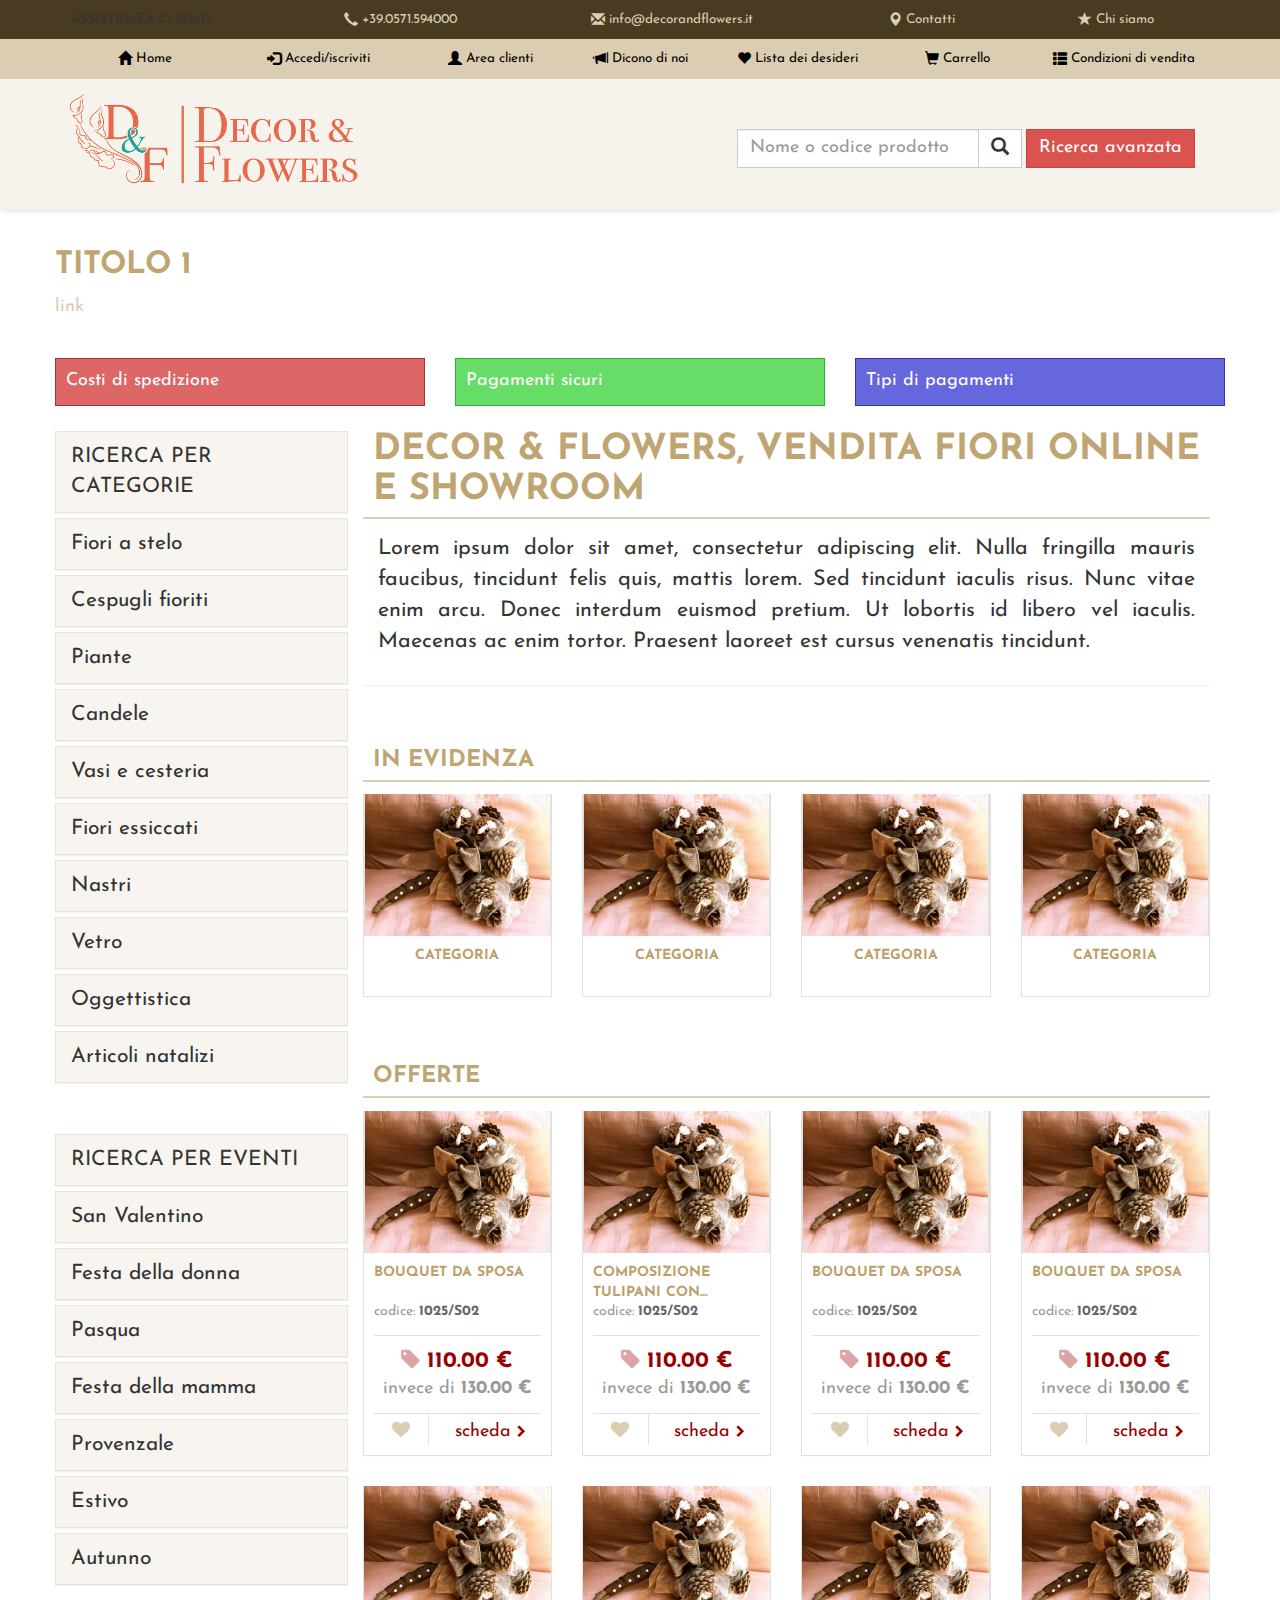
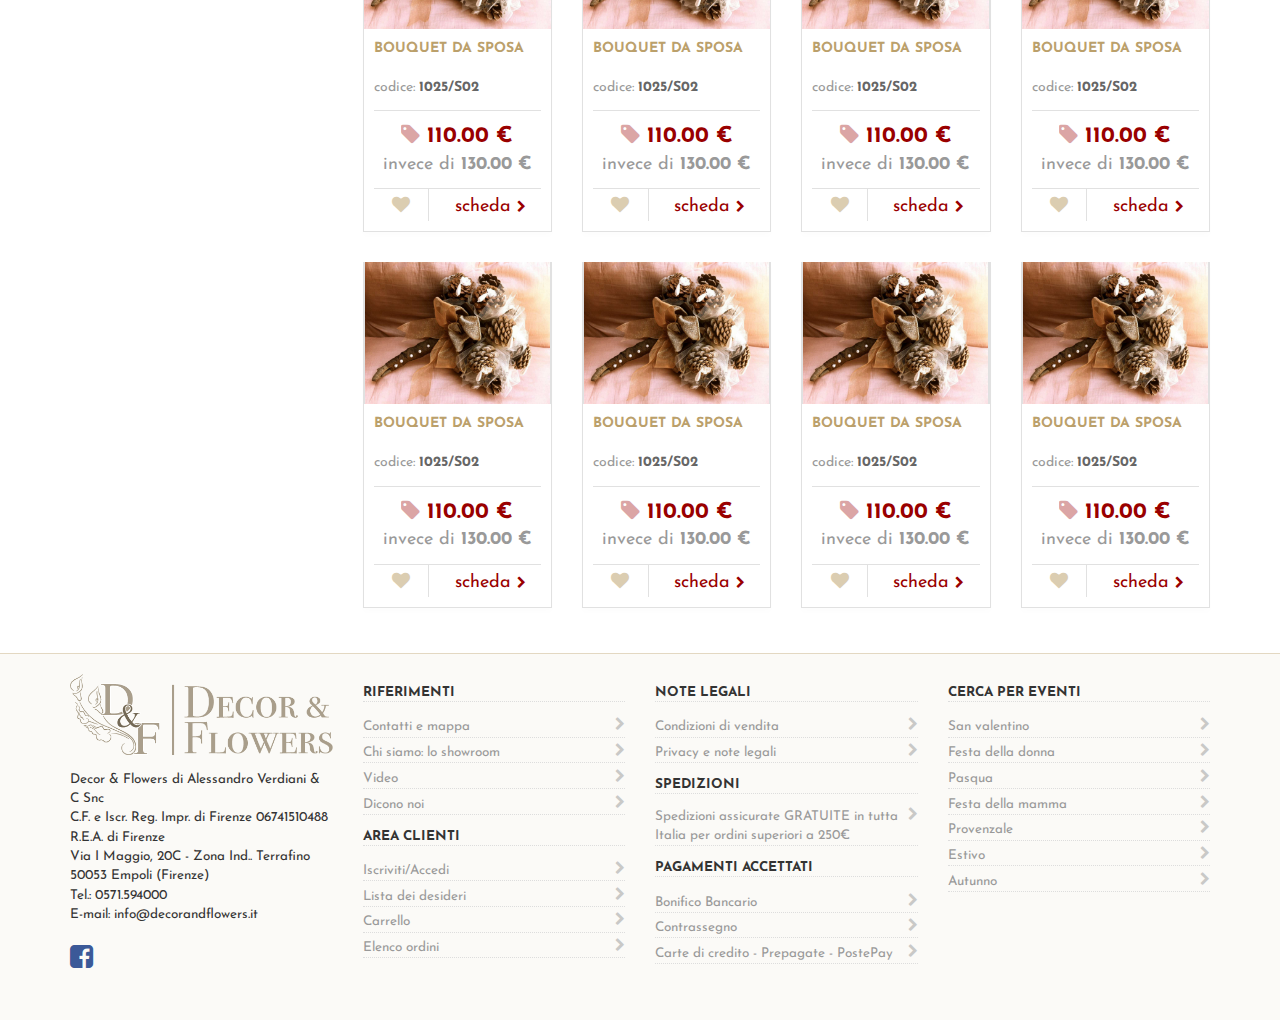
==== commit 77a827b9: "dettagli index: menù testata, menù laterali e footer" ====
--- a/index.html
+++ b/index.html
@@ -32,7 +32,7 @@
     <link href="https://fonts.googleapis.com/css?family=Slabo+27px" rel="stylesheet">
     <link href="https://fonts.googleapis.com/css?family=Josefin+Sans" rel="stylesheet">
     <script src="https://cdnjs.cloudflare.com/ajax/libs/webcomponentsjs/0.7.5/webcomponents.min.js"></script>
-    <link rel="import" href="/awesome-slider.html">
+    <link rel="import" href="awesome-slider.html">
     <style type="text/css">
         .clearfix:after {
             content: ".";
@@ -51,20 +51,11 @@
                 <ul class="nav navbar-nav">
                     <li class="dropdown"><a href="#" class="dropdown-toggle" data-toggle="dropdown" role="button" aria-haspopup="true" aria-expanded="false"><span class="glyphicon glyphicon-info-sign"></span> Contattaci <span class="caret"></span></a>
                         <ul class="dropdown-menu">
-                            <li><a href="#"><span class="glyphicon glyphicon-earphone"></span> +39 0571 911163</a></li>
+                            <li>ASSISTENZA CLIENTI:</li>
+                            <li><a href="#"><span class="glyphicon glyphicon-earphone"></span> +39.0571.594000</a></li>
                             <li><a href="#"><span class="glyphicon glyphicon-envelope"></span> info@decorandflowers.it</a></li>
-                            <li><a href="#"><span class="glyphicon glyphicon-map-marker"></span> Contatti e mappa</a></li>
+                            <li><a href="#"><span class="glyphicon glyphicon-map-marker"></span> Contatti</a></li>
                             <li><a href="#"><span class="glyphicon glyphicon-star"></span> Chi siamo</a></li>
-                        </ul>
-                    </li>
-                </ul>
-            </div>
-            <div class="col-xs-6">
-                <ul class="nav navbar-nav">
-                    <li class="dropdown"><a href="#" class="dropdown-toggle" data-toggle="dropdown" role="button" aria-haspopup="true" aria-expanded="false"><span class="glyphicon glyphicon-globe"></span> Lingua <span class="caret"></span></a>
-                        <ul class="dropdown-menu">
-                            <li><a href="#">Italiano</a></li>
-                            <li><a href="#">Tedesco</a></li>
                         </ul>
                     </li>
                 </ul>
@@ -74,16 +65,11 @@
     <nav class="navbar navbar-inverse menu-aux hidden-xs first-top-menu">
         <div class="container">
             <ul class="nav nav-justified">
-                <li><a href="#"><span class="glyphicon glyphicon-earphone"></span> +39 0571 911163</a></li>
+                <li>ASSISTENZA CLIENTI:</li>
+                <li><a href="#"><span class="glyphicon glyphicon-earphone"></span> +39.0571.594000</a></li>
                 <li><a href="#"><span class="glyphicon glyphicon-envelope"></span> info@decorandflowers.it</a></li>
-                <li><a href="#"><span class="glyphicon glyphicon-map-marker"></span> Contatti e mappa</a></li>
+                <li><a href="#"><span class="glyphicon glyphicon-map-marker"></span> Contatti</a></li>
                 <li><a href="#"><span class="glyphicon glyphicon-star"></span> Chi siamo</a></li>
-                <li class="dropdown"><a href="#" class="dropdown-toggle" data-toggle="dropdown" role="button" aria-haspopup="true" aria-expanded="false"><span class="glyphicon glyphicon-globe"></span> Lingua <span class="caret"></span></a>
-                    <ul class="dropdown-menu">
-                        <li><a href="#">Italiano</a></li>
-                        <li><a href="#">Tedesco</a></li>
-                    </ul>
-                </li>
             </ul>
         </div>
     </nav>
@@ -91,20 +77,20 @@
         <div class="container">
             <ul class="nav nav-justified">
                 <li><a href="#"><span class="glyphicon glyphicon-home"></span> Home</a></li>
+                <li><a href="#"><span class="glyphicon glyphicon-log-in"></span> Accedi/iscriviti</a></li>
+                <li><a href="#"><span class="glyphicon glyphicon-user"></span> Area clienti</a></li>
                 <li><a href="#"><span class="glyphicon glyphicon-bullhorn"></span> Dicono di noi</a></li>
-                <li><a href="#"><span class="glyphicon glyphicon-facetime-video"></span> Video</a></li>
-                <li><a href="#"><span class="glyphicon glyphicon-log-in"></span> Accedi/iscriviti</a></li>
                 <li><a href="#"><span class="glyphicon glyphicon-heart"></span> Lista dei desideri</a></li>
                 <li><a href="#"><span class="glyphicon glyphicon-shopping-cart"></span> Carrello</a></li>
                 <li><a href="#"><span class="glyphicon glyphicon-th-list"></span> Condizioni di vendita</a></li>
             </ul>
         </div>
     </nav>
-    <div id="block-main">
+    <div id="block-main" class="block-main">
         <div class="container">
             <div class="row no-gutters">
                 <div class="col-xs-12 col-sm-4" style="text-align: center">
-                    <a class="header-logo" href="/">Decor &amp; Flowers</a>
+                    <a class="header-logo-v3" href="/">Decor &amp; Flowers</a>
                 </div>
                 <div class="col-md-8">
                     <form class="navbar-form pull-right search-bar" role="search">
@@ -132,115 +118,269 @@
                 <div id="navbar" class="navbar-collapse collapse">
                     <ul class="nav nav-justified main-menu hidden visible-xs">
                         <li class="nav-user visible-xs"><a href="#">Home</a></li>
-                        <li class="nav-user dropdown yamm-fw"><a href="#" data-toggle="dropdown" class="dropdown-toggle">Interno <span class="glyphicon glyphicon-chevron-down" aria-hidden="true"></span></a>
+                        <li class="nav-user dropdown yamm-fw"><a href="#" data-toggle="dropdown" class="dropdown-toggle">Articoli <span class="glyphicon glyphicon-chevron-down" aria-hidden="true"></span></a>
                             <ul class="dropdown-menu">
                                 <li>
-                                    <!-- Content container to add padding -->
                                     <div class="yamm-content">
                                         <div class="row">
                                             <ul class="col-sm-6 col-lg-4 col-same-height list-unstyled">
                                                 <li class="subcategory">
-                                                    <a href="#"><h4><strong>Plafoniere</strong></h4></a>
-                                                    <ul class="list-unstyled plafoniere">
-                                                        <li><a href="#">Plafoniere <b>moderne</b></a></li>
-                                                        <li><a href="#">Plafoniere <b>a LED</b></a></li>
-                                                        <li><a href="#">Plafoniere <b>classiche</b></a></li>
-                                                        <li><a href="#">Plafoniere <b>rustiche</b></a></li>
-                                                        <li><a href="#">Plafoniere <b>vintage</b></a></li>
-                                                        <li><a href="#">Plafoniere <b>Tiffany</b></a></li>
-                                                        <li><a href="#">Plafoniere <b>in cristallo</b></a></li>
-                                                        <li><a href="#">Plafoniere <b>Murano</b></a></li>
-                                                        <li><a href="#">Plafoniere <b>gesso</b></a></li>
-                                                        <li><a href="#">Plafoniere <b>per bambini</b></a></li>
+                                                    <a href="#"><h4><strong>Articoli Natalizi</strong></h4></a>
+                                                    <ul class="list-unstyled">
+                                                        <li><a href="#">Articolo</b></a></li>
+                                                        <li><a href="#">Articolo</b></a></li>
+                                                        <li><a href="#">Articolo</b></a></li>
+                                                        <li><a href="#">Articolo</b></a></li>
+                                                        <li><a href="#">Articolo</b></a></li>
+                                                        <li><a href="#">Articolo</b></a></li>
+                                                        <li><a href="#">Articolo</b></a></li>
+                                                        <li><a href="#">Articolo</b></a></li>
+                                                        <li><a href="#">Articolo</b></a></li>
+                                                        <li><a href="#">Articolo</b></a></li>
+                                                        <li><a href="#">Articolo</b></a></li>
+                                                        <li><a href="#">Articolo</b></a></li>
+                                                        <li><a href="#">Articolo</b></a></li>
                                                     </ul>
                                                 </li>
 
                                             </ul>
                                             <ul class="col-sm-6 col-lg-4 col-same-height list-unstyled">
                                                 <li class="subcategory">
-                                                    <a href="#"><h4><strong>Lampadari</strong></h4></a>
-                                                    <ul class="list-unstyled lampadari">
-                                                        <li><a href="#">Lampadari <b>moderni</b></a></li>
-                                                        <li><a href="#">Lampadari <b>a LED</b></a></li>
-                                                        <li><a href="#">Lampadari <b>classici</b></a></li>
-                                                        <li><a href="#">Lampadari <b>rustici</b></a></li>
-                                                        <li><a href="#">Lampadari <b>vintage</b></a></li>
-                                                        <li><a href="#">Lampadari <b>Tiffany</b></a></li>
-                                                        <li><a href="#">Lampadari <b>in cristallo</b></a></li>
-                                                        <li><a href="#">Lampadari <b>Murano</b></a></li>
-                                                        <li><a href="#">Lampadari <b>per bambini</b></a></li>
-                                                    </ul>
-                                                </li>
-                                            </ul>
-
-                                            <ul class="col-sm-6 col-lg-4 col-same-height list-unstyled">
-                                                <li class="subcategory">
-                                                    <a href="#"><h4><strong>Applique</strong></h4></a>
-                                                    <ul class="list-unstyled applique">
-                                                        <li><a href="#">Applique <b>moderne</b></a></li>
-                                                        <li><a href="#">Applique <b>a LED</b></a></li>
-                                                        <li><a href="#">Applique <b>classiche</b></a></li>
-                                                        <li><a href="#">Applique <b>rustiche</b></a></li>
-                                                        <li><a href="#">Applique <b>vintage</b></a></li>
-                                                        <li><a href="#">Applique <b>Tiffany</b></a></li>
-                                                        <li><a href="#">Applique <b>in cristallo</b></a></li>
-                                                        <li><a href="#">Applique <b>Murano</b></a></li>
-                                                        <li><a href="#">Applique <b>gesso</b></a></li>
-                                                        <li><a href="#">Applique <b>per bambini</b></a></li>
+                                                    <a href="#"><h4><strong>Articoli primaverili e Pasquali</strong></h4></a>
+                                                    <ul class="list-unstyled">
+                                                        <li><a href="#">Articolo</b></a></li>
+                                                        <li><a href="#">Articolo</b></a></li>
+                                                        <li><a href="#">Articolo</b></a></li>
+                                                        <li><a href="#">Articolo</b></a></li>
+                                                        <li><a href="#">Articolo</b></a></li>
+                                                        <li><a href="#">Articolo</b></a></li>
+                                                        <li><a href="#">Articolo</b></a></li>
+                                                        <li><a href="#">Articolo</b></a></li>
+                                                        <li><a href="#">Articolo</b></a></li>
+                                                        <li><a href="#">Articolo</b></a></li>
+                                                        <li><a href="#">Articolo</b></a></li>
+                                                        <li><a href="#">Articolo</b></a></li>
+                                                        <li><a href="#">Articolo</b></a></li>
                                                     </ul>
                                                 </li>
                                             </ul>
                                             <ul class="col-sm-6 col-lg-4 col-same-height list-unstyled">
                                                 <li class="subcategory">
-                                                    <a href="#"><h4><strong>Piantane</strong></h4></a>
-                                                    <ul class="list-unstyled piantane">
-                                                        <li><a href="#">Piantane <b>moderne</b></a></li>
-                                                        <li><a href="#">Piantane <b>a LED</b></a></li>
-                                                        <li><a href="#">Piantane <b>classiche</b></a></li>
-                                                        <li><a href="#">Piantane <b>rustiche</b></a></li>
-                                                        <li><a href="#">Piantane <b>vintage</b></a></li>
-                                                        <li><a href="#">Piantane <b>Tiffany</b></a></li>
-                                                        <li><a href="#">Piantane <b>in cristallo</b></a></li>
-                                                        <li><a href="#">Piantane <b>Murano</b></a></li>
-                                                        <li><a href="#">Piantane <b>gesso</b></a></li>
-                                                        <li><a href="#">Piantane <b>per bambini</b></a></li>
-                                                    </ul>
-                                                </li>
-                                            </ul>
-
-                                            <ul class="col-sm-6 col-lg-4 col-same-height list-unstyled">
-                                                <li class="subcategory">
-                                                    <a href="#"><h4><strong>Lampade da tavolo</strong></h4></a>
-                                                    <ul class="list-unstyled lampade-tavolo">
-                                                        <li><a href="#">Lampade da tavolo <b>moderne</b></a></li>
-                                                        <li><a href="#">Lampade da tavolo <b>a LED</b></a></li>
-                                                        <li><a href="#">Lampade da tavolo <b>classiche</b></a></li>
-                                                        <li><a href="#">Lampade da tavolo <b>rustiche</b></a></li>
-                                                        <li><a href="#">Lampade da tavolo <b>vintage</b></a></li>
-                                                        <li><a href="#">Lampade da tavolo <b>Tiffany</b></a></li>
-                                                        <li><a href="#">Lampade da tavolo <b>in cristallo</b></a></li>
-                                                        <li><a href="#">Lampade da tavolo <b>Murano</b></a></li>
-                                                        <li><a href="#">Lampade da tavolo <b>gesso</b></a></li>
-                                                        <li><a href="#">Lampade da tavolo <b>per bambini</b></a></li>
+                                                    <a href="#"><h4><strong>Candele</strong></h4></a>
+                                                    <ul class="list-unstyled">
+                                                        <li><a href="#">Articolo</b></a></li>
+                                                        <li><a href="#">Articolo</b></a></li>
+                                                        <li><a href="#">Articolo</b></a></li>
+                                                        <li><a href="#">Articolo</b></a></li>
+                                                        <li><a href="#">Articolo</b></a></li>
+                                                        <li><a href="#">Articolo</b></a></li>
+                                                        <li><a href="#">Articolo</b></a></li>
+                                                        <li><a href="#">Articolo</b></a></li>
+                                                        <li><a href="#">Articolo</b></a></li>
+                                                        <li><a href="#">Articolo</b></a></li>
+                                                        <li><a href="#">Articolo</b></a></li>
+                                                        <li><a href="#">Articolo</b></a></li>
+                                                        <li><a href="#">Articolo</b></a></li>
                                                     </ul>
                                                 </li>
                                             </ul>
                                             <ul class="col-sm-6 col-lg-4 col-same-height list-unstyled">
                                                 <li class="subcategory">
-                                                    <a href="#"><h4><strong>Faretti, incassi e binari</strong></h4></a>
-                                                    <ul class="list-unstyled faretti">
-                                                        <li><a href="#">Faretti <b>a parete</b></a></li>
-                                                        <li><a href="#">Faretti <b>a soffitto</b></a></li>
-                                                        <li><a href="#">Faretti <b>da incasso</b></a></li>
-                                                        <li><a href="#">Faretti <b>a LED</b></a></li>
+                                                    <a href="#"><h4><strong>Cesteria</strong></h4></a>
+                                                    <ul class="list-unstyled">
+                                                        <li><a href="#">Articolo</b></a></li>
+                                                        <li><a href="#">Articolo</b></a></li>
+                                                        <li><a href="#">Articolo</b></a></li>
+                                                        <li><a href="#">Articolo</b></a></li>
+                                                        <li><a href="#">Articolo</b></a></li>
+                                                        <li><a href="#">Articolo</b></a></li>
+                                                        <li><a href="#">Articolo</b></a></li>
+                                                        <li><a href="#">Articolo</b></a></li>
+                                                        <li><a href="#">Articolo</b></a></li>
+                                                        <li><a href="#">Articolo</b></a></li>
+                                                        <li><a href="#">Articolo</b></a></li>
+                                                        <li><a href="#">Articolo</b></a></li>
+                                                        <li><a href="#">Articolo</b></a></li>
                                                     </ul>
                                                 </li>
+                                            </ul>
+                                            <ul class="col-sm-6 col-lg-4 col-same-height list-unstyled">
                                                 <li class="subcategory">
-                                                    <a href="#"><h4><strong>Lampade allo specchio</strong></h4></a>
-                                                    <ul class="list-unstyled lampade-specchio">
-                                                        <li><a href="#">Lampade allo specchio <b>moderne</b></a></li>
-                                                        <li><a href="#">Lampade allo specchio <b>a LED</b></a></li>
-                                                        <li><a href="#">Specchi <b>con luce</b></a></li>
+                                                    <a href="#"><h4><strong>Cuori, San Valentino, Festa della Mamma</strong></h4></a>
+                                                    <ul class="list-unstyled">
+                                                        <li><a href="#">Articolo</b></a></li>
+                                                        <li><a href="#">Articolo</b></a></li>
+                                                        <li><a href="#">Articolo</b></a></li>
+                                                        <li><a href="#">Articolo</b></a></li>
+                                                        <li><a href="#">Articolo</b></a></li>
+                                                        <li><a href="#">Articolo</b></a></li>
+                                                        <li><a href="#">Articolo</b></a></li>
+                                                        <li><a href="#">Articolo</b></a></li>
+                                                        <li><a href="#">Articolo</b></a></li>
+                                                        <li><a href="#">Articolo</b></a></li>
+                                                        <li><a href="#">Articolo</b></a></li>
+                                                        <li><a href="#">Articolo</b></a></li>
+                                                        <li><a href="#">Articolo</b></a></li>
+                                                    </ul>
+                                                </li>
+                                            </ul>
+                                            <ul class="col-sm-6 col-lg-4 col-same-height list-unstyled">
+                                                <li class="subcategory">
+                                                    <a href="#"><h4><strong>Decorazioni Varie</strong></h4></a>
+                                                    <ul class="list-unstyled">
+                                                        <li><a href="#">Articolo</b></a></li>
+                                                        <li><a href="#">Articolo</b></a></li>
+                                                        <li><a href="#">Articolo</b></a></li>
+                                                        <li><a href="#">Articolo</b></a></li>
+                                                        <li><a href="#">Articolo</b></a></li>
+                                                        <li><a href="#">Articolo</b></a></li>
+                                                        <li><a href="#">Articolo</b></a></li>
+                                                        <li><a href="#">Articolo</b></a></li>
+                                                        <li><a href="#">Articolo</b></a></li>
+                                                        <li><a href="#">Articolo</b></a></li>
+                                                        <li><a href="#">Articolo</b></a></li>
+                                                        <li><a href="#">Articolo</b></a></li>
+                                                        <li><a href="#">Articolo</b></a></li>
+                                                    </ul>
+                                                </li>
+                                            </ul>
+                                            <ul class="col-sm-6 col-lg-4 col-same-height list-unstyled">
+                                                <li class="subcategory">
+                                                    <a href="#"><h4><strong>Decori Casa e Complementi</strong></h4></a>
+                                                    <ul class="list-unstyled">
+                                                        <li><a href="#">Articolo</b></a></li>
+                                                        <li><a href="#">Articolo</b></a></li>
+                                                        <li><a href="#">Articolo</b></a></li>
+                                                        <li><a href="#">Articolo</b></a></li>
+                                                        <li><a href="#">Articolo</b></a></li>
+                                                        <li><a href="#">Articolo</b></a></li>
+                                                        <li><a href="#">Articolo</b></a></li>
+                                                        <li><a href="#">Articolo</b></a></li>
+                                                        <li><a href="#">Articolo</b></a></li>
+                                                        <li><a href="#">Articolo</b></a></li>
+                                                        <li><a href="#">Articolo</b></a></li>
+                                                        <li><a href="#">Articolo</b></a></li>
+                                                        <li><a href="#">Articolo</b></a></li>
+                                                    </ul>
+                                                </li>
+                                            </ul>
+                                            <ul class="col-sm-6 col-lg-4 col-same-height list-unstyled">
+                                                <li class="subcategory">
+                                                    <a href="#"><h4><strong>Fiori Artificiali</strong></h4></a>
+                                                    <ul class="list-unstyled">
+                                                        <li><a href="#">Articolo</b></a></li>
+                                                        <li><a href="#">Articolo</b></a></li>
+                                                        <li><a href="#">Articolo</b></a></li>
+                                                        <li><a href="#">Articolo</b></a></li>
+                                                        <li><a href="#">Articolo</b></a></li>
+                                                        <li><a href="#">Articolo</b></a></li>
+                                                        <li><a href="#">Articolo</b></a></li>
+                                                        <li><a href="#">Articolo</b></a></li>
+                                                        <li><a href="#">Articolo</b></a></li>
+                                                        <li><a href="#">Articolo</b></a></li>
+                                                        <li><a href="#">Articolo</b></a></li>
+                                                        <li><a href="#">Articolo</b></a></li>
+                                                        <li><a href="#">Articolo</b></a></li>
+                                                    </ul>
+                                                </li>
+                                            </ul>
+                                            <ul class="col-sm-6 col-lg-4 col-same-height list-unstyled">
+                                                <li class="subcategory">
+                                                    <a href="#"><h4><strong>Frutta, Bacche e Varie</strong></h4></a>
+                                                    <ul class="list-unstyle">
+                                                        <li><a href="#">Articolo</b></a></li>
+                                                        <li><a href="#">Articolo</b></a></li>
+                                                        <li><a href="#">Articolo</b></a></li>
+                                                        <li><a href="#">Articolo</b></a></li>
+                                                        <li><a href="#">Articolo</b></a></li>
+                                                        <li><a href="#">Articolo</b></a></li>
+                                                        <li><a href="#">Articolo</b></a></li>
+                                                        <li><a href="#">Articolo</b></a></li>
+                                                        <li><a href="#">Articolo</b></a></li>
+                                                        <li><a href="#">Articolo</b></a></li>
+                                                        <li><a href="#">Articolo</b></a></li>
+                                                        <li><a href="#">Articolo</b></a></li>
+                                                        <li><a href="#">Articolo</b></a></li>
+                                                    </ul>
+                                                </li>
+                                            </ul>
+                                            <ul class="col-sm-6 col-lg-4 col-same-height list-unstyled">
+                                                <li class="subcategory">
+                                                    <a href="#"><h4><strong>Halloween, Streghe</strong></h4></a>
+                                                    <ul class="list-unstyled">
+                                                        <li><a href="#">Articolo</b></a></li>
+                                                        <li><a href="#">Articolo</b></a></li>
+                                                        <li><a href="#">Articolo</b></a></li>
+                                                        <li><a href="#">Articolo</b></a></li>
+                                                        <li><a href="#">Articolo</b></a></li>
+                                                        <li><a href="#">Articolo</b></a></li>
+                                                        <li><a href="#">Articolo</b></a></li>
+                                                        <li><a href="#">Articolo</b></a></li>
+                                                        <li><a href="#">Articolo</b></a></li>
+                                                        <li><a href="#">Articolo</b></a></li>
+                                                        <li><a href="#">Articolo</b></a></li>
+                                                        <li><a href="#">Articolo</b></a></li>
+                                                        <li><a href="#">Articolo</b></a></li>
+                                                    </ul>
+                                                </li>
+                                            </ul>
+                                            <ul class="col-sm-6 col-lg-4 col-same-height list-unstyled">
+                                                <li class="subcategory">
+                                                    <a href="#"><h4><strong>Piante Artificiali</strong></h4></a>
+                                                    <ul class="list-unstyled">
+                                                        <li><a href="#">Articolo</b></a></li>
+                                                        <li><a href="#">Articolo</b></a></li>
+                                                        <li><a href="#">Articolo</b></a></li>
+                                                        <li><a href="#">Articolo</b></a></li>
+                                                        <li><a href="#">Articolo</b></a></li>
+                                                        <li><a href="#">Articolo</b></a></li>
+                                                        <li><a href="#">Articolo</b></a></li>
+                                                        <li><a href="#">Articolo</b></a></li>
+                                                        <li><a href="#">Articolo</b></a></li>
+                                                        <li><a href="#">Articolo</b></a></li>
+                                                        <li><a href="#">Articolo</b></a></li>
+                                                        <li><a href="#">Articolo</b></a></li>
+                                                        <li><a href="#">Articolo</b></a></li>
+                                                    </ul>
+                                                </li>
+                                            </ul>
+                                            <ul class="col-sm-6 col-lg-4 col-same-height list-unstyled">
+                                                <li class="subcategory">
+                                                    <a href="#"><h4><strong>Prodotti Naturali, Fiori e Rami Essiccati</strong></h4></a>
+                                                    <ul class="list-unstyled">
+                                                        <li><a href="#">Articolo</b></a></li>
+                                                        <li><a href="#">Articolo</b></a></li>
+                                                        <li><a href="#">Articolo</b></a></li>
+                                                        <li><a href="#">Articolo</b></a></li>
+                                                        <li><a href="#">Articolo</b></a></li>
+                                                        <li><a href="#">Articolo</b></a></li>
+                                                        <li><a href="#">Articolo</b></a></li>
+                                                        <li><a href="#">Articolo</b></a></li>
+                                                        <li><a href="#">Articolo</b></a></li>
+                                                        <li><a href="#">Articolo</b></a></li>
+                                                        <li><a href="#">Articolo</b></a></li>
+                                                        <li><a href="#">Articolo</b></a></li>
+                                                        <li><a href="#">Articolo</b></a></li>
+                                                    </ul>
+                                                </li>
+                                            </ul>
+                                            <ul class="col-sm-6 col-lg-4 col-same-height list-unstyled">
+                                                <li class="subcategory">
+                                                    <a href="#"><h4><strong>Halloween, Streghe</strong></h4></a>
+                                                    <ul class="list-unstyled lampadari">
+                                                        <li><a href="#">Articolo</b></a></li>
+                                                        <li><a href="#">Articolo</b></a></li>
+                                                        <li><a href="#">Articolo</b></a></li>
+                                                        <li><a href="#">Articolo</b></a></li>
+                                                        <li><a href="#">Articolo</b></a></li>
+                                                        <li><a href="#">Articolo</b></a></li>
+                                                        <li><a href="#">Articolo</b></a></li>
+                                                        <li><a href="#">Articolo</b></a></li>
+                                                        <li><a href="#">Articolo</b></a></li>
+                                                        <li><a href="#">Articolo</b></a></li>
+                                                        <li><a href="#">Articolo</b></a></li>
+                                                        <li><a href="#">Articolo</b></a></li>
+                                                        <li><a href="#">Articolo</b></a></li>
                                                     </ul>
                                                 </li>
                                             </ul>
@@ -249,129 +389,6 @@
                                 </li>
                             </ul>
                         </li>
-                        <li class="nav-user dropdown yamm-fw"><a href="#" data-toggle="dropdown" class="dropdown-toggle">Esterno <span class="glyphicon glyphicon-chevron-down" aria-hidden="true"></span></a>
-                            <ul class="dropdown-menu">
-                                <li>
-                                    <!-- Content container to add padding -->
-                                    <div class="yamm-content">
-                                        <div class="row">
-                                            <ul class="col-sm-6 col-lg-4 col-same-height list-unstyled">
-                                                <li class="subcategory">
-                                                    <a href="#"><h4><strong>Plafoniere</strong></h4></a>
-                                                    <ul class="list-unstyled plafoniere">
-                                                        <li><a href="#">Plafoniere <b>moderne</b></a></li>
-                                                        <li><a href="#">Plafoniere <b>a LED</b></a></li>
-                                                        <li><a href="#">Plafoniere <b>classiche</b></a></li>
-                                                        <li><a href="#">Plafoniere <b>rustiche</b></a></li>
-                                                        <li><a href="#">Plafoniere <b>vintage</b></a></li>
-                                                        <li><a href="#">Plafoniere <b>Tiffany</b></a></li>
-                                                        <li><a href="#">Plafoniere <b>in cristallo</b></a></li>
-                                                        <li><a href="#">Plafoniere <b>Murano</b></a></li>
-                                                        <li><a href="#">Plafoniere <b>gesso</b></a></li>
-                                                        <li><a href="#">Plafoniere <b>per bambini</b></a></li>
-                                                    </ul>
-                                                </li>
-
-                                            </ul>
-                                            <ul class="col-sm-6 col-lg-4 col-same-height list-unstyled">
-                                                <li class="subcategory">
-                                                    <a href="#"><h4><strong>Lampadari</strong></h4></a>
-                                                    <ul class="list-unstyled lampadari">
-                                                        <li><a href="#">Lampadari <b>moderni</b></a></li>
-                                                        <li><a href="#">Lampadari <b>a LED</b></a></li>
-                                                        <li><a href="#">Lampadari <b>classici</b></a></li>
-                                                        <li><a href="#">Lampadari <b>rustici</b></a></li>
-                                                        <li><a href="#">Lampadari <b>vintage</b></a></li>
-                                                        <li><a href="#">Lampadari <b>Tiffany</b></a></li>
-                                                        <li><a href="#">Lampadari <b>in cristallo</b></a></li>
-                                                        <li><a href="#">Lampadari <b>Murano</b></a></li>
-                                                        <li><a href="#">Lampadari <b>per bambini</b></a></li>
-                                                    </ul>
-                                                </li>
-                                            </ul>
-
-                                            <ul class="col-sm-6 col-lg-4 col-same-height list-unstyled">
-                                                <li class="subcategory">
-                                                    <a href="#"><h4><strong>Applique</strong></h4></a>
-                                                    <ul class="list-unstyled applique">
-                                                        <li><a href="#">Applique <b>moderne</b></a></li>
-                                                        <li><a href="#">Applique <b>a LED</b></a></li>
-                                                        <li><a href="#">Applique <b>classiche</b></a></li>
-                                                        <li><a href="#">Applique <b>rustiche</b></a></li>
-                                                        <li><a href="#">Applique <b>vintage</b></a></li>
-                                                        <li><a href="#">Applique <b>Tiffany</b></a></li>
-                                                        <li><a href="#">Applique <b>in cristallo</b></a></li>
-                                                        <li><a href="#">Applique <b>Murano</b></a></li>
-                                                        <li><a href="#">Applique <b>gesso</b></a></li>
-                                                        <li><a href="#">Applique <b>per bambini</b></a></li>
-                                                    </ul>
-                                                </li>
-                                            </ul>
-                                            <ul class="col-sm-6 col-lg-4 col-same-height list-unstyled">
-                                                <li class="subcategory">
-                                                    <a href="#"><h4><strong>Piantane</strong></h4></a>
-                                                    <ul class="list-unstyled piantane">
-                                                        <li><a href="#">Piantane <b>moderne</b></a></li>
-                                                        <li><a href="#">Piantane <b>a LED</b></a></li>
-                                                        <li><a href="#">Piantane <b>classiche</b></a></li>
-                                                        <li><a href="#">Piantane <b>rustiche</b></a></li>
-                                                        <li><a href="#">Piantane <b>vintage</b></a></li>
-                                                        <li><a href="#">Piantane <b>Tiffany</b></a></li>
-                                                        <li><a href="#">Piantane <b>in cristallo</b></a></li>
-                                                        <li><a href="#">Piantane <b>Murano</b></a></li>
-                                                        <li><a href="#">Piantane <b>gesso</b></a></li>
-                                                        <li><a href="#">Piantane <b>per bambini</b></a></li>
-                                                    </ul>
-                                                </li>
-                                            </ul>
-
-                                            <ul class="col-sm-6 col-lg-4 col-same-height list-unstyled">
-                                                <li class="subcategory">
-                                                    <a href="#"><h4><strong>Lampade da tavolo</strong></h4></a>
-                                                    <ul class="list-unstyled lampade-tavolo">
-                                                        <li><a href="#">Lampade da tavolo <b>moderne</b></a></li>
-                                                        <li><a href="#">Lampade da tavolo <b>a LED</b></a></li>
-                                                        <li><a href="#">Lampade da tavolo <b>classiche</b></a></li>
-                                                        <li><a href="#">Lampade da tavolo <b>rustiche</b></a></li>
-                                                        <li><a href="#">Lampade da tavolo <b>vintage</b></a></li>
-                                                        <li><a href="#">Lampade da tavolo <b>Tiffany</b></a></li>
-                                                        <li><a href="#">Lampade da tavolo <b>in cristallo</b></a></li>
-                                                        <li><a href="#">Lampade da tavolo <b>Murano</b></a></li>
-                                                        <li><a href="#">Lampade da tavolo <b>gesso</b></a></li>
-                                                        <li><a href="#">Lampade da tavolo <b>per bambini</b></a></li>
-                                                    </ul>
-                                                </li>
-                                            </ul>
-                                            <ul class="col-sm-6 col-lg-4 col-same-height list-unstyled">
-                                                <li class="subcategory">
-                                                    <a href="#"><h4><strong>Faretti, incassi e binari</strong></h4></a>
-                                                    <ul class="list-unstyled faretti">
-                                                        <li><a href="#">Faretti <b>a parete</b></a></li>
-                                                        <li><a href="#">Faretti <b>a soffitto</b></a></li>
-                                                        <li><a href="#">Faretti <b>da incasso</b></a></li>
-                                                        <li><a href="#">Faretti <b>a LED</b></a></li>
-                                                    </ul>
-                                                </li>
-                                                <li class="subcategory">
-                                                    <a href="#"><h4><strong>Lampade allo specchio</strong></h4></a>
-                                                    <ul class="list-unstyled lampade-specchio">
-                                                        <li><a href="#">Lampade allo specchio <b>moderne</b></a></li>
-                                                        <li><a href="#">Lampade allo specchio <b>a LED</b></a></li>
-                                                        <li><a href="#">Specchi <b>con luce</b></a></li>
-                                                    </ul>
-                                                </li>
-                                            </ul>
-                                        </div>
-                                    </div>
-                                </li>
-                            </ul>
-                        </li>
-                        <li class="nav-user"><a href="#">Ventilatori <span class="glyphicon glyphicon-chevron-down" aria-hidden="true"></span></a></li>
-                        <li class="nav-user"><a href="#">Lampadine <span class="glyphicon glyphicon-chevron-down" aria-hidden="true"></span></a></li>
-                        <li class="nav-user"><a href="#">Stili <span class="glyphicon glyphicon-chevron-down" aria-hidden="true"></span></a></li>
-                        <li class="nav-user"><a href="#">Ambienti <span class="glyphicon glyphicon-chevron-down" aria-hidden="true"></span></a></li>
-                        <li class="nav-user"><a href="#">Produttori <span class="glyphicon glyphicon-chevron-down" aria-hidden="true"></span></a></li>
-
                         <li class="nav-user visible-xs"><a href="#">Dicono di noi</a></li>
                         <li class="nav-user visible-xs"><a href="#">Video</a></li>
                         <li class="nav-user visible-xs"><a href="#">Accedi/iscriviti</a></li>
@@ -420,16 +437,16 @@
                     <a href="#carousel-example-captions" class="right carousel-control" role="button" data-slide="next"> <span class="glyphicon glyphicon-chevron-right" aria-hidden="true"></span> <span class="sr-only">Next</span> </a>
                 </div>
                 <awesome-slider pre-image="/images/logo.svg" autostart="true" bullets="false" height="x40%" color="grey" arrows="true">
-                    <item source="/images/sliders/slider1.jpg">
+                    <item source="images/sliders/slider1.jpg">
                         <a class="lettering" href="#">
                             <h3>Titolo 1</h3>
                             <p>link</p>
                         </a>
                     </item>
-                    <item source="/images/sliders/slider2.jpg"></item>
-                    <item source="/images/sliders/slider3.jpg"></item>
-                    <item source="/images/sliders/slider4.jpg"></item>
-                    <item source="/images/sliders/slider5.jpg"></item>
+                    <item source="images/sliders/slider2.jpg"></item>
+                    <item source="images/sliders/slider3.jpg"></item>
+                    <item source="images/sliders/slider4.jpg"></item>
+                    <item source="images/sliders/slider5.jpg"></item>
                 </awesome-slider>
             </div>
         </div>
@@ -453,9 +470,14 @@
         <div class="col-md-3 hidden-xs">
             <div class="row top-buffer">
                 <div class="panel-group" id="accordion">
+                  <div class="panel panel-default">
+                      <div class="panel-heading" data-toggle="collapse" data-parent="#accordion" href="#collapseFourteen">
+                          <p class="panel-title">RICERCA PER CATEGORIE</p>
+                      </div>
+                  </div>
                     <div class="panel panel-default">
                         <div class="panel-heading" data-toggle="collapse" data-parent="#accordion" href="#collapseFour">
-                            <p class="panel-title">Articoli Natalizi</p>
+                            <p class="panel-title">Fiori a stelo</p>
                         </div>
                         <div id="collapseFour" class="panel-collapse collapse" style="overflow: auto; max-height: 400px;">
                             <div class="list-group">
@@ -468,29 +490,12 @@
                                 <a href="#" class="list-group-item">Articolo</a>
                                 <a href="#" class="list-group-item">Articolo</a>
                                 <a href="#" class="list-group-item">Articolo</a>
-                                <a href="#" class="list-group-item">Articolo</a>
-                                <a href="#" class="list-group-item">Articolo</a>
-                                <a href="#" class="list-group-item">Articolo</a>
-                                <a href="#" class="list-group-item">Articolo</a>
-                                <a href="#" class="list-group-item">Articolo</a>
-                                <a href="#" class="list-group-item">Articolo</a>
-                                <a href="#" class="list-group-item">Articolo</a>
-                                <a href="#" class="list-group-item">Articolo</a>
-                                <a href="#" class="list-group-item">Articolo</a>
-                                <a href="#" class="list-group-item">Articolo</a>
-                                <a href="#" class="list-group-item">Articolo</a>
-                                <a href="#" class="list-group-item">Articolo</a>
-                                <a href="#" class="list-group-item">Articolo</a>
-                                <a href="#" class="list-group-item">Articolo</a>
-                                <a href="#" class="list-group-item">Articolo</a>
-                                <a href="#" class="list-group-item">Articolo</a>
-                                <a href="#" class="list-group-item">Articolo</a>
                             </div>
                         </div>
                     </div>
                     <div class="panel panel-default">
                         <div class="panel-heading" data-toggle="collapse" data-parent="#accordion" href="#collapseSix">
-                            <p class="panel-title">Articoli primaverili e Pasquali</p>
+                            <p class="panel-title">Cespugli fioriti</p>
                         </div>
                         <div id="collapseSix" class="panel-collapse collapse" style="overflow: auto; max-height: 400px;">
                             <div class="list-group">
@@ -506,26 +511,12 @@
                                 <a href="#" class="list-group-item">Articolo</a>
                                 <a href="#" class="list-group-item">Articolo</a>
                                 <a href="#" class="list-group-item">Articolo</a>
-                                <a href="#" class="list-group-item">Articolo</a>
-                                <a href="#" class="list-group-item">Articolo</a>
-                                <a href="#" class="list-group-item">Articolo</a>
-                                <a href="#" class="list-group-item">Articolo</a>
-                                <a href="#" class="list-group-item">Articolo</a>
-                                <a href="#" class="list-group-item">Articolo</a>
-                                <a href="#" class="list-group-item">Articolo</a>
-                                <a href="#" class="list-group-item">Articolo</a>
-                                <a href="#" class="list-group-item">Articolo</a>
-                                <a href="#" class="list-group-item">Articolo</a>
-                                <a href="#" class="list-group-item">Articolo</a>
-                                <a href="#" class="list-group-item">Articolo</a>
-                                <a href="#" class="list-group-item">Articolo</a>
-                                <a href="#" class="list-group-item">Articolo</a>
                             </div>
                         </div>
                     </div>
                     <div class="panel panel-default">
                         <div class="panel-heading" data-toggle="collapse" data-parent="#accordion" href="#collapseSeven"Seven>
-                            <p class="panel-title">Candele</p>
+                            <p class="panel-title">Piante</p>
                         </div>
                         <div id="collapseSeven" class="panel-collapse collapse" style="overflow: auto; max-height: 400px;">
                             <div class="list-group">
@@ -534,33 +525,12 @@
                                 <a href="#" class="list-group-item">Articolo</a>
                                 <a href="#" class="list-group-item">Articolo</a>
                                 <a href="#" class="list-group-item">Articolo</a>
-                                <a href="#" class="list-group-item">Articolo</a>
-                                <a href="#" class="list-group-item">Articolo</a>
-                                <a href="#" class="list-group-item">Articolo</a>
-                                <a href="#" class="list-group-item">Articolo</a>
-                                <a href="#" class="list-group-item">Articolo</a>
-                                <a href="#" class="list-group-item">Articolo</a>
-                                <a href="#" class="list-group-item">Articolo</a>
-                                <a href="#" class="list-group-item">Articolo</a>
-                                <a href="#" class="list-group-item">Articolo</a>
-                                <a href="#" class="list-group-item">Articolo</a>
-                                <a href="#" class="list-group-item">Articolo</a>
-                                <a href="#" class="list-group-item">Articolo</a>
-                                <a href="#" class="list-group-item">Articolo</a>
-                                <a href="#" class="list-group-item">Articolo</a>
-                                <a href="#" class="list-group-item">Articolo</a>
-                                <a href="#" class="list-group-item">Articolo</a>
-                                <a href="#" class="list-group-item">Articolo</a>
-                                <a href="#" class="list-group-item">Articolo</a>
-                                <a href="#" class="list-group-item">Articolo</a>
-                                <a href="#" class="list-group-item">Articolo</a>
-                                <a href="#" class="list-group-item">Articolo</a>
                             </div>
                         </div>
                     </div>
                     <div class="panel panel-default">
                         <div class="panel-heading" data-toggle="collapse" data-parent="#accordion" href="#collapseEight">
-                            <p class="panel-title">Cesteria</p>
+                            <p class="panel-title">Candele</p>
                         </div>
                         <div id="collapseEight" class="panel-collapse collapse" style="overflow: auto; max-height: 400px;">
                             <div class="list-group">
@@ -571,31 +541,12 @@
                                 <a href="#" class="list-group-item">Articolo</a>
                                 <a href="#" class="list-group-item">Articolo</a>
                                 <a href="#" class="list-group-item">Articolo</a>
-                                <a href="#" class="list-group-item">Articolo</a>
-                                <a href="#" class="list-group-item">Articolo</a>
-                                <a href="#" class="list-group-item">Articolo</a>
-                                <a href="#" class="list-group-item">Articolo</a>
-                                <a href="#" class="list-group-item">Articolo</a>
-                                <a href="#" class="list-group-item">Articolo</a>
-                                <a href="#" class="list-group-item">Articolo</a>
-                                <a href="#" class="list-group-item">Articolo</a>
-                                <a href="#" class="list-group-item">Articolo</a>
-                                <a href="#" class="list-group-item">Articolo</a>
-                                <a href="#" class="list-group-item">Articolo</a>
-                                <a href="#" class="list-group-item">Articolo</a>
-                                <a href="#" class="list-group-item">Articolo</a>
-                                <a href="#" class="list-group-item">Articolo</a>
-                                <a href="#" class="list-group-item">Articolo</a>
-                                <a href="#" class="list-group-item">Articolo</a>
-                                <a href="#" class="list-group-item">Articolo</a>
-                                <a href="#" class="list-group-item">Articolo</a>
-                                <a href="#" class="list-group-item">Articolo</a>
                             </div>
                         </div>
                     </div>
                     <div class="panel panel-default">
                         <div class="panel-heading" data-toggle="collapse" data-parent="#accordion" href="#collapseNine">
-                            <p class="panel-title">Cuori, San Valentino, Festa della Mamma</p>
+                            <p class="panel-title">Vasi e cesteria</p>
                         </div>
                         <div id="collapseNine" class="panel-collapse collapse" style="overflow: auto; max-height: 400px;">
                             <div class="list-group">
@@ -610,27 +561,12 @@
                                 <a href="#" class="list-group-item">Articolo</a>
                                 <a href="#" class="list-group-item">Articolo</a>
                                 <a href="#" class="list-group-item">Articolo</a>
-                                <a href="#" class="list-group-item">Articolo</a>
-                                <a href="#" class="list-group-item">Articolo</a>
-                                <a href="#" class="list-group-item">Articolo</a>
-                                <a href="#" class="list-group-item">Articolo</a>
-                                <a href="#" class="list-group-item">Articolo</a>
-                                <a href="#" class="list-group-item">Articolo</a>
-                                <a href="#" class="list-group-item">Articolo</a>
-                                <a href="#" class="list-group-item">Articolo</a>
-                                <a href="#" class="list-group-item">Articolo</a>
-                                <a href="#" class="list-group-item">Articolo</a>
-                                <a href="#" class="list-group-item">Articolo</a>
-                                <a href="#" class="list-group-item">Articolo</a>
-                                <a href="#" class="list-group-item">Articolo</a>
-                                <a href="#" class="list-group-item">Articolo</a>
-                                <a href="#" class="list-group-item">Articolo</a>
                             </div>
                         </div>
                     </div>
                     <div class="panel panel-default">
                         <div class="panel-heading" data-toggle="collapse" data-parent="#accordion" href="#collapseTen">
-                            <p class="panel-title">Decorazioni Varie</p>
+                            <p class="panel-title">Fiori essiccati</p>
                         </div>
                         <div id="collapseTen" class="panel-collapse collapse" style="overflow: auto; max-height: 400px;">
                             <div class="list-group">
@@ -638,34 +574,12 @@
                                 <a href="#" class="list-group-item">Articolo</a>
                                 <a href="#" class="list-group-item">Articolo</a>
                                 <a href="#" class="list-group-item">Articolo</a>
-                                <a href="#" class="list-group-item">Articolo</a>
-                                <a href="#" class="list-group-item">Articolo</a>
-                                <a href="#" class="list-group-item">Articolo</a>
-                                <a href="#" class="list-group-item">Articolo</a>
-                                <a href="#" class="list-group-item">Articolo</a>
-                                <a href="#" class="list-group-item">Articolo</a>
-                                <a href="#" class="list-group-item">Articolo</a>
-                                <a href="#" class="list-group-item">Articolo</a>
-                                <a href="#" class="list-group-item">Articolo</a>
-                                <a href="#" class="list-group-item">Articolo</a>
-                                <a href="#" class="list-group-item">Articolo</a>
-                                <a href="#" class="list-group-item">Articolo</a>
-                                <a href="#" class="list-group-item">Articolo</a>
-                                <a href="#" class="list-group-item">Articolo</a>
-                                <a href="#" class="list-group-item">Articolo</a>
-                                <a href="#" class="list-group-item">Articolo</a>
-                                <a href="#" class="list-group-item">Articolo</a>
-                                <a href="#" class="list-group-item">Articolo</a>
-                                <a href="#" class="list-group-item">Articolo</a>
-                                <a href="#" class="list-group-item">Articolo</a>
-                                <a href="#" class="list-group-item">Articolo</a>
-                                <a href="#" class="list-group-item">Articolo</a>
                             </div>
                         </div>
                     </div>
                     <div class="panel panel-default">
                         <div class="panel-heading" data-toggle="collapse" data-parent="#accordion" href="#collapseEleven">
-                            <p class="panel-title">Decori Casa e Complementi</p>
+                            <p class="panel-title">Nastri</p>
                         </div>
                         <div id="collapseEleven" class="panel-collapse collapse" style="overflow: auto; max-height: 400px;">
                             <div class="list-group">
@@ -674,33 +588,12 @@
                                 <a href="#" class="list-group-item">Articolo</a>
                                 <a href="#" class="list-group-item">Articolo</a>
                                 <a href="#" class="list-group-item">Articolo</a>
-                                <a href="#" class="list-group-item">Articolo</a>
-                                <a href="#" class="list-group-item">Articolo</a>
-                                <a href="#" class="list-group-item">Articolo</a>
-                                <a href="#" class="list-group-item">Articolo</a>
-                                <a href="#" class="list-group-item">Articolo</a>
-                                <a href="#" class="list-group-item">Articolo</a>
-                                <a href="#" class="list-group-item">Articolo</a>
-                                <a href="#" class="list-group-item">Articolo</a>
-                                <a href="#" class="list-group-item">Articolo</a>
-                                <a href="#" class="list-group-item">Articolo</a>
-                                <a href="#" class="list-group-item">Articolo</a>
-                                <a href="#" class="list-group-item">Articolo</a>
-                                <a href="#" class="list-group-item">Articolo</a>
-                                <a href="#" class="list-group-item">Articolo</a>
-                                <a href="#" class="list-group-item">Articolo</a>
-                                <a href="#" class="list-group-item">Articolo</a>
-                                <a href="#" class="list-group-item">Articolo</a>
-                                <a href="#" class="list-group-item">Articolo</a>
-                                <a href="#" class="list-group-item">Articolo</a>
-                                <a href="#" class="list-group-item">Articolo</a>
-                                <a href="#" class="list-group-item">Articolo</a>
                             </div>
                         </div>
                     </div>
                     <div class="panel panel-default">
                         <div class="panel-heading" data-toggle="collapse" data-parent="#accordion" href="#collapseTwelve">
-                            <p class="panel-title">Fiori Artificiali</p>
+                            <p class="panel-title">Vetro</p>
                         </div>
                         <div id="collapseTwelve" class="panel-collapse collapse" style="overflow: auto; max-height: 400px;">
                             <div class="list-group">
@@ -709,68 +602,24 @@
                                 <a href="#" class="list-group-item">Articolo</a>
                                 <a href="#" class="list-group-item">Articolo</a>
                                 <a href="#" class="list-group-item">Articolo</a>
-                                <a href="#" class="list-group-item">Articolo</a>
-                                <a href="#" class="list-group-item">Articolo</a>
-                                <a href="#" class="list-group-item">Articolo</a>
-                                <a href="#" class="list-group-item">Articolo</a>
-                                <a href="#" class="list-group-item">Articolo</a>
-                                <a href="#" class="list-group-item">Articolo</a>
-                                <a href="#" class="list-group-item">Articolo</a>
-                                <a href="#" class="list-group-item">Articolo</a>
-                                <a href="#" class="list-group-item">Articolo</a>
-                                <a href="#" class="list-group-item">Articolo</a>
-                                <a href="#" class="list-group-item">Articolo</a>
-                                <a href="#" class="list-group-item">Articolo</a>
-                                <a href="#" class="list-group-item">Articolo</a>
-                                <a href="#" class="list-group-item">Articolo</a>
-                                <a href="#" class="list-group-item">Articolo</a>
-                                <a href="#" class="list-group-item">Articolo</a>
-                                <a href="#" class="list-group-item">Articolo</a>
-                                <a href="#" class="list-group-item">Articolo</a>
-                                <a href="#" class="list-group-item">Articolo</a>
-                                <a href="#" class="list-group-item">Articolo</a>
-                                <a href="#" class="list-group-item">Articolo</a>
                             </div>
                         </div>
                     </div>
                     <div class="panel panel-default">
                         <div class="panel-heading" data-toggle="collapse" data-parent="#accordion" href="#collapseThirdteen">
-                            <p class="panel-title">Frutta, Bacche e Varie</p>
+                            <p class="panel-title">Oggettistica</p>
                         </div>
                         <div id="collapseThirdteen" class="panel-collapse collapse" style="overflow: auto; max-height: 400px;">
                             <div class="list-group">
                                 <a href="#" class="list-group-item">Articolo</a>
                                 <a href="#" class="list-group-item">Articolo</a>
                                 <a href="#" class="list-group-item">Articolo</a>
-                                <a href="#" class="list-group-item">Articolo</a>
-                                <a href="#" class="list-group-item">Articolo</a>
-                                <a href="#" class="list-group-item">Articolo</a>
-                                <a href="#" class="list-group-item">Articolo</a>
-                                <a href="#" class="list-group-item">Articolo</a>
-                                <a href="#" class="list-group-item">Articolo</a>
-                                <a href="#" class="list-group-item">Articolo</a>
-                                <a href="#" class="list-group-item">Articolo</a>
-                                <a href="#" class="list-group-item">Articolo</a>
-                                <a href="#" class="list-group-item">Articolo</a>
-                                <a href="#" class="list-group-item">Articolo</a>
-                                <a href="#" class="list-group-item">Articolo</a>
-                                <a href="#" class="list-group-item">Articolo</a>
-                                <a href="#" class="list-group-item">Articolo</a>
-                                <a href="#" class="list-group-item">Articolo</a>
-                                <a href="#" class="list-group-item">Articolo</a>
-                                <a href="#" class="list-group-item">Articolo</a>
-                                <a href="#" class="list-group-item">Articolo</a>
-                                <a href="#" class="list-group-item">Articolo</a>
-                                <a href="#" class="list-group-item">Articolo</a>
-                                <a href="#" class="list-group-item">Articolo</a>
-                                <a href="#" class="list-group-item">Articolo</a>
-                                <a href="#" class="list-group-item">Articolo</a>
                             </div>
                         </div>
                     </div>
                     <div class="panel panel-default">
                         <div class="panel-heading" data-toggle="collapse" data-parent="#accordion" href="#collapseFourteen">
-                            <p class="panel-title">Halloween, Streghe</p>
+                            <p class="panel-title">Articoli natalizi</p>
                         </div>
                         <div id="collapseFourteen" class="panel-collapse collapse" style="overflow: auto; max-height: 400px;">
                             <div class="list-group">
@@ -779,98 +628,48 @@
                                 <a href="#" class="list-group-item">Articolo</a>
                                 <a href="#" class="list-group-item">Articolo</a>
                                 <a href="#" class="list-group-item">Articolo</a>
-                                <a href="#" class="list-group-item">Articolo</a>
-                                <a href="#" class="list-group-item">Articolo</a>
-                                <a href="#" class="list-group-item">Articolo</a>
-                                <a href="#" class="list-group-item">Articolo</a>
-                                <a href="#" class="list-group-item">Articolo</a>
-                                <a href="#" class="list-group-item">Articolo</a>
-                                <a href="#" class="list-group-item">Articolo</a>
-                                <a href="#" class="list-group-item">Articolo</a>
-                                <a href="#" class="list-group-item">Articolo</a>
-                                <a href="#" class="list-group-item">Articolo</a>
-                                <a href="#" class="list-group-item">Articolo</a>
-                                <a href="#" class="list-group-item">Articolo</a>
-                                <a href="#" class="list-group-item">Articolo</a>
-                                <a href="#" class="list-group-item">Articolo</a>
-                                <a href="#" class="list-group-item">Articolo</a>
-                                <a href="#" class="list-group-item">Articolo</a>
-                                <a href="#" class="list-group-item">Articolo</a>
-                                <a href="#" class="list-group-item">Articolo</a>
-                                <a href="#" class="list-group-item">Articolo</a>
-                                <a href="#" class="list-group-item">Articolo</a>
-                                <a href="#" class="list-group-item">Articolo</a>
-                            </div>
-                        </div>
-                    </div>
-                    <div class="panel panel-default">
-                        <div class="panel-heading" data-toggle="collapse" data-parent="#accordion" href="#collapseFifthteen">
-                            <p class="panel-title">Piante Artificiali</p>
-                        </div>
-                        <div id="collapseFifthteen" class="panel-collapse collapse" style="overflow: auto; max-height: 400px;">
-                            <div class="list-group">
-                                <a href="#" class="list-group-item">Articolo</a>
-                                <a href="#" class="list-group-item">Articolo</a>
-                                <a href="#" class="list-group-item">Articolo</a>
-                                <a href="#" class="list-group-item">Articolo</a>
-                                <a href="#" class="list-group-item">Articolo</a>
-                                <a href="#" class="list-group-item">Articolo</a>
-                                <a href="#" class="list-group-item">Articolo</a>
-                                <a href="#" class="list-group-item">Articolo</a>
-                                <a href="#" class="list-group-item">Articolo</a>
-                                <a href="#" class="list-group-item">Articolo</a>
-                                <a href="#" class="list-group-item">Articolo</a>
-                                <a href="#" class="list-group-item">Articolo</a>
-                                <a href="#" class="list-group-item">Articolo</a>
-                                <a href="#" class="list-group-item">Articolo</a>
-                                <a href="#" class="list-group-item">Articolo</a>
-                                <a href="#" class="list-group-item">Articolo</a>
-                                <a href="#" class="list-group-item">Articolo</a>
-                                <a href="#" class="list-group-item">Articolo</a>
-                                <a href="#" class="list-group-item">Articolo</a>
-                                <a href="#" class="list-group-item">Articolo</a>
-                                <a href="#" class="list-group-item">Articolo</a>
-                                <a href="#" class="list-group-item">Articolo</a>
-                                <a href="#" class="list-group-item">Articolo</a>
-                                <a href="#" class="list-group-item">Articolo</a>
-                                <a href="#" class="list-group-item">Articolo</a>
-                                <a href="#" class="list-group-item">Articolo</a>
-                            </div>
-                        </div>
-                    </div>
-                    <div class="panel panel-default">
-                        <div class="panel-heading" data-toggle="collapse" data-parent="#accordion" href="#collapseSixteen">
-                            <p class="panel-title">Prodotti Naturali, Fiori e Rami Essiccati</p>
-                        </div>
-                        <div id="collapseSixteen" class="panel-collapse collapse" style="overflow: auto; max-height: 400px;">
-                            <div class="list-group">
-                                <a href="#" class="list-group-item">Articolo</a>
-                                <a href="#" class="list-group-item">Articolo</a>
-                                <a href="#" class="list-group-item">Articolo</a>
-                                <a href="#" class="list-group-item">Articolo</a>
-                                <a href="#" class="list-group-item">Articolo</a>
-                                <a href="#" class="list-group-item">Articolo</a>
-                                <a href="#" class="list-group-item">Articolo</a>
-                                <a href="#" class="list-group-item">Articolo</a>
-                                <a href="#" class="list-group-item">Articolo</a>
-                                <a href="#" class="list-group-item">Articolo</a>
-                                <a href="#" class="list-group-item">Articolo</a>
-                                <a href="#" class="list-group-item">Articolo</a>
-                                <a href="#" class="list-group-item">Articolo</a>
-                                <a href="#" class="list-group-item">Articolo</a>
-                                <a href="#" class="list-group-item">Articolo</a>
-                                <a href="#" class="list-group-item">Articolo</a>
-                                <a href="#" class="list-group-item">Articolo</a>
-                                <a href="#" class="list-group-item">Articolo</a>
-                                <a href="#" class="list-group-item">Articolo</a>
-                                <a href="#" class="list-group-item">Articolo</a>
-                                <a href="#" class="list-group-item">Articolo</a>
-                                <a href="#" class="list-group-item">Articolo</a>
-                                <a href="#" class="list-group-item">Articolo</a>
-                                <a href="#" class="list-group-item">Articolo</a>
-                                <a href="#" class="list-group-item">Articolo</a>
-                                <a href="#" class="list-group-item">Articolo</a>
-                            </div>
+                            </div>
+                        </div>
+                    </div>
+                    <br /><br />
+                    <div class="panel panel-default">
+                        <div class="panel-heading" data-toggle="collapse" data-parent="#accordion" href="#collapseFourteen">
+                            <p class="panel-title">RICERCA PER EVENTI</p>
+                        </div>
+                    </div>
+                    <div class="panel panel-default">
+                        <div class="panel-heading" data-toggle="collapse" data-parent="#accordion" href="#collapseFourteen">
+                            <p class="panel-title">San Valentino</p>
+                        </div>
+                    </div>
+                    <div class="panel panel-default">
+                        <div class="panel-heading" data-toggle="collapse" data-parent="#accordion" href="#collapseFourteen">
+                            <p class="panel-title">Festa della donna</p>
+                        </div>
+                    </div>
+                    <div class="panel panel-default">
+                        <div class="panel-heading" data-toggle="collapse" data-parent="#accordion" href="#collapseFourteen">
+                            <p class="panel-title">Pasqua</p>
+                        </div>
+                    </div>
+                    <div class="panel panel-default">
+                        <div class="panel-heading" data-toggle="collapse" data-parent="#accordion" href="#collapseFourteen">
+                            <p class="panel-title">Festa della mamma</p>
+                        </div>
+                    </div>
+                    <div class="panel panel-default">
+                        <div class="panel-heading" data-toggle="collapse" data-parent="#accordion" href="#collapseFourteen">
+                            <p class="panel-title">Provenzale</p>
+                        </div>
+                    </div>
+                    <div class="panel panel-default">
+                        <div class="panel-heading" data-toggle="collapse" data-parent="#accordion" href="#collapseFourteen">
+                            <p class="panel-title">Estivo</p>
+                        </div>
+                    </div>
+                    <div class="panel panel-default">
+                        <div class="panel-heading" data-toggle="collapse" data-parent="#accordion" href="#collapseFourteen">
+                            <p class="panel-title">Autunno</p>
                         </div>
                     </div>
                 </div>
@@ -1552,53 +1351,61 @@
             <div class="row">
                 <div class="col-md-3 address-col">
                     <!-- <h4>Decor &amp; Flowers</h4> -->
-                    <img src="images/logo.png" style="width: 100%; padding-bottom: 15px;"/>
-                    <p>
-                        fgdfgfsdgsdg sgsdg sdg sdfg dsfg sdfgsd sdfgs fgs d
+                    <img src="images/logo_v3_footer.png" style="width: 100%; padding-bottom: 15px;"/>
+                    <p class="social">
+                        Decor & Flowers di Alessandro Verdiani & C Snc<br />
+                        C.F. e Iscr. Reg. Impr. di Firenze 06741510488<br />
+                        R.E.A. di Firenze<br />
+                        Via I Maggio, 20C - Zona Ind.. Terrafino<br />
+                        50053 Empoli (Firenze)<br />
+                        Tel.: 0571.594000<br />
+                        E-mail: info@decorandflowers.it<br /><br />
+                        <a href="#"><i class="fa fa-facebook-square"></i></a>
                     </p>
-                    <h4>Social</h4>
-                    <p class="social">
-                        <a href="#"><i class="fa fa-facebook-square"></i></a>
-                        <a href="#"><i class="fa fa-twitter-square"></i></a>
-                    </p>
-                    <h4>accettiamo:</h4>
-                    <p class="other">
-                        <a href="#"><i class="fa fa-paypal"></i></a>
-                        <a href="#"><i class="fa fa-cc-mastercard"></i></a>
-                        <a href="#"><i class="fa fa-cc-visa"></i></a>
-                    </p>
                 </div>
                 <div class="col-md-3 menu-col">
-                    <h4>Voce principale</h4>
+                    <h4>Riferimenti</h4>
                     <ul>
-                        <li><a>voce menu</a></li>
-                        <li><a>voce menu</a></li>
-                        <li><a>voce menu</a></li>
-                        <li><a>voce menu</a></li>
-                        <li><a>voce menu</a></li>
-                        <li><a>voce menu</a></li>
+                        <li><a>Contatti e mappa</a></li>
+                        <li><a>Chi siamo: lo showroom</a></li>
+                        <li><a>Video</a></li>
+                        <li><a>Dicono noi</a></li>
                     </ul>
+                    <h4>Area Clienti</h4>
+                    <ul>
+                        <li><a>Iscriviti/Accedi</a></li>
+                        <li><a>Lista dei desideri</a></li>
+                        <li><a>Carrello</a></li>
+                        <li><a>Elenco ordini</a></li>
+                    </ul>
                 </div>
                 <div class="col-md-3 menu-col">
-                    <h4>Voce principale</h4>
+                    <h4>Note legali</h4>
                     <ul>
-                        <li><a>voce menu</a></li>
-                        <li><a>voce menu</a></li>
-                        <li><a>voce menu</a></li>
-                        <li><a>voce menu</a></li>
-                        <li><a>voce menu</a></li>
-                        <li><a>voce menu</a></li>
+                        <li><a>Condizioni di vendita</a></li>
+                        <li><a>Privacy e note legali</a></li>
                     </ul>
+                    <h4>Spedizioni</h4>
+                    <ul>
+                        <li><a>Spedizioni assicurate GRATUITE in tutta Italia per ordini superiori a 250&euro;</a></li>
+                    </ul>
+                    <h4>Pagamenti accettati</h4>
+                    <ul>
+                        <li><a>Bonifico Bancario</a></li>
+                        <li><a>Contrassegno</a></li>
+                        <li><a>Carte di credito - Prepagate - PostePay</a></li>
+                    </ul>
                 </div>
                 <div class="col-md-3 menu-col">
-                    <h4>Voce principale</h4>
+                    <h4>Cerca per Eventi</h4>
                     <ul>
-                        <li><a>voce menu</a></li>
-                        <li><a>voce menu</a></li>
-                        <li><a>voce menu</a></li>
-                        <li><a>voce menu</a></li>
-                        <li><a>voce menu</a></li>
-                        <li><a>voce menu</a></li>
+                        <li><a>San valentino</a></li>
+                        <li><a>Festa della donna</a></li>
+                        <li><a>Pasqua</a></li>
+                        <li><a>Festa della mamma</a></li>
+                        <li><a>Provenzale</a></li>
+                        <li><a>Estivo</a></li>
+                        <li><a>Autunno</a></li>
                     </ul>
                 </div>
             </div>
--- a/stylesheets/styles.css
+++ b/stylesheets/styles.css
@@ -5006,21 +5006,21 @@
   border-width: 1px 0 0;
 }
 
-.navbar-brand, .header-logo, .nav > li.nav-iconitem > a.nav-iconitem__icon {
+.navbar-brand, .header-logo, .header-logo-v2, .header-logo-v3, .nav > li.nav-iconitem > a.nav-iconitem__icon {
   float: left;
   padding: 12.5px 15px;
   font-size: 23px;
   line-height: 25px;
   height: 50px;
 }
-.navbar-brand:hover, .header-logo:hover, .nav > li.nav-iconitem > a.nav-iconitem__icon:hover, .navbar-brand:focus, .header-logo:focus, .nav > li.nav-iconitem > a.nav-iconitem__icon:focus {
+.navbar-brand:hover, .header-logo:hover, .header-logo-v2:hover, .header-logo-v3:hover, .nav > li.nav-iconitem > a.nav-iconitem__icon:hover, .navbar-brand:focus, .header-logo:focus, .header-logo-v2:focus, .header-logo-v3:focus, .nav > li.nav-iconitem > a.nav-iconitem__icon:focus {
   text-decoration: none;
 }
-.navbar-brand > img, .header-logo > img, .nav > li.nav-iconitem > a.nav-iconitem__icon > img {
+.navbar-brand > img, .header-logo > img, .header-logo-v2 > img, .header-logo-v3 > img, .nav > li.nav-iconitem > a.nav-iconitem__icon > img {
   display: block;
 }
 @media (min-width: 768px) {
-  .navbar > .container .navbar-brand, .navbar > .container .header-logo, .navbar > .container .nav > li.nav-iconitem > a.nav-iconitem__icon, .navbar > .container-fluid .navbar-brand, .navbar > .container-fluid .header-logo, .navbar > .container-fluid .nav > li.nav-iconitem > a.nav-iconitem__icon {
+  .navbar > .container .navbar-brand, .navbar > .container .header-logo, .navbar > .container .header-logo-v2, .navbar > .container .header-logo-v3, .navbar > .container .nav > li.nav-iconitem > a.nav-iconitem__icon, .navbar > .container-fluid .navbar-brand, .navbar > .container-fluid .header-logo, .navbar > .container-fluid .header-logo-v2, .navbar > .container-fluid .header-logo-v3, .navbar > .container-fluid .nav > li.nav-iconitem > a.nav-iconitem__icon {
     margin-left: -15px;
   }
 }
@@ -5236,10 +5236,10 @@
   background-color: #f8f8f8;
   border-color: #e7e7e7;
 }
-.navbar-default .navbar-brand, .navbar-default .header-logo, .navbar-default .nav > li.nav-iconitem > a.nav-iconitem__icon {
+.navbar-default .navbar-brand, .navbar-default .header-logo, .navbar-default .header-logo-v2, .navbar-default .header-logo-v3, .navbar-default .nav > li.nav-iconitem > a.nav-iconitem__icon {
   color: #777;
 }
-.navbar-default .navbar-brand:hover, .navbar-default .header-logo:hover, .navbar-default .nav > li.nav-iconitem > a.nav-iconitem__icon:hover, .navbar-default .navbar-brand:focus, .navbar-default .header-logo:focus, .navbar-default .nav > li.nav-iconitem > a.nav-iconitem__icon:focus {
+.navbar-default .navbar-brand:hover, .navbar-default .header-logo:hover, .navbar-default .header-logo-v2:hover, .navbar-default .header-logo-v3:hover, .navbar-default .nav > li.nav-iconitem > a.nav-iconitem__icon:hover, .navbar-default .navbar-brand:focus, .navbar-default .header-logo:focus, .navbar-default .header-logo-v2:focus, .navbar-default .header-logo-v3:focus, .navbar-default .nav > li.nav-iconitem > a.nav-iconitem__icon:focus {
   color: #5e5e5e;
   background-color: transparent;
 }
@@ -5315,10 +5315,10 @@
   background-color: #dbcdb1;
   border-color: #bba06b;
 }
-.navbar-inverse .navbar-brand, .navbar-inverse .header-logo, .navbar-inverse .nav > li.nav-iconitem > a.nav-iconitem__icon {
-  color: #fff;
-}
-.navbar-inverse .navbar-brand:hover, .navbar-inverse .header-logo:hover, .navbar-inverse .nav > li.nav-iconitem > a.nav-iconitem__icon:hover, .navbar-inverse .navbar-brand:focus, .navbar-inverse .header-logo:focus, .navbar-inverse .nav > li.nav-iconitem > a.nav-iconitem__icon:focus {
+.navbar-inverse .navbar-brand, .navbar-inverse .header-logo, .navbar-inverse .header-logo-v2, .navbar-inverse .header-logo-v3, .navbar-inverse .nav > li.nav-iconitem > a.nav-iconitem__icon {
+  color: #fff;
+}
+.navbar-inverse .navbar-brand:hover, .navbar-inverse .header-logo:hover, .navbar-inverse .header-logo-v2:hover, .navbar-inverse .header-logo-v3:hover, .navbar-inverse .nav > li.nav-iconitem > a.nav-iconitem__icon:hover, .navbar-inverse .navbar-brand:focus, .navbar-inverse .header-logo:focus, .navbar-inverse .header-logo-v2:focus, .navbar-inverse .header-logo-v3:focus, .navbar-inverse .nav > li.nav-iconitem > a.nav-iconitem__icon:focus {
   color: #fff;
   background-color: transparent;
 }
@@ -5394,6 +5394,25 @@
 }
 .navbar-inverse .btn-link[disabled]:hover, .navbar-inverse .btn-link[disabled]:focus, fieldset[disabled] .navbar-inverse .btn-link:hover, fieldset[disabled] .navbar-inverse .btn-link:focus {
   color: #444;
+}
+
+.breadcrumb {
+  padding: 8px 15px;
+  margin-bottom: 25px;
+  list-style: none;
+  background-color: #f5f5f5;
+  border-radius: 0px;
+}
+.breadcrumb > li {
+  display: inline-block;
+}
+.breadcrumb > li + li:before {
+  content: "/ ";
+  padding: 0 5px;
+  color: #ccc;
+}
+.breadcrumb > .active {
+  color: #777777;
 }
 
 .pagination {
@@ -7268,7 +7287,7 @@
   visibility: hidden;
 }
 
-.text-hide, .header-logo, .nav > li.nav-iconitem > a.nav-iconitem__icon {
+.text-hide, .header-logo, .header-logo-v2, .header-logo-v3, .nav > li.nav-iconitem > a.nav-iconitem__icon {
   font: 0/0 a;
   color: transparent;
   text-shadow: none;
@@ -8425,318 +8444,6 @@
   background-color: #fff;
 }
 
-.checkbox {
-  padding-left: 0px;
-}
-.checkbox label {
-  display: inline-block;
-  vertical-align: middle;
-  position: relative;
-  padding-left: 40px;
-}
-.checkbox label::before {
-  content: "";
-  display: inline-block;
-  position: absolute;
-  width: 1.3em;
-  height: 1.3em;
-  left: 0;
-  margin-left: 0px;
-  border: 1px solid #ccc;
-  border-radius: 50%;
-  background-color: #fff;
-  -webkit-transition: border 0.15s ease-in-out, color 0.15s ease-in-out;
-  -o-transition: border 0.15s ease-in-out, color 0.15s ease-in-out;
-  transition: border 0.15s ease-in-out, color 0.15s ease-in-out;
-}
-.checkbox label::after {
-  display: inline-block;
-  position: absolute;
-  width: 1.3em;
-  height: 1.3em;
-  left: 0;
-  top: 0;
-  margin-left: 0px;
-  padding-left: 3px;
-  padding-top: 1px;
-  font-size: .9em;
-  color: #555555;
-}
-.checkbox input[type="checkbox"],
-.checkbox input[type="radio"] {
-  opacity: 0;
-  z-index: 1;
-}
-.checkbox input[type="checkbox"]:focus + label::before,
-.checkbox input[type="radio"]:focus + label::before {
-  outline: 5px auto -webkit-focus-ring-color;
-  outline-offset: -2px;
-}
-.checkbox input[type="checkbox"]:checked + label::after,
-.checkbox input[type="radio"]:checked + label::after {
-  font-family: "FontAwesome";
-  content: "";
-}
-.checkbox input[type="checkbox"]:indeterminate + label::after,
-.checkbox input[type="radio"]:indeterminate + label::after {
-  display: block;
-  content: "";
-  width: 10px;
-  height: 3px;
-  background-color: #555555;
-  border-radius: 2px;
-  margin-left: -16.5px;
-  margin-top: 7px;
-}
-.checkbox input[type="checkbox"]:disabled + label,
-.checkbox input[type="radio"]:disabled + label {
-  opacity: 0.65;
-}
-.checkbox input[type="checkbox"]:disabled + label::before,
-.checkbox input[type="radio"]:disabled + label::before {
-  background-color: #eeeeee;
-  cursor: not-allowed;
-}
-.checkbox.checkbox-circle label::before {
-  border-radius: 50%;
-}
-.checkbox.checkbox-inline {
-  margin-top: 0;
-}
-
-.checkbox-primary input[type="checkbox"]:checked + label::before,
-.checkbox-primary input[type="radio"]:checked + label::before {
-  background-color: #dbcdb1;
-  border-color: #dbcdb1;
-}
-.checkbox-primary input[type="checkbox"]:checked + label::after,
-.checkbox-primary input[type="radio"]:checked + label::after {
-  color: #fff;
-}
-
-.checkbox-danger input[type="checkbox"]:checked + label::before,
-.checkbox-danger input[type="radio"]:checked + label::before {
-  background-color: #d9534f;
-  border-color: #d9534f;
-}
-.checkbox-danger input[type="checkbox"]:checked + label::after,
-.checkbox-danger input[type="radio"]:checked + label::after {
-  color: #fff;
-}
-
-.checkbox-info input[type="checkbox"]:checked + label::before,
-.checkbox-info input[type="radio"]:checked + label::before {
-  background-color: #5bc0de;
-  border-color: #5bc0de;
-}
-.checkbox-info input[type="checkbox"]:checked + label::after,
-.checkbox-info input[type="radio"]:checked + label::after {
-  color: #fff;
-}
-
-.checkbox-warning input[type="checkbox"]:checked + label::before,
-.checkbox-warning input[type="radio"]:checked + label::before {
-  background-color: #f0ad4e;
-  border-color: #f0ad4e;
-}
-.checkbox-warning input[type="checkbox"]:checked + label::after,
-.checkbox-warning input[type="radio"]:checked + label::after {
-  color: #fff;
-}
-
-.checkbox-success input[type="checkbox"]:checked + label::before,
-.checkbox-success input[type="radio"]:checked + label::before {
-  background-color: #5cb85c;
-  border-color: #5cb85c;
-}
-.checkbox-success input[type="checkbox"]:checked + label::after,
-.checkbox-success input[type="radio"]:checked + label::after {
-  color: #fff;
-}
-
-.checkbox-primary input[type="checkbox"]:indeterminate + label::before,
-.checkbox-primary input[type="radio"]:indeterminate + label::before {
-  background-color: #dbcdb1;
-  border-color: #dbcdb1;
-}
-.checkbox-primary input[type="checkbox"]:indeterminate + label::after,
-.checkbox-primary input[type="radio"]:indeterminate + label::after {
-  background-color: #fff;
-}
-
-.checkbox-danger input[type="checkbox"]:indeterminate + label::before,
-.checkbox-danger input[type="radio"]:indeterminate + label::before {
-  background-color: #d9534f;
-  border-color: #d9534f;
-}
-.checkbox-danger input[type="checkbox"]:indeterminate + label::after,
-.checkbox-danger input[type="radio"]:indeterminate + label::after {
-  background-color: #fff;
-}
-
-.checkbox-info input[type="checkbox"]:indeterminate + label::before,
-.checkbox-info input[type="radio"]:indeterminate + label::before {
-  background-color: #5bc0de;
-  border-color: #5bc0de;
-}
-.checkbox-info input[type="checkbox"]:indeterminate + label::after,
-.checkbox-info input[type="radio"]:indeterminate + label::after {
-  background-color: #fff;
-}
-
-.checkbox-warning input[type="checkbox"]:indeterminate + label::before,
-.checkbox-warning input[type="radio"]:indeterminate + label::before {
-  background-color: #f0ad4e;
-  border-color: #f0ad4e;
-}
-.checkbox-warning input[type="checkbox"]:indeterminate + label::after,
-.checkbox-warning input[type="radio"]:indeterminate + label::after {
-  background-color: #fff;
-}
-
-.checkbox-success input[type="checkbox"]:indeterminate + label::before,
-.checkbox-success input[type="radio"]:indeterminate + label::before {
-  background-color: #5cb85c;
-  border-color: #5cb85c;
-}
-.checkbox-success input[type="checkbox"]:indeterminate + label::after,
-.checkbox-success input[type="radio"]:indeterminate + label::after {
-  background-color: #fff;
-}
-
-.radio {
-  padding-left: 0px;
-}
-.radio label {
-  display: inline-block;
-  vertical-align: middle;
-  position: relative;
-  padding-left: 40px;
-}
-.radio label::before {
-  content: "";
-  display: inline-block;
-  position: absolute;
-  width: 1.3em;
-  height: 1.3em;
-  left: 0;
-  margin-left: 0px;
-  border: 1px solid #ccc;
-  border-radius: 50%;
-  background-color: #fff;
-  -webkit-transition: border 0.15s ease-in-out;
-  -o-transition: border 0.15s ease-in-out;
-  transition: border 0.15s ease-in-out;
-}
-.radio label::after {
-  display: inline-block;
-  position: absolute;
-  content: " ";
-  width: 1.1em;
-  height: 1.1em;
-  left: .1em;
-  top: .1em;
-  margin-left: 0px;
-  border-radius: 50%;
-  background-color: #555555;
-  -webkit-transform: scale(0, 0);
-  -ms-transform: scale(0, 0);
-  -o-transform: scale(0, 0);
-  transform: scale(0, 0);
-  -webkit-transition: -webkit-transform 0.1s cubic-bezier(0.8, -0.33, 0.2, 1.33);
-  -moz-transition: -moz-transform 0.1s cubic-bezier(0.8, -0.33, 0.2, 1.33);
-  -o-transition: -o-transform 0.1s cubic-bezier(0.8, -0.33, 0.2, 1.33);
-  transition: transform 0.1s cubic-bezier(0.8, -0.33, 0.2, 1.33);
-  cursor: pointer;
-}
-.radio input[type="radio"] {
-  opacity: 0;
-  z-index: 1;
-}
-.radio input[type="radio"]:focus + label::before {
-  outline: 5px auto -webkit-focus-ring-color;
-  outline-offset: -2px;
-}
-.radio input[type="radio"]:checked + label::after {
-  -webkit-transform: scale(1, 1);
-  -ms-transform: scale(1, 1);
-  -o-transform: scale(1, 1);
-  transform: scale(1, 1);
-}
-.radio input[type="radio"]:disabled + label {
-  opacity: 0.65;
-}
-.radio input[type="radio"]:disabled + label::before {
-  cursor: not-allowed;
-}
-.radio.radio-inline {
-  margin-top: 0;
-}
-
-.radio-primary input[type="radio"] + label::after {
-  background-color: #dbcdb1;
-}
-.radio-primary input[type="radio"]:checked + label::before {
-  border-color: #dbcdb1;
-}
-.radio-primary input[type="radio"]:checked + label::after {
-  background-color: #dbcdb1;
-}
-
-.radio-danger input[type="radio"] + label::after {
-  background-color: #d9534f;
-}
-.radio-danger input[type="radio"]:checked + label::before {
-  border-color: #d9534f;
-}
-.radio-danger input[type="radio"]:checked + label::after {
-  background-color: #d9534f;
-}
-
-.radio-info input[type="radio"] + label::after {
-  background-color: #5bc0de;
-}
-.radio-info input[type="radio"]:checked + label::before {
-  border-color: #5bc0de;
-}
-.radio-info input[type="radio"]:checked + label::after {
-  background-color: #5bc0de;
-}
-
-.radio-warning input[type="radio"] + label::after {
-  background-color: #f0ad4e;
-}
-.radio-warning input[type="radio"]:checked + label::before {
-  border-color: #f0ad4e;
-}
-.radio-warning input[type="radio"]:checked + label::after {
-  background-color: #f0ad4e;
-}
-
-.radio-success input[type="radio"] + label::after {
-  background-color: #5cb85c;
-}
-.radio-success input[type="radio"]:checked + label::before {
-  border-color: #5cb85c;
-}
-.radio-success input[type="radio"]:checked + label::after {
-  background-color: #5cb85c;
-}
-
-input[type="checkbox"].styled:checked + label:after,
-input[type="radio"].styled:checked + label:after {
-  font-family: "FontAwesome";
-  content: "";
-}
-input[type="checkbox"] .styled:checked + label::before,
-input[type="radio"] .styled:checked + label::before {
-  color: #fff;
-}
-input[type="checkbox"] .styled:checked + label::after,
-input[type="radio"] .styled:checked + label::after {
-  color: #fff;
-}
-
 /* custom styles */
 /* SCSS Document */
 .spacer5 {
@@ -9219,6 +8926,11 @@
   border-color: #7EBC49;
 }
 
+.glyphicon {
+  position: inherit;
+  vertical-align: -.15em;
+}
+
 .row.no-gutters {
   margin-right: 0;
   margin-left: 0;
@@ -9232,7 +8944,8 @@
   margin-left: -10px !important;
   margin-right: -10px !important;
 }
-.row.top-buffer {
+
+.top-buffer {
   margin-top: 25px;
 }
 
@@ -9332,67 +9045,6 @@
   height: auto;
 }
 
-.radio-verifiche input[type="radio"] + label::after {
-  background-color: #7EBC49;
-}
-.radio-verifiche input[type="radio"]:checked + label::before {
-  border-color: #7EBC49;
-}
-.radio-verifiche input[type="radio"]:checked + label::after {
-  background-color: #7EBC49;
-}
-
-.checkbox-verifiche input[type="checkbox"]:checked + label::before,
-.checkbox-verifiche input[type="radio"]:checked + label::before {
-  background-color: #7EBC49;
-  border-color: #7EBC49;
-}
-.checkbox-verifiche input[type="checkbox"]:checked + label::after,
-.checkbox-verifiche input[type="radio"]:checked + label::after {
-  color: #fff;
-}
-
-.checkbox.right label,
-.radio.right label {
-  padding-left: 0;
-  padding-right: 40px;
-}
-.checkbox.right label:before,
-.radio.right label:before {
-  left: auto;
-  right: 0;
-}
-.checkbox.right label:after,
-.radio.right label:after {
-  left: auto;
-  right: 0.1em;
-}
-.checkbox.fullwidth label,
-.radio.fullwidth label {
-  width: 100%;
-  position: inherit;
-}
-
-.radio-image {
-  margin: 0;
-}
-.radio-image label {
-  padding: 0;
-}
-.radio-image label::before {
-  right: 10px;
-  top: 10px;
-  left: auto;
-}
-.radio-image label::after {
-  right: 12px;
-  top: 12px;
-  left: auto;
-}
-.radio-image img {
-  vertical-align: baseline;
-}
-
 @media (max-width: 768px) {
   .parentOverflowContainer {
     float: none;
@@ -9415,12 +9067,12 @@
 }
 .navbar-inverse.menu-aux {
   min-height: auto;
-  background-color: #333;
+  background-color: #483b21 !important;
   font-size: .75em;
   padding: 0;
 }
 .navbar-inverse.menu-aux a:hover, .navbar-inverse.menu-aux a:active, .navbar-inverse.menu-aux a:focus {
-  background-color: #000 !important;
+  background-color: #836c3d !important;
   color: #fff !important;
 }
 .navbar-inverse.service-menu {
@@ -9430,6 +9082,11 @@
   font-size: .75em;
   color: #000;
   padding: 10px 0;
+}
+
+.block-main {
+  background-color: #f6f3ec;
+  box-shadow: 0 2px 6px rgba(0, 0, 0, 0.12);
 }
 
 @media (min-width: 768px) {
@@ -9443,14 +9100,40 @@
   }
   .affix .header-logo {
     background-image: url(../images/../images/logo.png?1493898914);
-    width: 120px;
+    width: 200px;
     height: 60px !important;
   }
 }
 @media only screen and (min-width: 768px) and (-webkit-min-device-pixel-ratio: 2), only screen and (min-width: 768px) and (min--moz-device-pixel-ratio: 2), only screen and (min-width: 768px) and (-o-min-device-pixel-ratio: 2 / 1), only screen and (min-width: 768px) and (min-device-pixel-ratio: 2), only screen and (min-width: 768px) and (min-resolution: 192dpi), only screen and (min-width: 768px) and (min-resolution: 2dppx) {
   .affix .header-logo {
-    background-image: url(../images/../images/logo@2x.png?1490698500);
-    background-size: 120px 60px;
+    background-image: url(../images/../images/logo@2x.png?1493898914);
+    background-size: 200px 60px;
+  }
+}
+@media (min-width: 768px) {
+  .affix .header-logo-v2 {
+    background-image: url(../images/../images/logo_v2.png?1493986461);
+    width: 122px;
+    height: 60px !important;
+  }
+}
+@media only screen and (min-width: 768px) and (-webkit-min-device-pixel-ratio: 2), only screen and (min-width: 768px) and (min--moz-device-pixel-ratio: 2), only screen and (min-width: 768px) and (-o-min-device-pixel-ratio: 2 / 1), only screen and (min-width: 768px) and (min-device-pixel-ratio: 2), only screen and (min-width: 768px) and (min-resolution: 192dpi), only screen and (min-width: 768px) and (min-resolution: 2dppx) {
+  .affix .header-logo-v2 {
+    background-image: url(../images/../images/logo@2x.png?1493898914);
+    background-size: 122px 60px;
+  }
+}
+@media (min-width: 768px) {
+  .affix .header-logo-v3 {
+    background-image: url(../images/../images/logo_v3b.png?1494836019);
+    width: 173px;
+    height: 60px !important;
+  }
+}
+@media only screen and (min-width: 768px) and (-webkit-min-device-pixel-ratio: 2), only screen and (min-width: 768px) and (min--moz-device-pixel-ratio: 2), only screen and (min-width: 768px) and (-o-min-device-pixel-ratio: 2 / 1), only screen and (min-width: 768px) and (min-device-pixel-ratio: 2), only screen and (min-width: 768px) and (min-resolution: 192dpi), only screen and (min-width: 768px) and (min-resolution: 2dppx) {
+  .affix .header-logo-v3 {
+    background-image: url(../images/../images/logo@2x.png?1493898914);
+    background-size: 173px 60px;
   }
 }
 @media (min-width: 768px) {
@@ -9465,7 +9148,7 @@
     left: inherit;
     right: inherit;
     z-index: inherit;
-    background-color: #fff;
+    background-color: #f6f3ec;
     box-shadow: 0 2px 6px rgba(0, 0, 0, 0.12);
   }
 
@@ -9494,8 +9177,46 @@
 }
 @media only screen and (-webkit-min-device-pixel-ratio: 2), only screen and (min--moz-device-pixel-ratio: 2), only screen and (-o-min-device-pixel-ratio: 2 / 1), only screen and (min-device-pixel-ratio: 2), only screen and (min-resolution: 192dpi), only screen and (min-resolution: 2dppx) {
   .header-logo {
-    background-image: url(../images/../images/logo@2x.png?1490698500);
+    background-image: url(../images/../images/logo@2x.png?1493898914);
     background-size: 250px 100px;
+  }
+}
+
+.header-logo-v2 {
+  background-image: url(../images/../images/logo_v2.png?1493986461);
+  background-size: contain;
+  background-repeat: no-repeat;
+  background-position: center center;
+  width: 150px;
+  height: 100px;
+  margin: 0 !important;
+  margin-top: 15px !important;
+  margin-bottom: 15px !important;
+  transition: all 0.2s ease-in-out;
+}
+@media only screen and (-webkit-min-device-pixel-ratio: 2), only screen and (min--moz-device-pixel-ratio: 2), only screen and (-o-min-device-pixel-ratio: 2 / 1), only screen and (min-device-pixel-ratio: 2), only screen and (min-resolution: 192dpi), only screen and (min-resolution: 2dppx) {
+  .header-logo-v2 {
+    background-image: url(../images/../images/logo@2x.png?1493898914);
+    background-size: 203px 100px;
+  }
+}
+
+.header-logo-v3 {
+  background-image: url(../images/../images/logo_v3b.png?1494836019);
+  background-size: contain;
+  background-repeat: no-repeat;
+  background-position: center center;
+  width: 288px;
+  height: 100px;
+  margin: 0 !important;
+  margin-top: 15px !important;
+  margin-bottom: 15px !important;
+  transition: all 0.2s ease-in-out;
+}
+@media only screen and (-webkit-min-device-pixel-ratio: 2), only screen and (min--moz-device-pixel-ratio: 2), only screen and (-o-min-device-pixel-ratio: 2 / 1), only screen and (min-device-pixel-ratio: 2), only screen and (min-resolution: 192dpi), only screen and (min-resolution: 2dppx) {
+  .header-logo-v3 {
+    background-image: url(../images/../images/logo@2x.png?1493898914);
+    background-size: 288px 100px;
   }
 }
 
@@ -9504,7 +9225,7 @@
 }
 
 @media (max-width: 768px) {
-  .header-logo {
+  .header-logo, .header-logo-v2, .header-logo-v3 {
     float: none;
     display: inline-block;
     margin-left: auto;
@@ -9576,7 +9297,6 @@
 /*-------------------------------*/
 /* @group Stili ed elementi content */
 .content {
-  background: #fff;
   padding: 15px 0;
 }
 
@@ -9611,6 +9331,225 @@
   border-bottom: solid 2px #dbcdb1;
 }
 
+.title {
+  padding-left: 15px;
+  padding-bottom: 7px;
+  border-bottom: solid 2px #dbcdb1;
+}
+.title * {
+  margin: 0;
+}
+.title .details {
+  color: #999;
+  font-size: 0.85em;
+}
+.title .details b {
+  color: #666;
+}
+
+#accordion > .panel {
+  cursor: pointer;
+}
+
+.description,
+.main-description {
+  padding: 15px;
+  margin: 10px 0;
+  color: #666;
+  font-style: italic;
+  font-size: 0.85em;
+  position: relative;
+  display: inline-block;
+  text-align: justify;
+}
+.description::before,
+.main-description::before {
+  content: '';
+  position: absolute;
+  display: block;
+  width: 25px;
+  height: 25px;
+  top: 0;
+  left: 0;
+  border: solid 2px #dbcdb1;
+  border-bottom: none;
+  border-right: none;
+}
+.description::after,
+.main-description::after {
+  content: '';
+  position: absolute;
+  display: block;
+  width: 25px;
+  height: 25px;
+  bottom: 0;
+  right: 0;
+  border: solid 2px #dbcdb1;
+  border-top: none;
+  border-left: none;
+}
+
+.main-description {
+  font-size: 1.2em;
+}
+
+.side-list a {
+  padding: 10px 10px 10px 20px;
+  display: block;
+  color: #999;
+  font-size: 0.85em;
+  border-bottom: dotted 1px #dbcdb1;
+}
+.side-list a.active, .side-list a:active, .side-list a:hover {
+  text-decoration: none;
+  background: url("../images/arrow-list.png") no-repeat 10px center;
+  color: #333;
+}
+
+/* @group carrello */
+.table-cart .cart-product {
+  font-size: 0.85em !important;
+}
+
+.table > tbody > tr > td,
+.table > tfoot > tr > td {
+  vertical-align: middle;
+}
+
+@media screen and (max-width: 480px) {
+  .table-cart * {
+    text-align: center;
+  }
+
+  table#cart tbody td .form-control {
+    width: 20%;
+    display: inline !important;
+  }
+
+  .actions .btn {
+    width: 36%;
+    margin: 1.5em 0;
+  }
+
+  .actions .btn-info {
+    float: left;
+  }
+
+  .actions .btn-danger {
+    float: right;
+  }
+
+  table#cart thead {
+    display: none;
+  }
+
+  table#cart tbody td {
+    display: block;
+    padding: 0.6rem;
+    min-width: 320px;
+  }
+
+  table#cart tfoot td {
+    display: block;
+  }
+
+  table#cart tfoot td .btn {
+    display: block;
+  }
+}
+/* @end carrello */
+/* @group step carrello */
+/*Form Wizard*/
+.bs-wizard {
+  margin-top: 40px;
+  margin-bottom: 20px;
+  padding: 0 0 10px;
+}
+.bs-wizard > .bs-wizard-step {
+  padding: 0;
+  position: relative;
+}
+.bs-wizard > .bs-wizard-step .bs-wizard-stepnum {
+  color: #595959;
+  font-size: 16px;
+  margin-bottom: 5px;
+}
+.bs-wizard > .bs-wizard-step .bs-wizard-info {
+  color: #999;
+  font-size: 14px;
+}
+.bs-wizard > .bs-wizard-step > .bs-wizard-dot {
+  position: absolute;
+  width: 30px;
+  height: 30px;
+  display: block;
+  background: #ebe3d4;
+  top: 45px;
+  left: 50%;
+  margin-top: -15px;
+  margin-left: -15px;
+  border-radius: 50%;
+}
+.bs-wizard > .bs-wizard-step > .bs-wizard-dot:after {
+  content: ' ';
+  width: 14px;
+  height: 14px;
+  background: #cbb78e;
+  border-radius: 50px;
+  position: absolute;
+  top: 8px;
+  left: 8px;
+}
+.bs-wizard > .bs-wizard-step > .progress {
+  position: relative;
+  border-radius: 0;
+  height: 8px;
+  box-shadow: none;
+  margin: 20px 0;
+}
+.bs-wizard > .bs-wizard-step > .progress > .progress-bar {
+  width: 0;
+  box-shadow: none;
+  background: #ebe3d4;
+}
+.bs-wizard > .bs-wizard-step.complete > .progress > .progress-bar {
+  width: 100%;
+}
+.bs-wizard > .bs-wizard-step.complete .bs-wizard-stepnum, .bs-wizard > .bs-wizard-step.complete .bs-wizard-info {
+  color: #9e9e9e;
+}
+.bs-wizard > .bs-wizard-step.active > .progress > .progress-bar {
+  width: 50%;
+}
+.bs-wizard > .bs-wizard-step.active .bs-wizard-stepnum, .bs-wizard > .bs-wizard-step.active .bs-wizard-info {
+  color: #333;
+  font-weight: bold;
+}
+.bs-wizard > .bs-wizard-step:first-child.active > .progress > .progress-bar {
+  width: 0;
+}
+.bs-wizard > .bs-wizard-step:last-child.active > .progress > .progress-bar {
+  width: 100%;
+}
+.bs-wizard > .bs-wizard-step.disabled > .bs-wizard-dot {
+  background-color: #f5f5f5;
+}
+.bs-wizard > .bs-wizard-step.disabled > .bs-wizard-dot:after {
+  background: #dfdfdf;
+}
+.bs-wizard > .bs-wizard-step:first-child > .progress {
+  left: 50%;
+  width: 50%;
+}
+.bs-wizard > .bs-wizard-step:last-child > .progress {
+  width: 50%;
+}
+.bs-wizard > .bs-wizard-step.disabled a.bs-wizard-dot {
+  pointer-events: none;
+}
+
+/*END Form Wizard*/
+/* @end step carrello */
 /* @end Stili ed elementi content */
 /*-------------------------------*/
 /* @group Lista prodotti tile */
@@ -9795,6 +9734,21 @@
   /* padding from the left side of the window */
 }
 
+.price-new {
+  font-size: 32px;
+  font-weight: 800;
+  color: #900;
+}
+.price-new i {
+  opacity: 0.35;
+}
+
+.price-old {
+  color: #999;
+  font-size: 18px;
+  bottom: 1em;
+}
+
 /* @group Sidebar nav */
 /* @end Sidebar nav */
 /*-------------------------------*/
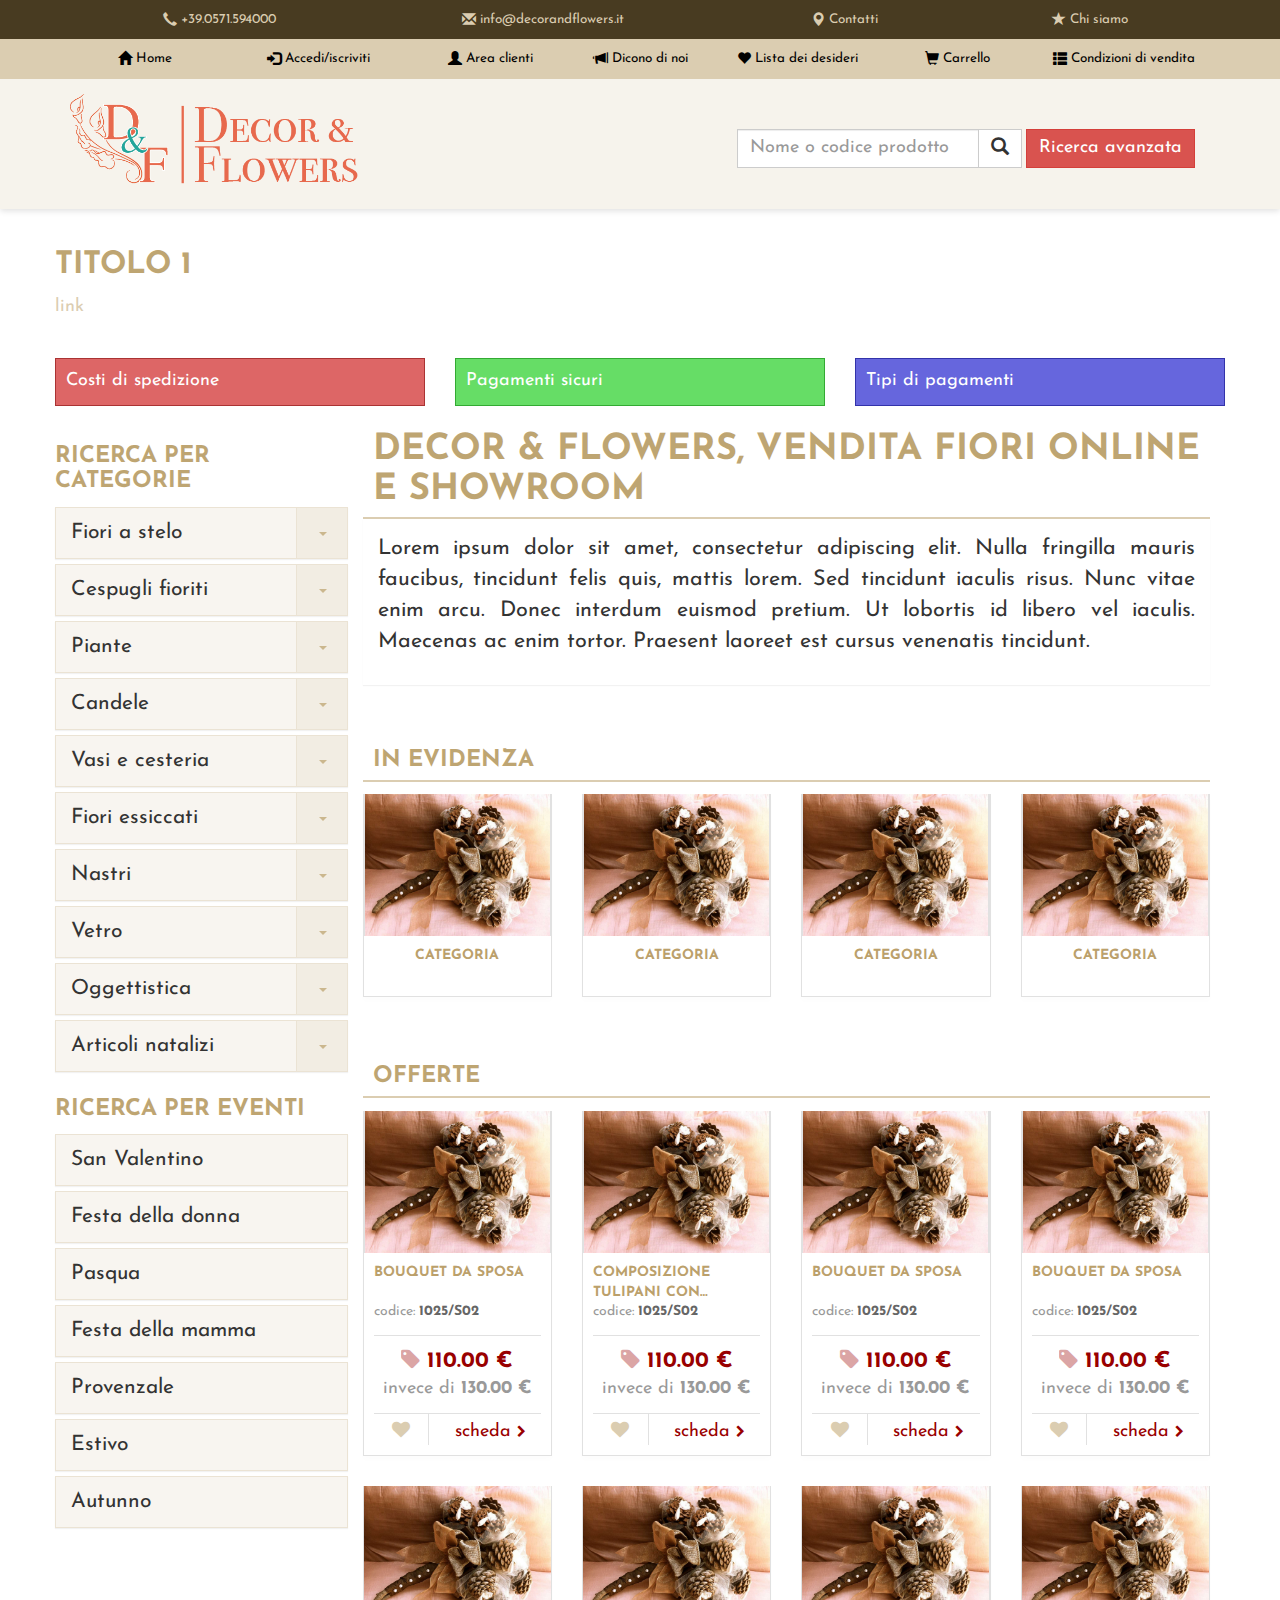
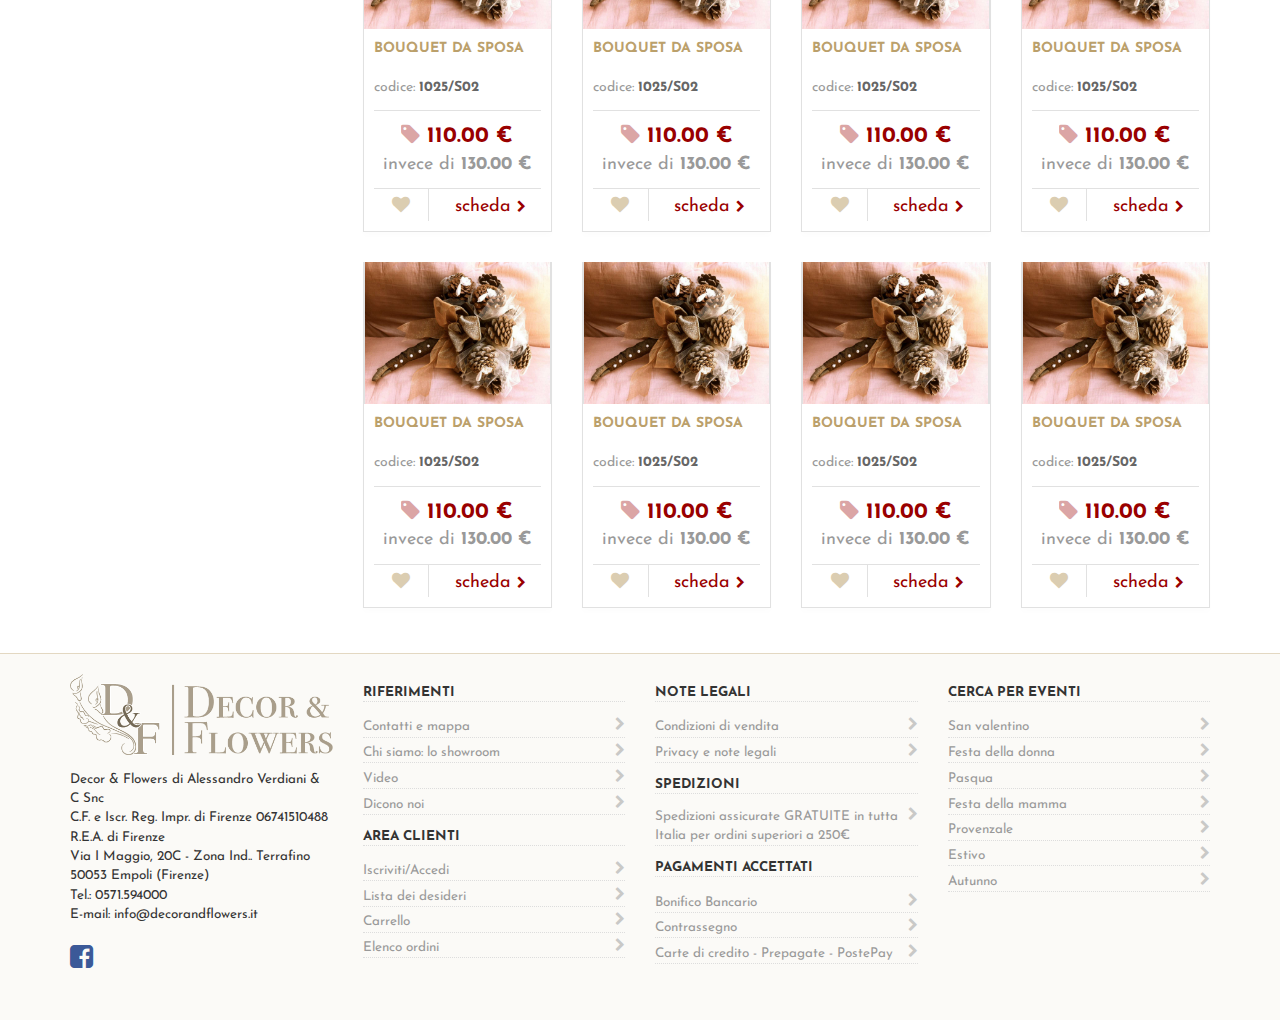
==== commit 09bef488: "aggiunta pulsante apertura accordion e conseguente link sulle voci delle sottocategorie. tolto ASSIS" ====
--- a/index.html
+++ b/index.html
@@ -51,7 +51,6 @@
                 <ul class="nav navbar-nav">
                     <li class="dropdown"><a href="#" class="dropdown-toggle" data-toggle="dropdown" role="button" aria-haspopup="true" aria-expanded="false"><span class="glyphicon glyphicon-info-sign"></span> Contattaci <span class="caret"></span></a>
                         <ul class="dropdown-menu">
-                            <li>ASSISTENZA CLIENTI:</li>
                             <li><a href="#"><span class="glyphicon glyphicon-earphone"></span> +39.0571.594000</a></li>
                             <li><a href="#"><span class="glyphicon glyphicon-envelope"></span> info@decorandflowers.it</a></li>
                             <li><a href="#"><span class="glyphicon glyphicon-map-marker"></span> Contatti</a></li>
@@ -65,7 +64,6 @@
     <nav class="navbar navbar-inverse menu-aux hidden-xs first-top-menu">
         <div class="container">
             <ul class="nav nav-justified">
-                <li>ASSISTENZA CLIENTI:</li>
                 <li><a href="#"><span class="glyphicon glyphicon-earphone"></span> +39.0571.594000</a></li>
                 <li><a href="#"><span class="glyphicon glyphicon-envelope"></span> info@decorandflowers.it</a></li>
                 <li><a href="#"><span class="glyphicon glyphicon-map-marker"></span> Contatti</a></li>
@@ -469,17 +467,14 @@
         </div>
         <div class="col-md-3 hidden-xs">
             <div class="row top-buffer">
+                <h4>RICERCA PER CATEGORIE</h4>
                 <div class="panel-group" id="accordion">
-                  <div class="panel panel-default">
-                      <div class="panel-heading" data-toggle="collapse" data-parent="#accordion" href="#collapseFourteen">
-                          <p class="panel-title">RICERCA PER CATEGORIE</p>
-                      </div>
-                  </div>
-                    <div class="panel panel-default">
-                        <div class="panel-heading" data-toggle="collapse" data-parent="#accordion" href="#collapseFour">
-                            <p class="panel-title">Fiori a stelo</p>
-                        </div>
-                        <div id="collapseFour" class="panel-collapse collapse" style="overflow: auto; max-height: 400px;">
+                    <div class="panel panel-default">
+                        <div class="panel-heading">
+                            <a href="#" class="panel-title">Fiori a stelo</a>
+                            <span class="expand-accordion" data-toggle="collapse" data-parent="#accordion" href="#collapseFour"><span class="caret"></span></span>
+                        </div>
+                        <div id="collapseFour" class="panel-collapse collapse">
                             <div class="list-group">
                                 <a href="#" class="list-group-item">Articolo</a>
                                 <a href="#" class="list-group-item">Articolo</a>
@@ -494,10 +489,11 @@
                         </div>
                     </div>
                     <div class="panel panel-default">
-                        <div class="panel-heading" data-toggle="collapse" data-parent="#accordion" href="#collapseSix">
-                            <p class="panel-title">Cespugli fioriti</p>
-                        </div>
-                        <div id="collapseSix" class="panel-collapse collapse" style="overflow: auto; max-height: 400px;">
+                        <div class="panel-heading" >
+                            <a href="#" class="panel-title">Cespugli fioriti</a>
+                            <span class="expand-accordion" data-toggle="collapse" data-parent="#accordion" href="#collapseSix"><span class="caret"></span></span>
+                        </div>
+                        <div id="collapseSix" class="panel-collapse collapse">
                             <div class="list-group">
                                 <a href="#" class="list-group-item">Articolo</a>
                                 <a href="#" class="list-group-item">Articolo</a>
@@ -515,10 +511,11 @@
                         </div>
                     </div>
                     <div class="panel panel-default">
-                        <div class="panel-heading" data-toggle="collapse" data-parent="#accordion" href="#collapseSeven"Seven>
-                            <p class="panel-title">Piante</p>
-                        </div>
-                        <div id="collapseSeven" class="panel-collapse collapse" style="overflow: auto; max-height: 400px;">
+                        <div class="panel-heading">
+                            <a href="#" class="panel-title">Piante</a>
+                            <span class="expand-accordion" data-toggle="collapse" data-parent="#accordion" href="#collapseSeven"><span class="caret"></span></span>
+                        </div>
+                        <div id="collapseSeven" class="panel-collapse collapse">
                             <div class="list-group">
                                 <a href="#" class="list-group-item">Articolo</a>
                                 <a href="#" class="list-group-item">Articolo</a>
@@ -529,10 +526,11 @@
                         </div>
                     </div>
                     <div class="panel panel-default">
-                        <div class="panel-heading" data-toggle="collapse" data-parent="#accordion" href="#collapseEight">
-                            <p class="panel-title">Candele</p>
-                        </div>
-                        <div id="collapseEight" class="panel-collapse collapse" style="overflow: auto; max-height: 400px;">
+                        <div class="panel-heading">
+                            <a href="#" class="panel-title">Candele</a>
+                            <span class="expand-accordion" data-toggle="collapse" data-parent="#accordion" href="#collapseEight"><span class="caret"></span></span>
+                        </div>
+                        <div id="collapseEight" class="panel-collapse collapse">
                             <div class="list-group">
                                 <a href="#" class="list-group-item">Articolo</a>
                                 <a href="#" class="list-group-item">Articolo</a>
@@ -545,10 +543,11 @@
                         </div>
                     </div>
                     <div class="panel panel-default">
-                        <div class="panel-heading" data-toggle="collapse" data-parent="#accordion" href="#collapseNine">
-                            <p class="panel-title">Vasi e cesteria</p>
-                        </div>
-                        <div id="collapseNine" class="panel-collapse collapse" style="overflow: auto; max-height: 400px;">
+                        <div class="panel-heading">
+                            <a href="#" class="panel-title">Vasi e cesteria</a>
+                            <span class="expand-accordion" data-toggle="collapse" data-parent="#accordion" href="#collapseNine"><span class="caret"></span></span>
+                        </div>
+                        <div id="collapseNine" class="panel-collapse collapse">
                             <div class="list-group">
                                 <a href="#" class="list-group-item">Articolo</a>
                                 <a href="#" class="list-group-item">Articolo</a>
@@ -565,10 +564,11 @@
                         </div>
                     </div>
                     <div class="panel panel-default">
-                        <div class="panel-heading" data-toggle="collapse" data-parent="#accordion" href="#collapseTen">
-                            <p class="panel-title">Fiori essiccati</p>
-                        </div>
-                        <div id="collapseTen" class="panel-collapse collapse" style="overflow: auto; max-height: 400px;">
+                        <div class="panel-heading">
+                            <a href="#" class="panel-title">Fiori essiccati</a>
+                            <span class="expand-accordion" data-toggle="collapse" data-parent="#accordion" href="#collapseTen"><span class="caret"></span></span>
+                        </div>
+                        <div id="collapseTen" class="panel-collapse collapse">
                             <div class="list-group">
                                 <a href="#" class="list-group-item">Articolo</a>
                                 <a href="#" class="list-group-item">Articolo</a>
@@ -578,10 +578,11 @@
                         </div>
                     </div>
                     <div class="panel panel-default">
-                        <div class="panel-heading" data-toggle="collapse" data-parent="#accordion" href="#collapseEleven">
-                            <p class="panel-title">Nastri</p>
-                        </div>
-                        <div id="collapseEleven" class="panel-collapse collapse" style="overflow: auto; max-height: 400px;">
+                        <div class="panel-heading">
+                            <a href="#" class="panel-title">Nastri</a>
+                            <span class="expand-accordion" data-toggle="collapse" data-parent="#accordion" href="#collapseEleven"><span class="caret"></span></span>
+                        </div>
+                        <div id="collapseEleven" class="panel-collapse collapse">
                             <div class="list-group">
                                 <a href="#" class="list-group-item">Articolo</a>
                                 <a href="#" class="list-group-item">Articolo</a>
@@ -592,10 +593,11 @@
                         </div>
                     </div>
                     <div class="panel panel-default">
-                        <div class="panel-heading" data-toggle="collapse" data-parent="#accordion" href="#collapseTwelve">
-                            <p class="panel-title">Vetro</p>
-                        </div>
-                        <div id="collapseTwelve" class="panel-collapse collapse" style="overflow: auto; max-height: 400px;">
+                        <div class="panel-heading">
+                            <a href="#" class="panel-title">Vetro</a>
+                            <span class="expand-accordion" data-toggle="collapse" data-parent="#accordion" href="#collapseTwelve"><span class="caret"></span></span>
+                        </div>
+                        <div id="collapseTwelve" class="panel-collapse collapse">
                             <div class="list-group">
                                 <a href="#" class="list-group-item">Articolo</a>
                                 <a href="#" class="list-group-item">Articolo</a>
@@ -606,10 +608,11 @@
                         </div>
                     </div>
                     <div class="panel panel-default">
-                        <div class="panel-heading" data-toggle="collapse" data-parent="#accordion" href="#collapseThirdteen">
-                            <p class="panel-title">Oggettistica</p>
-                        </div>
-                        <div id="collapseThirdteen" class="panel-collapse collapse" style="overflow: auto; max-height: 400px;">
+                        <div class="panel-heading">
+                            <a href="#" class="panel-title">Oggettistica</a>
+                            <span class="expand-accordion" data-toggle="collapse" data-parent="#accordion" href="#collapseThirdteen"><span class="caret"></span></span>
+                        </div>
+                        <div id="collapseThirdteen" class="panel-collapse collapse">
                             <div class="list-group">
                                 <a href="#" class="list-group-item">Articolo</a>
                                 <a href="#" class="list-group-item">Articolo</a>
@@ -618,10 +621,11 @@
                         </div>
                     </div>
                     <div class="panel panel-default">
-                        <div class="panel-heading" data-toggle="collapse" data-parent="#accordion" href="#collapseFourteen">
-                            <p class="panel-title">Articoli natalizi</p>
-                        </div>
-                        <div id="collapseFourteen" class="panel-collapse collapse" style="overflow: auto; max-height: 400px;">
+                        <div class="panel-heading">
+                            <a href="#" class="panel-title">Articoli natalizi</a>
+                            <span class="expand-accordion" data-toggle="collapse" data-parent="#accordion" href="#collapseFourteen"><span class="caret"></span></span>
+                        </div>
+                        <div id="collapseFourteen" class="panel-collapse collapse">
                             <div class="list-group">
                                 <a href="#" class="list-group-item">Articolo</a>
                                 <a href="#" class="list-group-item">Articolo</a>
@@ -631,45 +635,42 @@
                             </div>
                         </div>
                     </div>
-                    <br /><br />
-                    <div class="panel panel-default">
-                        <div class="panel-heading" data-toggle="collapse" data-parent="#accordion" href="#collapseFourteen">
-                            <p class="panel-title">RICERCA PER EVENTI</p>
-                        </div>
-                    </div>
-                    <div class="panel panel-default">
-                        <div class="panel-heading" data-toggle="collapse" data-parent="#accordion" href="#collapseFourteen">
-                            <p class="panel-title">San Valentino</p>
-                        </div>
-                    </div>
-                    <div class="panel panel-default">
-                        <div class="panel-heading" data-toggle="collapse" data-parent="#accordion" href="#collapseFourteen">
-                            <p class="panel-title">Festa della donna</p>
-                        </div>
-                    </div>
-                    <div class="panel panel-default">
-                        <div class="panel-heading" data-toggle="collapse" data-parent="#accordion" href="#collapseFourteen">
-                            <p class="panel-title">Pasqua</p>
-                        </div>
-                    </div>
-                    <div class="panel panel-default">
-                        <div class="panel-heading" data-toggle="collapse" data-parent="#accordion" href="#collapseFourteen">
-                            <p class="panel-title">Festa della mamma</p>
-                        </div>
-                    </div>
-                    <div class="panel panel-default">
-                        <div class="panel-heading" data-toggle="collapse" data-parent="#accordion" href="#collapseFourteen">
-                            <p class="panel-title">Provenzale</p>
-                        </div>
-                    </div>
-                    <div class="panel panel-default">
-                        <div class="panel-heading" data-toggle="collapse" data-parent="#accordion" href="#collapseFourteen">
-                            <p class="panel-title">Estivo</p>
-                        </div>
-                    </div>
-                    <div class="panel panel-default">
-                        <div class="panel-heading" data-toggle="collapse" data-parent="#accordion" href="#collapseFourteen">
-                            <p class="panel-title">Autunno</p>
+                </div>
+                <div class="panel-group top-buffer" id="accordion">
+                    <h4>RICERCA PER EVENTI</h4>
+                    <div class="panel panel-default">
+                        <div class="panel-heading">
+                            <a href="#" class="panel-title">San Valentino</a>
+                        </div>
+                    </div>
+                    <div class="panel panel-default">
+                        <div class="panel-heading">
+                            <a href="#" class="panel-title">Festa della donna</a>
+                        </div>
+                    </div>
+                    <div class="panel panel-default">
+                        <div class="panel-heading">
+                            <a href="#" class="panel-title">Pasqua</a>
+                        </div>
+                    </div>
+                    <div class="panel panel-default">
+                        <div class="panel-heading">
+                            <a href="#" class="panel-title">Festa della mamma</a>
+                        </div>
+                    </div>
+                    <div class="panel panel-default">
+                        <div class="panel-heading">
+                            <a href="#" class="panel-title">Provenzale</a>
+                        </div>
+                    </div>
+                    <div class="panel panel-default">
+                        <div class="panel-heading">
+                            <a href="#" class="panel-title">Estivo</a>
+                        </div>
+                    </div>
+                    <div class="panel panel-default">
+                        <div class="panel-heading">
+                            <a href="#" class="panel-title">Autunno</a>
                         </div>
                     </div>
                 </div>
--- a/stylesheets/styles.css
+++ b/stylesheets/styles.css
@@ -5006,21 +5006,21 @@
   border-width: 1px 0 0;
 }
 
-.navbar-brand, .header-logo, .header-logo-v2, .header-logo-v3, .nav > li.nav-iconitem > a.nav-iconitem__icon {
+.navbar-brand, .header-logo, .header-logo-v2, .header-logo-v3, .splash-logo-v3, .nav > li.nav-iconitem > a.nav-iconitem__icon {
   float: left;
   padding: 12.5px 15px;
   font-size: 23px;
   line-height: 25px;
   height: 50px;
 }
-.navbar-brand:hover, .header-logo:hover, .header-logo-v2:hover, .header-logo-v3:hover, .nav > li.nav-iconitem > a.nav-iconitem__icon:hover, .navbar-brand:focus, .header-logo:focus, .header-logo-v2:focus, .header-logo-v3:focus, .nav > li.nav-iconitem > a.nav-iconitem__icon:focus {
+.navbar-brand:hover, .header-logo:hover, .header-logo-v2:hover, .header-logo-v3:hover, .splash-logo-v3:hover, .nav > li.nav-iconitem > a.nav-iconitem__icon:hover, .navbar-brand:focus, .header-logo:focus, .header-logo-v2:focus, .header-logo-v3:focus, .splash-logo-v3:focus, .nav > li.nav-iconitem > a.nav-iconitem__icon:focus {
   text-decoration: none;
 }
-.navbar-brand > img, .header-logo > img, .header-logo-v2 > img, .header-logo-v3 > img, .nav > li.nav-iconitem > a.nav-iconitem__icon > img {
+.navbar-brand > img, .header-logo > img, .header-logo-v2 > img, .header-logo-v3 > img, .splash-logo-v3 > img, .nav > li.nav-iconitem > a.nav-iconitem__icon > img {
   display: block;
 }
 @media (min-width: 768px) {
-  .navbar > .container .navbar-brand, .navbar > .container .header-logo, .navbar > .container .header-logo-v2, .navbar > .container .header-logo-v3, .navbar > .container .nav > li.nav-iconitem > a.nav-iconitem__icon, .navbar > .container-fluid .navbar-brand, .navbar > .container-fluid .header-logo, .navbar > .container-fluid .header-logo-v2, .navbar > .container-fluid .header-logo-v3, .navbar > .container-fluid .nav > li.nav-iconitem > a.nav-iconitem__icon {
+  .navbar > .container .navbar-brand, .navbar > .container .header-logo, .navbar > .container .header-logo-v2, .navbar > .container .header-logo-v3, .navbar > .container .splash-logo-v3, .navbar > .container .nav > li.nav-iconitem > a.nav-iconitem__icon, .navbar > .container-fluid .navbar-brand, .navbar > .container-fluid .header-logo, .navbar > .container-fluid .header-logo-v2, .navbar > .container-fluid .header-logo-v3, .navbar > .container-fluid .splash-logo-v3, .navbar > .container-fluid .nav > li.nav-iconitem > a.nav-iconitem__icon {
     margin-left: -15px;
   }
 }
@@ -5236,10 +5236,10 @@
   background-color: #f8f8f8;
   border-color: #e7e7e7;
 }
-.navbar-default .navbar-brand, .navbar-default .header-logo, .navbar-default .header-logo-v2, .navbar-default .header-logo-v3, .navbar-default .nav > li.nav-iconitem > a.nav-iconitem__icon {
+.navbar-default .navbar-brand, .navbar-default .header-logo, .navbar-default .header-logo-v2, .navbar-default .header-logo-v3, .navbar-default .splash-logo-v3, .navbar-default .nav > li.nav-iconitem > a.nav-iconitem__icon {
   color: #777;
 }
-.navbar-default .navbar-brand:hover, .navbar-default .header-logo:hover, .navbar-default .header-logo-v2:hover, .navbar-default .header-logo-v3:hover, .navbar-default .nav > li.nav-iconitem > a.nav-iconitem__icon:hover, .navbar-default .navbar-brand:focus, .navbar-default .header-logo:focus, .navbar-default .header-logo-v2:focus, .navbar-default .header-logo-v3:focus, .navbar-default .nav > li.nav-iconitem > a.nav-iconitem__icon:focus {
+.navbar-default .navbar-brand:hover, .navbar-default .header-logo:hover, .navbar-default .header-logo-v2:hover, .navbar-default .header-logo-v3:hover, .navbar-default .splash-logo-v3:hover, .navbar-default .nav > li.nav-iconitem > a.nav-iconitem__icon:hover, .navbar-default .navbar-brand:focus, .navbar-default .header-logo:focus, .navbar-default .header-logo-v2:focus, .navbar-default .header-logo-v3:focus, .navbar-default .splash-logo-v3:focus, .navbar-default .nav > li.nav-iconitem > a.nav-iconitem__icon:focus {
   color: #5e5e5e;
   background-color: transparent;
 }
@@ -5315,10 +5315,10 @@
   background-color: #dbcdb1;
   border-color: #bba06b;
 }
-.navbar-inverse .navbar-brand, .navbar-inverse .header-logo, .navbar-inverse .header-logo-v2, .navbar-inverse .header-logo-v3, .navbar-inverse .nav > li.nav-iconitem > a.nav-iconitem__icon {
-  color: #fff;
-}
-.navbar-inverse .navbar-brand:hover, .navbar-inverse .header-logo:hover, .navbar-inverse .header-logo-v2:hover, .navbar-inverse .header-logo-v3:hover, .navbar-inverse .nav > li.nav-iconitem > a.nav-iconitem__icon:hover, .navbar-inverse .navbar-brand:focus, .navbar-inverse .header-logo:focus, .navbar-inverse .header-logo-v2:focus, .navbar-inverse .header-logo-v3:focus, .navbar-inverse .nav > li.nav-iconitem > a.nav-iconitem__icon:focus {
+.navbar-inverse .navbar-brand, .navbar-inverse .header-logo, .navbar-inverse .header-logo-v2, .navbar-inverse .header-logo-v3, .navbar-inverse .splash-logo-v3, .navbar-inverse .nav > li.nav-iconitem > a.nav-iconitem__icon {
+  color: #fff;
+}
+.navbar-inverse .navbar-brand:hover, .navbar-inverse .header-logo:hover, .navbar-inverse .header-logo-v2:hover, .navbar-inverse .header-logo-v3:hover, .navbar-inverse .splash-logo-v3:hover, .navbar-inverse .nav > li.nav-iconitem > a.nav-iconitem__icon:hover, .navbar-inverse .navbar-brand:focus, .navbar-inverse .header-logo:focus, .navbar-inverse .header-logo-v2:focus, .navbar-inverse .header-logo-v3:focus, .navbar-inverse .splash-logo-v3:focus, .navbar-inverse .nav > li.nav-iconitem > a.nav-iconitem__icon:focus {
   color: #fff;
   background-color: transparent;
 }
@@ -7287,7 +7287,7 @@
   visibility: hidden;
 }
 
-.text-hide, .header-logo, .header-logo-v2, .header-logo-v3, .nav > li.nav-iconitem > a.nav-iconitem__icon {
+.text-hide, .header-logo, .header-logo-v2, .header-logo-v3, .splash-logo-v3, .nav > li.nav-iconitem > a.nav-iconitem__icon {
   font: 0/0 a;
   color: transparent;
   text-shadow: none;
@@ -9026,6 +9026,12 @@
 body {
   -webkit-font-smoothing: antialiased;
 }
+body.splash {
+  background-size: cover;
+  background-image: url("../images/splash.jpg");
+  background-repeat: none;
+  background-position: center center;
+}
 
 h1,
 h2,
@@ -9217,6 +9223,43 @@
   .header-logo-v3 {
     background-image: url(../images/../images/logo@2x.png?1493898914);
     background-size: 288px 100px;
+  }
+}
+
+.splash-logo-v3 {
+  background-image: url(../images/../images/splash_logo_v3b.png?1497445206);
+  background-size: contain;
+  background-repeat: no-repeat;
+  background-position: center center;
+  width: 722px;
+  height: 250px;
+  margin-top: 100px !important;
+  margin-bottom: 50px !important;
+  transition: all 0.2s ease-in-out;
+  margin-left: auto !important;
+  margin-right: auto !important;
+  display: block;
+  float: none !important;
+}
+@media only screen and (-webkit-min-device-pixel-ratio: 2), only screen and (min--moz-device-pixel-ratio: 2), only screen and (-o-min-device-pixel-ratio: 2 / 1), only screen and (min-device-pixel-ratio: 2), only screen and (min-resolution: 192dpi), only screen and (min-resolution: 2dppx) {
+  .splash-logo-v3 {
+    background-image: url(../images/../images/splash_logo_v3b.png?1497445206);
+    background-size: 722px 250px;
+  }
+}
+
+@media (max-width: 768px) {
+  .splash-logo-v3 {
+    background-image: url(../images/../images/splash_logo_v3b.png?1497445206);
+    width: 289px;
+    height: 100px;
+    margin-top: 30px !important;
+  }
+}
+@media only screen and (max-width: 768px) and (-webkit-min-device-pixel-ratio: 2), only screen and (max-width: 768px) and (min--moz-device-pixel-ratio: 2), only screen and (max-width: 768px) and (-o-min-device-pixel-ratio: 2 / 1), only screen and (max-width: 768px) and (min-device-pixel-ratio: 2), only screen and (max-width: 768px) and (min-resolution: 192dpi), only screen and (max-width: 768px) and (min-resolution: 2dppx) {
+  .splash-logo-v3 {
+    background-image: url(../images/../images/splash_logo_v3b.png?1497445206);
+    background-size: 289px 100px;
   }
 }
 
@@ -9350,6 +9393,26 @@
 #accordion > .panel {
   cursor: pointer;
 }
+#accordion .panel-heading {
+  position: relative;
+}
+#accordion .expand-accordion {
+  border-left: solid 1px #ebe3d4;
+  position: absolute;
+  top: 0;
+  right: 0;
+  font-size: 21px;
+  padding: 10px 20px;
+  color: #cbb78e;
+  background-color: rgba(219, 205, 177, 0.2);
+}
+#accordion .expand-accordion:hover {
+  color: #bba06b;
+}
+#accordion .panel-collapse {
+  overflow: auto;
+  max-height: 400px;
+}
 
 .description,
 .main-description {
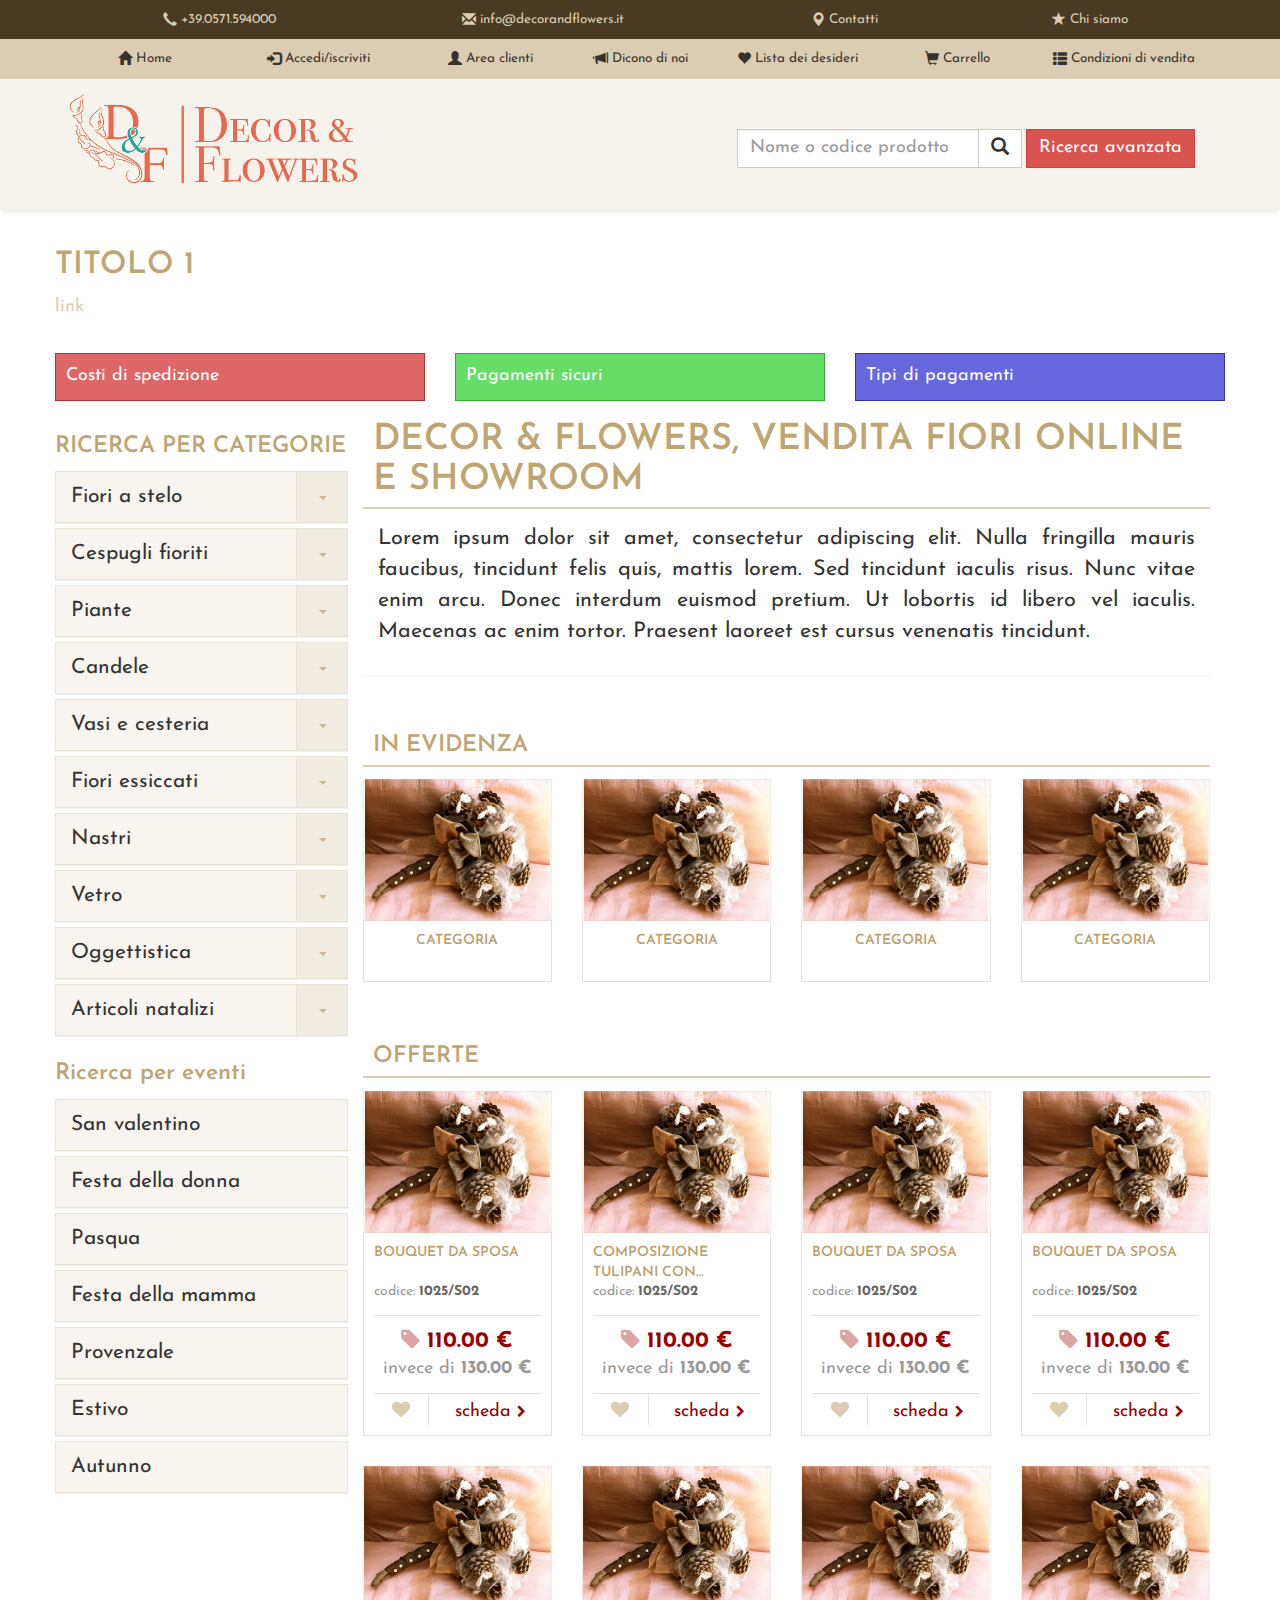
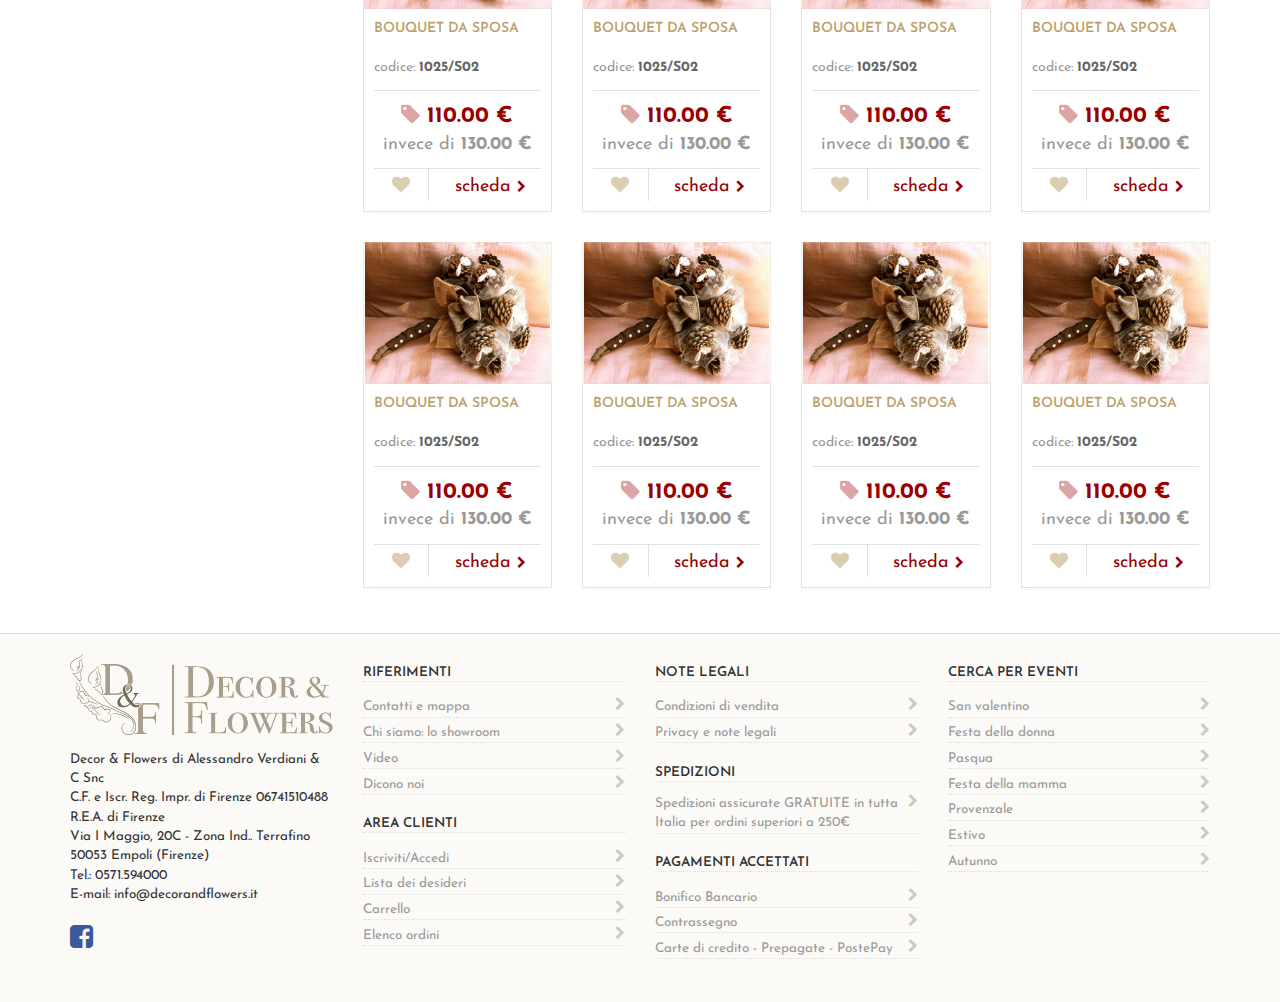
==== commit d539b5ec: "tuning vari" ====
--- a/index.html
+++ b/index.html
@@ -27,10 +27,10 @@
     <meta name="theme-color" content="#ffffff">
     <link href="stylesheets/styles.css" media="screen" rel="stylesheet" type="text/css">
     <link rel="stylesheet" type="text/css" href="stylesheets/customization.css" shim-shadowdom>
-    <link href="javascripts/html5shiv.js" rel="stylesheet">
-    <link href="https://fonts.googleapis.com/css?family=Cabin:400,400i,500,600,700" rel="stylesheet">
+    <!--[if lt IE 9]><script src="javascripts/html5shiv.js"></script><![endif]-->
+    <!-- <link href="https://fonts.googleapis.com/css?family=Cabin:400,400i,500,600,700" rel="stylesheet"> -->
     <link href="https://fonts.googleapis.com/css?family=Slabo+27px" rel="stylesheet">
-    <link href="https://fonts.googleapis.com/css?family=Josefin+Sans" rel="stylesheet">
+    <link href="https://fonts.googleapis.com/css?family=Josefin+Sans:300,300i,600" rel="stylesheet">
     <script src="https://cdnjs.cloudflare.com/ajax/libs/webcomponentsjs/0.7.5/webcomponents.min.js"></script>
     <link rel="import" href="awesome-slider.html">
     <style type="text/css">
--- a/stylesheets/styles.css
+++ b/stylesheets/styles.css
@@ -1,5 +1,6 @@
 @charset "UTF-8";
 /* bootstrap stuff */
+/*#efefef*/
 /*#222*/
 /*#ddd*/
 /*#f5f5f5*/
@@ -1499,7 +1500,7 @@
   cursor: pointer;
 }
 
-h1, h2, h3, h4, .btn-square span, h5, h6,
+h1, h2, h3, h4, .btn-square span, .title .main, h5, h6,
 .h1, .h2, .h3, .h4, .h5, .h6 {
   font-family: inherit;
   font-weight: 500;
@@ -1509,9 +1510,10 @@
 h1 small,
 h1 .small, h2 small,
 h2 .small, h3 small,
-h3 .small, h4 small, .btn-square span small,
+h3 .small, h4 small, .btn-square span small, .title .main small,
 h4 .small,
-.btn-square span .small, h5 small,
+.btn-square span .small,
+.title .main .small, h5 small,
 h5 .small, h6 small,
 h6 .small,
 .h1 small,
@@ -1544,15 +1546,16 @@
   font-size: 65%;
 }
 
-h4, .btn-square span, .h4,
+h4, .btn-square span, .title .main, .h4,
 h5, .h5,
 h6, .h6 {
   margin-top: 12.5px;
   margin-bottom: 12.5px;
 }
-h4 small, .btn-square span small,
+h4 small, .btn-square span small, .title .main small,
 h4 .small,
-.btn-square span .small, .h4 small,
+.btn-square span .small,
+.title .main .small, .h4 small,
 .h4 .small,
 h5 small,
 h5 .small, .h5 small,
@@ -1575,7 +1578,7 @@
   font-size: 31px;
 }
 
-h4, .btn-square span, .h4 {
+h4, .btn-square span, .title .main, .h4 {
   font-size: 23px;
 }
 
@@ -5749,7 +5752,7 @@
   border: 1px solid transparent;
   border-radius: 0px;
 }
-.alert h4, .alert .btn-square span, .btn-square .alert span {
+.alert h4, .alert .btn-square span, .btn-square .alert span, .alert .title .main, .title .alert .main {
   margin-top: 0;
   color: inherit;
 }
@@ -8739,7 +8742,7 @@
   font-size: 14px;
   padding: 0 20px 20px 20px;
 }
-.yamm .yamm-content .subcategory h4, .yamm .yamm-content .subcategory .btn-square span, .btn-square .yamm .yamm-content .subcategory span {
+.yamm .yamm-content .subcategory h4, .yamm .yamm-content .subcategory .btn-square span, .btn-square .yamm .yamm-content .subcategory span, .yamm .yamm-content .subcategory .title .main, .title .yamm .yamm-content .subcategory .main {
   color: inherit;
   font-size: 16px;
   border-bottom: solid 1px #ccc;
@@ -8946,7 +8949,7 @@
 }
 
 .top-buffer {
-  margin-top: 25px;
+  margin-top: 20px;
 }
 
 .gap > [class*=" col-"]:first-of-type, .gap > [class^="col-"]:first-of-type {
@@ -8964,6 +8967,36 @@
     padding-left: 0;
     padding-top: 5px;
   }
+}
+
+.gutter-20.row {
+  margin-right: -10px;
+  margin-left: -10px;
+}
+
+.gutter-20 > [class^="col-"], .gutter-20 > [class^=" col-"] {
+  padding-right: 10px;
+  padding-left: 10px;
+}
+
+.gutter-10.row {
+  margin-right: -5px;
+  margin-left: -5px;
+}
+
+.gutter-10 > [class^="col-"], .gutter-10 > [class^=" col-"] {
+  padding-right: 5px;
+  padding-left: 5px;
+}
+
+.gutter-0.row {
+  margin-right: 0;
+  margin-left: 0;
+}
+
+.gutter-0 > [class^="col-"], .gutter-0 > [class^=" col-"] {
+  padding-right: 0;
+  padding-left: 0;
 }
 
 .row.row-eq-height {
@@ -9038,10 +9071,11 @@
 h3,
 h4,
 .btn-square span,
+.title .main,
 h5,
 h6 {
   text-transform: uppercase;
-  font-weight: bold;
+  font-weight: 600;
   color: #bea572;
   text-shadow: 0;
 }
@@ -9056,6 +9090,25 @@
     float: none;
   }
 }
+.breadcrumb li {
+  text-transform: lowercase;
+}
+
+.readmore {
+  position: relative;
+  max-height: 2em;
+}
+
+.close-gradient:after {
+  content: " ";
+  position: absolute;
+  bottom: 0;
+  left: 0;
+  height: 20px;
+  width: 100%;
+  background-image: linear-gradient(to bottom, rgba(255, 255, 255, 0), white);
+}
+
 /*-------------------------------*/
 /*  @group Header               */
 /*-------------------------------*/
@@ -9087,6 +9140,7 @@
 .navbar-inverse.service-menu a {
   font-size: .75em;
   color: #000;
+  opacity: .75;
   padding: 10px 0;
 }
 
@@ -9343,6 +9397,83 @@
   padding: 15px 0;
 }
 
+.banner {
+  padding: 10px;
+  box-shadow: inset 0 0 10px rgba(0, 0, 0, 0.25);
+  background-position: top right;
+  background-repeat: no-repeat;
+  background-blend-mode: luminosity;
+  margin-right: 10px;
+  display: block;
+}
+.banner .title {
+  font-size: 1em;
+  color: #000;
+  border: none;
+  font-weight: bold;
+  margin: 0;
+  padding: 0;
+  text-shadow: 0 0 4px #fff, 0 0 4px #fff, 0 0 4px #fff;
+}
+.banner .text {
+  font-size: 0.75em;
+  color: #000;
+  margin: 0;
+  padding: 0;
+  margin-top: 0.5em;
+  text-shadow: 0 0 4px #fff, 0 0 4px #fff, 0 0 4px #fff;
+}
+@media (min-width: 1200px) {
+  .banner .text {
+    padding-right: 40%;
+    font-size: 0.9em;
+  }
+}
+.banner.preventivi {
+  background-color: #dcc3a7;
+  background-image: url("../images/preventivi.jpg");
+}
+.banner.pagamenti {
+  background-color: #e19b7f;
+  background-image: url("../images/pagamenti.jpg");
+}
+.banner.consegne {
+  background-color: #e57357;
+  background-image: url("../images/consegne.jpg");
+  margin: 0;
+}
+.banner.generic {
+  background-color: #e7694d;
+  background-image: url("../images/generic.jpg");
+  margin: 0;
+}
+@media (max-width: 992px) {
+  .banner {
+    margin: 0;
+    margin-top: 10px !important;
+  }
+}
+@media (min-width: 992px) {
+  .banner {
+    padding: 20px;
+    height: 150px;
+  }
+}
+.banner.stacked {
+  margin-top: 10px !important;
+}
+@media (max-width: 992px) {
+  .banner.stacked {
+    padding: 30px !important;
+  }
+}
+@media (min-width: 992px) {
+  .banner.stacked {
+    padding: 30px !important;
+    height: auto !important;
+  }
+}
+
 .overlay {
   position: fixed;
   z-index: 1031;
@@ -9382,6 +9513,9 @@
 .title * {
   margin: 0;
 }
+.title .main {
+  margin-bottom: 0;
+}
 .title .details {
   color: #999;
   font-size: 0.85em;
@@ -9390,6 +9524,12 @@
   color: #666;
 }
 
+#accordion * {
+  text-transform: lowercase;
+}
+#accordion *::first-letter {
+  text-transform: capitalize;
+}
 #accordion > .panel {
   cursor: pointer;
 }
@@ -9412,6 +9552,13 @@
 #accordion .panel-collapse {
   overflow: auto;
   max-height: 400px;
+}
+#accordion .active-link {
+  position: absolute;
+  top: .5em;
+  left: 0;
+  font-size: 22px;
+  color: #dbcdb1;
 }
 
 .description,
@@ -9509,7 +9656,6 @@
   table#cart tbody td {
     display: block;
     padding: 0.6rem;
-    min-width: 320px;
   }
 
   table#cart tfoot td {
@@ -9645,7 +9791,8 @@
   background-size: contain;
   background-repeat: no-repeat;
   background-position: center center;
-  background-color: #E1E1E1;
+  background-color: #fbfaf7;
+  box-shadow: inset 0 0 2px #dbcdb1;
 }
 .col-item .photo .options {
   display: none;
@@ -9825,7 +9972,7 @@
   background-color: #fbfaf7;
   border-top: solid 1px #e3d8c2;
 }
-footer h4, footer .btn-square span, .btn-square footer span {
+footer h4, footer .btn-square span, .btn-square footer span, footer .title .main, .title footer .main {
   color: inherit;
   font-size: .75em;
   border-bottom: dotted 1px #ddd;
@@ -9843,6 +9990,12 @@
 }
 footer .address-col .fa-facebook-square {
   color: #3b5998;
+}
+footer .address-col .fa-youtube-square {
+  color: #E62117;
+}
+footer .address-col .fa-linkedin-square {
+  color: #0077b5;
 }
 footer .menu-col a {
   position: relative;
@@ -9868,6 +10021,28 @@
 footer ul {
   list-style: none;
   padding: 0;
+  margin-bottom: 20px;
+}
+footer ul.checklist {
+  background: #fff;
+  padding: 8px;
+  border: solid 1px rgba(0, 0, 0, 0.1);
+  box-shadow: 2px 2px rgba(0, 0, 0, 0.02);
+}
+footer ul.checklist li {
+  position: relative;
+  padding-left: 15px;
+  font-size: .75em;
+  color: #666;
+}
+footer ul.checklist li:before {
+  content: "\e013";
+  font-family: 'Glyphicons Halflings';
+  font-size: .65em;
+  position: absolute;
+  top: 4px;
+  left: 0;
+  color: #900;
 }
 
 /*-------------------------------*/
